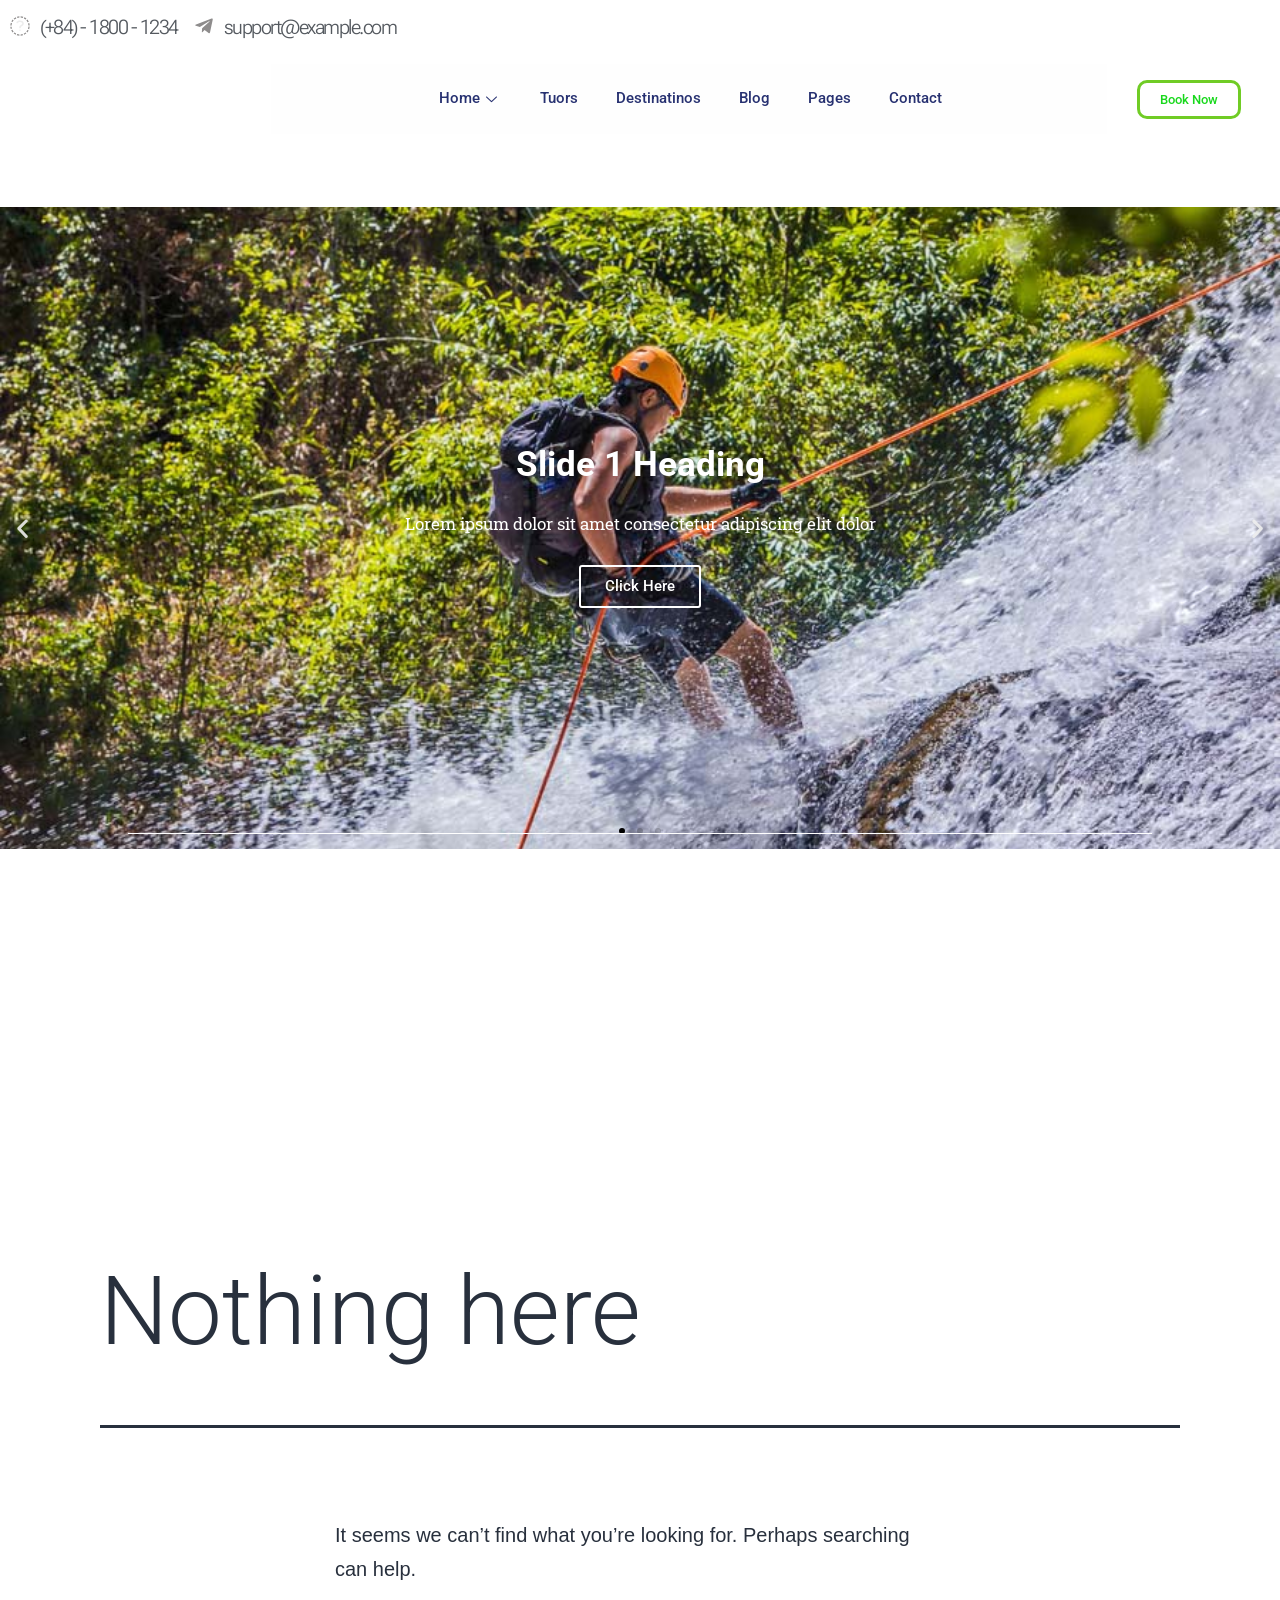
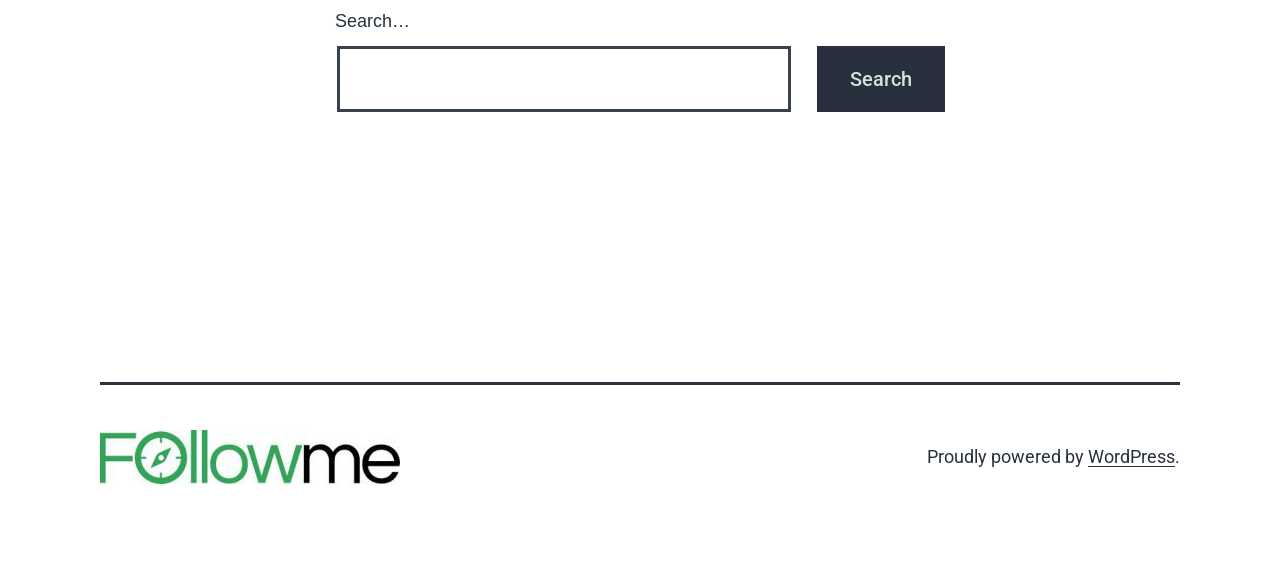
==== index.html @ b7f57b79 "up code lan 1" ====
<!DOCTYPE html>
<html lang="vi">
<head>
	<meta charset="UTF-8">
	<meta name="viewport" content="width=device-width, initial-scale=1">
	<link rel="profile" href="http://gmpg.org/xfn/11">
	<link rel="pingback" href="https://hainguyen09101999.github.io/mywordpress/xmlrpc.php">
	<title>Explore</title>
<meta name="robots" content="max-image-preview:large">
<link rel="alternate" type="application/rss+xml" title="Dòng thông tin Explore &raquo;" href="https://hainguyen09101999.github.io/mywordpress/feed/">
<link rel="alternate" type="application/rss+xml" title="Dòng phản hồi Explore &raquo;" href="https://hainguyen09101999.github.io/mywordpress/comments/feed/">
<script>
window._wpemojiSettings = {"baseUrl":"https:\/\/s.w.org\/images\/core\/emoji\/14.0.0\/72x72\/","ext":".png","svgUrl":"https:\/\/s.w.org\/images\/core\/emoji\/14.0.0\/svg\/","svgExt":".svg","source":{"concatemoji":"https:\/\/hainguyen09101999.github.io\/mywordpress\/wp-includes\/js\/wp-emoji-release.min.js?ver=6.2"}};
/*! This file is auto-generated */
!function(e,a,t){var n,r,o,i=a.createElement("canvas"),p=i.getContext&&i.getContext("2d");function s(e,t){p.clearRect(0,0,i.width,i.height),p.fillText(e,0,0);e=i.toDataURL();return p.clearRect(0,0,i.width,i.height),p.fillText(t,0,0),e===i.toDataURL()}function c(e){var t=a.createElement("script");t.src=e,t.defer=t.type="text/javascript",a.getElementsByTagName("head")[0].appendChild(t)}for(o=Array("flag","emoji"),t.supports={everything:!0,everythingExceptFlag:!0},r=0;r<o.length;r++)t.supports[o[r]]=function(e){if(p&&p.fillText)switch(p.textBaseline="top",p.font="600 32px Arial",e){case"flag":return s("🏳️‍⚧️","🏳️​⚧️")?!1:!s("🇺🇳","🇺​🇳")&&!s("🏴󠁧󠁢󠁥󠁮󠁧󠁿","🏴​󠁧​󠁢​󠁥​󠁮​󠁧​󠁿");case"emoji":return!s("🫱🏻‍🫲🏿","🫱🏻​🫲🏿")}return!1}(o[r]),t.supports.everything=t.supports.everything&&t.supports[o[r]],"flag"!==o[r]&&(t.supports.everythingExceptFlag=t.supports.everythingExceptFlag&&t.supports[o[r]]);t.supports.everythingExceptFlag=t.supports.everythingExceptFlag&&!t.supports.flag,t.DOMReady=!1,t.readyCallback=function(){t.DOMReady=!0},t.supports.everything||(n=function(){t.readyCallback()},a.addEventListener?(a.addEventListener("DOMContentLoaded",n,!1),e.addEventListener("load",n,!1)):(e.attachEvent("onload",n),a.attachEvent("onreadystatechange",function(){"complete"===a.readyState&&t.readyCallback()})),(e=t.source||{}).concatemoji?c(e.concatemoji):e.wpemoji&&e.twemoji&&(c(e.twemoji),c(e.wpemoji)))}(window,document,window._wpemojiSettings);
</script>
<style>img.wp-smiley,
img.emoji {
	display: inline !important;
	border: none !important;
	box-shadow: none !important;
	height: 1em !important;
	width: 1em !important;
	margin: 0 0.07em !important;
	vertical-align: -0.1em !important;
	background: none !important;
	padding: 0 !important;
}</style>
	<link rel="stylesheet" id="wp-block-library-css" href="https://hainguyen09101999.github.io/mywordpress/wp-includes/css/dist/block-library/style.min.css?ver=6.2" media="all">
<style id="wp-block-library-theme-inline-css">.wp-block-audio figcaption{color:#555;font-size:13px;text-align:center}.is-dark-theme .wp-block-audio figcaption{color:hsla(0,0%,100%,.65)}.wp-block-audio{margin:0 0 1em}.wp-block-code{border:1px solid #ccc;border-radius:4px;font-family:Menlo,Consolas,monaco,monospace;padding:.8em 1em}.wp-block-embed figcaption{color:#555;font-size:13px;text-align:center}.is-dark-theme .wp-block-embed figcaption{color:hsla(0,0%,100%,.65)}.wp-block-embed{margin:0 0 1em}.blocks-gallery-caption{color:#555;font-size:13px;text-align:center}.is-dark-theme .blocks-gallery-caption{color:hsla(0,0%,100%,.65)}.wp-block-image figcaption{color:#555;font-size:13px;text-align:center}.is-dark-theme .wp-block-image figcaption{color:hsla(0,0%,100%,.65)}.wp-block-image{margin:0 0 1em}.wp-block-pullquote{border-bottom:4px solid;border-top:4px solid;color:currentColor;margin-bottom:1.75em}.wp-block-pullquote cite,.wp-block-pullquote footer,.wp-block-pullquote__citation{color:currentColor;font-size:.8125em;font-style:normal;text-transform:uppercase}.wp-block-quote{border-left:.25em solid;margin:0 0 1.75em;padding-left:1em}.wp-block-quote cite,.wp-block-quote footer{color:currentColor;font-size:.8125em;font-style:normal;position:relative}.wp-block-quote.has-text-align-right{border-left:none;border-right:.25em solid;padding-left:0;padding-right:1em}.wp-block-quote.has-text-align-center{border:none;padding-left:0}.wp-block-quote.is-large,.wp-block-quote.is-style-large,.wp-block-quote.is-style-plain{border:none}.wp-block-search .wp-block-search__label{font-weight:700}.wp-block-search__button{border:1px solid #ccc;padding:.375em .625em}:where(.wp-block-group.has-background){padding:1.25em 2.375em}.wp-block-separator.has-css-opacity{opacity:.4}.wp-block-separator{border:none;border-bottom:2px solid;margin-left:auto;margin-right:auto}.wp-block-separator.has-alpha-channel-opacity{opacity:1}.wp-block-separator:not(.is-style-wide):not(.is-style-dots){width:100px}.wp-block-separator.has-background:not(.is-style-dots){border-bottom:none;height:1px}.wp-block-separator.has-background:not(.is-style-wide):not(.is-style-dots){height:2px}.wp-block-table{margin:0 0 1em}.wp-block-table td,.wp-block-table th{word-break:normal}.wp-block-table figcaption{color:#555;font-size:13px;text-align:center}.is-dark-theme .wp-block-table figcaption{color:hsla(0,0%,100%,.65)}.wp-block-video figcaption{color:#555;font-size:13px;text-align:center}.is-dark-theme .wp-block-video figcaption{color:hsla(0,0%,100%,.65)}.wp-block-video{margin:0 0 1em}.wp-block-template-part.has-background{margin-bottom:0;margin-top:0;padding:1.25em 2.375em}</style>
<link rel="stylesheet" id="classic-theme-styles-css" href="https://hainguyen09101999.github.io/mywordpress/wp-includes/css/classic-themes.min.css?ver=6.2" media="all">
<style id="global-styles-inline-css">body{--wp--preset--color--black: #000000;--wp--preset--color--cyan-bluish-gray: #abb8c3;--wp--preset--color--white: #FFFFFF;--wp--preset--color--pale-pink: #f78da7;--wp--preset--color--vivid-red: #cf2e2e;--wp--preset--color--luminous-vivid-orange: #ff6900;--wp--preset--color--luminous-vivid-amber: #fcb900;--wp--preset--color--light-green-cyan: #7bdcb5;--wp--preset--color--vivid-green-cyan: #00d084;--wp--preset--color--pale-cyan-blue: #8ed1fc;--wp--preset--color--vivid-cyan-blue: #0693e3;--wp--preset--color--vivid-purple: #9b51e0;--wp--preset--color--dark-gray: #28303D;--wp--preset--color--gray: #39414D;--wp--preset--color--green: #D1E4DD;--wp--preset--color--blue: #D1DFE4;--wp--preset--color--purple: #D1D1E4;--wp--preset--color--red: #E4D1D1;--wp--preset--color--orange: #E4DAD1;--wp--preset--color--yellow: #EEEADD;--wp--preset--gradient--vivid-cyan-blue-to-vivid-purple: linear-gradient(135deg,rgba(6,147,227,1) 0%,rgb(155,81,224) 100%);--wp--preset--gradient--light-green-cyan-to-vivid-green-cyan: linear-gradient(135deg,rgb(122,220,180) 0%,rgb(0,208,130) 100%);--wp--preset--gradient--luminous-vivid-amber-to-luminous-vivid-orange: linear-gradient(135deg,rgba(252,185,0,1) 0%,rgba(255,105,0,1) 100%);--wp--preset--gradient--luminous-vivid-orange-to-vivid-red: linear-gradient(135deg,rgba(255,105,0,1) 0%,rgb(207,46,46) 100%);--wp--preset--gradient--very-light-gray-to-cyan-bluish-gray: linear-gradient(135deg,rgb(238,238,238) 0%,rgb(169,184,195) 100%);--wp--preset--gradient--cool-to-warm-spectrum: linear-gradient(135deg,rgb(74,234,220) 0%,rgb(151,120,209) 20%,rgb(207,42,186) 40%,rgb(238,44,130) 60%,rgb(251,105,98) 80%,rgb(254,248,76) 100%);--wp--preset--gradient--blush-light-purple: linear-gradient(135deg,rgb(255,206,236) 0%,rgb(152,150,240) 100%);--wp--preset--gradient--blush-bordeaux: linear-gradient(135deg,rgb(254,205,165) 0%,rgb(254,45,45) 50%,rgb(107,0,62) 100%);--wp--preset--gradient--luminous-dusk: linear-gradient(135deg,rgb(255,203,112) 0%,rgb(199,81,192) 50%,rgb(65,88,208) 100%);--wp--preset--gradient--pale-ocean: linear-gradient(135deg,rgb(255,245,203) 0%,rgb(182,227,212) 50%,rgb(51,167,181) 100%);--wp--preset--gradient--electric-grass: linear-gradient(135deg,rgb(202,248,128) 0%,rgb(113,206,126) 100%);--wp--preset--gradient--midnight: linear-gradient(135deg,rgb(2,3,129) 0%,rgb(40,116,252) 100%);--wp--preset--gradient--purple-to-yellow: linear-gradient(160deg, #D1D1E4 0%, #EEEADD 100%);--wp--preset--gradient--yellow-to-purple: linear-gradient(160deg, #EEEADD 0%, #D1D1E4 100%);--wp--preset--gradient--green-to-yellow: linear-gradient(160deg, #D1E4DD 0%, #EEEADD 100%);--wp--preset--gradient--yellow-to-green: linear-gradient(160deg, #EEEADD 0%, #D1E4DD 100%);--wp--preset--gradient--red-to-yellow: linear-gradient(160deg, #E4D1D1 0%, #EEEADD 100%);--wp--preset--gradient--yellow-to-red: linear-gradient(160deg, #EEEADD 0%, #E4D1D1 100%);--wp--preset--gradient--purple-to-red: linear-gradient(160deg, #D1D1E4 0%, #E4D1D1 100%);--wp--preset--gradient--red-to-purple: linear-gradient(160deg, #E4D1D1 0%, #D1D1E4 100%);--wp--preset--duotone--dark-grayscale: url('#wp-duotone-dark-grayscale');--wp--preset--duotone--grayscale: url('#wp-duotone-grayscale');--wp--preset--duotone--purple-yellow: url('#wp-duotone-purple-yellow');--wp--preset--duotone--blue-red: url('#wp-duotone-blue-red');--wp--preset--duotone--midnight: url('#wp-duotone-midnight');--wp--preset--duotone--magenta-yellow: url('#wp-duotone-magenta-yellow');--wp--preset--duotone--purple-green: url('#wp-duotone-purple-green');--wp--preset--duotone--blue-orange: url('#wp-duotone-blue-orange');--wp--preset--font-size--small: 18px;--wp--preset--font-size--medium: 20px;--wp--preset--font-size--large: 24px;--wp--preset--font-size--x-large: 42px;--wp--preset--font-size--extra-small: 16px;--wp--preset--font-size--normal: 20px;--wp--preset--font-size--extra-large: 40px;--wp--preset--font-size--huge: 96px;--wp--preset--font-size--gigantic: 144px;--wp--preset--spacing--20: 0.44rem;--wp--preset--spacing--30: 0.67rem;--wp--preset--spacing--40: 1rem;--wp--preset--spacing--50: 1.5rem;--wp--preset--spacing--60: 2.25rem;--wp--preset--spacing--70: 3.38rem;--wp--preset--spacing--80: 5.06rem;--wp--preset--shadow--natural: 6px 6px 9px rgba(0, 0, 0, 0.2);--wp--preset--shadow--deep: 12px 12px 50px rgba(0, 0, 0, 0.4);--wp--preset--shadow--sharp: 6px 6px 0px rgba(0, 0, 0, 0.2);--wp--preset--shadow--outlined: 6px 6px 0px -3px rgba(255, 255, 255, 1), 6px 6px rgba(0, 0, 0, 1);--wp--preset--shadow--crisp: 6px 6px 0px rgba(0, 0, 0, 1);}:where(.is-layout-flex){gap: 0.5em;}body .is-layout-flow > .alignleft{float: left;margin-inline-start: 0;margin-inline-end: 2em;}body .is-layout-flow > .alignright{float: right;margin-inline-start: 2em;margin-inline-end: 0;}body .is-layout-flow > .aligncenter{margin-left: auto !important;margin-right: auto !important;}body .is-layout-constrained > .alignleft{float: left;margin-inline-start: 0;margin-inline-end: 2em;}body .is-layout-constrained > .alignright{float: right;margin-inline-start: 2em;margin-inline-end: 0;}body .is-layout-constrained > .aligncenter{margin-left: auto !important;margin-right: auto !important;}body .is-layout-constrained > :where(:not(.alignleft):not(.alignright):not(.alignfull)){max-width: var(--wp--style--global--content-size);margin-left: auto !important;margin-right: auto !important;}body .is-layout-constrained > .alignwide{max-width: var(--wp--style--global--wide-size);}body .is-layout-flex{display: flex;}body .is-layout-flex{flex-wrap: wrap;align-items: center;}body .is-layout-flex > *{margin: 0;}:where(.wp-block-columns.is-layout-flex){gap: 2em;}.has-black-color{color: var(--wp--preset--color--black) !important;}.has-cyan-bluish-gray-color{color: var(--wp--preset--color--cyan-bluish-gray) !important;}.has-white-color{color: var(--wp--preset--color--white) !important;}.has-pale-pink-color{color: var(--wp--preset--color--pale-pink) !important;}.has-vivid-red-color{color: var(--wp--preset--color--vivid-red) !important;}.has-luminous-vivid-orange-color{color: var(--wp--preset--color--luminous-vivid-orange) !important;}.has-luminous-vivid-amber-color{color: var(--wp--preset--color--luminous-vivid-amber) !important;}.has-light-green-cyan-color{color: var(--wp--preset--color--light-green-cyan) !important;}.has-vivid-green-cyan-color{color: var(--wp--preset--color--vivid-green-cyan) !important;}.has-pale-cyan-blue-color{color: var(--wp--preset--color--pale-cyan-blue) !important;}.has-vivid-cyan-blue-color{color: var(--wp--preset--color--vivid-cyan-blue) !important;}.has-vivid-purple-color{color: var(--wp--preset--color--vivid-purple) !important;}.has-black-background-color{background-color: var(--wp--preset--color--black) !important;}.has-cyan-bluish-gray-background-color{background-color: var(--wp--preset--color--cyan-bluish-gray) !important;}.has-white-background-color{background-color: var(--wp--preset--color--white) !important;}.has-pale-pink-background-color{background-color: var(--wp--preset--color--pale-pink) !important;}.has-vivid-red-background-color{background-color: var(--wp--preset--color--vivid-red) !important;}.has-luminous-vivid-orange-background-color{background-color: var(--wp--preset--color--luminous-vivid-orange) !important;}.has-luminous-vivid-amber-background-color{background-color: var(--wp--preset--color--luminous-vivid-amber) !important;}.has-light-green-cyan-background-color{background-color: var(--wp--preset--color--light-green-cyan) !important;}.has-vivid-green-cyan-background-color{background-color: var(--wp--preset--color--vivid-green-cyan) !important;}.has-pale-cyan-blue-background-color{background-color: var(--wp--preset--color--pale-cyan-blue) !important;}.has-vivid-cyan-blue-background-color{background-color: var(--wp--preset--color--vivid-cyan-blue) !important;}.has-vivid-purple-background-color{background-color: var(--wp--preset--color--vivid-purple) !important;}.has-black-border-color{border-color: var(--wp--preset--color--black) !important;}.has-cyan-bluish-gray-border-color{border-color: var(--wp--preset--color--cyan-bluish-gray) !important;}.has-white-border-color{border-color: var(--wp--preset--color--white) !important;}.has-pale-pink-border-color{border-color: var(--wp--preset--color--pale-pink) !important;}.has-vivid-red-border-color{border-color: var(--wp--preset--color--vivid-red) !important;}.has-luminous-vivid-orange-border-color{border-color: var(--wp--preset--color--luminous-vivid-orange) !important;}.has-luminous-vivid-amber-border-color{border-color: var(--wp--preset--color--luminous-vivid-amber) !important;}.has-light-green-cyan-border-color{border-color: var(--wp--preset--color--light-green-cyan) !important;}.has-vivid-green-cyan-border-color{border-color: var(--wp--preset--color--vivid-green-cyan) !important;}.has-pale-cyan-blue-border-color{border-color: var(--wp--preset--color--pale-cyan-blue) !important;}.has-vivid-cyan-blue-border-color{border-color: var(--wp--preset--color--vivid-cyan-blue) !important;}.has-vivid-purple-border-color{border-color: var(--wp--preset--color--vivid-purple) !important;}.has-vivid-cyan-blue-to-vivid-purple-gradient-background{background: var(--wp--preset--gradient--vivid-cyan-blue-to-vivid-purple) !important;}.has-light-green-cyan-to-vivid-green-cyan-gradient-background{background: var(--wp--preset--gradient--light-green-cyan-to-vivid-green-cyan) !important;}.has-luminous-vivid-amber-to-luminous-vivid-orange-gradient-background{background: var(--wp--preset--gradient--luminous-vivid-amber-to-luminous-vivid-orange) !important;}.has-luminous-vivid-orange-to-vivid-red-gradient-background{background: var(--wp--preset--gradient--luminous-vivid-orange-to-vivid-red) !important;}.has-very-light-gray-to-cyan-bluish-gray-gradient-background{background: var(--wp--preset--gradient--very-light-gray-to-cyan-bluish-gray) !important;}.has-cool-to-warm-spectrum-gradient-background{background: var(--wp--preset--gradient--cool-to-warm-spectrum) !important;}.has-blush-light-purple-gradient-background{background: var(--wp--preset--gradient--blush-light-purple) !important;}.has-blush-bordeaux-gradient-background{background: var(--wp--preset--gradient--blush-bordeaux) !important;}.has-luminous-dusk-gradient-background{background: var(--wp--preset--gradient--luminous-dusk) !important;}.has-pale-ocean-gradient-background{background: var(--wp--preset--gradient--pale-ocean) !important;}.has-electric-grass-gradient-background{background: var(--wp--preset--gradient--electric-grass) !important;}.has-midnight-gradient-background{background: var(--wp--preset--gradient--midnight) !important;}.has-small-font-size{font-size: var(--wp--preset--font-size--small) !important;}.has-medium-font-size{font-size: var(--wp--preset--font-size--medium) !important;}.has-large-font-size{font-size: var(--wp--preset--font-size--large) !important;}.has-x-large-font-size{font-size: var(--wp--preset--font-size--x-large) !important;}
.wp-block-navigation a:where(:not(.wp-element-button)){color: inherit;}
:where(.wp-block-columns.is-layout-flex){gap: 2em;}
.wp-block-pullquote{font-size: 1.5em;line-height: 1.6;}</style>
<link rel="stylesheet" id="dashicons-css" href="https://hainguyen09101999.github.io/mywordpress/wp-includes/css/dashicons.min.css?ver=6.2" media="all">
<link rel="stylesheet" id="everest-forms-general-css" href="https://hainguyen09101999.github.io/mywordpress/wp-content/plugins/everest-forms/assets/css/everest-forms.css?ver=2.0.0.1" media="all">
<link rel="stylesheet" id="odometer-css" href="https://hainguyen09101999.github.io/mywordpress/wp-content/plugins/travel-agency-companion/public/css/odometer.min.css?ver=0.4.6" media="all">
<link rel="stylesheet" id="owl-carousel-css" href="https://hainguyen09101999.github.io/mywordpress/wp-content/plugins/travel-agency-companion/public/css/owl.carousel.min.css?ver=2.3.4" media="all">
<link rel="stylesheet" id="travel-agency-companion-css" href="https://hainguyen09101999.github.io/mywordpress/wp-content/plugins/travel-agency-companion/public/css/travel-agency-companion-public.min.css?ver=1.5.7" media="all">
<style id="travel-agency-companion-inline-css">.activities:after{
                        background: url( https://hainguyen09101999.github.io/mywordpress/wp-content/plugins/travel-agency-companion/includes/images/img2.jpg) no-repeat;
                    }</style>
<link rel="preload" as="style" onload="this.onload=null;this.rel='stylesheet'" id="wp-travel-engine-css" href="https://hainguyen09101999.github.io/mywordpress/wp-content/plugins/wp-travel-engine/dist/public/wte-public.css?ver=1683985059" media="all">
<link rel="stylesheet" id="hfe-style-css" href="https://hainguyen09101999.github.io/mywordpress/wp-content/plugins/header-footer-elementor/assets/css/header-footer-elementor.css?ver=1.6.14" media="all">
<link rel="stylesheet" id="wte-elementor-widget-styles-css" href="https://hainguyen09101999.github.io/mywordpress/wp-content/plugins/wte-elementor-widgets/dist/wte-elementor-widgets.css?ver=1.2.1" media="all">
<link rel="stylesheet" id="wte-elementor-swiper-styles-css" href="https://hainguyen09101999.github.io/mywordpress/wp-content/plugins/wte-elementor-widgets/dist/swiper.min.css?ver=1.2.1" media="all">
<link rel="stylesheet" id="elementor-icons-css" href="https://hainguyen09101999.github.io/mywordpress/wp-content/plugins/elementor/assets/lib/eicons/css/elementor-icons.min.css?ver=5.20.0" media="all">
<link rel="stylesheet" id="elementor-frontend-css" href="https://hainguyen09101999.github.io/mywordpress/wp-content/plugins/elementor/assets/css/frontend-lite.min.css?ver=3.13.2" media="all">
<link rel="stylesheet" id="swiper-css" href="https://hainguyen09101999.github.io/mywordpress/wp-content/plugins/elementor/assets/lib/swiper/v8/css/swiper.min.css?ver=8.4.5" media="all">
<link rel="stylesheet" id="elementor-post-39-css" href="https://hainguyen09101999.github.io/mywordpress/wp-content/uploads/elementor/css/post-39.css?ver=1683938396" media="all">
<link rel="stylesheet" id="elementor-pro-css" href="https://hainguyen09101999.github.io/mywordpress/wp-content/plugins/elementor-pro/assets/css/frontend-lite.min.css?ver=3.12.2" media="all">
<link rel="stylesheet" id="font-awesome-5-all-css" href="https://hainguyen09101999.github.io/mywordpress/wp-content/plugins/elementor/assets/lib/font-awesome/css/all.min.css?ver=3.13.2" media="all">
<link rel="stylesheet" id="font-awesome-4-shim-css" href="https://hainguyen09101999.github.io/mywordpress/wp-content/plugins/elementor/assets/lib/font-awesome/css/v4-shims.min.css?ver=3.13.2" media="all">
<link rel="stylesheet" id="elementor-global-css" href="https://hainguyen09101999.github.io/mywordpress/wp-content/uploads/elementor/css/global.css?ver=1683938407" media="all">
<link rel="stylesheet" id="elementor-post-213-css" href="https://hainguyen09101999.github.io/mywordpress/wp-content/uploads/elementor/css/post-213.css?ver=1684113016" media="all">
<link rel="stylesheet" id="hfe-widgets-style-css" href="https://hainguyen09101999.github.io/mywordpress/wp-content/plugins/header-footer-elementor/inc/widgets-css/frontend.css?ver=1.6.14" media="all">
<link rel="stylesheet" id="twenty-twenty-one-style-css" href="https://hainguyen09101999.github.io/mywordpress/wp-content/themes/twentytwentyone/style.css?ver=1.8" media="all">
<style id="twenty-twenty-one-style-inline-css">body,input,textarea,button,.button,.faux-button,.wp-block-button__link,.wp-block-file__button,.has-drop-cap:not(:focus)::first-letter,.entry-content .wp-block-archives,.entry-content .wp-block-categories,.entry-content .wp-block-cover-image,.entry-content .wp-block-latest-comments,.entry-content .wp-block-latest-posts,.entry-content .wp-block-pullquote,.entry-content .wp-block-quote.is-large,.entry-content .wp-block-quote.is-style-large,.entry-content .wp-block-archives *,.entry-content .wp-block-categories *,.entry-content .wp-block-latest-posts *,.entry-content .wp-block-latest-comments *,.entry-content p,.entry-content ol,.entry-content ul,.entry-content dl,.entry-content dt,.entry-content cite,.entry-content figcaption,.entry-content .wp-caption-text,.comment-content p,.comment-content ol,.comment-content ul,.comment-content dl,.comment-content dt,.comment-content cite,.comment-content figcaption,.comment-content .wp-caption-text,.widget_text p,.widget_text ol,.widget_text ul,.widget_text dl,.widget_text dt,.widget-content .rssSummary,.widget-content cite,.widget-content figcaption,.widget-content .wp-caption-text { font-family: 'Libre Franklin',sans-serif; }</style>
<link rel="stylesheet" id="twenty-twenty-one-print-style-css" href="https://hainguyen09101999.github.io/mywordpress/wp-content/themes/twentytwentyone/assets/css/print.css?ver=1.8" media="print">
<link rel="stylesheet" id="elementor-icons-ekiticons-css" href="https://hainguyen09101999.github.io/mywordpress/wp-content/plugins/elementskit-lite/modules/elementskit-icon-pack/assets/css/ekiticons.css?ver=2.8.8" media="all">
<link rel="stylesheet" id="ekit-widget-styles-css" href="https://hainguyen09101999.github.io/mywordpress/wp-content/plugins/elementskit-lite/widgets/init/assets/css/widget-styles.css?ver=2.8.8" media="all">
<link rel="stylesheet" id="ekit-responsive-css" href="https://hainguyen09101999.github.io/mywordpress/wp-content/plugins/elementskit-lite/widgets/init/assets/css/responsive.css?ver=2.8.8" media="all">
<link rel="stylesheet" id="eael-general-css" href="https://hainguyen09101999.github.io/mywordpress/wp-content/plugins/essential-addons-for-elementor-lite/assets/front-end/css/view/general.min.css?ver=5.7.2" media="all">
<link rel="stylesheet" id="google-fonts-1-css" href="https://fonts.googleapis.com/css?family=Roboto%3A100%2C100italic%2C200%2C200italic%2C300%2C300italic%2C400%2C400italic%2C500%2C500italic%2C600%2C600italic%2C700%2C700italic%2C800%2C800italic%2C900%2C900italic%7CRoboto+Slab%3A100%2C100italic%2C200%2C200italic%2C300%2C300italic%2C400%2C400italic%2C500%2C500italic%2C600%2C600italic%2C700%2C700italic%2C800%2C800italic%2C900%2C900italic%7CRoboto+Flex%3A100%2C100italic%2C200%2C200italic%2C300%2C300italic%2C400%2C400italic%2C500%2C500italic%2C600%2C600italic%2C700%2C700italic%2C800%2C800italic%2C900%2C900italic&#038;display=swap&#038;subset=vietnamese&#038;ver=6.2" media="all">
<link rel="stylesheet" id="elementor-icons-shared-0-css" href="https://hainguyen09101999.github.io/mywordpress/wp-content/plugins/elementor/assets/lib/font-awesome/css/fontawesome.min.css?ver=5.15.3" media="all">
<link rel="stylesheet" id="elementor-icons-fa-solid-css" href="https://hainguyen09101999.github.io/mywordpress/wp-content/plugins/elementor/assets/lib/font-awesome/css/solid.min.css?ver=5.15.3" media="all">
<link rel="stylesheet" id="elementor-icons-fa-brands-css" href="https://hainguyen09101999.github.io/mywordpress/wp-content/plugins/elementor/assets/lib/font-awesome/css/brands.min.css?ver=5.15.3" media="all">
<link rel="preconnect" href="https://fonts.gstatic.com/" crossorigin>
<script src="https://hainguyen09101999.github.io/mywordpress/wp-includes/js/jquery/jquery.min.js?ver=3.6.3" id="jquery-core-js"></script>
<script src="https://hainguyen09101999.github.io/mywordpress/wp-includes/js/jquery/jquery-migrate.min.js?ver=3.4.0" id="jquery-migrate-js"></script>
<script src="https://hainguyen09101999.github.io/mywordpress/wp-content/plugins/elementor/assets/lib/font-awesome/js/v4-shims.min.js?ver=3.13.2" id="font-awesome-4-shim-js"></script>
<link rel="https://api.w.org/" href="https://hainguyen09101999.github.io/mywordpress/wp-json/">
<link rel="EditURI" type="application/rsd+xml" title="RSD" href="https://hainguyen09101999.github.io/mywordpress/xmlrpc.php?rsd">
<link rel="wlwmanifest" type="application/wlwmanifest+xml" href="https://hainguyen09101999.github.io/mywordpress/wp-includes/wlwmanifest.xml">
<meta name="generator" content="WordPress 6.2">
<meta name="generator" content="Everest Forms 2.0.0.1">
	<style>.betterdocs-wraper.betterdocs-main-wraper {
						background-color: #ffffff;		
																				}
		.betterdocs-archive-wrap.betterdocs-archive-main {
			padding-top: 50px;
			padding-bottom: 50px;
			padding-left: 0px;
			padding-right: 0px;
		}
		.betterdocs-archive-wrap.betterdocs-archive-main {
			width: 100%;
			max-width: 1600px;
		}
		.betterdocs-categories-wrap.single-kb.layout-masonry .docs-single-cat-wrap {
			margin-bottom: 15px;
		}
		.betterdocs-categories-wrap.single-kb.layout-flex .docs-single-cat-wrap {
			margin: 15px; 
		}
		.betterdocs-categories-wrap.single-kb .docs-single-cat-wrap .docs-cat-title-wrap { 
			padding-top: 20px; 
		}

		.betterdocs-categories-wrap.single-kb .docs-single-cat-wrap .docs-cat-title-wrap, 
		.betterdocs-archive-main .docs-item-container { 
			padding-right: 20px;
			padding-left: 20px;  
		}
		.betterdocs-archive-main .docs-item-container { 
			padding-bottom: 20px; 
		}
		.betterdocs-categories-wrap.betterdocs-category-box.layout-2.single-kb .docs-single-cat-wrap,
		.betterdocs-categories-wrap.single-kb .docs-single-cat-wrap.docs-cat-list-2-box {
			padding-top: 20px; 
			padding-right: 20px;
			padding-left: 20px; 
			padding-bottom: 20px; 
		}
                .betterdocs-categories-wrap.betterdocs-category-box.border-bottom a.docs-single-cat-wrap:hover {
            border-bottom-style: solid;
            border-bottom-width: 4px;
            border-bottom-color: #FF7D67;
        }
        		.betterdocs-categories-wrap.betterdocs-category-box .docs-single-cat-wrap p{
						color: #566e8b;
					}
		.betterdocs-categories-wrap.single-kb .docs-single-cat-wrap,
		.betterdocs-categories-wrap.single-kb .docs-single-cat-wrap .docs-cat-title-wrap {
						border-top-left-radius: 5px;
									border-top-right-radius: 5px;
					}
		.betterdocs-categories-wrap.single-kb .docs-single-cat-wrap,
		.betterdocs-categories-wrap.single-kb .docs-single-cat-wrap .docs-item-container {
						border-bottom-right-radius: 5px;
									border-bottom-left-radius: 5px;
					}
		.betterdocs-category-list .betterdocs-categories-wrap .docs-single-cat-wrap,
		.betterdocs-category-box.white-bg .docs-single-cat-wrap,
		.betterdocs-categories-wrap.white-bg .docs-single-cat-wrap {
						background-color: #fff;
					}
		.betterdocs-category-box.single-kb.ash-bg .docs-single-cat-wrap {
						background-color: #f8f8fc;
					}
		.betterdocs-category-box.single-kb .docs-single-cat-wrap:hover,
		.betterdocs-categories-wrap.single-kb.white-bg .docs-single-cat-wrap.docs-cat-list-2-box:hover {
						background-color: #fff;
					}
		.betterdocs-category-box.single-kb .docs-single-cat-wrap img {
						margin-bottom: 20px;
					}
		.betterdocs-category-box.single-kb .docs-single-cat-wrap .docs-cat-title,
		.pro-layout-4.single-kb .docs-cat-list-2-box-content .docs-cat-title {
						margin-bottom: 15px;
					}
		.betterdocs-category-box.single-kb .docs-single-cat-wrap p {
						margin-bottom: 15px;
					}
		.betterdocs-category-box.single-kb .docs-single-cat-wrap span {
					}
		.docs-cat-title img {
			height: 32px; 
		}
		.betterdocs-category-box.single-kb .docs-single-cat-wrap img { 
			height: 80px; 
		}
		.single-kb .docs-cat-title-inner .docs-cat-heading,
		.betterdocs-category-box.single-kb .docs-single-cat-wrap .docs-cat-title,
		.single-kb .docs-cat-list-2-box .docs-cat-title,
		.single-kb .docs-cat-list-2-items .docs-cat-title{
			font-size: 20px;
		}
        .single-kb .docs-cat-title-inner .docs-cat-heading {
			color: #528ffe; 
		}
		.betterdocs-category-box.single-kb .docs-single-cat-wrap .docs-cat-title,
		.single-kb .docs-cat-list-2 .docs-cat-title, 
		.betterdocs-category-grid-layout-6 .betterdocs-term-info .betterdocs-term-title {
			color: #333333;
		}
				.docs-cat-title-wrap .docs-cat-title-inner {
			border-color: #528ffe; 
			padding-bottom: 20px;
		}
		.docs-cat-title-inner .docs-item-count span {
			color: #ffffff; 
			font-size: 15px;
		}
		.betterdocs-category-box.single-kb .docs-single-cat-wrap span,
		.single-kb .docs-cat-list-2-box .title-count span {
			color: #707070; 
			font-size: 15px;
		}
		.betterdocs-categories-wrap.single-kb .docs-cat-title-wrap .docs-item-count span {
			font-size: 15px;
			color: #ffffff; 
		}

		.betterdocs-categories-wrap .docs-item-count {
			background-color: #528ffe; 
		}

		.betterdocs-categories-wrap.single-kb .docs-cat-title-inner span {
			background-color: rgba(82,143,254,0.44);
			border-color: #ffffff;
			border-style: none;
			width: 30px; 
			height: 30px;
			border-top-width: 0px;
			border-right-width: 0px;
			border-bottom-width: 0px;
			border-left-width: 0px;
		}
		.betterdocs-categories-wrap.single-kb .docs-item-container ul {
			background-color: rgba(255,255,255,0);
			padding-top: 0px;
			padding-bottom: 0px;
			padding-right: 0px;
			padding-left: 0px;
		}
		.betterdocs-categories-wrap.single-kb .docs-item-container {
			background-color: #ffffff;
		}
		.betterdocs-categories-wrap.single-kb .docs-item-container li,
		.betterdocs-categories-wrap.single-kb .docs-item-container .docs-sub-cat-title,
        .betterdocs-popular-list.single-kb ul li {
			margin-top: 10px;
			margin-right: 10px;
			margin-left: 10px;
		}
        .betterdocs-categories-wrap.single-kb .docs-item-container li,
        .betterdocs-popular-list.single-kb ul li {
            margin-bottom: 10px;
			padding-top: 0px;
			padding-right: 0px;
			padding-bottom: 0px;
			padding-left: 0px;
        }
		.betterdocs-categories-wrap.single-kb .docs-item-container li svg {
			fill: #566e8b;
			font-size: 15px;
            min-width: 15px;
		}
        .betterdocs-popular-list.single-kb ul li svg {
			font-size: 15px;
            min-width: 15px;
		}
        .betterdocs-popular-list.single-kb ul li svg path {
			fill: #566e8b;
		}
		.betterdocs-categories-wrap.single-kb li a,
        .betterdocs-popular-list.single-kb ul li a {
			color: #566e8b;
			font-size: 15px;
		}
				.betterdocs-categories-wrap.single-kb .docs-item-container .docs-sub-cat li a {
			color: #566e8b;
		}
						.betterdocs-categories-wrap.single-kb .docs-item-container .docs-sub-cat li a:hover {
			color: #566e8b;
		}
						.betterdocs-categories-wrap.single-kb .docs-item-container .docs-sub-cat li svg {
			fill: #566e8b;
		}
				.betterdocs-categories-wrap.single-kb li a:hover,
        .betterdocs-popular-list.single-kb ul li a:hover {
			color: #566e8b;
		}
		.betterdocs-categories-wrap.single-kb .docs-item-container .docs-sub-cat-title svg {
			fill: #566e8b;
			font-size: 15px;
		}
		.betterdocs-categories-wrap.single-kb .docs-sub-cat-title a {
			color: #566e8b;
			font-size: 17px;
		}
		.betterdocs-categories-wrap.single-kb .docs-sub-cat-title a:hover {
			color: #566e8b;
		}
		.betterdocs-categories-wrap.single-kb .docs-item-container .docs-cat-link-btn, .betterdocs-categories-wrap.single-kb .docs-item-container .docs-cat-link-btn:visited {
			background-color: #ffffff;
			font-size: 16px;
			color: #528ffe;
			border-color: #528ffe;
			border-top-left-radius: 50px;
			border-top-right-radius: 50px;
			border-bottom-right-radius: 50px;
			border-bottom-left-radius: 50px;
			padding-top: 10px;
			padding-right: 20px;
			padding-bottom: 10px;
			padding-left: 20px;
			border-width: 1px;
		}

		.betterdocs-categories-wrap.single-kb .docs-item-container .docs-cat-link-btn, .betterdocs-categories-wrap.multiple-kb .tabs-content .betterdocs-tab-content .betterdocs-tab-categories .docs-single-cat-wrap .docs-item-container .docs-cat-link-btn{
			border-width: 1px;
		}
		.betterdocs-categories-wrap.single-kb .docs-item-container .docs-cat-link-btn:hover {
			background-color: #528ffe;
			color: #fff;
			border-color: #528ffe;
		}
		.betterdocs-categories-wrap.single-kb .docs-single-cat-wrap .docs-item-container .docs-cat-link-btn {
			margin-top: 10px;
			margin-bottom: 10px;
			margin-left: 20px;
			margin-right: 20px;
		}
		.betterdocs-single-bg .betterdocs-content-area, .betterdocs-single-bg .betterdocs-content-full {
			background-color: rgba(255,255,255,0);	
				
														}
		.betterdocs-single-wraper .betterdocs-content-area {
			padding-top: 30px;
			padding-right: 25px;
			padding-bottom: 30px;
			padding-left: 25px;
			max-width: 1400px;
			width:100%;
		}
		.betterdocs-single-wraper .betterdocs-content-area .docs-single-main {
			padding-top: 20px;
			padding-right: 20px;
			padding-bottom: 20px;
			padding-left: 20px;
		}
		.betterdocs-single-layout4 .betterdocs-content-full {
			padding-top: 30px;
			padding-right: 25px;
			padding-bottom: 30px;
			padding-left: 25px;
		}
		.betterdocs-single-layout4 .betterdocs-content-full{
			background-color: rgba(255,255,255,0);	
				
														}
		.betterdocs-single-layout5 .betterdocs-content-full {
			padding-top: 30px;
			padding-right: 25px;
			padding-bottom: 30px;
			padding-left: 25px;
		}
		.betterdocs-single-layout5 .betterdocs-content-full {
			background-color: rgba(255,255,255,0);	
				
														}
		.betterdocs-single-layout2 .docs-content-full-main .doc-single-content-wrapper {
			padding-top: 0px;
			padding-right: 0px;
			padding-bottom: 0px;
			padding-left: 0px;
		}
		.betterdocs-single-layout3 .docs-content-full-main .doc-single-content-wrapper {
			padding-top: 0px;
			padding-right: 0px;
			padding-bottom: 0px;
			padding-left: 0px;
		}
		.docs-single-title .betterdocs-entry-title {
			font-size: 36px;
			color: #3f5876;
		}
		.betterdocs-breadcrumb .betterdocs-breadcrumb-item a {
			font-size: 16px;
			color: #566e8b;
		}
		.betterdocs-breadcrumb .betterdocs-breadcrumb-list .betterdocs-breadcrumb-item a:hover {
			color: #566e8b;
		}
		.betterdocs-breadcrumb .breadcrumb-delimiter {
			color: #566e8b;
		}
		.betterdocs-breadcrumb-item.current span {
			font-size: 16px;
			color: #528fff;
		}
		.betterdocs-toc {
			background-color: #fff;
			padding-top: 20px;
			padding-right: 25px;
			padding-bottom: 20px;
			padding-left: 20px;
			margin-top: 0px;
			margin-right: 0px;
			margin-bottom: 0px;
			margin-left: 0px;
		}
		.betterdocs-entry-content .betterdocs-toc {
			margin-bottom: 20px;
		}
		.sticky-toc-container {
			width: 320px;
		}
		.sticky-toc-container.toc-sticky {
			z-index: 2;
			margin-top: 0px;
		}
		.betterdocs-toc > .toc-title {
			color: #3f5876;
			font-size: 18px;
		}
		.betterdocs-entry-content .betterdocs-toc.collapsible-sm .angle-icon {
			color: #3f5876;
		}
		.betterdocs-toc > .toc-list a {
			color: #566e8b;
			font-size: 14px;
			margin-top: 5px;
			margin-right: 0px;
			margin-bottom: 5px;
			margin-left: 0px;
		}
		.betterdocs-toc > .toc-list li a:before {
			font-size: 12px;
			color: #566e8b;
		}
		.betterdocs-toc > .toc-list li:before {
			padding-top: 5px;
		}
		.betterdocs-toc > .toc-list a:hover {
			color: #528fff;
		}
		.feedback-form-link .feedback-form-icon svg, .feedback-form-link .feedback-form-icon img {
			width: 26px;
		}
		.betterdocs-toc > .toc-list a.active,
        .betterdocs-toc > .toc-list a.active:before {
			color: #528fff;
		}
        .betterdocs-toc > .toc-list a.active:after {
            background-color: #528fff;
        }
		.betterdocs-content {
			color: #4d4d4d;
			font-size: 16px;
		}
		.betterdocs-social-share .betterdocs-social-share-heading h5 {
			color: #566e8b;
		}
		.betterdocs-entry-footer .feedback-form-link {
			color: #566e8b;
			font-size: 15px;
		}
		.betterdocs-entry-footer .feedback-update-form .feedback-form-link:hover {
			color: #566e8b;
		}
        .betterdocs-entry-footer .feedback-form .modal-content .feedback-form-title {
            color: #3f5876;
            font-size: 21px;
        }
		.docs-navigation a {
			color: #3f5876;
			font-size: 16px;
		}
		.docs-navigation a:hover {
			color: #3f5876;
		}
		.docs-navigation a svg{
			fill: #5edf8e;
			min-width: 16px;
			width: 16px;
		}
		.betterdocs-entry-footer .update-date{
			color: #566e8b;
			font-size: 14px;
		}
		.betterdocs-credit p{
			color: #201d3a;
			font-size: 14px;
		}
		.betterdocs-credit p a{
			color: #528fff;
		}
		.betterdocs-sidebar-content.betterdocs-category-sidebar .betterdocs-categories-wrap,
		.betterdocs-category-wraper .betterdocs-full-sidebar-left {
			background-color: #ffffff;
		}
		.betterdocs-single-layout1 .betterdocs-sidebar-content .betterdocs-categories-wrap {
						border-top-left-radius: 5px;
									border-top-right-radius: 5px;
									border-bottom-right-radius: 5px;
									border-bottom-left-radius: 5px;
					}
		.betterdocs-sidebar-content.betterdocs-category-sidebar .docs-single-cat-wrap .docs-cat-title-wrap{
			background-color: #ffffff;
		}
		.betterdocs-sidebar-content.betterdocs-category-sidebar .docs-cat-title img {
			height: 2px;
		}
		.betterdocs-sidebar-content.betterdocs-category-sidebar .docs-cat-title-inner .docs-cat-heading{
			color: #3f5876;
			font-size: 16px;
		}
		.betterdocs-sidebar-content.betterdocs-category-sidebar .docs-cat-title-inner .docs-cat-heading:hover {
			color: #3f5876 !important;
		}
		.betterdocs-sidebar-content.betterdocs-category-sidebar .docs-cat-title-inner .cat-list-arrow-down {
			color: #3f5876;
		}
		.betterdocs-sidebar-content.betterdocs-category-sidebar .docs-single-cat-wrap .active-title .docs-cat-title-inner .docs-cat-heading,
		.betterdocs-sidebar-content.betterdocs-category-sidebar .active-title .docs-cat-title-inner .docs-cat-heading,
		.betterdocs-category-wraper .betterdocs-full-sidebar-left .docs-cat-title-wrap::after {
			color: #3f5876;
		}
		.betterdocs-sidebar-content.betterdocs-category-sidebar .docs-item-count {
			background-color: #528ffe;
		}
		.betterdocs-sidebar-content.betterdocs-category-sidebar .docs-item-count span {
			background-color: rgba(82, 143, 255, 0.2);
			color: #ffffff;
			font-size: 12px;
		}
		.betterdocs-sidebar-content.betterdocs-category-sidebar .betterdocs-categories-wrap .docs-single-cat-wrap {
			margin-top: 5px;
			margin-right: 0px;
			margin-bottom: 5px;
			margin-left: 0px;
		}
		.betterdocs-sidebar-content.betterdocs-category-sidebar .betterdocs-categories-wrap, .betterdocs-full-sidebar-left .betterdocs-categories-wrap {
			padding-top: 0px;
			padding-right: 0px;
			padding-bottom: 0px;
			padding-left: 0px;
		}
		.betterdocs-sidebar-content.betterdocs-category-sidebar .betterdocs-categories-wrap .docs-single-cat-wrap .docs-cat-title-wrap {
			padding-top: 10px;
			padding-right: 15px;
			padding-bottom: 10px;
			padding-left: 15px;
		}
		.betterdocs-single-layout2 .betterdocs-full-sidebar-left .betterdocs-sidebar-content .betterdocs-categories-wrap .docs-cat-title-inner {
						background-color: #ffffff;		
						padding-top: 10px;
			padding-right: 15px;
			padding-bottom: 10px;
			padding-left: 15px;
		}
		.betterdocs-sidebar-content.betterdocs-category-sidebar .docs-item-container{
			background-color: #ffffff;
		}
		.betterdocs-sidebar-content.betterdocs-category-sidebar .docs-single-cat-wrap .docs-cat-title-wrap.active-title{
			background-color: rgba(90, 148, 255, .1);
			border-color: #528fff;
		}

		.betterdocs-sidebar-content.betterdocs-category-sidebar .betterdocs-categories-wrap .docs-item-container li {
			padding-left: 0;
			margin-top: 10px;
			margin-right: 10px;
			margin-bottom: 10px;
			margin-left: 10px;
		}
		.betterdocs-single-layout2 .betterdocs-sidebar-content .betterdocs-categories-wrap .docs-item-container li {
			margin-right: 0 !important;
		}
		.betterdocs-sidebar-content.betterdocs-category-sidebar .betterdocs-categories-wrap li a {
			color: #566e8b;
			font-size: 14px;
		}
		.betterdocs-sidebar-content.betterdocs-category-sidebar .betterdocs-categories-wrap li a:hover {
			color: #528fff;
		}
		.betterdocs-sidebar-content.betterdocs-category-sidebar .betterdocs-categories-wrap li svg {
			fill: #566e8b;
			font-size: 14px;
		}
        .betterdocs-sidebar-content .betterdocs-categories-wrap li a.active,
        .betterdocs-sidebar-content .betterdocs-categories-wrap li.sub-list a.active {
            color: #528fff;
        }
		.betterdocs-category-wraper.betterdocs-single-wraper{
						background-color: #ffffff;
																				}	
		.betterdocs-category-wraper.betterdocs-single-wraper .docs-listing-main .docs-category-listing{
						background-color: #ffffff;
						margin-top: 0px;
			margin-right: 0px;
			margin-bottom: 0px;
			margin-left: 0px;
			padding-top: 30px;
			padding-right: 30px;
			padding-bottom: 30px;
			padding-left: 30px;
			border-radius: 5px;
		}
		.betterdocs-category-wraper .docs-category-listing .docs-cat-title .docs-cat-heading {
			color: #566e8b;
			font-size: 20px;
			margin-top: 0px;
			margin-right: 0px;
			margin-bottom: 20px;
			margin-left: 0px;
		}
		.betterdocs-category-wraper .docs-category-listing .docs-cat-title p {
			color: #566e8b;
			font-size: 14px;
			margin-top: 0px;
			margin-right: 0px;
			margin-bottom: 20px;
			margin-left: 0px;
		}
		.betterdocs-category-wraper .docs-listing-main .docs-category-listing .docs-list ul li, 
		.betterdocs-category-wraper .docs-listing-main .docs-category-listing .docs-list .docs-sub-cat-title {
			margin-top: 10px;
			margin-right: 0px;
			margin-bottom: 10px;
			margin-left: 0px;
		}
		.betterdocs-category-wraper .docs-listing-main .docs-category-listing .docs-list ul li svg {
			fill: #566e8b;
			font-size: 16px;
            min-width: 16px;
		}
		.betterdocs-category-wraper .docs-listing-main .docs-category-listing .docs-list ul li a {
			color: #566e8b;
			font-size: 14px;
		}
		.betterdocs-category-wraper .docs-listing-main .docs-category-listing .docs-list ul li a:hover {
			color: #528ffe;
		}
				.betterdocs-category-wraper .docs-listing-main .docs-category-listing .docs-list .docs-sub-cat li a {
			color: #566e8b;
		}
						.betterdocs-category-wraper .docs-listing-main .docs-category-listing .docs-list .docs-sub-cat li a:hover {
			color: #566e8b;
		}
						.betterdocs-category-wraper .docs-listing-main .docs-category-listing .docs-list .docs-sub-cat li svg {
			fill: #566e8b;
		}
				.betterdocs-category-wraper .docs-listing-main .docs-category-listing .docs-list .docs-sub-cat-title svg {
			fill: #566e8b;
			font-size: 15px;
		}
		.betterdocs-category-wraper .docs-listing-main .docs-category-listing .docs-list .docs-sub-cat-title a {
			color: #566e8b;
			font-size: 17px;
		}
		.betterdocs-category-wraper .docs-listing-main .docs-category-listing .docs-list .docs-sub-cat-title a:hover {
			color: #566e8b;
		}

		.betterdocs-search-form-wrap{
						background-color: #f7f7f7;
																		padding-top: 50px;
			padding-right: 20px;
			padding-bottom: 50px;
			padding-left: 20px;
			margin-top:0px;
			margin-right:0px;
			margin-bottom:0px;
			margin-left:0px;
					}
		.betterdocs-search-heading h2.heading, .betterdocs-search-heading h1.heading, .betterdocs-search-heading h3.heading, .betterdocs-search-heading h4.heading, .betterdocs-search-heading h5.heading, .betterdocs-search-heading h6.heading {
			line-height: 1.2;
			font-size: 40px;
			color: #566e8b;
			margin-top: 0px;
			margin-right: 0px;
			margin-bottom: 20px;
			margin-left: 0px;
		}
		.betterdocs-search-heading h3.subheading, .betterdocs-search-heading h2.subheading, .betterdocs-search-heading h1.subheading, .betterdocs-search-heading h4.subheading, .betterdocs-search-heading h5.subheading, .betterdocs-search-heading h6.subheading {
			line-height: 1.2;
			font-size: 16px;
			color: #566e8b;
			margin-top: 0px;
			margin-right: 0px;
			margin-bottom: 20px;
			margin-left: 0px;
		}
		.betterdocs-searchform {
			background-color: #ffffff;
			border-radius: 8px;
			padding-top: 22px;
			padding-right: 15px;
			padding-bottom: 22px;
			padding-left: 15px;
		}
		.betterdocs-searchform .betterdocs-search-field {
			font-size: 16px;
			color: #595959;
		}	
		.betterdocs-searchform .betterdocs-search-field:focus{
			color: #595959;
		}
		.betterdocs-searchform .betterdocs-search-field::placeholder{
			color: #595959;
		}
		.betterdocs-searchform svg.docs-search-icon {
			fill: #444b54;
			height: 30px;
		}
		.docs-search-close path.close-line {
			fill: #ff697b;	
		}
		.docs-search-close path.close-border {
			fill: #444b54;	
		}
		.docs-search-loader {
			stroke: #444b54;	
		}
		.betterdocs-searchform svg.docs-search-icon:hover {
			fill: #444b54;
		}
		.betterdocs-live-search .docs-search-result {
			width: 100%;
			max-width: 800px;
			background-color: #fff;
			border-color: #f1f1f1;
		}
		.betterdocs-search-result-wrap::before {
			border-color: transparent transparent #fff;
		}
		.betterdocs-live-search .docs-search-result li {
			border-color: #f5f5f5;
		}
		.betterdocs-live-search .docs-search-result li a {
			font-size: 16px;
			padding-top: 10px;
			padding-right: 10px;
			padding-bottom: 10px;
			padding-left: 10px;
		}
		.betterdocs-live-search .docs-search-result li a .betterdocs-search-title {
			color: #444444;
		}

		.betterdocs-live-search .docs-search-result li a .betterdocs-search-category{
			color: #444444;
		}

		.betterdocs-live-search .docs-search-result li:hover {
			background-color: #f5f5f5;
		}
		.betterdocs-live-search .docs-search-result li a span:hover {
			color: #444444;
		}
		.betterdocs-category-box.pro-layout-3 .docs-single-cat-wrap img,
		.docs-cat-list-2-box img {
			margin-right: 20px;
		}
		.betterdocs-wraper.betterdocs-category-list-2 .betterdocs-search-form-wrap {
			padding-bottom: 130px;
		}

		.betterdocs-article-reactions .betterdocs-article-reactions-heading h5 {
			color: #566e8b;
		}
		.betterdocs-article-reaction-links li a {
			background-color: #00b88a;
		}
		.betterdocs-article-reaction-links li a:hover {
			background-color: #fff;
		}
		.betterdocs-article-reaction-links li a svg path {
			fill: #fff;
		}
		.betterdocs-article-reaction-links li a:hover svg path {
			fill: #00b88a;
		}

		/**
		 * FAQ Layout 1 Customizer CSS
		 */
		.betterdocs-faq-section-title.faq-doc{
			margin: 0px 0px 0px 0px;			color:#15063F;
			font-size: 30px;
		}
		.betterdocs-faq-main-wrapper-layout-1.faq-doc .betterdocs-faq-title h2{
			color: #15063F;
			font-size: 25px;
			padding: 20px 20px 20px 20px;		}

		.betterdocs-faq-main-wrapper-layout-1.faq-doc .betterdocs-faq-list > li .betterdocs-faq-group .betterdocs-faq-post .betterdocs-faq-post-name{
			color: #2f3b48;
			font-size: 17px;
		}

		.betterdocs-faq-main-wrapper-layout-1.faq-doc .betterdocs-faq-list > li .betterdocs-faq-group .betterdocs-faq-post{
			background-color: #f0f1f5;
			padding: 20px 20px 20px 20px;		}
		.betterdocs-faq-main-wrapper-layout-1.faq-doc .betterdocs-faq-group .betterdocs-faq-main-content{
			background-color: #fbfcff;
			font-size: 15px;
			color: #7B7B7B;
		}

		/**
		 * FAQ Layout 2 Customizer CSS
		 */
		.betterdocs-faq-main-wrapper-layout-2.faq-doc .betterdocs-faq-title h2{
			color: #15063F;
			font-size: 25px;
			padding: 20px 20px 20px 20px;		}

		.betterdocs-faq-main-wrapper-layout-2.faq-doc .betterdocs-faq-list > li .betterdocs-faq-group .betterdocs-faq-post-layout-2 .betterdocs-faq-post-name{
			color: #2f3b48;
			font-size: 17px;
		}

		.betterdocs-faq-main-wrapper-layout-2.faq-doc .betterdocs-faq-list-layout-2 > li .betterdocs-faq-group-layout-2{
			background-color: #fff;
		}

		.betterdocs-faq-main-wrapper-layout-2.faq-doc .betterdocs-faq-list-layout-2 > li .betterdocs-faq-group-layout-2 .betterdocs-faq-main-content-layout-2{
			background-color: #fff;
			font-size: 15px;
			color: #7B7B7B;
		}

		.betterdocs-faq-main-wrapper-layout-2.faq-doc .betterdocs-faq-list-layout-2 > li .betterdocs-faq-group-layout-2 .betterdocs-faq-post-layout-2 {
			padding: 20px 20px 20px 20px;		}</style>
	<!--<script>
		jQuery(document).ready(function() {
			var masonryGrid = jQuery(".betterdocs-categories-wrap.layout-masonry");
			var columnPerGrid = jQuery(".betterdocs-categories-wrap.layout-masonry").attr('data-column');
			var masonryItem = jQuery(".betterdocs-categories-wrap.layout-masonry .docs-single-cat-wrap");
			var doc_page_column_space = ;
			var total_margin = columnPerGrid * doc_page_column_space;
			if (masonryGrid.length) {
				masonryItem.css("width", "calc((100% - "+total_margin+"px) / "+parseInt(columnPerGrid)+")");
				masonryGrid.masonry({
					itemSelector: ".docs-single-cat-wrap",
					percentPosition: true,
					gutter: doc_page_column_space
				});
			}
		});
	</script>-->
    		<style>.wpte-bf-book-summary .wpte-bf-trip-name-wrap{display:flex;flex-direction:column;align-items:flex-start}.wpte-bf-trip-code{margin:15px 0 0 0;padding:3px 15px;font-size:15px;letter-spacing:.5px;line-height:1.7;background:var(--primary-color);color:rgba(255,255,255,.85);border-radius:3px;order:3;font-style:italic}.wpte-bf-trip-code span{font-style:normal;font-weight:600}</style>
		<meta name="generator" content="Elementor 3.13.2; features: e_dom_optimization, e_optimized_assets_loading, e_optimized_css_loading, a11y_improvements, additional_custom_breakpoints; settings: css_print_method-external, google_font-enabled, font_display-swap">
<script type="text/javascript">
if (jQuery.fn.chosen === undefined) {
	jQuery.fn.chosen = function(data) {
		// iterate all selected elements
		jQuery(this).each(function() {
			// check is we have a multiple select
			var isMultiple = jQuery(this).prop('multiple');

			if (!0 && !isMultiple) {
				// do not go ahead in case we don't need a custom plugin
				// to handle standard dropdowns
				return this;
			}

			if (data !== undefined) {
				// invoke requested method (e.g. destroy)
				jQuery(this).select2(data);
			} else {
				data = {};
				data.width       = isMultiple ? 300 : 200;
				data.allowClear  = jQuery(this).hasClass('required') ? false : true;
				data.placeholder = Joomla.JText._('JGLOBAL_SELECT_AN_OPTION');

				var firstOption = jQuery(this).find('option').first();

				// in case we don't have an empty option, unset placeholder
				if (!isMultiple && firstOption.length && firstOption.val().length > 0) {
					data.allowClear  = false;
					data.placeholder = null;
				}

				// turn off search when there are 5 options or less
				if (jQuery(this).find('option').length <= 5) {
					data.minimumResultsForSearch = -1;
				}

				// init select2 plugin
				jQuery(this).select2(data);
			}
		});

		return this;
	}
}

jQuery(document).ready(function() {
	jQuery('.btn-toolbar')
		.find('select')
			.chosen()
				.on('chosen:updated', function() {
					// refresh select2 value when triggered
					// jQuery(this).select2('val', jQuery(this).val());
				});
});
</script>
<script type="text/javascript">if (typeof JFormValidator !== 'undefined') {
	JFormValidator.prototype.getLabel = function(input) {
		var name = jQuery(input).attr('name');	

		if (this.labels.hasOwnProperty(name)) {
			return jQuery(this.labels[name]);
		}

		return jQuery(input).parent().find('label').first();
	}
}</script>
<script type="text/javascript">if (typeof VIK_WIDGET_SAVE_LOOKUP === 'undefined') {
	var VIK_WIDGET_SAVE_LOOKUP = {};
}

(function($) {
	$(document).on('widget-added', function(event, control) {
		registerWidgetScripts($(control).find('form'));
	});

	function registerWidgetScripts(form) {
		if (!form) {
			// if the form was not provided, find it using the widget ID (before WP 5.8)
			form = $('div[id$="mod_vikbooking_currencyconverter-1"] form');
		}

		if (typeof JFormValidator !== 'undefined') {
			// init internal validator
			var validator = new JFormValidator(form);

			// validate fields every time the SAVE button is clicked
			form.find('input[name="savewidget"]').on('click', function(event) {
				return validator.validate();
			});
		}

		// init select2 on dropdown with multiple selection
		if (jQuery.fn.select2) {
			form.find('select[multiple]').select2({
				width: '100%'
			});
		}

		// initialize popover within the form
		if (jQuery.fn.popover) {
			form.find('.inline-popover').popover({sanitize: false, container: 'body'});
		}
	}

	$(function() {
		// If the widget is not a template, register the scripts.
		// A widget template ID always ends with "__i__"
		if (!"mod_vikbooking_currencyconverter-1".match(/__i__$/)) {
			registerWidgetScripts();
		}

		// Attach event to the "ADD WIDGET" button
		$('.widgets-chooser-add').on('click', function(e) {
			// find widget parent of the clicked button
			var parent = this.closest('div[id$="mod_vikbooking_currencyconverter-1"]');

			if (!parent) {
				return;
			}

			// extract ID from the template parent (exclude "__i__")
			var id = $(parent).attr('id').match(/(.*?)__i__$/);

			if (!id) {
				return;
			}

			// register scripts with a short delay to make sure the
			// template has been moved on the right side
			setTimeout(function() {
				// obtain the box that has been created
				var createdForm = $('div[id^="' + id.pop() + '"]').last();

				// find form within the box
				var _form = $(createdForm).find('form');

				// register scripts at runtime
				registerWidgetScripts(_form);
			}, 32);
		});

		// register save callback for this kind of widget only once
		if (!VIK_WIDGET_SAVE_LOOKUP.hasOwnProperty('mod_vikbooking_currencyconverter')) {
			// flag as loaded
			VIK_WIDGET_SAVE_LOOKUP['mod_vikbooking_currencyconverter'] = 1;

			// Attach event to SAVE callback
			$(document).ajaxSuccess(function(event, xhr, settings) {
				// make sure the request was used to save the widget settings
				if (!settings.data || typeof settings.data !== 'string' || settings.data.indexOf('action=save-widget') === -1) {
					// wrong request
					return;
				}

				// extract widget ID from request
				var widget_id = settings.data.match(/widget-id=([a-z0-9_-]+)(?:&|$)/i);

				// make sure this is the widget that was saved
				if (!widget_id) {
					// wrong widget
					return;
				}

				// get cleansed widget ID
				widget_id = widget_id.pop();

				// make sure the widget starts with this ID
				if (widget_id.indexOf('mod_vikbooking_currencyconverter') !== 0) {
					// wrong widget
					return;
				}

				// obtain the box that has been updated
				var updatedForm = $('div[id$="' + widget_id + '"]').find('form');

				// register scripts at runtime
				registerWidgetScripts(updatedForm);
			});
		}
	});
})(jQuery);</script>
<script type="text/javascript">if (typeof JFormValidator !== 'undefined') {
	JFormValidator.prototype.getLabel = function(input) {
		var name = jQuery(input).attr('name');	

		if (this.labels.hasOwnProperty(name)) {
			return jQuery(this.labels[name]);
		}

		return jQuery(input).parent().find('label').first();
	}
}</script>
<script type="text/javascript">if (typeof VIK_WIDGET_SAVE_LOOKUP === 'undefined') {
	var VIK_WIDGET_SAVE_LOOKUP = {};
}

(function($) {
	$(document).on('widget-added', function(event, control) {
		registerWidgetScripts($(control).find('form'));
	});

	function registerWidgetScripts(form) {
		if (!form) {
			// if the form was not provided, find it using the widget ID (before WP 5.8)
			form = $('div[id$="mod_vikbooking_horizontalsearch-1"] form');
		}

		if (typeof JFormValidator !== 'undefined') {
			// init internal validator
			var validator = new JFormValidator(form);

			// validate fields every time the SAVE button is clicked
			form.find('input[name="savewidget"]').on('click', function(event) {
				return validator.validate();
			});
		}

		// init select2 on dropdown with multiple selection
		if (jQuery.fn.select2) {
			form.find('select[multiple]').select2({
				width: '100%'
			});
		}

		// initialize popover within the form
		if (jQuery.fn.popover) {
			form.find('.inline-popover').popover({sanitize: false, container: 'body'});
		}
	}

	$(function() {
		// If the widget is not a template, register the scripts.
		// A widget template ID always ends with "__i__"
		if (!"mod_vikbooking_horizontalsearch-1".match(/__i__$/)) {
			registerWidgetScripts();
		}

		// Attach event to the "ADD WIDGET" button
		$('.widgets-chooser-add').on('click', function(e) {
			// find widget parent of the clicked button
			var parent = this.closest('div[id$="mod_vikbooking_horizontalsearch-1"]');

			if (!parent) {
				return;
			}

			// extract ID from the template parent (exclude "__i__")
			var id = $(parent).attr('id').match(/(.*?)__i__$/);

			if (!id) {
				return;
			}

			// register scripts with a short delay to make sure the
			// template has been moved on the right side
			setTimeout(function() {
				// obtain the box that has been created
				var createdForm = $('div[id^="' + id.pop() + '"]').last();

				// find form within the box
				var _form = $(createdForm).find('form');

				// register scripts at runtime
				registerWidgetScripts(_form);
			}, 32);
		});

		// register save callback for this kind of widget only once
		if (!VIK_WIDGET_SAVE_LOOKUP.hasOwnProperty('mod_vikbooking_horizontalsearch')) {
			// flag as loaded
			VIK_WIDGET_SAVE_LOOKUP['mod_vikbooking_horizontalsearch'] = 1;

			// Attach event to SAVE callback
			$(document).ajaxSuccess(function(event, xhr, settings) {
				// make sure the request was used to save the widget settings
				if (!settings.data || typeof settings.data !== 'string' || settings.data.indexOf('action=save-widget') === -1) {
					// wrong request
					return;
				}

				// extract widget ID from request
				var widget_id = settings.data.match(/widget-id=([a-z0-9_-]+)(?:&|$)/i);

				// make sure this is the widget that was saved
				if (!widget_id) {
					// wrong widget
					return;
				}

				// get cleansed widget ID
				widget_id = widget_id.pop();

				// make sure the widget starts with this ID
				if (widget_id.indexOf('mod_vikbooking_horizontalsearch') !== 0) {
					// wrong widget
					return;
				}

				// obtain the box that has been updated
				var updatedForm = $('div[id$="' + widget_id + '"]').find('form');

				// register scripts at runtime
				registerWidgetScripts(updatedForm);
			});
		}
	});
})(jQuery);</script>
<style id="wpforms-css-vars-root">:root {
					--wpforms-field-border-radius: 3px;
--wpforms-field-background-color: #ffffff;
--wpforms-field-border-color: rgba( 0, 0, 0, 0.25 );
--wpforms-field-text-color: rgba( 0, 0, 0, 0.7 );
--wpforms-label-color: rgba( 0, 0, 0, 0.85 );
--wpforms-label-sublabel-color: rgba( 0, 0, 0, 0.55 );
--wpforms-label-error-color: #d63637;
--wpforms-button-border-radius: 3px;
--wpforms-button-background-color: #066aab;
--wpforms-button-text-color: #ffffff;
--wpforms-field-size-input-height: 43px;
--wpforms-field-size-input-spacing: 15px;
--wpforms-field-size-font-size: 16px;
--wpforms-field-size-line-height: 19px;
--wpforms-field-size-padding-h: 14px;
--wpforms-field-size-checkbox-size: 16px;
--wpforms-field-size-sublabel-spacing: 5px;
--wpforms-field-size-icon-size: 1;
--wpforms-label-size-font-size: 16px;
--wpforms-label-size-line-height: 19px;
--wpforms-label-size-sublabel-font-size: 14px;
--wpforms-label-size-sublabel-line-height: 17px;
--wpforms-button-size-font-size: 17px;
--wpforms-button-size-height: 41px;
--wpforms-button-size-padding-h: 15px;
--wpforms-button-size-margin-top: 10px;

				}</style>
</head>

<body class="home blog wp-custom-logo wp-embed-responsive everest-forms-no-js wptravelengine_5610 wptravelengine_css_v2 wpte_has-tooltip ehf-header ehf-template-twentytwentyone ehf-stylesheet-twentytwentyone is-light-theme no-js hfeed has-main-navigation no-widgets elementor-default elementor-kit-39">
<svg xmlns="http://www.w3.org/2000/svg" viewbox="0 0 0 0" width="0" height="0" focusable="false" role="none" style="visibility: hidden; position: absolute; left: -9999px; overflow: hidden;"><defs><filter id="wp-duotone-dark-grayscale"><fecolormatrix color-interpolation-filters="sRGB" type="matrix" values=" .299 .587 .114 0 0 .299 .587 .114 0 0 .299 .587 .114 0 0 .299 .587 .114 0 0 "></fecolormatrix><fecomponenttransfer color-interpolation-filters="sRGB"><fefuncr type="table" tablevalues="0 0.49803921568627"></fefuncr><fefuncg type="table" tablevalues="0 0.49803921568627"></fefuncg><fefuncb type="table" tablevalues="0 0.49803921568627"></fefuncb><fefunca type="table" tablevalues="1 1"></fefunca></fecomponenttransfer><fecomposite in2="SourceGraphic" operator="in"></fecomposite></filter></defs></svg><svg xmlns="http://www.w3.org/2000/svg" viewbox="0 0 0 0" width="0" height="0" focusable="false" role="none" style="visibility: hidden; position: absolute; left: -9999px; overflow: hidden;"><defs><filter id="wp-duotone-grayscale"><fecolormatrix color-interpolation-filters="sRGB" type="matrix" values=" .299 .587 .114 0 0 .299 .587 .114 0 0 .299 .587 .114 0 0 .299 .587 .114 0 0 "></fecolormatrix><fecomponenttransfer color-interpolation-filters="sRGB"><fefuncr type="table" tablevalues="0 1"></fefuncr><fefuncg type="table" tablevalues="0 1"></fefuncg><fefuncb type="table" tablevalues="0 1"></fefuncb><fefunca type="table" tablevalues="1 1"></fefunca></fecomponenttransfer><fecomposite in2="SourceGraphic" operator="in"></fecomposite></filter></defs></svg><svg xmlns="http://www.w3.org/2000/svg" viewbox="0 0 0 0" width="0" height="0" focusable="false" role="none" style="visibility: hidden; position: absolute; left: -9999px; overflow: hidden;"><defs><filter id="wp-duotone-purple-yellow"><fecolormatrix color-interpolation-filters="sRGB" type="matrix" values=" .299 .587 .114 0 0 .299 .587 .114 0 0 .299 .587 .114 0 0 .299 .587 .114 0 0 "></fecolormatrix><fecomponenttransfer color-interpolation-filters="sRGB"><fefuncr type="table" tablevalues="0.54901960784314 0.98823529411765"></fefuncr><fefuncg type="table" tablevalues="0 1"></fefuncg><fefuncb type="table" tablevalues="0.71764705882353 0.25490196078431"></fefuncb><fefunca type="table" tablevalues="1 1"></fefunca></fecomponenttransfer><fecomposite in2="SourceGraphic" operator="in"></fecomposite></filter></defs></svg><svg xmlns="http://www.w3.org/2000/svg" viewbox="0 0 0 0" width="0" height="0" focusable="false" role="none" style="visibility: hidden; position: absolute; left: -9999px; overflow: hidden;"><defs><filter id="wp-duotone-blue-red"><fecolormatrix color-interpolation-filters="sRGB" type="matrix" values=" .299 .587 .114 0 0 .299 .587 .114 0 0 .299 .587 .114 0 0 .299 .587 .114 0 0 "></fecolormatrix><fecomponenttransfer color-interpolation-filters="sRGB"><fefuncr type="table" tablevalues="0 1"></fefuncr><fefuncg type="table" tablevalues="0 0.27843137254902"></fefuncg><fefuncb type="table" tablevalues="0.5921568627451 0.27843137254902"></fefuncb><fefunca type="table" tablevalues="1 1"></fefunca></fecomponenttransfer><fecomposite in2="SourceGraphic" operator="in"></fecomposite></filter></defs></svg><svg xmlns="http://www.w3.org/2000/svg" viewbox="0 0 0 0" width="0" height="0" focusable="false" role="none" style="visibility: hidden; position: absolute; left: -9999px; overflow: hidden;"><defs><filter id="wp-duotone-midnight"><fecolormatrix color-interpolation-filters="sRGB" type="matrix" values=" .299 .587 .114 0 0 .299 .587 .114 0 0 .299 .587 .114 0 0 .299 .587 .114 0 0 "></fecolormatrix><fecomponenttransfer color-interpolation-filters="sRGB"><fefuncr type="table" tablevalues="0 0"></fefuncr><fefuncg type="table" tablevalues="0 0.64705882352941"></fefuncg><fefuncb type="table" tablevalues="0 1"></fefuncb><fefunca type="table" tablevalues="1 1"></fefunca></fecomponenttransfer><fecomposite in2="SourceGraphic" operator="in"></fecomposite></filter></defs></svg><svg xmlns="http://www.w3.org/2000/svg" viewbox="0 0 0 0" width="0" height="0" focusable="false" role="none" style="visibility: hidden; position: absolute; left: -9999px; overflow: hidden;"><defs><filter id="wp-duotone-magenta-yellow"><fecolormatrix color-interpolation-filters="sRGB" type="matrix" values=" .299 .587 .114 0 0 .299 .587 .114 0 0 .299 .587 .114 0 0 .299 .587 .114 0 0 "></fecolormatrix><fecomponenttransfer color-interpolation-filters="sRGB"><fefuncr type="table" tablevalues="0.78039215686275 1"></fefuncr><fefuncg type="table" tablevalues="0 0.94901960784314"></fefuncg><fefuncb type="table" tablevalues="0.35294117647059 0.47058823529412"></fefuncb><fefunca type="table" tablevalues="1 1"></fefunca></fecomponenttransfer><fecomposite in2="SourceGraphic" operator="in"></fecomposite></filter></defs></svg><svg xmlns="http://www.w3.org/2000/svg" viewbox="0 0 0 0" width="0" height="0" focusable="false" role="none" style="visibility: hidden; position: absolute; left: -9999px; overflow: hidden;"><defs><filter id="wp-duotone-purple-green"><fecolormatrix color-interpolation-filters="sRGB" type="matrix" values=" .299 .587 .114 0 0 .299 .587 .114 0 0 .299 .587 .114 0 0 .299 .587 .114 0 0 "></fecolormatrix><fecomponenttransfer color-interpolation-filters="sRGB"><fefuncr type="table" tablevalues="0.65098039215686 0.40392156862745"></fefuncr><fefuncg type="table" tablevalues="0 1"></fefuncg><fefuncb type="table" tablevalues="0.44705882352941 0.4"></fefuncb><fefunca type="table" tablevalues="1 1"></fefunca></fecomponenttransfer><fecomposite in2="SourceGraphic" operator="in"></fecomposite></filter></defs></svg><svg xmlns="http://www.w3.org/2000/svg" viewbox="0 0 0 0" width="0" height="0" focusable="false" role="none" style="visibility: hidden; position: absolute; left: -9999px; overflow: hidden;"><defs><filter id="wp-duotone-blue-orange"><fecolormatrix color-interpolation-filters="sRGB" type="matrix" values=" .299 .587 .114 0 0 .299 .587 .114 0 0 .299 .587 .114 0 0 .299 .587 .114 0 0 "></fecolormatrix><fecomponenttransfer color-interpolation-filters="sRGB"><fefuncr type="table" tablevalues="0.098039215686275 1"></fefuncr><fefuncg type="table" tablevalues="0 0.66274509803922"></fefuncg><fefuncb type="table" tablevalues="0.84705882352941 0.41960784313725"></fefuncb><fefunca type="table" tablevalues="1 1"></fefunca></fecomponenttransfer><fecomposite in2="SourceGraphic" operator="in"></fecomposite></filter></defs></svg><div id="page" class="hfeed site">

		<header id="masthead" itemscope="itemscope" itemtype="https://schema.org/WPHeader">
			<p class="main-title bhf-hidden" itemprop="headline"><a href="https://hainguyen09101999.github.io/mywordpress" title="Explore" rel="home">Explore</a></p>
					<div data-elementor-type="wp-post" data-elementor-id="213" class="elementor elementor-213">
									<section class="elementor-section elementor-top-section elementor-element elementor-element-881444e elementor-section-full_width elementor-section-height-default elementor-section-height-default" data-id="881444e" data-element_type="section">
						<div class="elementor-container elementor-column-gap-default">
					<div class="elementor-column elementor-col-50 elementor-top-column elementor-element elementor-element-638a8a9" data-id="638a8a9" data-element_type="column">
			<div class="elementor-widget-wrap elementor-element-populated">
								<div class="elementor-element elementor-element-6f70fff elementor-icon-list--layout-inline elementor-list-item-link-full_width elementor-widget elementor-widget-icon-list" data-id="6f70fff" data-element_type="widget" data-widget_type="icon-list.default">
				<div class="elementor-widget-container">
			<link rel="stylesheet" href="https://hainguyen09101999.github.io/mywordpress/wp-content/plugins/elementor/assets/css/widget-icon-list.min.css">		<ul class="elementor-icon-list-items elementor-inline-items">
							<li class="elementor-icon-list-item elementor-inline-item">
											<span class="elementor-icon-list-icon">
							<i aria-hidden="true" class="fas fa-phone-square-alt"></i>						</span>
										<span class="elementor-icon-list-text">(+84) - 1800 - 1234</span>
									</li>
								<li class="elementor-icon-list-item elementor-inline-item">
											<span class="elementor-icon-list-icon">
							<i aria-hidden="true" class="fab fa-telegram-plane"></i>						</span>
										<span class="elementor-icon-list-text">support@example.com</span>
									</li>
						</ul>
				</div>
				</div>
					</div>
		</div>
				<div class="elementor-column elementor-col-50 elementor-top-column elementor-element elementor-element-96c413e" data-id="96c413e" data-element_type="column">
			<div class="elementor-widget-wrap">
									</div>
		</div>
							</div>
		</section>
				<header class="elementor-section elementor-top-section elementor-element elementor-element-1be3588 elementor-section-content-middle elementor-section-full_width elementor-section-height-default elementor-section-height-default" data-id="1be3588" data-element_type="section" data-settings="{&quot;background_background&quot;:&quot;classic&quot;,&quot;background_motion_fx_motion_fx_mouse&quot;:&quot;yes&quot;}">
							<div class="elementor-background-overlay"></div>
							<div class="elementor-container elementor-column-gap-default">
					<div class="elementor-column elementor-col-33 elementor-top-column elementor-element elementor-element-2494c307" data-id="2494c307" data-element_type="column">
			<div class="elementor-widget-wrap">
									</div>
		</div>
				<div class="elementor-column elementor-col-33 elementor-top-column elementor-element elementor-element-26bb0ea7" data-id="26bb0ea7" data-element_type="column">
			<div class="elementor-widget-wrap elementor-element-populated">
								<div class="elementor-element elementor-element-30b22d13 elementor-widget elementor-widget-ekit-nav-menu" data-id="30b22d13" data-element_type="widget" data-widget_type="ekit-nav-menu.default">
				<div class="elementor-widget-container">
			<div class="ekit-wid-con ekit_menu_responsive_tablet" data-hamburger-icon="" data-hamburger-icon-type="icon" data-responsive-breakpoint="1024">            <button class="elementskit-menu-hamburger elementskit-menu-toggler" type="button" aria-label="hamburger-icon">
                                    <span class="elementskit-menu-hamburger-icon"></span><span class="elementskit-menu-hamburger-icon"></span><span class="elementskit-menu-hamburger-icon"></span>
                            </button>
            <div id="ekit-megamenu-menu-chinh" class="elementskit-menu-container elementskit-menu-offcanvas-elements elementskit-navbar-nav-default elementskit_line_arrow ekit-nav-menu-one-page-no ekit-nav-dropdown-hover">
<ul id="menu-menu-chinh" class="elementskit-navbar-nav elementskit-menu-po-center submenu-click-on-icon">
<li id="menu-item-1080" class="menu-item menu-item-type-custom menu-item-object-custom menu-item-has-children menu-item-1080 nav-item elementskit-dropdown-has relative_position elementskit-dropdown-menu-default_width elementskit-mobile-builder-content" data-vertical-menu="750px">
<a href="#" class="ekit-menu-nav-link ekit-menu-dropdown-toggle">Home<i class="icon icon-down-arrow1 elementskit-submenu-indicator"></i></a><button class="sub-menu-toggle" aria-expanded="false" onclick="twentytwentyoneExpandSubMenu(this)"><span class="icon-plus"><svg class="svg-icon" width="18" height="18" aria-hidden="true" role="img" focusable="false" viewbox="0 0 24 24" fill="none" xmlns="http://www.w3.org/2000/svg"><path fill-rule="evenodd" clip-rule="evenodd" d="M18 11.2h-5.2V6h-1.6v5.2H6v1.6h5.2V18h1.6v-5.2H18z" fill="currentColor"></path></svg></span><span class="icon-minus"><svg class="svg-icon" width="18" height="18" aria-hidden="true" role="img" focusable="false" viewbox="0 0 24 24" fill="none" xmlns="http://www.w3.org/2000/svg"><path fill-rule="evenodd" clip-rule="evenodd" d="M6 11h12v2H6z" fill="currentColor"></path></svg></span><span class="screen-reader-text">Open menu</span></button>
<ul class="elementskit-dropdown elementskit-submenu-panel">
	<li id="menu-item-1058" class="menu-item menu-item-type-custom menu-item-object-custom menu-item-1058 nav-item elementskit-mobile-builder-content" data-vertical-menu="750px">
<a href="https://hainguyen09101999.github.io/mywordpress/home/home-01" class=" dropdown-item">Home 01</a>	</li>
<li id="menu-item-1059" class="menu-item menu-item-type-custom menu-item-object-custom menu-item-1059 nav-item elementskit-mobile-builder-content" data-vertical-menu="750px">
<a href="https://hainguyen09101999.github.io/mywordpress/home/home-02" class=" dropdown-item">Home 02</a>	</li>
<li id="menu-item-1060" class="menu-item menu-item-type-custom menu-item-object-custom menu-item-1060 nav-item elementskit-mobile-builder-content" data-vertical-menu="750px"><a href="https://hainguyen09101999.github.io/mywordpress/home/home-03" class=" dropdown-item">Home 03</a></li>
</ul>
</li>
<li id="menu-item-247" class="menu-item menu-item-type-post_type menu-item-object-page menu-item-247 nav-item elementskit-mobile-builder-content" data-vertical-menu="750px"><a href="https://hainguyen09101999.github.io/mywordpress/tuors/" class="ekit-menu-nav-link">Tuors</a></li>
<li id="menu-item-254" class="menu-item menu-item-type-post_type menu-item-object-page menu-item-254 nav-item elementskit-mobile-builder-content" data-vertical-menu="750px"><a href="https://hainguyen09101999.github.io/mywordpress/destinatinos/" class="ekit-menu-nav-link">Destinatinos</a></li>
<li id="menu-item-250" class="menu-item menu-item-type-post_type menu-item-object-page menu-item-250 nav-item elementskit-mobile-builder-content" data-vertical-menu="750px"><a href="https://hainguyen09101999.github.io/mywordpress/blog/" class="ekit-menu-nav-link">Blog</a></li>
<li id="menu-item-249" class="menu-item menu-item-type-post_type menu-item-object-page menu-item-249 nav-item elementskit-mobile-builder-content" data-vertical-menu="750px"><a href="https://hainguyen09101999.github.io/mywordpress/pages/" class="ekit-menu-nav-link">Pages</a></li>
<li id="menu-item-248" class="menu-item menu-item-type-post_type menu-item-object-page menu-item-248 nav-item elementskit-mobile-builder-content" data-vertical-menu="750px"><a href="https://hainguyen09101999.github.io/mywordpress/contact/" class="ekit-menu-nav-link">Contact</a></li>
</ul>
<div class="elementskit-nav-identity-panel">
				<div class="elementskit-site-title">
					<a class="elementskit-nav-logo" href="https://hainguyen09101999.github.io/mywordpress" target="_self" rel="">
						<img width="1200" height="800" src="https://hainguyen09101999.github.io/mywordpress/wp-content/uploads/2023/05/placeholder-661-1.png" class="attachment-full size-full" alt="" decoding="async" srcset="https://hainguyen09101999.github.io/mywordpress/wp-content/uploads/2023/05/placeholder-661-1.png 1200w, https://hainguyen09101999.github.io/mywordpress/wp-content/uploads/2023/05/placeholder-661-1-300x200.png 300w, https://hainguyen09101999.github.io/mywordpress/wp-content/uploads/2023/05/placeholder-661-1-1024x683.png 1024w, https://hainguyen09101999.github.io/mywordpress/wp-content/uploads/2023/05/placeholder-661-1-768x512.png 768w" sizes="(max-width: 1200px) 100vw, 1200px">
					</a> 
				</div>
<button class="elementskit-menu-close elementskit-menu-toggler" type="button">X</button>
</div>
</div>
<div class="elementskit-menu-overlay elementskit-menu-offcanvas-elements elementskit-menu-toggler ekit-nav-menu--overlay"></div>
</div>		</div>
				</div>
					</div>
		</div>
				<div class="elementor-column elementor-col-33 elementor-top-column elementor-element elementor-element-13976cb5" data-id="13976cb5" data-element_type="column">
			<div class="elementor-widget-wrap elementor-element-populated">
								<div class="elementor-element elementor-element-27f133b elementor-widget elementor-widget-button" data-id="27f133b" data-element_type="widget" data-widget_type="button.default">
				<div class="elementor-widget-container">
					<div class="elementor-button-wrapper">
			<a class="elementor-button elementor-size-xs" role="button">
						<span class="elementor-button-content-wrapper">
						<span class="elementor-button-text">Book Now</span>
		</span>
					</a>
		</div>
				</div>
				</div>
					</div>
		</div>
							</div>
		</header>
				<section class="elementor-section elementor-top-section elementor-element elementor-element-09354bb elementor-section-boxed elementor-section-height-default elementor-section-height-default" data-id="09354bb" data-element_type="section">
						<div class="elementor-container elementor-column-gap-default">
					<div class="elementor-column elementor-col-100 elementor-top-column elementor-element elementor-element-ab1c018" data-id="ab1c018" data-element_type="column">
			<div class="elementor-widget-wrap">
									</div>
		</div>
							</div>
		</section>
				<section class="elementor-section elementor-top-section elementor-element elementor-element-4b90f461 elementor-section-height-min-height elementor-section-items-stretch elementor-section-full_width elementor-section-height-default" data-id="4b90f461" data-element_type="section" data-settings="{&quot;background_background&quot;:&quot;classic&quot;}">
						<div class="elementor-container elementor-column-gap-default">
					<div class="elementor-column elementor-col-100 elementor-top-column elementor-element elementor-element-73c7d01d" data-id="73c7d01d" data-element_type="column" data-settings="{&quot;background_background&quot;:&quot;classic&quot;}">
			<div class="elementor-widget-wrap elementor-element-populated">
								<div class="elementor-element elementor-element-ef1e686 elementor--h-position-center elementor--v-position-middle elementor-arrows-position-inside elementor-pagination-position-inside elementor-widget elementor-widget-slides" data-id="ef1e686" data-element_type="widget" data-settings="{&quot;navigation&quot;:&quot;both&quot;,&quot;autoplay&quot;:&quot;yes&quot;,&quot;pause_on_hover&quot;:&quot;yes&quot;,&quot;pause_on_interaction&quot;:&quot;yes&quot;,&quot;autoplay_speed&quot;:5000,&quot;infinite&quot;:&quot;yes&quot;,&quot;transition&quot;:&quot;slide&quot;,&quot;transition_speed&quot;:500}" data-widget_type="slides.default">
				<div class="elementor-widget-container">
			<style>/*! elementor-pro - v3.12.2 - 09-04-2023 */
.elementor-slides .swiper-slide-bg{background-size:cover;background-position:50%;background-repeat:no-repeat;min-width:100%;min-height:100%}.elementor-slides .swiper-slide-inner{background-repeat:no-repeat;background-position:50%;position:absolute;top:0;left:0;bottom:0;right:0;padding:50px;margin:auto}.elementor-slides .swiper-slide-inner,.elementor-slides .swiper-slide-inner:hover{color:#fff;display:flex}.elementor-slides .swiper-slide-inner .elementor-background-overlay{position:absolute;z-index:0;top:0;bottom:0;left:0;right:0}.elementor-slides .swiper-slide-inner .elementor-slide-content{position:relative;z-index:1;width:100%}.elementor-slides .swiper-slide-inner .elementor-slide-heading{font-size:35px;font-weight:700;line-height:1}.elementor-slides .swiper-slide-inner .elementor-slide-description{font-size:17px;line-height:1.4}.elementor-slides .swiper-slide-inner .elementor-slide-description:not(:last-child),.elementor-slides .swiper-slide-inner .elementor-slide-heading:not(:last-child){margin-bottom:30px}.elementor-slides .swiper-slide-inner .elementor-slide-button{border:2px solid #fff;color:#fff;background:transparent;display:inline-block}.elementor-slides .swiper-slide-inner .elementor-slide-button,.elementor-slides .swiper-slide-inner .elementor-slide-button:hover{background:transparent;color:inherit;text-decoration:none}.elementor--v-position-top .swiper-slide-inner{align-items:flex-start}.elementor--v-position-bottom .swiper-slide-inner{align-items:flex-end}.elementor--v-position-middle .swiper-slide-inner{align-items:center}.elementor--h-position-left .swiper-slide-inner{justify-content:flex-start}.elementor--h-position-right .swiper-slide-inner{justify-content:flex-end}.elementor--h-position-center .swiper-slide-inner{justify-content:center}body.rtl .elementor-widget-slides .elementor-swiper-button-next{left:10px;right:auto}body.rtl .elementor-widget-slides .elementor-swiper-button-prev{right:10px;left:auto}.elementor-slides-wrapper div:not(.swiper-slide)>.swiper-slide-inner{display:none}@media (max-width:767px){.elementor-slides .swiper-slide-inner{padding:30px}.elementor-slides .swiper-slide-inner .elementor-slide-heading{font-size:23px;line-height:1;margin-bottom:15px}.elementor-slides .swiper-slide-inner .elementor-slide-description{font-size:13px;line-height:1.4;margin-bottom:15px}}</style>		<div class="elementor-swiper">
			<div class="elementor-slides-wrapper elementor-main-swiper swiper" dir="ltr" data-animation="fadeInUp">
				<div class="swiper-wrapper elementor-slides">
										<div class="elementor-repeater-item-6a5141b swiper-slide">
<div class="swiper-slide-bg"></div>
<div class="swiper-slide-inner"><div class="swiper-slide-contents">
<div class="elementor-slide-heading">Slide 1 Heading</div>
<div class="elementor-slide-description">Lorem ipsum dolor sit amet consectetur adipiscing elit dolor</div>
<div class="elementor-button elementor-slide-button elementor-size-sm">Click Here</div>
</div></div>
</div>
<div class="elementor-repeater-item-8889aa1 swiper-slide">
<div class="swiper-slide-bg"></div>
<div class="swiper-slide-inner"><div class="swiper-slide-contents">
<div class="elementor-slide-heading">Slide 2 Heading</div>
<div class="elementor-slide-description">Lorem ipsum dolor sit amet consectetur adipiscing elit dolor</div>
<div class="elementor-button elementor-slide-button elementor-size-sm">Click Here</div>
</div></div>
</div>
<div class="elementor-repeater-item-8dd246d swiper-slide">
<div class="swiper-slide-bg"></div>
<div class="swiper-slide-inner"><div class="swiper-slide-contents">
<div class="elementor-slide-heading">Slide 3 Heading</div>
<div class="elementor-slide-description">Lorem ipsum dolor sit amet consectetur adipiscing elit dolor</div>
<div class="elementor-button elementor-slide-button elementor-size-sm">Click Here</div>
</div></div>
</div>				</div>
															<div class="swiper-pagination"></div>
																<div class="elementor-swiper-button elementor-swiper-button-prev">
							<i aria-hidden="true" class="eicon-chevron-left"></i>							<span class="elementor-screen-only">Previous</span>
						</div>
						<div class="elementor-swiper-button elementor-swiper-button-next">
							<i aria-hidden="true" class="eicon-chevron-right"></i>							<span class="elementor-screen-only">Next</span>
						</div>
												</div>
		</div>
				</div>
				</div>
					</div>
		</div>
							</div>
		</section>
				<section class="elementor-section elementor-top-section elementor-element elementor-element-1176ac5a elementor-section-full_width elementor-section-height-default elementor-section-height-default" data-id="1176ac5a" data-element_type="section">
						<div class="elementor-container elementor-column-gap-default">
					<div class="elementor-column elementor-col-100 elementor-top-column elementor-element elementor-element-5b55278f" data-id="5b55278f" data-element_type="column" data-settings="{&quot;background_background&quot;:&quot;classic&quot;}">
			<div class="elementor-widget-wrap">
					<div class="elementor-background-overlay"></div>
									</div>
		</div>
							</div>
		</section>
				<section class="elementor-section elementor-top-section elementor-element elementor-element-48b9210c elementor-section-height-min-height elementor-section-items-stretch elementor-section-boxed elementor-section-height-default" data-id="48b9210c" data-element_type="section" data-settings="{&quot;motion_fx_motion_fx_scrolling&quot;:&quot;yes&quot;,&quot;motion_fx_translateY_effect&quot;:&quot;yes&quot;,&quot;motion_fx_translateY_direction&quot;:&quot;negative&quot;,&quot;motion_fx_translateY_speed&quot;:{&quot;unit&quot;:&quot;px&quot;,&quot;size&quot;:&quot;2&quot;,&quot;sizes&quot;:[]},&quot;motion_fx_translateY_affectedRange&quot;:{&quot;unit&quot;:&quot;%&quot;,&quot;size&quot;:&quot;&quot;,&quot;sizes&quot;:{&quot;start&quot;:&quot;0&quot;,&quot;end&quot;:&quot;50&quot;}},&quot;motion_fx_devices&quot;:[&quot;desktop&quot;,&quot;tablet&quot;,&quot;mobile&quot;]}">
						<div class="elementor-container elementor-column-gap-default">
					<div class="elementor-column elementor-col-100 elementor-top-column elementor-element elementor-element-4498aac" data-id="4498aac" data-element_type="column">
			<div class="elementor-widget-wrap">
									</div>
		</div>
							</div>
		</section>
							</div>
				</header>

	


<section class="no-results not-found">
	<header class="page-header alignwide">
		
			<h1 class="page-title">Nothing here</h1>

			</header><!-- .page-header -->

	<div class="page-content default-max-width">

		
			<p>It seems we can&rsquo;t find what you&rsquo;re looking for. Perhaps searching can help.</p>
			<form role="search" method="get" class="search-form" action="http://localhost/hainguyen/">
	<label for="search-form-1">Search&hellip;</label>
	<input type="search" id="search-form-1" class="search-field" value="" name="s">
	<input type="submit" class="search-submit" value="Search">
</form>

			</div>
<!-- .page-content -->
</section><!-- .no-results -->
			<!-- #main -->
		</div>
<!-- #primary -->
	<!-- #content -->

	
	<footer id="colophon" class="site-footer">

					<nav aria-label="Secondary menu" class="footer-navigation">
				<ul class="footer-navigation-wrapper">
									</ul>
<!-- .footer-navigation-wrapper -->
			</nav><!-- .footer-navigation -->
				<div class="site-info">
			<div class="site-name">
									<div class="site-logo"><span class="custom-logo-link"><img width="300" height="54" src="https://hainguyen09101999.github.io/mywordpress/wp-content/uploads/2023/05/cropped-logo-e1683862615280.jpg" class="custom-logo" alt="" decoding="async"></span></div>
							</div>
<!-- .site-name -->

			
			<div class="powered-by">
				Proudly powered by <a href="https://wordpress.org/">WordPress</a>.			</div>
<!-- .powered-by -->

		</div>
<!-- .site-info -->
	</footer><!-- #colophon -->

<!-- #page -->

<script>document.body.classList.remove("no-js");</script>	<script>if ( -1 !== navigator.userAgent.indexOf( 'MSIE' ) || -1 !== navigator.appVersion.indexOf( 'Trident/' ) ) {
		document.body.classList.add( 'is-IE' );
	}</script>
		<script type="text/javascript">var c = document.body.className;
		c = c.replace( /everest-forms-no-js/, 'everest-forms-js' );
		document.body.className = c;</script>
	<link rel="stylesheet" id="e-animations-css" href="https://hainguyen09101999.github.io/mywordpress/wp-content/plugins/elementor/assets/lib/animations/animations.min.css?ver=3.13.2" media="all">
<script id="essential-blocks-blocks-localize-js-extra">var EssentialBlocksLocalize = {"eb_plugins_url":"https:\/\/hainguyen09101999.github.io\/mywordpress\/wp-content\/plugins\/essential-blocks\/","eb_wp_version":"6.2","eb_version":"4.0.8","eb_admin_url":"https:\/\/hainguyen09101999.github.io\/mywordpress\/wp-admin\/","rest_rootURL":"https:\/\/hainguyen09101999.github.io\/mywordpress\/wp-json\/","ajax_url":"https:\/\/hainguyen09101999.github.io\/mywordpress\/wp-admin\/admin-ajax.php","nft_nonce":"fe51e3ffd0"};</script>
<script src="https://hainguyen09101999.github.io/mywordpress/wp-content/plugins/essential-blocks/assets/js/eb-blocks-localize.js?ver=4.0.8" id="essential-blocks-blocks-localize-js"></script>
<script src="https://hainguyen09101999.github.io/mywordpress/wp-content/plugins/travel-agency-companion/public/js/owl.carousel.min.js?ver=2.3.4" id="owl-carousel-js"></script>
<script src="https://hainguyen09101999.github.io/mywordpress/wp-content/plugins/travel-agency-companion/public/js/odometer.min.js?ver=0.4.6" id="odometer-js"></script>
<script src="https://hainguyen09101999.github.io/mywordpress/wp-content/plugins/travel-agency-companion/public/js/waypoint.min.js?ver=2.0.3" id="waypoint-js"></script>
<script id="travel-agency-companion-js-extra">var tac_data = {"rtl":""};</script>
<script src="https://hainguyen09101999.github.io/mywordpress/wp-content/plugins/travel-agency-companion/public/js/travel-agency-companion-public.min.js?ver=1.5.7" id="travel-agency-companion-js"></script>
<script src="https://hainguyen09101999.github.io/mywordpress/wp-content/plugins/travel-agency-companion/public/js/fontawesome/all.min.js?ver=5.6.3" id="all-js"></script>
<script src="https://hainguyen09101999.github.io/mywordpress/wp-content/plugins/travel-agency-companion/public/js/fontawesome/v4-shims.min.js?ver=5.6.3" id="v4-shims-js"></script>
<script src="https://hainguyen09101999.github.io/mywordpress/wp-content/plugins/travel-agency-companion/public/js/owl.carousel.aria.min.js?ver=2.0.0" id="owl-carousel-aria-js"></script>
<script src="https://hainguyen09101999.github.io/mywordpress/wp-includes/js/dist/vendor/lodash.min.js?ver=4.17.19" id="lodash-js"></script>
<script id="lodash-js-after">window.lodash = _.noConflict();</script>
<script src="https://hainguyen09101999.github.io/mywordpress/wp-includes/js/dist/vendor/regenerator-runtime.min.js?ver=0.13.11" id="regenerator-runtime-js"></script>
<script id="wp-travel-engine-js-extra">var wteL10n = {"version":"5.6.10","baseCurrency":"USD","baseCurrencySymbol":"$","currency":"USD","currencySymbol":"$","home_url":"https:\/\/hainguyen09101999.github.io\/mywordpress","_nonces":{"addtocart":"36f19ead9a","downloadSystemInfo":"cef3ae03f5"},"wpapi":{"root":"https:\/\/hainguyen09101999.github.io\/mywordpress\/wp-json\/","nonce":"21909d59e5","versionString":"wp\/v2\/"},"wpxhr":{"root":"https:\/\/hainguyen09101999.github.io\/mywordpress\/wp-admin\/admin-ajax.php","nonce":"af3e97bef2"},"format":{"number":{"decimal":"0","decimalSeparator":".","thousandSeparator":""},"price":"%CURRENCY_SYMBOL%%FORMATED_AMOUNT%","date":"j F, Y","time":"g:i a","datetime":{"date":"j F, Y","time":"g:i a","GMTOffset":"+00:00","timezone":""}},"extensions":[],"locale":"vi","l10n":{"invalidCartTraveler":"No. of Travellers' should be at least %s","availableSeatsExceed":"The number of pax can not exceed more than %s","checkout.submitButtonText":"Book Now","checkout.bookingSummary":"Booking Summary","checkout.totalPayable":"Total Payable Now"},"layout":{"showFeaturedTripsOnTop":true}};
var wte_currency_vars = {"code_or_symbol":"symbol"};
var WTEAjaxData = {"ajaxurl":"https:\/\/hainguyen09101999.github.io\/mywordpress\/wp-admin\/admin-ajax.php","nonce":"21909d59e5"};
var wte_strings = {"bookNow":"Book Now","pax_validation":"Number of pax (%1$s) is not eligible for booking. Please choose travellers number between %2$s and %3$s for this trip.","bookingContinue":"Continue"};
var wte = {"personFormat":"\/person","bookNow":"Book Now","totaltxt":"Total:","currency":{"code":"USD","symbol":"$"},"trip":{"id":0,"salePrice":0,"regularPrice":0,"isSalePriceEnabled":false,"price":0,"travellersCost":0,"extraServicesCost":0},"payments":{"locale":"vi","total":0,"total_partial":0},"single_showtabs":"","pax_labels":[],"booking_cutoff":{"enable":false,"cutoff":0,"unit":"days"}};
var wte_cart = [];
var rtl = {"enable":"0"};
var Url = {"paypalurl":"https:\/\/www.paypal.com\/cgi-bin\/webscr","normalurl":"http:\/\/1015"};
var wp_travel_engine = {"ajaxurl":"https:\/\/hainguyen09101999.github.io\/mywordpress\/wp-admin\/admin-ajax.php","cartURL":"","CheckoutURL":"https:\/\/hainguyen09101999.github.io\/mywordpress\/?page_id=1018&wte_id=1684137086"};
var wte_account_page = {"ajax_url":"https:\/\/hainguyen09101999.github.io\/mywordpress\/wp-admin\/admin-ajax.php","change_user_profile_msg":"Click here or Drop new image to update your profile picture"};</script>
<script src="https://hainguyen09101999.github.io/mywordpress/wp-content/plugins/wp-travel-engine/dist/public/wte-public.js?ver=1683985059" id="wp-travel-engine-js"></script>
<script id="wp-travel-engine-js-after">var WPTE_Price_Separator = ""; // Backward compatibility.</script>
<script id="twenty-twenty-one-ie11-polyfills-js-after">
( Element.prototype.matches && Element.prototype.closest && window.NodeList && NodeList.prototype.forEach ) || document.write( '<script src="http://localhost/hainguyen/wp-content/themes/twentytwentyone/assets/js/polyfills.js?ver=1.8"><\/scr' + 'ipt>' );
</script>
<script src="https://hainguyen09101999.github.io/mywordpress/wp-content/themes/twentytwentyone/assets/js/primary-navigation.js?ver=1.8" id="twenty-twenty-one-primary-navigation-script-js"></script>
<script src="https://hainguyen09101999.github.io/mywordpress/wp-content/themes/twentytwentyone/assets/js/responsive-embeds.js?ver=1.8" id="twenty-twenty-one-responsive-embeds-script-js"></script>
<script src="https://hainguyen09101999.github.io/mywordpress/wp-content/plugins/elementskit-lite/libs/framework/assets/js/frontend-script.js?ver=2.8.8" id="elementskit-framework-js-frontend-js"></script>
<script id="elementskit-framework-js-frontend-js-after">var elementskit = {
			resturl: 'https://hainguyen09101999.github.io/mywordpress/wp-json/elementskit/v1/',
		}</script>
<script src="https://hainguyen09101999.github.io/mywordpress/wp-content/plugins/elementskit-lite/widgets/init/assets/js/widget-scripts.js?ver=2.8.8" id="ekit-widget-scripts-js"></script>
<script id="eael-general-js-extra">var localize = {"ajaxurl":"https:\/\/hainguyen09101999.github.io\/mywordpress\/wp-admin\/admin-ajax.php","nonce":"e533b1843f","i18n":{"added":"Added ","compare":"Compare","loading":"Loading..."},"eael_translate_text":{"required_text":"is a required field","invalid_text":"Invalid","billing_text":"Billing","shipping_text":"Shipping","fg_mfp_counter_text":"of"},"page_permalink":"","cart_redirectition":"","cart_page_url":"","el_breakpoints":{"mobile":{"label":"Mobile Portrait","value":767,"default_value":767,"direction":"max","is_enabled":true},"mobile_extra":{"label":"Mobile Landscape","value":880,"default_value":880,"direction":"max","is_enabled":false},"tablet":{"label":"Tablet Portrait","value":1024,"default_value":1024,"direction":"max","is_enabled":true},"tablet_extra":{"label":"Tablet Landscape","value":1200,"default_value":1200,"direction":"max","is_enabled":false},"laptop":{"label":"Laptop","value":1366,"default_value":1366,"direction":"max","is_enabled":false},"widescreen":{"label":"Widescreen","value":2400,"default_value":2400,"direction":"min","is_enabled":false}}};</script>
<script src="https://hainguyen09101999.github.io/mywordpress/wp-content/plugins/essential-addons-for-elementor-lite/assets/front-end/js/view/general.min.js?ver=5.7.2" id="eael-general-js"></script>
<script src="https://hainguyen09101999.github.io/mywordpress/wp-includes/js/imagesloaded.min.js?ver=4.1.4" id="imagesloaded-js"></script>
<script src="https://hainguyen09101999.github.io/mywordpress/wp-content/plugins/elementor-pro/assets/js/webpack-pro.runtime.min.js?ver=3.12.2" id="elementor-pro-webpack-runtime-js"></script>
<script src="https://hainguyen09101999.github.io/mywordpress/wp-content/plugins/elementor/assets/js/webpack.runtime.min.js?ver=3.13.2" id="elementor-webpack-runtime-js"></script>
<script src="https://hainguyen09101999.github.io/mywordpress/wp-content/plugins/elementor/assets/js/frontend-modules.min.js?ver=3.13.2" id="elementor-frontend-modules-js"></script>
<script src="https://hainguyen09101999.github.io/mywordpress/wp-includes/js/dist/vendor/wp-polyfill-inert.min.js?ver=3.1.2" id="wp-polyfill-inert-js"></script>
<script src="https://hainguyen09101999.github.io/mywordpress/wp-includes/js/dist/vendor/wp-polyfill.min.js?ver=3.15.0" id="wp-polyfill-js"></script>
<script src="https://hainguyen09101999.github.io/mywordpress/wp-includes/js/dist/hooks.min.js?ver=4169d3cf8e8d95a3d6d5" id="wp-hooks-js"></script>
<script src="https://hainguyen09101999.github.io/mywordpress/wp-includes/js/dist/i18n.min.js?ver=9e794f35a71bb98672ae" id="wp-i18n-js"></script>
<script id="wp-i18n-js-after">
wp.i18n.setLocaleData( { 'text directionltr': [ 'ltr' ] } );
</script>
<script id="elementor-pro-frontend-js-before">var ElementorProFrontendConfig = {"ajaxurl":"https:\/\/hainguyen09101999.github.io\/mywordpress\/wp-admin\/admin-ajax.php","nonce":"30662ec3c8","urls":{"assets":"https:\/\/hainguyen09101999.github.io\/mywordpress\/wp-content\/plugins\/elementor-pro\/assets\/","rest":"https:\/\/hainguyen09101999.github.io\/mywordpress\/wp-json\/"},"shareButtonsNetworks":{"facebook":{"title":"Facebook","has_counter":true},"twitter":{"title":"Twitter"},"linkedin":{"title":"LinkedIn","has_counter":true},"pinterest":{"title":"Pinterest","has_counter":true},"reddit":{"title":"Reddit","has_counter":true},"vk":{"title":"VK","has_counter":true},"odnoklassniki":{"title":"OK","has_counter":true},"tumblr":{"title":"Tumblr"},"digg":{"title":"Digg"},"skype":{"title":"Skype"},"stumbleupon":{"title":"StumbleUpon","has_counter":true},"mix":{"title":"Mix"},"telegram":{"title":"Telegram"},"pocket":{"title":"Pocket","has_counter":true},"xing":{"title":"XING","has_counter":true},"whatsapp":{"title":"WhatsApp"},"email":{"title":"Email"},"print":{"title":"Print"}},"facebook_sdk":{"lang":"vi","app_id":""},"lottie":{"defaultAnimationUrl":"https:\/\/hainguyen09101999.github.io\/mywordpress\/wp-content\/plugins\/elementor-pro\/modules\/lottie\/assets\/animations\/default.json"}};</script>
<script src="https://hainguyen09101999.github.io/mywordpress/wp-content/plugins/elementor-pro/assets/js/frontend.min.js?ver=3.12.2" id="elementor-pro-frontend-js"></script>
<script src="https://hainguyen09101999.github.io/mywordpress/wp-content/plugins/elementor/assets/lib/waypoints/waypoints.min.js?ver=4.0.2" id="elementor-waypoints-js"></script>
<script src="https://hainguyen09101999.github.io/mywordpress/wp-includes/js/jquery/ui/core.min.js?ver=1.13.2" id="jquery-ui-core-js"></script>
<script id="elementor-frontend-js-before">var elementorFrontendConfig = {"environmentMode":{"edit":false,"wpPreview":false,"isScriptDebug":false},"i18n":{"shareOnFacebook":"Chia sẻ trên Facebook","shareOnTwitter":"Chia sẻ trên Twitter","pinIt":"Ghim nó","download":"Tải xuống","downloadImage":"Tải hình ảnh","fullscreen":"Toàn màn hình","zoom":"Thu phóng","share":"Chia sẻ","playVideo":"Chơi Video","previous":"Previous","next":"Next","close":"Đóng"},"is_rtl":false,"breakpoints":{"xs":0,"sm":480,"md":768,"lg":1025,"xl":1440,"xxl":1600},"responsive":{"breakpoints":{"mobile":{"label":"Mobile Portrait","value":767,"default_value":767,"direction":"max","is_enabled":true},"mobile_extra":{"label":"Mobile Landscape","value":880,"default_value":880,"direction":"max","is_enabled":false},"tablet":{"label":"Tablet Portrait","value":1024,"default_value":1024,"direction":"max","is_enabled":true},"tablet_extra":{"label":"Tablet Landscape","value":1200,"default_value":1200,"direction":"max","is_enabled":false},"laptop":{"label":"Laptop","value":1366,"default_value":1366,"direction":"max","is_enabled":false},"widescreen":{"label":"Widescreen","value":2400,"default_value":2400,"direction":"min","is_enabled":false}}},"version":"3.13.2","is_static":false,"experimentalFeatures":{"e_dom_optimization":true,"e_optimized_assets_loading":true,"e_optimized_css_loading":true,"a11y_improvements":true,"additional_custom_breakpoints":true,"e_swiper_latest":true,"theme_builder_v2":true,"landing-pages":true,"page-transitions":true,"notes":true,"loop":true,"form-submissions":true,"e_scroll_snap":true},"urls":{"assets":"https:\/\/hainguyen09101999.github.io\/mywordpress\/wp-content\/plugins\/elementor\/assets\/"},"swiperClass":"swiper","settings":{"editorPreferences":[]},"kit":{"body_background_background":"gradient","active_breakpoints":["viewport_mobile","viewport_tablet"],"global_image_lightbox":"yes","lightbox_enable_counter":"yes","lightbox_enable_fullscreen":"yes","lightbox_enable_zoom":"yes","lightbox_enable_share":"yes","lightbox_title_src":"title","lightbox_description_src":"description"},"post":{"id":0,"title":"Explore","excerpt":""}};</script>
<script src="https://hainguyen09101999.github.io/mywordpress/wp-content/plugins/elementor/assets/js/frontend.min.js?ver=3.13.2" id="elementor-frontend-js"></script>
<script src="https://hainguyen09101999.github.io/mywordpress/wp-content/plugins/elementor-pro/assets/js/elements-handlers.min.js?ver=3.12.2" id="pro-elements-handlers-js"></script>
<script src="https://hainguyen09101999.github.io/mywordpress/wp-content/plugins/elementskit-lite/widgets/init/assets/js/animate-circle.js?ver=2.8.8" id="animate-circle-js"></script>
<script id="elementskit-elementor-js-extra">var ekit_config = {"ajaxurl":"https:\/\/hainguyen09101999.github.io\/mywordpress\/wp-admin\/admin-ajax.php","nonce":"a941068b95"};</script>
<script src="https://hainguyen09101999.github.io/mywordpress/wp-content/plugins/elementskit-lite/widgets/init/assets/js/elementor.js?ver=2.8.8" id="elementskit-elementor-js"></script>
<script src="https://hainguyen09101999.github.io/mywordpress/wp-includes/js/underscore.min.js?ver=1.13.4" id="underscore-js"></script>
<script id="wp-util-js-extra">var _wpUtilSettings = {"ajax":{"url":"\/hainguyen\/wp-admin\/admin-ajax.php"}};</script>
<script src="https://hainguyen09101999.github.io/mywordpress/wp-includes/js/wp-util.min.js?ver=6.2" id="wp-util-js"></script>
<script id="wpforms-elementor-js-extra">var wpformsElementorVars = {"captcha_provider":"recaptcha","recaptcha_type":"v2"};</script>
<script src="https://hainguyen09101999.github.io/mywordpress/wp-content/plugins/wpforms-lite/assets/js/integrations/elementor/frontend.min.js?ver=1.8.1.2" id="wpforms-elementor-js"></script>
		<script>/(trident|msie)/i.test(navigator.userAgent)&&document.getElementById&&window.addEventListener&&window.addEventListener("hashchange",(function(){var t,e=location.hash.substring(1);/^[A-z0-9_-]+$/.test(e)&&(t=document.getElementById(e))&&(/^(?:a|select|input|button|textarea)$/i.test(t.tagName)||(t.tabIndex=-1),t.focus())}),!1);</script>
		
</body>
</html>
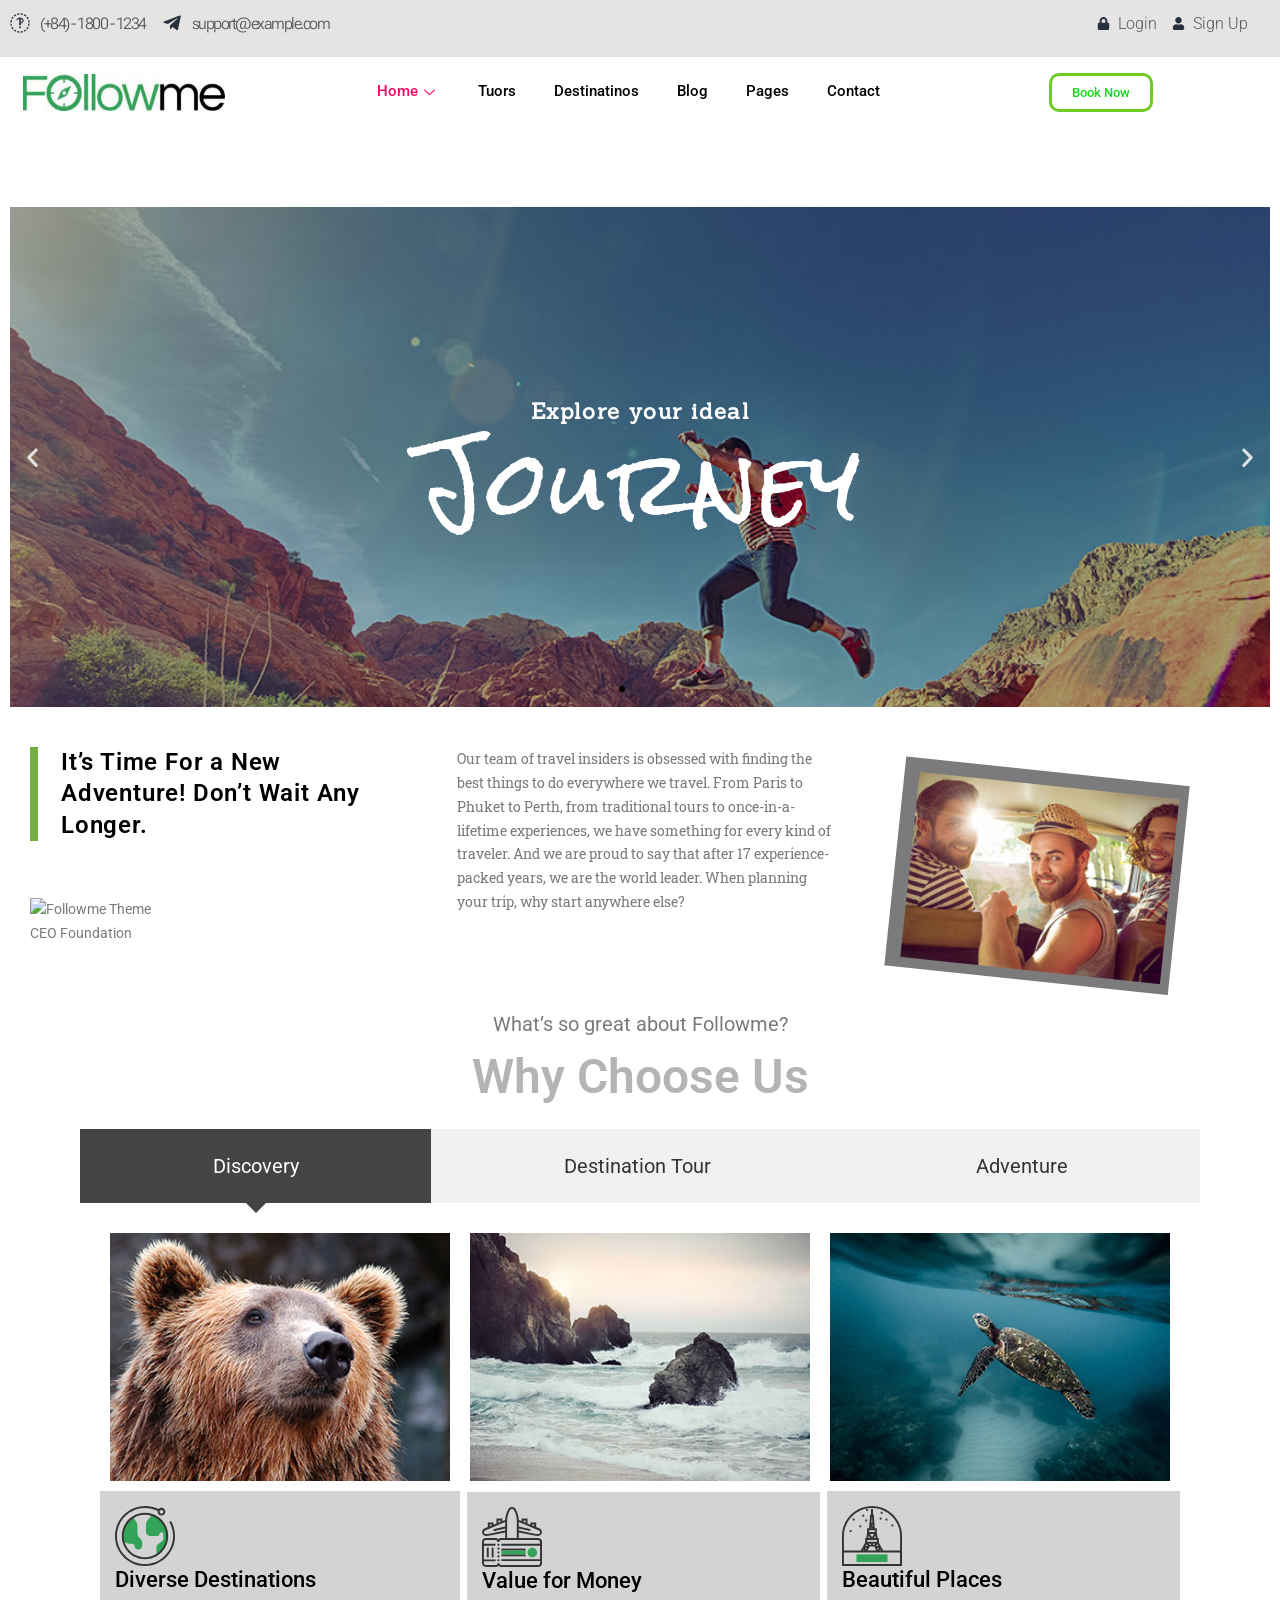
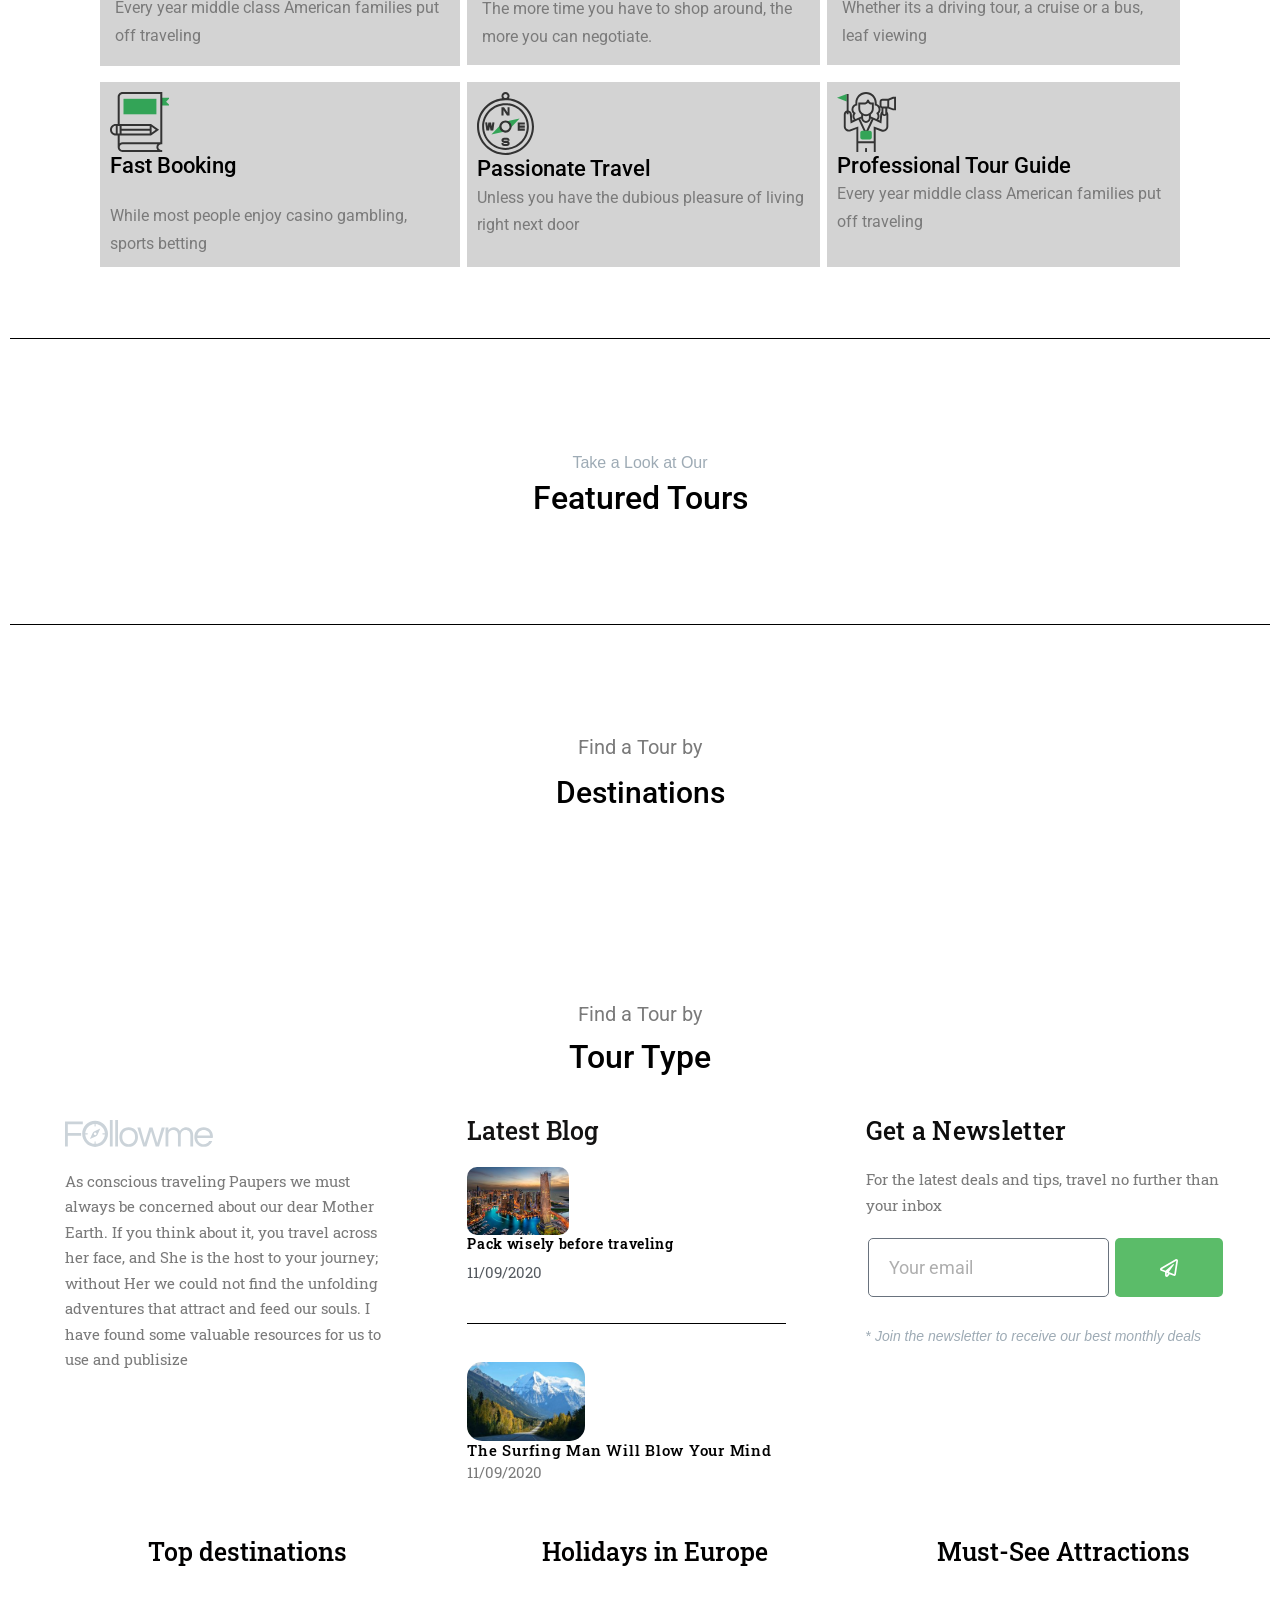
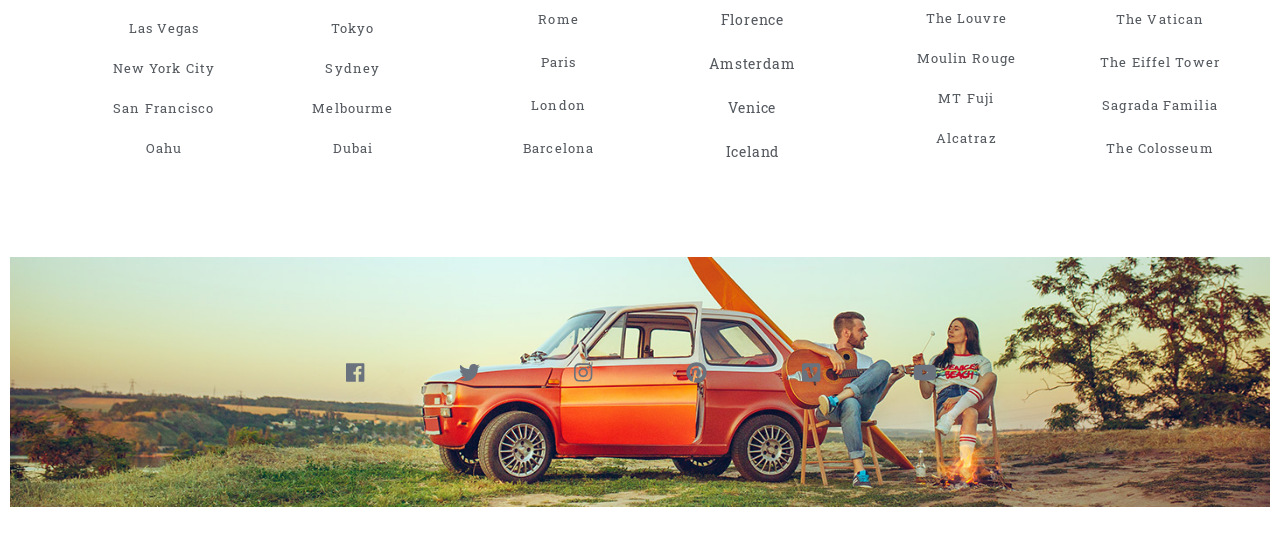
==== commit 313eb31a: "up lan2" ====
--- a/index.html
+++ b/index.html
@@ -10,7 +10,7 @@
 <link rel="alternate" type="application/rss+xml" title="Dòng thông tin Explore &raquo;" href="https://hainguyen09101999.github.io/mywordpress/feed/">
 <link rel="alternate" type="application/rss+xml" title="Dòng phản hồi Explore &raquo;" href="https://hainguyen09101999.github.io/mywordpress/comments/feed/">
 <script>
-window._wpemojiSettings = {"baseUrl":"https:\/\/s.w.org\/images\/core\/emoji\/14.0.0\/72x72\/","ext":".png","svgUrl":"https:\/\/s.w.org\/images\/core\/emoji\/14.0.0\/svg\/","svgExt":".svg","source":{"concatemoji":"https:\/\/hainguyen09101999.github.io\/mywordpress\/wp-includes\/js\/wp-emoji-release.min.js?ver=6.2"}};
+window._wpemojiSettings = {"baseUrl":"https:\/\/s.w.org\/images\/core\/emoji\/14.0.0\/72x72\/","ext":".png","svgUrl":"https:\/\/s.w.org\/images\/core\/emoji\/14.0.0\/svg\/","svgExt":".svg","source":{"concatemoji":"https:\/\/hainguyen09101999.github.io\/mywordpress\/wp-includes\/js\/wp-emoji-release.min.js?ver=6.2.2"}};
 /*! This file is auto-generated */
 !function(e,a,t){var n,r,o,i=a.createElement("canvas"),p=i.getContext&&i.getContext("2d");function s(e,t){p.clearRect(0,0,i.width,i.height),p.fillText(e,0,0);e=i.toDataURL();return p.clearRect(0,0,i.width,i.height),p.fillText(t,0,0),e===i.toDataURL()}function c(e){var t=a.createElement("script");t.src=e,t.defer=t.type="text/javascript",a.getElementsByTagName("head")[0].appendChild(t)}for(o=Array("flag","emoji"),t.supports={everything:!0,everythingExceptFlag:!0},r=0;r<o.length;r++)t.supports[o[r]]=function(e){if(p&&p.fillText)switch(p.textBaseline="top",p.font="600 32px Arial",e){case"flag":return s("🏳️‍⚧️","🏳️​⚧️")?!1:!s("🇺🇳","🇺​🇳")&&!s("🏴󠁧󠁢󠁥󠁮󠁧󠁿","🏴​󠁧​󠁢​󠁥​󠁮​󠁧​󠁿");case"emoji":return!s("🫱🏻‍🫲🏿","🫱🏻​🫲🏿")}return!1}(o[r]),t.supports.everything=t.supports.everything&&t.supports[o[r]],"flag"!==o[r]&&(t.supports.everythingExceptFlag=t.supports.everythingExceptFlag&&t.supports[o[r]]);t.supports.everythingExceptFlag=t.supports.everythingExceptFlag&&!t.supports.flag,t.DOMReady=!1,t.readyCallback=function(){t.DOMReady=!0},t.supports.everything||(n=function(){t.readyCallback()},a.addEventListener?(a.addEventListener("DOMContentLoaded",n,!1),e.addEventListener("load",n,!1)):(e.attachEvent("onload",n),a.attachEvent("onreadystatechange",function(){"complete"===a.readyState&&t.readyCallback()})),(e=t.source||{}).concatemoji?c(e.concatemoji):e.wpemoji&&e.twemoji&&(c(e.twemoji),c(e.wpemoji)))}(window,document,window._wpemojiSettings);
 </script>
@@ -26,14 +26,19 @@
 	background: none !important;
 	padding: 0 !important;
 }</style>
-	<link rel="stylesheet" id="wp-block-library-css" href="https://hainguyen09101999.github.io/mywordpress/wp-includes/css/dist/block-library/style.min.css?ver=6.2" media="all">
+	<link rel="stylesheet" id="bdt-uikit-css" href="https://hainguyen09101999.github.io/mywordpress/wp-content/plugins/bdthemes-element-pack-lite/assets/css/bdt-uikit.css?ver=3.13.1" media="all">
+<link rel="stylesheet" id="ep-helper-css" href="https://hainguyen09101999.github.io/mywordpress/wp-content/plugins/bdthemes-element-pack-lite/assets/css/ep-helper.css?ver=5.0.0" media="all">
+<link rel="stylesheet" id="wp-block-library-css" href="https://hainguyen09101999.github.io/mywordpress/wp-includes/css/dist/block-library/style.min.css?ver=6.2.2" media="all">
 <style id="wp-block-library-theme-inline-css">.wp-block-audio figcaption{color:#555;font-size:13px;text-align:center}.is-dark-theme .wp-block-audio figcaption{color:hsla(0,0%,100%,.65)}.wp-block-audio{margin:0 0 1em}.wp-block-code{border:1px solid #ccc;border-radius:4px;font-family:Menlo,Consolas,monaco,monospace;padding:.8em 1em}.wp-block-embed figcaption{color:#555;font-size:13px;text-align:center}.is-dark-theme .wp-block-embed figcaption{color:hsla(0,0%,100%,.65)}.wp-block-embed{margin:0 0 1em}.blocks-gallery-caption{color:#555;font-size:13px;text-align:center}.is-dark-theme .blocks-gallery-caption{color:hsla(0,0%,100%,.65)}.wp-block-image figcaption{color:#555;font-size:13px;text-align:center}.is-dark-theme .wp-block-image figcaption{color:hsla(0,0%,100%,.65)}.wp-block-image{margin:0 0 1em}.wp-block-pullquote{border-bottom:4px solid;border-top:4px solid;color:currentColor;margin-bottom:1.75em}.wp-block-pullquote cite,.wp-block-pullquote footer,.wp-block-pullquote__citation{color:currentColor;font-size:.8125em;font-style:normal;text-transform:uppercase}.wp-block-quote{border-left:.25em solid;margin:0 0 1.75em;padding-left:1em}.wp-block-quote cite,.wp-block-quote footer{color:currentColor;font-size:.8125em;font-style:normal;position:relative}.wp-block-quote.has-text-align-right{border-left:none;border-right:.25em solid;padding-left:0;padding-right:1em}.wp-block-quote.has-text-align-center{border:none;padding-left:0}.wp-block-quote.is-large,.wp-block-quote.is-style-large,.wp-block-quote.is-style-plain{border:none}.wp-block-search .wp-block-search__label{font-weight:700}.wp-block-search__button{border:1px solid #ccc;padding:.375em .625em}:where(.wp-block-group.has-background){padding:1.25em 2.375em}.wp-block-separator.has-css-opacity{opacity:.4}.wp-block-separator{border:none;border-bottom:2px solid;margin-left:auto;margin-right:auto}.wp-block-separator.has-alpha-channel-opacity{opacity:1}.wp-block-separator:not(.is-style-wide):not(.is-style-dots){width:100px}.wp-block-separator.has-background:not(.is-style-dots){border-bottom:none;height:1px}.wp-block-separator.has-background:not(.is-style-wide):not(.is-style-dots){height:2px}.wp-block-table{margin:0 0 1em}.wp-block-table td,.wp-block-table th{word-break:normal}.wp-block-table figcaption{color:#555;font-size:13px;text-align:center}.is-dark-theme .wp-block-table figcaption{color:hsla(0,0%,100%,.65)}.wp-block-video figcaption{color:#555;font-size:13px;text-align:center}.is-dark-theme .wp-block-video figcaption{color:hsla(0,0%,100%,.65)}.wp-block-video{margin:0 0 1em}.wp-block-template-part.has-background{margin-bottom:0;margin-top:0;padding:1.25em 2.375em}</style>
-<link rel="stylesheet" id="classic-theme-styles-css" href="https://hainguyen09101999.github.io/mywordpress/wp-includes/css/classic-themes.min.css?ver=6.2" media="all">
+<link rel="stylesheet" id="classic-theme-styles-css" href="https://hainguyen09101999.github.io/mywordpress/wp-includes/css/classic-themes.min.css?ver=6.2.2" media="all">
 <style id="global-styles-inline-css">body{--wp--preset--color--black: #000000;--wp--preset--color--cyan-bluish-gray: #abb8c3;--wp--preset--color--white: #FFFFFF;--wp--preset--color--pale-pink: #f78da7;--wp--preset--color--vivid-red: #cf2e2e;--wp--preset--color--luminous-vivid-orange: #ff6900;--wp--preset--color--luminous-vivid-amber: #fcb900;--wp--preset--color--light-green-cyan: #7bdcb5;--wp--preset--color--vivid-green-cyan: #00d084;--wp--preset--color--pale-cyan-blue: #8ed1fc;--wp--preset--color--vivid-cyan-blue: #0693e3;--wp--preset--color--vivid-purple: #9b51e0;--wp--preset--color--dark-gray: #28303D;--wp--preset--color--gray: #39414D;--wp--preset--color--green: #D1E4DD;--wp--preset--color--blue: #D1DFE4;--wp--preset--color--purple: #D1D1E4;--wp--preset--color--red: #E4D1D1;--wp--preset--color--orange: #E4DAD1;--wp--preset--color--yellow: #EEEADD;--wp--preset--gradient--vivid-cyan-blue-to-vivid-purple: linear-gradient(135deg,rgba(6,147,227,1) 0%,rgb(155,81,224) 100%);--wp--preset--gradient--light-green-cyan-to-vivid-green-cyan: linear-gradient(135deg,rgb(122,220,180) 0%,rgb(0,208,130) 100%);--wp--preset--gradient--luminous-vivid-amber-to-luminous-vivid-orange: linear-gradient(135deg,rgba(252,185,0,1) 0%,rgba(255,105,0,1) 100%);--wp--preset--gradient--luminous-vivid-orange-to-vivid-red: linear-gradient(135deg,rgba(255,105,0,1) 0%,rgb(207,46,46) 100%);--wp--preset--gradient--very-light-gray-to-cyan-bluish-gray: linear-gradient(135deg,rgb(238,238,238) 0%,rgb(169,184,195) 100%);--wp--preset--gradient--cool-to-warm-spectrum: linear-gradient(135deg,rgb(74,234,220) 0%,rgb(151,120,209) 20%,rgb(207,42,186) 40%,rgb(238,44,130) 60%,rgb(251,105,98) 80%,rgb(254,248,76) 100%);--wp--preset--gradient--blush-light-purple: linear-gradient(135deg,rgb(255,206,236) 0%,rgb(152,150,240) 100%);--wp--preset--gradient--blush-bordeaux: linear-gradient(135deg,rgb(254,205,165) 0%,rgb(254,45,45) 50%,rgb(107,0,62) 100%);--wp--preset--gradient--luminous-dusk: linear-gradient(135deg,rgb(255,203,112) 0%,rgb(199,81,192) 50%,rgb(65,88,208) 100%);--wp--preset--gradient--pale-ocean: linear-gradient(135deg,rgb(255,245,203) 0%,rgb(182,227,212) 50%,rgb(51,167,181) 100%);--wp--preset--gradient--electric-grass: linear-gradient(135deg,rgb(202,248,128) 0%,rgb(113,206,126) 100%);--wp--preset--gradient--midnight: linear-gradient(135deg,rgb(2,3,129) 0%,rgb(40,116,252) 100%);--wp--preset--gradient--purple-to-yellow: linear-gradient(160deg, #D1D1E4 0%, #EEEADD 100%);--wp--preset--gradient--yellow-to-purple: linear-gradient(160deg, #EEEADD 0%, #D1D1E4 100%);--wp--preset--gradient--green-to-yellow: linear-gradient(160deg, #D1E4DD 0%, #EEEADD 100%);--wp--preset--gradient--yellow-to-green: linear-gradient(160deg, #EEEADD 0%, #D1E4DD 100%);--wp--preset--gradient--red-to-yellow: linear-gradient(160deg, #E4D1D1 0%, #EEEADD 100%);--wp--preset--gradient--yellow-to-red: linear-gradient(160deg, #EEEADD 0%, #E4D1D1 100%);--wp--preset--gradient--purple-to-red: linear-gradient(160deg, #D1D1E4 0%, #E4D1D1 100%);--wp--preset--gradient--red-to-purple: linear-gradient(160deg, #E4D1D1 0%, #D1D1E4 100%);--wp--preset--duotone--dark-grayscale: url('#wp-duotone-dark-grayscale');--wp--preset--duotone--grayscale: url('#wp-duotone-grayscale');--wp--preset--duotone--purple-yellow: url('#wp-duotone-purple-yellow');--wp--preset--duotone--blue-red: url('#wp-duotone-blue-red');--wp--preset--duotone--midnight: url('#wp-duotone-midnight');--wp--preset--duotone--magenta-yellow: url('#wp-duotone-magenta-yellow');--wp--preset--duotone--purple-green: url('#wp-duotone-purple-green');--wp--preset--duotone--blue-orange: url('#wp-duotone-blue-orange');--wp--preset--font-size--small: 18px;--wp--preset--font-size--medium: 20px;--wp--preset--font-size--large: 24px;--wp--preset--font-size--x-large: 42px;--wp--preset--font-size--extra-small: 16px;--wp--preset--font-size--normal: 20px;--wp--preset--font-size--extra-large: 40px;--wp--preset--font-size--huge: 96px;--wp--preset--font-size--gigantic: 144px;--wp--preset--spacing--20: 0.44rem;--wp--preset--spacing--30: 0.67rem;--wp--preset--spacing--40: 1rem;--wp--preset--spacing--50: 1.5rem;--wp--preset--spacing--60: 2.25rem;--wp--preset--spacing--70: 3.38rem;--wp--preset--spacing--80: 5.06rem;--wp--preset--shadow--natural: 6px 6px 9px rgba(0, 0, 0, 0.2);--wp--preset--shadow--deep: 12px 12px 50px rgba(0, 0, 0, 0.4);--wp--preset--shadow--sharp: 6px 6px 0px rgba(0, 0, 0, 0.2);--wp--preset--shadow--outlined: 6px 6px 0px -3px rgba(255, 255, 255, 1), 6px 6px rgba(0, 0, 0, 1);--wp--preset--shadow--crisp: 6px 6px 0px rgba(0, 0, 0, 1);}:where(.is-layout-flex){gap: 0.5em;}body .is-layout-flow > .alignleft{float: left;margin-inline-start: 0;margin-inline-end: 2em;}body .is-layout-flow > .alignright{float: right;margin-inline-start: 2em;margin-inline-end: 0;}body .is-layout-flow > .aligncenter{margin-left: auto !important;margin-right: auto !important;}body .is-layout-constrained > .alignleft{float: left;margin-inline-start: 0;margin-inline-end: 2em;}body .is-layout-constrained > .alignright{float: right;margin-inline-start: 2em;margin-inline-end: 0;}body .is-layout-constrained > .aligncenter{margin-left: auto !important;margin-right: auto !important;}body .is-layout-constrained > :where(:not(.alignleft):not(.alignright):not(.alignfull)){max-width: var(--wp--style--global--content-size);margin-left: auto !important;margin-right: auto !important;}body .is-layout-constrained > .alignwide{max-width: var(--wp--style--global--wide-size);}body .is-layout-flex{display: flex;}body .is-layout-flex{flex-wrap: wrap;align-items: center;}body .is-layout-flex > *{margin: 0;}:where(.wp-block-columns.is-layout-flex){gap: 2em;}.has-black-color{color: var(--wp--preset--color--black) !important;}.has-cyan-bluish-gray-color{color: var(--wp--preset--color--cyan-bluish-gray) !important;}.has-white-color{color: var(--wp--preset--color--white) !important;}.has-pale-pink-color{color: var(--wp--preset--color--pale-pink) !important;}.has-vivid-red-color{color: var(--wp--preset--color--vivid-red) !important;}.has-luminous-vivid-orange-color{color: var(--wp--preset--color--luminous-vivid-orange) !important;}.has-luminous-vivid-amber-color{color: var(--wp--preset--color--luminous-vivid-amber) !important;}.has-light-green-cyan-color{color: var(--wp--preset--color--light-green-cyan) !important;}.has-vivid-green-cyan-color{color: var(--wp--preset--color--vivid-green-cyan) !important;}.has-pale-cyan-blue-color{color: var(--wp--preset--color--pale-cyan-blue) !important;}.has-vivid-cyan-blue-color{color: var(--wp--preset--color--vivid-cyan-blue) !important;}.has-vivid-purple-color{color: var(--wp--preset--color--vivid-purple) !important;}.has-black-background-color{background-color: var(--wp--preset--color--black) !important;}.has-cyan-bluish-gray-background-color{background-color: var(--wp--preset--color--cyan-bluish-gray) !important;}.has-white-background-color{background-color: var(--wp--preset--color--white) !important;}.has-pale-pink-background-color{background-color: var(--wp--preset--color--pale-pink) !important;}.has-vivid-red-background-color{background-color: var(--wp--preset--color--vivid-red) !important;}.has-luminous-vivid-orange-background-color{background-color: var(--wp--preset--color--luminous-vivid-orange) !important;}.has-luminous-vivid-amber-background-color{background-color: var(--wp--preset--color--luminous-vivid-amber) !important;}.has-light-green-cyan-background-color{background-color: var(--wp--preset--color--light-green-cyan) !important;}.has-vivid-green-cyan-background-color{background-color: var(--wp--preset--color--vivid-green-cyan) !important;}.has-pale-cyan-blue-background-color{background-color: var(--wp--preset--color--pale-cyan-blue) !important;}.has-vivid-cyan-blue-background-color{background-color: var(--wp--preset--color--vivid-cyan-blue) !important;}.has-vivid-purple-background-color{background-color: var(--wp--preset--color--vivid-purple) !important;}.has-black-border-color{border-color: var(--wp--preset--color--black) !important;}.has-cyan-bluish-gray-border-color{border-color: var(--wp--preset--color--cyan-bluish-gray) !important;}.has-white-border-color{border-color: var(--wp--preset--color--white) !important;}.has-pale-pink-border-color{border-color: var(--wp--preset--color--pale-pink) !important;}.has-vivid-red-border-color{border-color: var(--wp--preset--color--vivid-red) !important;}.has-luminous-vivid-orange-border-color{border-color: var(--wp--preset--color--luminous-vivid-orange) !important;}.has-luminous-vivid-amber-border-color{border-color: var(--wp--preset--color--luminous-vivid-amber) !important;}.has-light-green-cyan-border-color{border-color: var(--wp--preset--color--light-green-cyan) !important;}.has-vivid-green-cyan-border-color{border-color: var(--wp--preset--color--vivid-green-cyan) !important;}.has-pale-cyan-blue-border-color{border-color: var(--wp--preset--color--pale-cyan-blue) !important;}.has-vivid-cyan-blue-border-color{border-color: var(--wp--preset--color--vivid-cyan-blue) !important;}.has-vivid-purple-border-color{border-color: var(--wp--preset--color--vivid-purple) !important;}.has-vivid-cyan-blue-to-vivid-purple-gradient-background{background: var(--wp--preset--gradient--vivid-cyan-blue-to-vivid-purple) !important;}.has-light-green-cyan-to-vivid-green-cyan-gradient-background{background: var(--wp--preset--gradient--light-green-cyan-to-vivid-green-cyan) !important;}.has-luminous-vivid-amber-to-luminous-vivid-orange-gradient-background{background: var(--wp--preset--gradient--luminous-vivid-amber-to-luminous-vivid-orange) !important;}.has-luminous-vivid-orange-to-vivid-red-gradient-background{background: var(--wp--preset--gradient--luminous-vivid-orange-to-vivid-red) !important;}.has-very-light-gray-to-cyan-bluish-gray-gradient-background{background: var(--wp--preset--gradient--very-light-gray-to-cyan-bluish-gray) !important;}.has-cool-to-warm-spectrum-gradient-background{background: var(--wp--preset--gradient--cool-to-warm-spectrum) !important;}.has-blush-light-purple-gradient-background{background: var(--wp--preset--gradient--blush-light-purple) !important;}.has-blush-bordeaux-gradient-background{background: var(--wp--preset--gradient--blush-bordeaux) !important;}.has-luminous-dusk-gradient-background{background: var(--wp--preset--gradient--luminous-dusk) !important;}.has-pale-ocean-gradient-background{background: var(--wp--preset--gradient--pale-ocean) !important;}.has-electric-grass-gradient-background{background: var(--wp--preset--gradient--electric-grass) !important;}.has-midnight-gradient-background{background: var(--wp--preset--gradient--midnight) !important;}.has-small-font-size{font-size: var(--wp--preset--font-size--small) !important;}.has-medium-font-size{font-size: var(--wp--preset--font-size--medium) !important;}.has-large-font-size{font-size: var(--wp--preset--font-size--large) !important;}.has-x-large-font-size{font-size: var(--wp--preset--font-size--x-large) !important;}
 .wp-block-navigation a:where(:not(.wp-element-button)){color: inherit;}
 :where(.wp-block-columns.is-layout-flex){gap: 2em;}
 .wp-block-pullquote{font-size: 1.5em;line-height: 1.6;}</style>
-<link rel="stylesheet" id="dashicons-css" href="https://hainguyen09101999.github.io/mywordpress/wp-includes/css/dashicons.min.css?ver=6.2" media="all">
+<link rel="stylesheet" id="betterdocs-el-edit-css" href="https://hainguyen09101999.github.io/mywordpress/wp-content/plugins/betterdocs/admin/assets/css/betterdocs-el-edit.css?ver=2.3.6" media="all">
+<link rel="stylesheet" id="betterdocs-css" href="https://hainguyen09101999.github.io/mywordpress/wp-content/plugins/betterdocs/public/css/betterdocs-public.css?ver=2.3.6" media="all">
+<link rel="stylesheet" id="simplebar-css" href="https://hainguyen09101999.github.io/mywordpress/wp-content/plugins/betterdocs/public/css/simplebar.css?ver=2.3.6" media="all">
+<link rel="stylesheet" id="dashicons-css" href="https://hainguyen09101999.github.io/mywordpress/wp-includes/css/dashicons.min.css?ver=6.2.2" media="all">
 <link rel="stylesheet" id="everest-forms-general-css" href="https://hainguyen09101999.github.io/mywordpress/wp-content/plugins/everest-forms/assets/css/everest-forms.css?ver=2.0.0.1" media="all">
 <link rel="stylesheet" id="odometer-css" href="https://hainguyen09101999.github.io/mywordpress/wp-content/plugins/travel-agency-companion/public/css/odometer.min.css?ver=0.4.6" media="all">
 <link rel="stylesheet" id="owl-carousel-css" href="https://hainguyen09101999.github.io/mywordpress/wp-content/plugins/travel-agency-companion/public/css/owl.carousel.min.css?ver=2.3.4" media="all">
@@ -43,38 +48,52 @@
                     }</style>
 <link rel="preload" as="style" onload="this.onload=null;this.rel='stylesheet'" id="wp-travel-engine-css" href="https://hainguyen09101999.github.io/mywordpress/wp-content/plugins/wp-travel-engine/dist/public/wte-public.css?ver=1683985059" media="all">
 <link rel="stylesheet" id="hfe-style-css" href="https://hainguyen09101999.github.io/mywordpress/wp-content/plugins/header-footer-elementor/assets/css/header-footer-elementor.css?ver=1.6.14" media="all">
+<link rel="stylesheet" id="elementor-frontend-css" href="https://hainguyen09101999.github.io/mywordpress/wp-content/plugins/elementor/assets/css/frontend-lite.min.css?ver=3.13.2" media="all">
+<link rel="stylesheet" id="eael-general-css" href="https://hainguyen09101999.github.io/mywordpress/wp-content/plugins/essential-addons-for-elementor-lite/assets/front-end/css/view/general.min.css?ver=5.7.2" media="all">
+<link rel="stylesheet" id="eael-1441-css" href="https://hainguyen09101999.github.io/mywordpress/wp-content/uploads/essential-addons-elementor/eael-1441.css?ver=1684757762" media="all">
 <link rel="stylesheet" id="wte-elementor-widget-styles-css" href="https://hainguyen09101999.github.io/mywordpress/wp-content/plugins/wte-elementor-widgets/dist/wte-elementor-widgets.css?ver=1.2.1" media="all">
 <link rel="stylesheet" id="wte-elementor-swiper-styles-css" href="https://hainguyen09101999.github.io/mywordpress/wp-content/plugins/wte-elementor-widgets/dist/swiper.min.css?ver=1.2.1" media="all">
 <link rel="stylesheet" id="elementor-icons-css" href="https://hainguyen09101999.github.io/mywordpress/wp-content/plugins/elementor/assets/lib/eicons/css/elementor-icons.min.css?ver=5.20.0" media="all">
-<link rel="stylesheet" id="elementor-frontend-css" href="https://hainguyen09101999.github.io/mywordpress/wp-content/plugins/elementor/assets/css/frontend-lite.min.css?ver=3.13.2" media="all">
 <link rel="stylesheet" id="swiper-css" href="https://hainguyen09101999.github.io/mywordpress/wp-content/plugins/elementor/assets/lib/swiper/v8/css/swiper.min.css?ver=8.4.5" media="all">
-<link rel="stylesheet" id="elementor-post-39-css" href="https://hainguyen09101999.github.io/mywordpress/wp-content/uploads/elementor/css/post-39.css?ver=1683938396" media="all">
+<link rel="stylesheet" id="elementor-post-39-css" href="https://hainguyen09101999.github.io/mywordpress/wp-content/uploads/elementor/css/post-39.css?ver=1684599921" media="all">
 <link rel="stylesheet" id="elementor-pro-css" href="https://hainguyen09101999.github.io/mywordpress/wp-content/plugins/elementor-pro/assets/css/frontend-lite.min.css?ver=3.12.2" media="all">
 <link rel="stylesheet" id="font-awesome-5-all-css" href="https://hainguyen09101999.github.io/mywordpress/wp-content/plugins/elementor/assets/lib/font-awesome/css/all.min.css?ver=3.13.2" media="all">
 <link rel="stylesheet" id="font-awesome-4-shim-css" href="https://hainguyen09101999.github.io/mywordpress/wp-content/plugins/elementor/assets/lib/font-awesome/css/v4-shims.min.css?ver=3.13.2" media="all">
-<link rel="stylesheet" id="elementor-global-css" href="https://hainguyen09101999.github.io/mywordpress/wp-content/uploads/elementor/css/global.css?ver=1683938407" media="all">
-<link rel="stylesheet" id="elementor-post-213-css" href="https://hainguyen09101999.github.io/mywordpress/wp-content/uploads/elementor/css/post-213.css?ver=1684113016" media="all">
+<link rel="stylesheet" id="elementor-global-css" href="https://hainguyen09101999.github.io/mywordpress/wp-content/uploads/elementor/css/global.css?ver=1684599925" media="all">
+<link rel="stylesheet" id="elementor-post-1441-css" href="https://hainguyen09101999.github.io/mywordpress/wp-content/uploads/elementor/css/post-1441.css?ver=1684767731" media="all">
 <link rel="stylesheet" id="hfe-widgets-style-css" href="https://hainguyen09101999.github.io/mywordpress/wp-content/plugins/header-footer-elementor/inc/widgets-css/frontend.css?ver=1.6.14" media="all">
+<link rel="stylesheet" id="elementor-post-1618-css" href="https://hainguyen09101999.github.io/mywordpress/wp-content/uploads/elementor/css/post-1618.css?ver=1684746970" media="all">
+<link rel="stylesheet" id="elementor-post-1634-css" href="https://hainguyen09101999.github.io/mywordpress/wp-content/uploads/elementor/css/post-1634.css?ver=1684748284" media="all">
+<link rel="stylesheet" id="elementor-post-1642-css" href="https://hainguyen09101999.github.io/mywordpress/wp-content/uploads/elementor/css/post-1642.css?ver=1684748846" media="all">
+<link rel="stylesheet" id="elementor-post-213-css" href="https://hainguyen09101999.github.io/mywordpress/wp-content/uploads/elementor/css/post-213.css?ver=1684720040" media="all">
+<link rel="stylesheet" id="elementor-post-1117-css" href="https://hainguyen09101999.github.io/mywordpress/wp-content/uploads/elementor/css/post-1117.css?ver=1684720686" media="all">
 <link rel="stylesheet" id="twenty-twenty-one-style-css" href="https://hainguyen09101999.github.io/mywordpress/wp-content/themes/twentytwentyone/style.css?ver=1.8" media="all">
 <style id="twenty-twenty-one-style-inline-css">body,input,textarea,button,.button,.faux-button,.wp-block-button__link,.wp-block-file__button,.has-drop-cap:not(:focus)::first-letter,.entry-content .wp-block-archives,.entry-content .wp-block-categories,.entry-content .wp-block-cover-image,.entry-content .wp-block-latest-comments,.entry-content .wp-block-latest-posts,.entry-content .wp-block-pullquote,.entry-content .wp-block-quote.is-large,.entry-content .wp-block-quote.is-style-large,.entry-content .wp-block-archives *,.entry-content .wp-block-categories *,.entry-content .wp-block-latest-posts *,.entry-content .wp-block-latest-comments *,.entry-content p,.entry-content ol,.entry-content ul,.entry-content dl,.entry-content dt,.entry-content cite,.entry-content figcaption,.entry-content .wp-caption-text,.comment-content p,.comment-content ol,.comment-content ul,.comment-content dl,.comment-content dt,.comment-content cite,.comment-content figcaption,.comment-content .wp-caption-text,.widget_text p,.widget_text ol,.widget_text ul,.widget_text dl,.widget_text dt,.widget-content .rssSummary,.widget-content cite,.widget-content figcaption,.widget-content .wp-caption-text { font-family: 'Libre Franklin',sans-serif; }</style>
 <link rel="stylesheet" id="twenty-twenty-one-print-style-css" href="https://hainguyen09101999.github.io/mywordpress/wp-content/themes/twentytwentyone/assets/css/print.css?ver=1.8" media="print">
+<link rel="stylesheet" id="elementor-post-1272-css" href="https://hainguyen09101999.github.io/mywordpress/wp-content/uploads/elementor/css/post-1272.css?ver=1684599935" media="all">
 <link rel="stylesheet" id="elementor-icons-ekiticons-css" href="https://hainguyen09101999.github.io/mywordpress/wp-content/plugins/elementskit-lite/modules/elementskit-icon-pack/assets/css/ekiticons.css?ver=2.8.8" media="all">
+<link rel="stylesheet" id="loftloader-lite-animation-css" href="https://hainguyen09101999.github.io/mywordpress/wp-content/plugins/loftloader/assets/css/loftloader.min.css?ver=2022112601" media="all">
 <link rel="stylesheet" id="ekit-widget-styles-css" href="https://hainguyen09101999.github.io/mywordpress/wp-content/plugins/elementskit-lite/widgets/init/assets/css/widget-styles.css?ver=2.8.8" media="all">
 <link rel="stylesheet" id="ekit-responsive-css" href="https://hainguyen09101999.github.io/mywordpress/wp-content/plugins/elementskit-lite/widgets/init/assets/css/responsive.css?ver=2.8.8" media="all">
-<link rel="stylesheet" id="eael-general-css" href="https://hainguyen09101999.github.io/mywordpress/wp-content/plugins/essential-addons-for-elementor-lite/assets/front-end/css/view/general.min.css?ver=5.7.2" media="all">
-<link rel="stylesheet" id="google-fonts-1-css" href="https://fonts.googleapis.com/css?family=Roboto%3A100%2C100italic%2C200%2C200italic%2C300%2C300italic%2C400%2C400italic%2C500%2C500italic%2C600%2C600italic%2C700%2C700italic%2C800%2C800italic%2C900%2C900italic%7CRoboto+Slab%3A100%2C100italic%2C200%2C200italic%2C300%2C300italic%2C400%2C400italic%2C500%2C500italic%2C600%2C600italic%2C700%2C700italic%2C800%2C800italic%2C900%2C900italic%7CRoboto+Flex%3A100%2C100italic%2C200%2C200italic%2C300%2C300italic%2C400%2C400italic%2C500%2C500italic%2C600%2C600italic%2C700%2C700italic%2C800%2C800italic%2C900%2C900italic&#038;display=swap&#038;subset=vietnamese&#038;ver=6.2" media="all">
+<link rel="stylesheet" id="google-fonts-1-css" href="https://fonts.googleapis.com/css?family=Roboto%3A100%2C100italic%2C200%2C200italic%2C300%2C300italic%2C400%2C400italic%2C500%2C500italic%2C600%2C600italic%2C700%2C700italic%2C800%2C800italic%2C900%2C900italic%7CRoboto+Slab%3A100%2C100italic%2C200%2C200italic%2C300%2C300italic%2C400%2C400italic%2C500%2C500italic%2C600%2C600italic%2C700%2C700italic%2C800%2C800italic%2C900%2C900italic%7CSanchez%3A100%2C100italic%2C200%2C200italic%2C300%2C300italic%2C400%2C400italic%2C500%2C500italic%2C600%2C600italic%2C700%2C700italic%2C800%2C800italic%2C900%2C900italic%7CRock+Salt%3A100%2C100italic%2C200%2C200italic%2C300%2C300italic%2C400%2C400italic%2C500%2C500italic%2C600%2C600italic%2C700%2C700italic%2C800%2C800italic%2C900%2C900italic%7CRoboto+Flex%3A100%2C100italic%2C200%2C200italic%2C300%2C300italic%2C400%2C400italic%2C500%2C500italic%2C600%2C600italic%2C700%2C700italic%2C800%2C800italic%2C900%2C900italic&#038;display=swap&#038;subset=vietnamese&#038;ver=6.2.2" media="all">
 <link rel="stylesheet" id="elementor-icons-shared-0-css" href="https://hainguyen09101999.github.io/mywordpress/wp-content/plugins/elementor/assets/lib/font-awesome/css/fontawesome.min.css?ver=5.15.3" media="all">
 <link rel="stylesheet" id="elementor-icons-fa-solid-css" href="https://hainguyen09101999.github.io/mywordpress/wp-content/plugins/elementor/assets/lib/font-awesome/css/solid.min.css?ver=5.15.3" media="all">
 <link rel="stylesheet" id="elementor-icons-fa-brands-css" href="https://hainguyen09101999.github.io/mywordpress/wp-content/plugins/elementor/assets/lib/font-awesome/css/brands.min.css?ver=5.15.3" media="all">
+<link rel="stylesheet" id="elementor-icons-fa-regular-css" href="https://hainguyen09101999.github.io/mywordpress/wp-content/plugins/elementor/assets/lib/font-awesome/css/regular.min.css?ver=5.15.3" media="all">
 <link rel="preconnect" href="https://fonts.gstatic.com/" crossorigin>
-<script src="https://hainguyen09101999.github.io/mywordpress/wp-includes/js/jquery/jquery.min.js?ver=3.6.3" id="jquery-core-js"></script>
+<script src="https://hainguyen09101999.github.io/mywordpress/wp-includes/js/jquery/jquery.min.js?ver=3.6.4" id="jquery-core-js"></script>
 <script src="https://hainguyen09101999.github.io/mywordpress/wp-includes/js/jquery/jquery-migrate.min.js?ver=3.4.0" id="jquery-migrate-js"></script>
 <script src="https://hainguyen09101999.github.io/mywordpress/wp-content/plugins/elementor/assets/lib/font-awesome/js/v4-shims.min.js?ver=3.13.2" id="font-awesome-4-shim-js"></script>
 <link rel="https://api.w.org/" href="https://hainguyen09101999.github.io/mywordpress/wp-json/">
+<link rel="alternate" type="application/json" href="https://hainguyen09101999.github.io/mywordpress/wp-json/wp/v2/pages/1441">
 <link rel="EditURI" type="application/rsd+xml" title="RSD" href="https://hainguyen09101999.github.io/mywordpress/xmlrpc.php?rsd">
 <link rel="wlwmanifest" type="application/wlwmanifest+xml" href="https://hainguyen09101999.github.io/mywordpress/wp-includes/wlwmanifest.xml">
-<meta name="generator" content="WordPress 6.2">
+<meta name="generator" content="WordPress 6.2.2">
 <meta name="generator" content="Everest Forms 2.0.0.1">
+<link rel="canonical" href="https://hainguyen09101999.github.io/mywordpress/">
+<link rel="shortlink" href="https://hainguyen09101999.github.io/mywordpress/">
+<link rel="alternate" type="application/json+oembed" href="https://hainguyen09101999.github.io/mywordpress/wp-json/oembed/1.0/embed?url=https%3A%2F%2Fhainguyen09101999.github.io%2Fmywordpress%2F">
+<link rel="alternate" type="text/xml+oembed" href="https://hainguyen09101999.github.io/mywordpress/wp-json/oembed/1.0/embed?url=https%3A%2F%2Fhainguyen09101999.github.io%2Fmywordpress%2F#038;format=xml">
 	<style>.betterdocs-wraper.betterdocs-main-wraper {
 						background-color: #ffffff;		
 																				}
@@ -1134,53 +1153,45 @@
 		}
 	});
 })(jQuery);</script>
-<style id="wpforms-css-vars-root">:root {
-					--wpforms-field-border-radius: 3px;
---wpforms-field-background-color: #ffffff;
---wpforms-field-border-color: rgba( 0, 0, 0, 0.25 );
---wpforms-field-text-color: rgba( 0, 0, 0, 0.7 );
---wpforms-label-color: rgba( 0, 0, 0, 0.85 );
---wpforms-label-sublabel-color: rgba( 0, 0, 0, 0.55 );
---wpforms-label-error-color: #d63637;
---wpforms-button-border-radius: 3px;
---wpforms-button-background-color: #066aab;
---wpforms-button-text-color: #ffffff;
---wpforms-field-size-input-height: 43px;
---wpforms-field-size-input-spacing: 15px;
---wpforms-field-size-font-size: 16px;
---wpforms-field-size-line-height: 19px;
---wpforms-field-size-padding-h: 14px;
---wpforms-field-size-checkbox-size: 16px;
---wpforms-field-size-sublabel-spacing: 5px;
---wpforms-field-size-icon-size: 1;
---wpforms-label-size-font-size: 16px;
---wpforms-label-size-line-height: 19px;
---wpforms-label-size-sublabel-font-size: 14px;
---wpforms-label-size-sublabel-line-height: 17px;
---wpforms-button-size-font-size: 17px;
---wpforms-button-size-height: 41px;
---wpforms-button-size-padding-h: 15px;
---wpforms-button-size-margin-top: 10px;
-
-				}</style>
+<style id="loftloader-lite-custom-bg-color">#loftloader-wrapper .loader-section {
+	background: #000000;
+}</style>
+<style id="loftloader-lite-custom-bg-opacity">#loftloader-wrapper .loader-section {
+	opacity: 0.95;
+}</style>
+<style id="loftloader-lite-custom-loader">#loftloader-wrapper.pl-imgloading #loader {
+	width: 76px;
+}
+#loftloader-wrapper.pl-imgloading #loader span {
+	background-size: cover;
+	background-image: url(https://hainguyen09101999.github.io/mywordpress/wp-content/uploads/2023/05/6a9c811c-62ae-47c8-a1a3-c9773cda7471.png);
+}</style>
 </head>
 
-<body class="home blog wp-custom-logo wp-embed-responsive everest-forms-no-js wptravelengine_5610 wptravelengine_css_v2 wpte_has-tooltip ehf-header ehf-template-twentytwentyone ehf-stylesheet-twentytwentyone is-light-theme no-js hfeed has-main-navigation no-widgets elementor-default elementor-kit-39">
+<body class="home page-template-default page page-id-1441 page-parent wp-custom-logo wp-embed-responsive everest-forms-no-js wptravelengine_5610 wptravelengine_css_v2 wpte_has-tooltip ehf-header ehf-footer ehf-template-twentytwentyone ehf-stylesheet-twentytwentyone is-light-theme no-js singular has-main-navigation no-widgets loftloader-lite-enabled elementor-default elementor-template-full-width elementor-kit-39 elementor-page elementor-page-1441">
+<div id="loftloader-wrapper" class="pl-imgloading" data-show-close-time="15000" data-max-load-time="0">
+<div class="loader-section section-fade"></div>
+<div class="loader-inner"><div id="loader">
+<div class="imgloading-container"><span style="background-image: url(https://hainguyen09101999.github.io/mywordpress/wp-content/uploads/2023/05/6a9c811c-62ae-47c8-a1a3-c9773cda7471.png);"></span></div>
+<img width="76" height="76" data-no-lazy="1" class="skip-lazy" alt="loader image" src="https://hainguyen09101999.github.io/mywordpress/wp-content/uploads/2023/05/6a9c811c-62ae-47c8-a1a3-c9773cda7471.png">
+</div></div>
+<div class="loader-close-button" style="display: none;"><span class="screen-reader-text">Close</span></div>
+</div>
 <svg xmlns="http://www.w3.org/2000/svg" viewbox="0 0 0 0" width="0" height="0" focusable="false" role="none" style="visibility: hidden; position: absolute; left: -9999px; overflow: hidden;"><defs><filter id="wp-duotone-dark-grayscale"><fecolormatrix color-interpolation-filters="sRGB" type="matrix" values=" .299 .587 .114 0 0 .299 .587 .114 0 0 .299 .587 .114 0 0 .299 .587 .114 0 0 "></fecolormatrix><fecomponenttransfer color-interpolation-filters="sRGB"><fefuncr type="table" tablevalues="0 0.49803921568627"></fefuncr><fefuncg type="table" tablevalues="0 0.49803921568627"></fefuncg><fefuncb type="table" tablevalues="0 0.49803921568627"></fefuncb><fefunca type="table" tablevalues="1 1"></fefunca></fecomponenttransfer><fecomposite in2="SourceGraphic" operator="in"></fecomposite></filter></defs></svg><svg xmlns="http://www.w3.org/2000/svg" viewbox="0 0 0 0" width="0" height="0" focusable="false" role="none" style="visibility: hidden; position: absolute; left: -9999px; overflow: hidden;"><defs><filter id="wp-duotone-grayscale"><fecolormatrix color-interpolation-filters="sRGB" type="matrix" values=" .299 .587 .114 0 0 .299 .587 .114 0 0 .299 .587 .114 0 0 .299 .587 .114 0 0 "></fecolormatrix><fecomponenttransfer color-interpolation-filters="sRGB"><fefuncr type="table" tablevalues="0 1"></fefuncr><fefuncg type="table" tablevalues="0 1"></fefuncg><fefuncb type="table" tablevalues="0 1"></fefuncb><fefunca type="table" tablevalues="1 1"></fefunca></fecomponenttransfer><fecomposite in2="SourceGraphic" operator="in"></fecomposite></filter></defs></svg><svg xmlns="http://www.w3.org/2000/svg" viewbox="0 0 0 0" width="0" height="0" focusable="false" role="none" style="visibility: hidden; position: absolute; left: -9999px; overflow: hidden;"><defs><filter id="wp-duotone-purple-yellow"><fecolormatrix color-interpolation-filters="sRGB" type="matrix" values=" .299 .587 .114 0 0 .299 .587 .114 0 0 .299 .587 .114 0 0 .299 .587 .114 0 0 "></fecolormatrix><fecomponenttransfer color-interpolation-filters="sRGB"><fefuncr type="table" tablevalues="0.54901960784314 0.98823529411765"></fefuncr><fefuncg type="table" tablevalues="0 1"></fefuncg><fefuncb type="table" tablevalues="0.71764705882353 0.25490196078431"></fefuncb><fefunca type="table" tablevalues="1 1"></fefunca></fecomponenttransfer><fecomposite in2="SourceGraphic" operator="in"></fecomposite></filter></defs></svg><svg xmlns="http://www.w3.org/2000/svg" viewbox="0 0 0 0" width="0" height="0" focusable="false" role="none" style="visibility: hidden; position: absolute; left: -9999px; overflow: hidden;"><defs><filter id="wp-duotone-blue-red"><fecolormatrix color-interpolation-filters="sRGB" type="matrix" values=" .299 .587 .114 0 0 .299 .587 .114 0 0 .299 .587 .114 0 0 .299 .587 .114 0 0 "></fecolormatrix><fecomponenttransfer color-interpolation-filters="sRGB"><fefuncr type="table" tablevalues="0 1"></fefuncr><fefuncg type="table" tablevalues="0 0.27843137254902"></fefuncg><fefuncb type="table" tablevalues="0.5921568627451 0.27843137254902"></fefuncb><fefunca type="table" tablevalues="1 1"></fefunca></fecomponenttransfer><fecomposite in2="SourceGraphic" operator="in"></fecomposite></filter></defs></svg><svg xmlns="http://www.w3.org/2000/svg" viewbox="0 0 0 0" width="0" height="0" focusable="false" role="none" style="visibility: hidden; position: absolute; left: -9999px; overflow: hidden;"><defs><filter id="wp-duotone-midnight"><fecolormatrix color-interpolation-filters="sRGB" type="matrix" values=" .299 .587 .114 0 0 .299 .587 .114 0 0 .299 .587 .114 0 0 .299 .587 .114 0 0 "></fecolormatrix><fecomponenttransfer color-interpolation-filters="sRGB"><fefuncr type="table" tablevalues="0 0"></fefuncr><fefuncg type="table" tablevalues="0 0.64705882352941"></fefuncg><fefuncb type="table" tablevalues="0 1"></fefuncb><fefunca type="table" tablevalues="1 1"></fefunca></fecomponenttransfer><fecomposite in2="SourceGraphic" operator="in"></fecomposite></filter></defs></svg><svg xmlns="http://www.w3.org/2000/svg" viewbox="0 0 0 0" width="0" height="0" focusable="false" role="none" style="visibility: hidden; position: absolute; left: -9999px; overflow: hidden;"><defs><filter id="wp-duotone-magenta-yellow"><fecolormatrix color-interpolation-filters="sRGB" type="matrix" values=" .299 .587 .114 0 0 .299 .587 .114 0 0 .299 .587 .114 0 0 .299 .587 .114 0 0 "></fecolormatrix><fecomponenttransfer color-interpolation-filters="sRGB"><fefuncr type="table" tablevalues="0.78039215686275 1"></fefuncr><fefuncg type="table" tablevalues="0 0.94901960784314"></fefuncg><fefuncb type="table" tablevalues="0.35294117647059 0.47058823529412"></fefuncb><fefunca type="table" tablevalues="1 1"></fefunca></fecomponenttransfer><fecomposite in2="SourceGraphic" operator="in"></fecomposite></filter></defs></svg><svg xmlns="http://www.w3.org/2000/svg" viewbox="0 0 0 0" width="0" height="0" focusable="false" role="none" style="visibility: hidden; position: absolute; left: -9999px; overflow: hidden;"><defs><filter id="wp-duotone-purple-green"><fecolormatrix color-interpolation-filters="sRGB" type="matrix" values=" .299 .587 .114 0 0 .299 .587 .114 0 0 .299 .587 .114 0 0 .299 .587 .114 0 0 "></fecolormatrix><fecomponenttransfer color-interpolation-filters="sRGB"><fefuncr type="table" tablevalues="0.65098039215686 0.40392156862745"></fefuncr><fefuncg type="table" tablevalues="0 1"></fefuncg><fefuncb type="table" tablevalues="0.44705882352941 0.4"></fefuncb><fefunca type="table" tablevalues="1 1"></fefunca></fecomponenttransfer><fecomposite in2="SourceGraphic" operator="in"></fecomposite></filter></defs></svg><svg xmlns="http://www.w3.org/2000/svg" viewbox="0 0 0 0" width="0" height="0" focusable="false" role="none" style="visibility: hidden; position: absolute; left: -9999px; overflow: hidden;"><defs><filter id="wp-duotone-blue-orange"><fecolormatrix color-interpolation-filters="sRGB" type="matrix" values=" .299 .587 .114 0 0 .299 .587 .114 0 0 .299 .587 .114 0 0 .299 .587 .114 0 0 "></fecolormatrix><fecomponenttransfer color-interpolation-filters="sRGB"><fefuncr type="table" tablevalues="0.098039215686275 1"></fefuncr><fefuncg type="table" tablevalues="0 0.66274509803922"></fefuncg><fefuncb type="table" tablevalues="0.84705882352941 0.41960784313725"></fefuncb><fefunca type="table" tablevalues="1 1"></fefunca></fecomponenttransfer><fecomposite in2="SourceGraphic" operator="in"></fecomposite></filter></defs></svg><div id="page" class="hfeed site">
 
 		<header id="masthead" itemscope="itemscope" itemtype="https://schema.org/WPHeader">
 			<p class="main-title bhf-hidden" itemprop="headline"><a href="https://hainguyen09101999.github.io/mywordpress" title="Explore" rel="home">Explore</a></p>
 					<div data-elementor-type="wp-post" data-elementor-id="213" class="elementor elementor-213">
-									<section class="elementor-section elementor-top-section elementor-element elementor-element-881444e elementor-section-full_width elementor-section-height-default elementor-section-height-default" data-id="881444e" data-element_type="section">
+									<section class="elementor-section elementor-top-section elementor-element elementor-element-881444e elementor-section-full_width elementor-section-height-default elementor-section-height-default" data-id="881444e" data-element_type="section" data-settings="{&quot;background_background&quot;:&quot;gradient&quot;}">
 						<div class="elementor-container elementor-column-gap-default">
 					<div class="elementor-column elementor-col-50 elementor-top-column elementor-element elementor-element-638a8a9" data-id="638a8a9" data-element_type="column">
 			<div class="elementor-widget-wrap elementor-element-populated">
-								<div class="elementor-element elementor-element-6f70fff elementor-icon-list--layout-inline elementor-list-item-link-full_width elementor-widget elementor-widget-icon-list" data-id="6f70fff" data-element_type="widget" data-widget_type="icon-list.default">
+								<div class="elementor-element elementor-element-6f70fff elementor-icon-list--layout-inline elementor-widget__width-initial elementor-list-item-link-full_width elementor-widget elementor-widget-icon-list" data-id="6f70fff" data-element_type="widget" data-widget_type="icon-list.default">
 				<div class="elementor-widget-container">
 			<link rel="stylesheet" href="https://hainguyen09101999.github.io/mywordpress/wp-content/plugins/elementor/assets/css/widget-icon-list.min.css">		<ul class="elementor-icon-list-items elementor-inline-items">
 							<li class="elementor-icon-list-item elementor-inline-item">
 											<span class="elementor-icon-list-icon">
-							<i aria-hidden="true" class="fas fa-phone-square-alt"></i>						</span>
+							<i aria-hidden="true" class="fas fa-phone-alt"></i>						</span>
 										<span class="elementor-icon-list-text">(+84) - 1800 - 1234</span>
 									</li>
 								<li class="elementor-icon-list-item elementor-inline-item">
@@ -1194,17 +1205,60 @@
 					</div>
 		</div>
 				<div class="elementor-column elementor-col-50 elementor-top-column elementor-element elementor-element-96c413e" data-id="96c413e" data-element_type="column">
-			<div class="elementor-widget-wrap">
-									</div>
-		</div>
-							</div>
-		</section>
-				<header class="elementor-section elementor-top-section elementor-element elementor-element-1be3588 elementor-section-content-middle elementor-section-full_width elementor-section-height-default elementor-section-height-default" data-id="1be3588" data-element_type="section" data-settings="{&quot;background_background&quot;:&quot;classic&quot;,&quot;background_motion_fx_motion_fx_mouse&quot;:&quot;yes&quot;}">
+			<div class="elementor-widget-wrap elementor-element-populated">
+								<section class="elementor-section elementor-inner-section elementor-element elementor-element-8be6403 elementor-section-boxed elementor-section-height-default elementor-section-height-default" data-id="8be6403" data-element_type="section">
+						<div class="elementor-container elementor-column-gap-default">
+					<div class="elementor-column elementor-col-100 elementor-inner-column elementor-element elementor-element-1cea8ea" data-id="1cea8ea" data-element_type="column">
+			<div class="elementor-widget-wrap elementor-element-populated">
+								<div class="elementor-element elementor-element-ee241a7 elementor-icon-list--layout-inline elementor-list-item-link-inline elementor-align-right elementor-widget__width-initial elementor-widget elementor-widget-icon-list" data-id="ee241a7" data-element_type="widget" data-widget_type="icon-list.default">
+				<div class="elementor-widget-container">
+					<ul class="elementor-icon-list-items elementor-inline-items">
+							<li class="elementor-icon-list-item elementor-inline-item">
+											<a href="#elementor-action%3Aaction%3Dpopup%3Aopen%26settings%3DeyJpZCI6IjEyNzIiLCJ0b2dnbGUiOmZhbHNlfQ%3D%3D">
+
+												<span class="elementor-icon-list-icon">
+							<i aria-hidden="true" class="fas fa-lock"></i>						</span>
+										<span class="elementor-icon-list-text">Login</span>
+											</a>
+									</li>
+								<li class="elementor-icon-list-item elementor-inline-item">
+											<a href="#elementor-action%3Aaction%3Dpopup%3Aopen%26settings%3DeyJpZCI6IjEyNTgiLCJ0b2dnbGUiOmZhbHNlfQ%3D%3D">
+
+												<span class="elementor-icon-list-icon">
+							<i aria-hidden="true" class="fas fa-user"></i>						</span>
+										<span class="elementor-icon-list-text">Sign Up</span>
+											</a>
+									</li>
+						</ul>
+				</div>
+				</div>
+					</div>
+		</div>
+							</div>
+		</section>
+					</div>
+		</div>
+							</div>
+		</section>
+				<header class="elementor-section elementor-top-section elementor-element elementor-element-1be3588 elementor-section-content-middle elementor-section-full_width elementor-section-stretched ops-section elementor-section-height-default elementor-section-height-default" data-id="1be3588" data-element_type="section" data-settings="{&quot;background_background&quot;:&quot;classic&quot;,&quot;stretch_section&quot;:&quot;section-stretched&quot;,&quot;ekit_has_onepagescroll&quot;:&quot;section&quot;,&quot;motion_fx_motion_fx_scrolling&quot;:&quot;yes&quot;,&quot;motion_fx_devices&quot;:[&quot;desktop&quot;,&quot;tablet&quot;,&quot;mobile&quot;]}">
 							<div class="elementor-background-overlay"></div>
 							<div class="elementor-container elementor-column-gap-default">
-					<div class="elementor-column elementor-col-33 elementor-top-column elementor-element elementor-element-2494c307" data-id="2494c307" data-element_type="column">
-			<div class="elementor-widget-wrap">
-									</div>
+					<div class="elementor-column elementor-col-33 elementor-top-column elementor-element elementor-element-acfd517" data-id="acfd517" data-element_type="column">
+			<div class="elementor-widget-wrap elementor-element-populated">
+								<div class="elementor-element elementor-element-0d01ffd elementor-widget elementor-widget-site-logo" data-id="0d01ffd" data-element_type="widget" data-settings="{&quot;width&quot;:{&quot;unit&quot;:&quot;%&quot;,&quot;size&quot;:89,&quot;sizes&quot;:[]},&quot;align&quot;:&quot;center&quot;,&quot;width_tablet&quot;:{&quot;unit&quot;:&quot;%&quot;,&quot;size&quot;:&quot;&quot;,&quot;sizes&quot;:[]},&quot;width_mobile&quot;:{&quot;unit&quot;:&quot;%&quot;,&quot;size&quot;:&quot;&quot;,&quot;sizes&quot;:[]},&quot;space&quot;:{&quot;unit&quot;:&quot;%&quot;,&quot;size&quot;:&quot;&quot;,&quot;sizes&quot;:[]},&quot;space_tablet&quot;:{&quot;unit&quot;:&quot;%&quot;,&quot;size&quot;:&quot;&quot;,&quot;sizes&quot;:[]},&quot;space_mobile&quot;:{&quot;unit&quot;:&quot;%&quot;,&quot;size&quot;:&quot;&quot;,&quot;sizes&quot;:[]},&quot;image_border_radius&quot;:{&quot;unit&quot;:&quot;px&quot;,&quot;top&quot;:&quot;&quot;,&quot;right&quot;:&quot;&quot;,&quot;bottom&quot;:&quot;&quot;,&quot;left&quot;:&quot;&quot;,&quot;isLinked&quot;:true},&quot;image_border_radius_tablet&quot;:{&quot;unit&quot;:&quot;px&quot;,&quot;top&quot;:&quot;&quot;,&quot;right&quot;:&quot;&quot;,&quot;bottom&quot;:&quot;&quot;,&quot;left&quot;:&quot;&quot;,&quot;isLinked&quot;:true},&quot;image_border_radius_mobile&quot;:{&quot;unit&quot;:&quot;px&quot;,&quot;top&quot;:&quot;&quot;,&quot;right&quot;:&quot;&quot;,&quot;bottom&quot;:&quot;&quot;,&quot;left&quot;:&quot;&quot;,&quot;isLinked&quot;:true},&quot;caption_padding&quot;:{&quot;unit&quot;:&quot;px&quot;,&quot;top&quot;:&quot;&quot;,&quot;right&quot;:&quot;&quot;,&quot;bottom&quot;:&quot;&quot;,&quot;left&quot;:&quot;&quot;,&quot;isLinked&quot;:true},&quot;caption_padding_tablet&quot;:{&quot;unit&quot;:&quot;px&quot;,&quot;top&quot;:&quot;&quot;,&quot;right&quot;:&quot;&quot;,&quot;bottom&quot;:&quot;&quot;,&quot;left&quot;:&quot;&quot;,&quot;isLinked&quot;:true},&quot;caption_padding_mobile&quot;:{&quot;unit&quot;:&quot;px&quot;,&quot;top&quot;:&quot;&quot;,&quot;right&quot;:&quot;&quot;,&quot;bottom&quot;:&quot;&quot;,&quot;left&quot;:&quot;&quot;,&quot;isLinked&quot;:true},&quot;caption_space&quot;:{&quot;unit&quot;:&quot;px&quot;,&quot;size&quot;:0,&quot;sizes&quot;:[]},&quot;caption_space_tablet&quot;:{&quot;unit&quot;:&quot;px&quot;,&quot;size&quot;:&quot;&quot;,&quot;sizes&quot;:[]},&quot;caption_space_mobile&quot;:{&quot;unit&quot;:&quot;px&quot;,&quot;size&quot;:&quot;&quot;,&quot;sizes&quot;:[]}}" data-widget_type="site-logo.default">
+				<div class="elementor-widget-container">
+					<div class="hfe-site-logo">
+													<a data-elementor-open-lightbox="" class="elementor-clickable" href="https://hainguyen09101999.github.io/mywordpress">
+							<div class="hfe-site-logo-set">           
+				<div class="hfe-site-logo-container">
+					<img class="hfe-site-logo-img elementor-animation-" src="https://hainguyen09101999.github.io/mywordpress/wp-content/uploads/2023/05/cropped-logo-e1683862615280.jpg" alt="">
+				</div>
+			</div>
+							</a>
+						</div>  
+					</div>
+				</div>
+					</div>
 		</div>
 				<div class="elementor-column elementor-col-33 elementor-top-column elementor-element elementor-element-26bb0ea7" data-id="26bb0ea7" data-element_type="column">
 			<div class="elementor-widget-wrap elementor-element-populated">
@@ -1215,8 +1269,8 @@
                             </button>
             <div id="ekit-megamenu-menu-chinh" class="elementskit-menu-container elementskit-menu-offcanvas-elements elementskit-navbar-nav-default elementskit_line_arrow ekit-nav-menu-one-page-no ekit-nav-dropdown-hover">
 <ul id="menu-menu-chinh" class="elementskit-navbar-nav elementskit-menu-po-center submenu-click-on-icon">
-<li id="menu-item-1080" class="menu-item menu-item-type-custom menu-item-object-custom menu-item-has-children menu-item-1080 nav-item elementskit-dropdown-has relative_position elementskit-dropdown-menu-default_width elementskit-mobile-builder-content" data-vertical-menu="750px">
-<a href="#" class="ekit-menu-nav-link ekit-menu-dropdown-toggle">Home<i class="icon icon-down-arrow1 elementskit-submenu-indicator"></i></a><button class="sub-menu-toggle" aria-expanded="false" onclick="twentytwentyoneExpandSubMenu(this)"><span class="icon-plus"><svg class="svg-icon" width="18" height="18" aria-hidden="true" role="img" focusable="false" viewbox="0 0 24 24" fill="none" xmlns="http://www.w3.org/2000/svg"><path fill-rule="evenodd" clip-rule="evenodd" d="M18 11.2h-5.2V6h-1.6v5.2H6v1.6h5.2V18h1.6v-5.2H18z" fill="currentColor"></path></svg></span><span class="icon-minus"><svg class="svg-icon" width="18" height="18" aria-hidden="true" role="img" focusable="false" viewbox="0 0 24 24" fill="none" xmlns="http://www.w3.org/2000/svg"><path fill-rule="evenodd" clip-rule="evenodd" d="M6 11h12v2H6z" fill="currentColor"></path></svg></span><span class="screen-reader-text">Open menu</span></button>
+<li id="menu-item-1080" class="menu-item menu-item-type-custom menu-item-object-custom current-menu-item menu-item-home menu-item-has-children menu-item-1080 nav-item elementskit-dropdown-has relative_position elementskit-dropdown-menu-default_width elementskit-mobile-builder-content active" data-vertical-menu="750px">
+<a href="https://hainguyen09101999.github.io/mywordpress" class="ekit-menu-nav-link ekit-menu-dropdown-toggle active">Home<i class="icon icon-down-arrow1 elementskit-submenu-indicator"></i></a><button class="sub-menu-toggle" aria-expanded="false" onclick="twentytwentyoneExpandSubMenu(this)"><span class="icon-plus"><svg class="svg-icon" width="18" height="18" aria-hidden="true" role="img" focusable="false" viewbox="0 0 24 24" fill="none" xmlns="http://www.w3.org/2000/svg"><path fill-rule="evenodd" clip-rule="evenodd" d="M18 11.2h-5.2V6h-1.6v5.2H6v1.6h5.2V18h1.6v-5.2H18z" fill="currentColor"></path></svg></span><span class="icon-minus"><svg class="svg-icon" width="18" height="18" aria-hidden="true" role="img" focusable="false" viewbox="0 0 24 24" fill="none" xmlns="http://www.w3.org/2000/svg"><path fill-rule="evenodd" clip-rule="evenodd" d="M6 11h12v2H6z" fill="currentColor"></path></svg></span><span class="screen-reader-text">Open menu</span></button>
 <ul class="elementskit-dropdown elementskit-submenu-panel">
 	<li id="menu-item-1058" class="menu-item menu-item-type-custom menu-item-object-custom menu-item-1058 nav-item elementskit-mobile-builder-content" data-vertical-menu="750px">
 <a href="https://hainguyen09101999.github.io/mywordpress/home/home-01" class=" dropdown-item">Home 01</a>	</li>
@@ -1262,46 +1316,55 @@
 		</div>
 							</div>
 		</header>
-				<section class="elementor-section elementor-top-section elementor-element elementor-element-09354bb elementor-section-boxed elementor-section-height-default elementor-section-height-default" data-id="09354bb" data-element_type="section">
-						<div class="elementor-container elementor-column-gap-default">
-					<div class="elementor-column elementor-col-100 elementor-top-column elementor-element elementor-element-ab1c018" data-id="ab1c018" data-element_type="column">
-			<div class="elementor-widget-wrap">
-									</div>
-		</div>
-							</div>
-		</section>
-				<section class="elementor-section elementor-top-section elementor-element elementor-element-4b90f461 elementor-section-height-min-height elementor-section-items-stretch elementor-section-full_width elementor-section-height-default" data-id="4b90f461" data-element_type="section" data-settings="{&quot;background_background&quot;:&quot;classic&quot;}">
-						<div class="elementor-container elementor-column-gap-default">
-					<div class="elementor-column elementor-col-100 elementor-top-column elementor-element elementor-element-73c7d01d" data-id="73c7d01d" data-element_type="column" data-settings="{&quot;background_background&quot;:&quot;classic&quot;}">
-			<div class="elementor-widget-wrap elementor-element-populated">
-								<div class="elementor-element elementor-element-ef1e686 elementor--h-position-center elementor--v-position-middle elementor-arrows-position-inside elementor-pagination-position-inside elementor-widget elementor-widget-slides" data-id="ef1e686" data-element_type="widget" data-settings="{&quot;navigation&quot;:&quot;both&quot;,&quot;autoplay&quot;:&quot;yes&quot;,&quot;pause_on_hover&quot;:&quot;yes&quot;,&quot;pause_on_interaction&quot;:&quot;yes&quot;,&quot;autoplay_speed&quot;:5000,&quot;infinite&quot;:&quot;yes&quot;,&quot;transition&quot;:&quot;slide&quot;,&quot;transition_speed&quot;:500}" data-widget_type="slides.default">
+				<section class="elementor-section elementor-top-section elementor-element elementor-element-b151cea elementor-section-boxed elementor-section-height-default elementor-section-height-default" data-id="b151cea" data-element_type="section">
+						<div class="elementor-container elementor-column-gap-default">
+					<div class="elementor-column elementor-col-100 elementor-top-column elementor-element elementor-element-8b4ac78" data-id="8b4ac78" data-element_type="column">
+			<div class="elementor-widget-wrap elementor-element-populated">
+								<div class="elementor-element elementor-element-4d2577d elementor-widget elementor-widget-spacer" data-id="4d2577d" data-element_type="widget" data-widget_type="spacer.default">
+				<div class="elementor-widget-container">
+			<style>/*! elementor - v3.13.2 - 11-05-2023 */
+.elementor-column .elementor-spacer-inner{height:var(--spacer-size)}.e-con{--container-widget-width:100%}.e-con-inner>.elementor-widget-spacer,.e-con>.elementor-widget-spacer{width:var(--container-widget-width,var(--spacer-size));--align-self:var(--container-widget-align-self,initial);--flex-shrink:0}.e-con-inner>.elementor-widget-spacer>.elementor-widget-container,.e-con-inner>.elementor-widget-spacer>.elementor-widget-container>.elementor-spacer,.e-con>.elementor-widget-spacer>.elementor-widget-container,.e-con>.elementor-widget-spacer>.elementor-widget-container>.elementor-spacer{height:100%}.e-con-inner>.elementor-widget-spacer>.elementor-widget-container>.elementor-spacer>.elementor-spacer-inner,.e-con>.elementor-widget-spacer>.elementor-widget-container>.elementor-spacer>.elementor-spacer-inner{height:var(--container-widget-height,var(--spacer-size))}</style>		<div class="elementor-spacer">
+			<div class="elementor-spacer-inner"></div>
+		</div>
+				</div>
+				</div>
+					</div>
+		</div>
+							</div>
+		</section>
+							</div>
+				</header>
+
+			<div data-elementor-type="wp-page" data-elementor-id="1441" class="elementor elementor-1441">
+									<section class="elementor-section elementor-top-section elementor-element elementor-element-97b6196 elementor-section-full_width elementor-section-height-default elementor-section-height-default" data-id="97b6196" data-element_type="section">
+						<div class="elementor-container elementor-column-gap-default">
+					<div class="elementor-column elementor-col-100 elementor-top-column elementor-element elementor-element-c16df9b" data-id="c16df9b" data-element_type="column">
+			<div class="elementor-widget-wrap elementor-element-populated">
+								<div class="elementor-element elementor-element-624b944 elementor--h-position-center elementor--v-position-middle elementor-arrows-position-inside elementor-pagination-position-inside elementor-widget elementor-widget-slides" data-id="624b944" data-element_type="widget" data-settings="{&quot;autoplay_speed&quot;:3000,&quot;transition&quot;:&quot;fade&quot;,&quot;transition_speed&quot;:300,&quot;motion_fx_motion_fx_mouse&quot;:&quot;yes&quot;,&quot;navigation&quot;:&quot;both&quot;,&quot;autoplay&quot;:&quot;yes&quot;,&quot;pause_on_hover&quot;:&quot;yes&quot;,&quot;pause_on_interaction&quot;:&quot;yes&quot;,&quot;infinite&quot;:&quot;yes&quot;}" data-widget_type="slides.default">
 				<div class="elementor-widget-container">
 			<style>/*! elementor-pro - v3.12.2 - 09-04-2023 */
 .elementor-slides .swiper-slide-bg{background-size:cover;background-position:50%;background-repeat:no-repeat;min-width:100%;min-height:100%}.elementor-slides .swiper-slide-inner{background-repeat:no-repeat;background-position:50%;position:absolute;top:0;left:0;bottom:0;right:0;padding:50px;margin:auto}.elementor-slides .swiper-slide-inner,.elementor-slides .swiper-slide-inner:hover{color:#fff;display:flex}.elementor-slides .swiper-slide-inner .elementor-background-overlay{position:absolute;z-index:0;top:0;bottom:0;left:0;right:0}.elementor-slides .swiper-slide-inner .elementor-slide-content{position:relative;z-index:1;width:100%}.elementor-slides .swiper-slide-inner .elementor-slide-heading{font-size:35px;font-weight:700;line-height:1}.elementor-slides .swiper-slide-inner .elementor-slide-description{font-size:17px;line-height:1.4}.elementor-slides .swiper-slide-inner .elementor-slide-description:not(:last-child),.elementor-slides .swiper-slide-inner .elementor-slide-heading:not(:last-child){margin-bottom:30px}.elementor-slides .swiper-slide-inner .elementor-slide-button{border:2px solid #fff;color:#fff;background:transparent;display:inline-block}.elementor-slides .swiper-slide-inner .elementor-slide-button,.elementor-slides .swiper-slide-inner .elementor-slide-button:hover{background:transparent;color:inherit;text-decoration:none}.elementor--v-position-top .swiper-slide-inner{align-items:flex-start}.elementor--v-position-bottom .swiper-slide-inner{align-items:flex-end}.elementor--v-position-middle .swiper-slide-inner{align-items:center}.elementor--h-position-left .swiper-slide-inner{justify-content:flex-start}.elementor--h-position-right .swiper-slide-inner{justify-content:flex-end}.elementor--h-position-center .swiper-slide-inner{justify-content:center}body.rtl .elementor-widget-slides .elementor-swiper-button-next{left:10px;right:auto}body.rtl .elementor-widget-slides .elementor-swiper-button-prev{right:10px;left:auto}.elementor-slides-wrapper div:not(.swiper-slide)>.swiper-slide-inner{display:none}@media (max-width:767px){.elementor-slides .swiper-slide-inner{padding:30px}.elementor-slides .swiper-slide-inner .elementor-slide-heading{font-size:23px;line-height:1;margin-bottom:15px}.elementor-slides .swiper-slide-inner .elementor-slide-description{font-size:13px;line-height:1.4;margin-bottom:15px}}</style>		<div class="elementor-swiper">
-			<div class="elementor-slides-wrapper elementor-main-swiper swiper" dir="ltr" data-animation="fadeInUp">
+			<div class="elementor-slides-wrapper elementor-main-swiper swiper" dir="ltr" data-animation="">
 				<div class="swiper-wrapper elementor-slides">
-										<div class="elementor-repeater-item-6a5141b swiper-slide">
-<div class="swiper-slide-bg"></div>
+										<div class="elementor-repeater-item-67ff108 swiper-slide">
+<div class="swiper-slide-bg elementor-ken-burns elementor-ken-burns--in"></div>
 <div class="swiper-slide-inner"><div class="swiper-slide-contents">
-<div class="elementor-slide-heading">Slide 1 Heading</div>
-<div class="elementor-slide-description">Lorem ipsum dolor sit amet consectetur adipiscing elit dolor</div>
-<div class="elementor-button elementor-slide-button elementor-size-sm">Click Here</div>
+<div class="elementor-slide-heading">Explore your ideal</div>
+<div class="elementor-slide-description">Journey</div>
 </div></div>
 </div>
-<div class="elementor-repeater-item-8889aa1 swiper-slide">
-<div class="swiper-slide-bg"></div>
+<div class="elementor-repeater-item-7853f8f swiper-slide">
+<div class="swiper-slide-bg elementor-ken-burns elementor-ken-burns--in"></div>
 <div class="swiper-slide-inner"><div class="swiper-slide-contents">
-<div class="elementor-slide-heading">Slide 2 Heading</div>
-<div class="elementor-slide-description">Lorem ipsum dolor sit amet consectetur adipiscing elit dolor</div>
-<div class="elementor-button elementor-slide-button elementor-size-sm">Click Here</div>
+<div class="elementor-slide-heading">Explore your ideal</div>
+<div class="elementor-slide-description">Journey</div>
 </div></div>
 </div>
-<div class="elementor-repeater-item-8dd246d swiper-slide">
-<div class="swiper-slide-bg"></div>
+<div class="elementor-repeater-item-f43f4dd swiper-slide">
+<div class="swiper-slide-bg elementor-ken-burns elementor-ken-burns--out"></div>
 <div class="swiper-slide-inner"><div class="swiper-slide-contents">
-<div class="elementor-slide-heading">Slide 3 Heading</div>
-<div class="elementor-slide-description">Lorem ipsum dolor sit amet consectetur adipiscing elit dolor</div>
-<div class="elementor-button elementor-slide-button elementor-size-sm">Click Here</div>
+<div class="elementor-slide-heading">Explore your ideal</div>
+<div class="elementor-slide-description">Journey</div>
 </div></div>
 </div>				</div>
 															<div class="swiper-pagination"></div>
@@ -1319,88 +1382,928 @@
 		</div>
 							</div>
 		</section>
-				<section class="elementor-section elementor-top-section elementor-element elementor-element-1176ac5a elementor-section-full_width elementor-section-height-default elementor-section-height-default" data-id="1176ac5a" data-element_type="section">
-						<div class="elementor-container elementor-column-gap-default">
-					<div class="elementor-column elementor-col-100 elementor-top-column elementor-element elementor-element-5b55278f" data-id="5b55278f" data-element_type="column" data-settings="{&quot;background_background&quot;:&quot;classic&quot;}">
-			<div class="elementor-widget-wrap">
-					<div class="elementor-background-overlay"></div>
-									</div>
-		</div>
-							</div>
-		</section>
-				<section class="elementor-section elementor-top-section elementor-element elementor-element-48b9210c elementor-section-height-min-height elementor-section-items-stretch elementor-section-boxed elementor-section-height-default" data-id="48b9210c" data-element_type="section" data-settings="{&quot;motion_fx_motion_fx_scrolling&quot;:&quot;yes&quot;,&quot;motion_fx_translateY_effect&quot;:&quot;yes&quot;,&quot;motion_fx_translateY_direction&quot;:&quot;negative&quot;,&quot;motion_fx_translateY_speed&quot;:{&quot;unit&quot;:&quot;px&quot;,&quot;size&quot;:&quot;2&quot;,&quot;sizes&quot;:[]},&quot;motion_fx_translateY_affectedRange&quot;:{&quot;unit&quot;:&quot;%&quot;,&quot;size&quot;:&quot;&quot;,&quot;sizes&quot;:{&quot;start&quot;:&quot;0&quot;,&quot;end&quot;:&quot;50&quot;}},&quot;motion_fx_devices&quot;:[&quot;desktop&quot;,&quot;tablet&quot;,&quot;mobile&quot;]}">
-						<div class="elementor-container elementor-column-gap-default">
-					<div class="elementor-column elementor-col-100 elementor-top-column elementor-element elementor-element-4498aac" data-id="4498aac" data-element_type="column">
-			<div class="elementor-widget-wrap">
-									</div>
-		</div>
-							</div>
-		</section>
-							</div>
-				</header>
-
-	
-
-
-<section class="no-results not-found">
-	<header class="page-header alignwide">
+				<section class="elementor-section elementor-top-section elementor-element elementor-element-92ce404 elementor-section-full_width elementor-section-height-default elementor-section-height-default" data-id="92ce404" data-element_type="section">
+						<div class="elementor-container elementor-column-gap-wider">
+					<div class="elementor-column elementor-col-33 elementor-top-column elementor-element elementor-element-f2a5430" data-id="f2a5430" data-element_type="column">
+			<div class="elementor-widget-wrap elementor-element-populated">
+								<div class="elementor-element elementor-element-cfeda32 elementor-widget__width-initial elementor-widget elementor-widget-heading" data-id="cfeda32" data-element_type="widget" data-widget_type="heading.default">
+				<div class="elementor-widget-container">
+			<h5 class="elementor-heading-title elementor-size-default">It’s Time For a New Adventure! Don’t Wait Any Longer.</h5>		</div>
+				</div>
+				<div class="elementor-element elementor-element-a9760c3 elementor-widget elementor-widget-spacer" data-id="a9760c3" data-element_type="widget" data-widget_type="spacer.default">
+				<div class="elementor-widget-container">
+					<div class="elementor-spacer">
+			<div class="elementor-spacer-inner"></div>
+		</div>
+				</div>
+				</div>
+				<div class="elementor-element elementor-element-d84c0db elementor-widget elementor-widget-text-editor" data-id="d84c0db" data-element_type="widget" data-widget_type="text-editor.default">
+				<div class="elementor-widget-container">
+							<p><img decoding="async" class="attachment-full size-full" src="https://demo2.prestabrain.com/followme/wp-content/uploads/2021/06/h2_howard.png" alt="Followme Theme" width="139" height="32"></p>
+<p>CEO Foundation</p>						</div>
+				</div>
+					</div>
+		</div>
+				<div class="elementor-column elementor-col-33 elementor-top-column elementor-element elementor-element-7f2df40" data-id="7f2df40" data-element_type="column">
+			<div class="elementor-widget-wrap elementor-element-populated">
+								<div class="elementor-element elementor-element-71df4af elementor-widget elementor-widget-text-editor" data-id="71df4af" data-element_type="widget" data-widget_type="text-editor.default">
+				<div class="elementor-widget-container">
+							<p>Our team of travel insiders is obsessed with finding the best things to do everywhere we travel. From Paris to Phuket to Perth, from traditional tours to once-in-a-lifetime experiences, we have something for every kind of traveler. And we are proud to say that after 17 experience-packed years, we are the world leader. When planning your trip, why start anywhere else?</p>						</div>
+				</div>
+					</div>
+		</div>
+				<div class="elementor-column elementor-col-33 elementor-top-column elementor-element elementor-element-5d0d73c" data-id="5d0d73c" data-element_type="column">
+			<div class="elementor-widget-wrap elementor-element-populated">
+								<div class="elementor-element elementor-element-2f96b68 e-transform elementor-widget__width-initial elementor-widget elementor-widget-image" data-id="2f96b68" data-element_type="widget" data-settings="{&quot;_transform_rotateZ_effect&quot;:{&quot;unit&quot;:&quot;px&quot;,&quot;size&quot;:6,&quot;sizes&quot;:[]},&quot;_transform_rotateZ_effect_tablet&quot;:{&quot;unit&quot;:&quot;deg&quot;,&quot;size&quot;:&quot;&quot;,&quot;sizes&quot;:[]},&quot;_transform_rotateZ_effect_mobile&quot;:{&quot;unit&quot;:&quot;deg&quot;,&quot;size&quot;:&quot;&quot;,&quot;sizes&quot;:[]}}" data-widget_type="image.default">
+				<div class="elementor-widget-container">
+															<img decoding="async" width="350" height="250" src="https://hainguyen09101999.github.io/mywordpress/wp-content/uploads/2023/05/h2_img-1.jpg" class="attachment-medium_large size-medium_large wp-image-1422" alt="" srcset="https://hainguyen09101999.github.io/mywordpress/wp-content/uploads/2023/05/h2_img-1.jpg 350w, https://hainguyen09101999.github.io/mywordpress/wp-content/uploads/2023/05/h2_img-1-300x214.jpg 300w" sizes="(max-width: 350px) 100vw, 350px" style="width:100%;height:71.43%;max-width:350px">															</div>
+				</div>
+					</div>
+		</div>
+							</div>
+		</section>
+				<section class="elementor-section elementor-top-section elementor-element elementor-element-a2b35bb elementor-section-full_width elementor-section-height-default elementor-section-height-default" data-id="a2b35bb" data-element_type="section">
+						<div class="elementor-container elementor-column-gap-default">
+					<div class="elementor-column elementor-col-100 elementor-top-column elementor-element elementor-element-0659c40" data-id="0659c40" data-element_type="column">
+			<div class="elementor-widget-wrap elementor-element-populated">
+								<div class="elementor-element elementor-element-7ea84a4 elementor-widget elementor-widget-text-editor" data-id="7ea84a4" data-element_type="widget" data-widget_type="text-editor.default">
+				<div class="elementor-widget-container">
+							<p>What’s so great about Followme?</p>						</div>
+				</div>
+				<div class="elementor-element elementor-element-fcb3848 elementor-widget elementor-widget-heading" data-id="fcb3848" data-element_type="widget" data-widget_type="heading.default">
+				<div class="elementor-widget-container">
+			<h2 class="elementor-heading-title elementor-size-default">Why Choose Us</h2>		</div>
+				</div>
+					</div>
+		</div>
+							</div>
+		</section>
+				<section class="elementor-section elementor-top-section elementor-element elementor-element-1c6a329 elementor-section-boxed elementor-section-height-default elementor-section-height-default" data-id="1c6a329" data-element_type="section">
+							<div class="elementor-background-overlay"></div>
+							<div class="elementor-container elementor-column-gap-default">
+					<div class="elementor-column elementor-col-100 elementor-top-column elementor-element elementor-element-2d268a7" data-id="2d268a7" data-element_type="column">
+			<div class="elementor-widget-wrap elementor-element-populated">
+								<div class="elementor-element elementor-element-a4b16cb elementor-widget elementor-widget-eael-adv-tabs" data-id="a4b16cb" data-element_type="widget" data-widget_type="eael-adv-tabs.default">
+				<div class="elementor-widget-container">
+			        <div id="eael-advance-tabs-a4b16cb" class="eael-advance-tabs eael-tabs-horizontal eael-tab-auto-active" data-tabid="a4b16cb">
+            <div class="eael-tabs-nav">
+                <ul class="eael-tab-top-icon">
+                                            <li id="discovery" class="inactive eael-tab-item-trigger" aria-selected="true" data-tab="1" role="tab" tabindex="0" aria-controls="discovery-tab" aria-expanded="false">
+                            
+                                                        
+                            
+                                                            <span class="eael-tab-title  title-after-icon">Discovery</span>                                                    </li>
+                                            <li id="destination-tour" class="inactive eael-tab-item-trigger" aria-selected="false" data-tab="2" role="tab" tabindex="-1" aria-controls="destination-tour-tab" aria-expanded="false">
+                            
+                                                        
+                            
+                                                            <span class="eael-tab-title  title-after-icon">Destination Tour</span>                                                    </li>
+                                            <li id="adventure" class="inactive eael-tab-item-trigger" aria-selected="false" data-tab="3" role="tab" tabindex="-1" aria-controls="adventure-tab" aria-expanded="false">
+                            
+                                                        
+                            
+                                                            <span class="eael-tab-title  title-after-icon">Adventure</span>                                                    </li>
+                                    </ul>
+            </div>
+            
+            <div class="eael-tabs-content">
+		        
+                    <div id="discovery-tab" class="clearfix eael-tab-content-item inactive" data-title-link="discovery-tab">
+				        					        		<div data-elementor-type="doc-archive" data-elementor-id="1618" class="elementor elementor-1618">
+								<section class="elementor-section elementor-top-section elementor-element elementor-element-946eac8 elementor-section-boxed elementor-section-height-default elementor-section-height-default" data-id="946eac8" data-element_type="section">
+						<div class="elementor-container elementor-column-gap-default">
+					<div class="elementor-column elementor-col-33 elementor-top-column elementor-element elementor-element-982e896" data-id="982e896" data-element_type="column">
+			<div class="elementor-widget-wrap elementor-element-populated">
+								<div class="elementor-element elementor-element-85b5e1a elementor-widget elementor-widget-image" data-id="85b5e1a" data-element_type="widget" data-widget_type="image.default">
+				<div class="elementor-widget-container">
+															<img decoding="async" width="370" height="270" src="https://hainguyen09101999.github.io/mywordpress/wp-content/uploads/2023/05/8c3a9eba-4ff8-4448-b29e-e4a1f0868c6b.jpg" class="attachment-large size-large wp-image-1598" alt="" style="width:100%;height:72.97%;max-width:370px" srcset="https://hainguyen09101999.github.io/mywordpress/wp-content/uploads/2023/05/8c3a9eba-4ff8-4448-b29e-e4a1f0868c6b.jpg 370w, https://hainguyen09101999.github.io/mywordpress/wp-content/uploads/2023/05/8c3a9eba-4ff8-4448-b29e-e4a1f0868c6b-300x219.jpg 300w" sizes="(max-width: 370px) 100vw, 370px">															</div>
+				</div>
+					</div>
+		</div>
+				<div class="elementor-column elementor-col-33 elementor-top-column elementor-element elementor-element-421a4f3" data-id="421a4f3" data-element_type="column">
+			<div class="elementor-widget-wrap elementor-element-populated">
+								<div class="elementor-element elementor-element-4646854 elementor-widget elementor-widget-image" data-id="4646854" data-element_type="widget" data-widget_type="image.default">
+				<div class="elementor-widget-container">
+															<img decoding="async" width="370" height="270" src="https://hainguyen09101999.github.io/mywordpress/wp-content/uploads/2023/05/26c51a6f-1226-499a-b4aa-bc086c32103b.jpg" class="attachment-large size-large wp-image-1599" alt="" style="width:100%;height:72.97%;max-width:370px" srcset="https://hainguyen09101999.github.io/mywordpress/wp-content/uploads/2023/05/26c51a6f-1226-499a-b4aa-bc086c32103b.jpg 370w, https://hainguyen09101999.github.io/mywordpress/wp-content/uploads/2023/05/26c51a6f-1226-499a-b4aa-bc086c32103b-300x219.jpg 300w" sizes="(max-width: 370px) 100vw, 370px">															</div>
+				</div>
+					</div>
+		</div>
+				<div class="elementor-column elementor-col-33 elementor-top-column elementor-element elementor-element-9508434" data-id="9508434" data-element_type="column">
+			<div class="elementor-widget-wrap elementor-element-populated">
+								<div class="elementor-element elementor-element-7af5ead elementor-widget elementor-widget-image" data-id="7af5ead" data-element_type="widget" data-widget_type="image.default">
+				<div class="elementor-widget-container">
+															<img decoding="async" width="370" height="270" src="https://hainguyen09101999.github.io/mywordpress/wp-content/uploads/2023/05/aa234a7c-c311-4f10-b9c5-15a1aaf68d69.jpg" class="attachment-large size-large wp-image-1600" alt="" style="width:100%;height:72.97%;max-width:370px" srcset="https://hainguyen09101999.github.io/mywordpress/wp-content/uploads/2023/05/aa234a7c-c311-4f10-b9c5-15a1aaf68d69.jpg 370w, https://hainguyen09101999.github.io/mywordpress/wp-content/uploads/2023/05/aa234a7c-c311-4f10-b9c5-15a1aaf68d69-300x219.jpg 300w" sizes="(max-width: 370px) 100vw, 370px">															</div>
+				</div>
+					</div>
+		</div>
+							</div>
+		</section>
+				<section class="elementor-section elementor-top-section elementor-element elementor-element-6bde2e9 elementor-section-boxed elementor-section-height-default elementor-section-height-default" data-id="6bde2e9" data-element_type="section">
+						<div class="elementor-container elementor-column-gap-extended">
+					<div class="elementor-column elementor-col-33 elementor-top-column elementor-element elementor-element-0c63ba4" data-id="0c63ba4" data-element_type="column" data-settings="{&quot;background_background&quot;:&quot;gradient&quot;}">
+			<div class="elementor-widget-wrap elementor-element-populated">
+								<div class="elementor-element elementor-element-c973699 elementor-position-left elementor-vertical-align-top elementor-widget elementor-widget-image-box" data-id="c973699" data-element_type="widget" data-widget_type="image-box.default">
+				<div class="elementor-widget-container">
+			<div class="elementor-image-box-wrapper">
+<figure class="elementor-image-box-img"><img decoding="async" width="60" height="60" src="https://hainguyen09101999.github.io/mywordpress/wp-content/uploads/2023/05/1.svg" class="attachment-thumbnail size-thumbnail wp-image-1620" alt="" style="width:100%;height:100%;max-width:60px"></figure><div class="elementor-image-box-content">
+<h3 class="elementor-image-box-title">Diverse Destinations</h3>
+<p class="elementor-image-box-description">Every year middle class American families put off traveling</p>
+</div>
+</div>		</div>
+				</div>
+					</div>
+		</div>
+				<div class="elementor-column elementor-col-33 elementor-top-column elementor-element elementor-element-b497aba" data-id="b497aba" data-element_type="column" data-settings="{&quot;background_background&quot;:&quot;gradient&quot;}">
+			<div class="elementor-widget-wrap elementor-element-populated">
+								<div class="elementor-element elementor-element-d99a750 elementor-position-left elementor-vertical-align-top elementor-widget elementor-widget-image-box" data-id="d99a750" data-element_type="widget" data-widget_type="image-box.default">
+				<div class="elementor-widget-container">
+			<div class="elementor-image-box-wrapper">
+<figure class="elementor-image-box-img"><img decoding="async" width="60" height="60" src="https://hainguyen09101999.github.io/mywordpress/wp-content/uploads/2023/05/2.svg" class="attachment-thumbnail size-thumbnail wp-image-1621" alt="" style="width:100%;height:100%;max-width:60px"></figure><div class="elementor-image-box-content">
+<h3 class="elementor-image-box-title">Value for Money</h3>
+<p class="elementor-image-box-description">The more time you have to shop around, the more you can negotiate.</p>
+</div>
+</div>		</div>
+				</div>
+					</div>
+		</div>
+				<div class="elementor-column elementor-col-33 elementor-top-column elementor-element elementor-element-6e36a1a" data-id="6e36a1a" data-element_type="column" data-settings="{&quot;background_background&quot;:&quot;gradient&quot;}">
+			<div class="elementor-widget-wrap elementor-element-populated">
+								<div class="elementor-element elementor-element-90ad5dd elementor-position-left elementor-vertical-align-top elementor-widget elementor-widget-image-box" data-id="90ad5dd" data-element_type="widget" data-widget_type="image-box.default">
+				<div class="elementor-widget-container">
+			<div class="elementor-image-box-wrapper">
+<figure class="elementor-image-box-img"><img decoding="async" width="60" height="60" src="https://hainguyen09101999.github.io/mywordpress/wp-content/uploads/2023/05/10001.svg" class="attachment-thumbnail size-thumbnail wp-image-1624" alt="" style="width:100%;height:100%;max-width:60px"></figure><div class="elementor-image-box-content">
+<h3 class="elementor-image-box-title">Beautiful Places</h3>
+<p class="elementor-image-box-description">Whether its a driving tour, a cruise or a bus, leaf viewing</p>
+</div>
+</div>		</div>
+				</div>
+					</div>
+		</div>
+							</div>
+		</section>
+				<section class="elementor-section elementor-top-section elementor-element elementor-element-1477f4b elementor-section-boxed elementor-section-height-default elementor-section-height-default" data-id="1477f4b" data-element_type="section">
+						<div class="elementor-container elementor-column-gap-default">
+					<div class="elementor-column elementor-col-33 elementor-top-column elementor-element elementor-element-7080d28" data-id="7080d28" data-element_type="column" data-settings="{&quot;background_background&quot;:&quot;gradient&quot;}">
+			<div class="elementor-widget-wrap elementor-element-populated">
+								<div class="elementor-element elementor-element-4ebccd3 elementor-position-left elementor-vertical-align-top elementor-widget elementor-widget-image-box" data-id="4ebccd3" data-element_type="widget" data-widget_type="image-box.default">
+				<div class="elementor-widget-container">
+			<div class="elementor-image-box-wrapper">
+<figure class="elementor-image-box-img"><img decoding="async" width="59" height="60" src="https://hainguyen09101999.github.io/mywordpress/wp-content/uploads/2023/05/lz.svg" class="attachment-thumbnail size-thumbnail wp-image-1619" alt="" style="width:100%;height:101.69%;max-width:59px"></figure><div class="elementor-image-box-content">
+<h3 class="elementor-image-box-title">Fast Booking</h3>
+<p class="elementor-image-box-description">While most people enjoy casino gambling, sports betting</p>
+</div>
+</div>		</div>
+				</div>
+					</div>
+		</div>
+				<div class="elementor-column elementor-col-33 elementor-top-column elementor-element elementor-element-3f6416b" data-id="3f6416b" data-element_type="column" data-settings="{&quot;background_background&quot;:&quot;gradient&quot;}">
+			<div class="elementor-widget-wrap elementor-element-populated">
+								<div class="elementor-element elementor-element-e429552 elementor-position-left elementor-vertical-align-top elementor-widget elementor-widget-image-box" data-id="e429552" data-element_type="widget" data-widget_type="image-box.default">
+				<div class="elementor-widget-container">
+			<div class="elementor-image-box-wrapper">
+<figure class="elementor-image-box-img"><img decoding="async" width="57" height="64" src="https://hainguyen09101999.github.io/mywordpress/wp-content/uploads/2023/05/3.svg" class="attachment-thumbnail size-thumbnail wp-image-1622" alt="" style="width:100%;height:112.28%;max-width:57px"></figure><div class="elementor-image-box-content">
+<h3 class="elementor-image-box-title">Passionate Travel</h3>
+<p class="elementor-image-box-description">Unless you have the dubious pleasure of living right next door</p>
+</div>
+</div>		</div>
+				</div>
+					</div>
+		</div>
+				<div class="elementor-column elementor-col-33 elementor-top-column elementor-element elementor-element-24a7acd" data-id="24a7acd" data-element_type="column" data-settings="{&quot;background_background&quot;:&quot;gradient&quot;}">
+			<div class="elementor-widget-wrap elementor-element-populated">
+								<div class="elementor-element elementor-element-87cd21b elementor-position-left elementor-vertical-align-top elementor-widget elementor-widget-image-box" data-id="87cd21b" data-element_type="widget" data-widget_type="image-box.default">
+				<div class="elementor-widget-container">
+			<div class="elementor-image-box-wrapper">
+<figure class="elementor-image-box-img"><img decoding="async" width="59" height="60" src="https://hainguyen09101999.github.io/mywordpress/wp-content/uploads/2023/05/10002.svg" class="attachment-thumbnail size-thumbnail wp-image-1623" alt="" style="width:100%;height:101.69%;max-width:59px"></figure><div class="elementor-image-box-content">
+<h3 class="elementor-image-box-title">Professional Tour Guide</h3>
+<p class="elementor-image-box-description">Every year middle class American families put off traveling</p>
+</div>
+</div>		</div>
+				</div>
+					</div>
+		</div>
+							</div>
+		</section>
+						</div>
 		
-			<h1 class="page-title">Nothing here</h1>
-
-			</header><!-- .page-header -->
-
-	<div class="page-content default-max-width">
-
+				                            </div>
+		        
+                    <div id="destination-tour-tab" class="clearfix eael-tab-content-item inactive" data-title-link="destination-tour-tab">
+				        					        		<div data-elementor-type="doc-archive" data-elementor-id="1634" class="elementor elementor-1634">
+								<section class="elementor-section elementor-top-section elementor-element elementor-element-afee098 elementor-section-boxed elementor-section-height-default elementor-section-height-default" data-id="afee098" data-element_type="section">
+						<div class="elementor-container elementor-column-gap-default">
+					<div class="elementor-column elementor-col-50 elementor-top-column elementor-element elementor-element-873379b" data-id="873379b" data-element_type="column">
+			<div class="elementor-widget-wrap elementor-element-populated">
+								<div class="elementor-element elementor-element-ea610d1 elementor-widget elementor-widget-image" data-id="ea610d1" data-element_type="widget" data-widget_type="image.default">
+				<div class="elementor-widget-container">
+															<img decoding="async" width="570" height="430" src="https://hainguyen09101999.github.io/mywordpress/wp-content/uploads/2023/05/9d453f18-2b85-4ad4-b0b0-aa562fc3c096.jpg" class="attachment-large size-large wp-image-1636" alt="" style="width:100%;height:75.44%;max-width:570px" srcset="https://hainguyen09101999.github.io/mywordpress/wp-content/uploads/2023/05/9d453f18-2b85-4ad4-b0b0-aa562fc3c096.jpg 570w, https://hainguyen09101999.github.io/mywordpress/wp-content/uploads/2023/05/9d453f18-2b85-4ad4-b0b0-aa562fc3c096-300x226.jpg 300w" sizes="(max-width: 570px) 100vw, 570px">															</div>
+				</div>
+					</div>
+		</div>
+				<div class="elementor-column elementor-col-50 elementor-top-column elementor-element elementor-element-e35ca6a" data-id="e35ca6a" data-element_type="column">
+			<div class="elementor-widget-wrap elementor-element-populated">
+								<div class="elementor-element elementor-element-f16991f elementor-widget elementor-widget-heading" data-id="f16991f" data-element_type="widget" data-widget_type="heading.default">
+				<div class="elementor-widget-container">
+			<h2 class="elementor-heading-title elementor-size-default">Passionate Travel</h2>		</div>
+				</div>
+				<div class="elementor-element elementor-element-6d04243 elementor-widget elementor-widget-text-editor" data-id="6d04243" data-element_type="widget" data-widget_type="text-editor.default">
+				<div class="elementor-widget-container">
+							<p>Unless you have the dubious pleasure of living right next door to an airport one of the biggest downsides of going on holiday is catching a flight at an ungodly hour of the day.</p>						</div>
+				</div>
+				<div class="elementor-element elementor-element-787a675 elementor-widget elementor-widget-heading" data-id="787a675" data-element_type="widget" data-widget_type="heading.default">
+				<div class="elementor-widget-container">
+			<h2 class="elementor-heading-title elementor-size-default">Beautiful Places</h2>		</div>
+				</div>
+				<div class="elementor-element elementor-element-55864c5 elementor-widget elementor-widget-text-editor" data-id="55864c5" data-element_type="widget" data-widget_type="text-editor.default">
+				<div class="elementor-widget-container">
+							<p>Whether its a driving tour, a cruise or a bus, leaf viewing is a great way to spend a fall vacation. It’s also big tour business and the are many options.</p>						</div>
+				</div>
+				<div class="elementor-element elementor-element-4b82971 elementor-widget elementor-widget-heading" data-id="4b82971" data-element_type="widget" data-widget_type="heading.default">
+				<div class="elementor-widget-container">
+			<h2 class="elementor-heading-title elementor-size-default">Professional Tour Guide</h2>		</div>
+				</div>
+				<div class="elementor-element elementor-element-d4c7cc0 elementor-widget elementor-widget-text-editor" data-id="d4c7cc0" data-element_type="widget" data-widget_type="text-editor.default">
+				<div class="elementor-widget-container">
+							<p>To keep you on the road to safety, here are a few basic tips for motorists at rail crossings:</p>						</div>
+				</div>
+					</div>
+		</div>
+							</div>
+		</section>
+						</div>
+						                            </div>
+		        
+                    <div id="adventure-tab" class="clearfix eael-tab-content-item inactive" data-title-link="adventure-tab">
+				        					        		<div data-elementor-type="doc-archive" data-elementor-id="1642" class="elementor elementor-1642">
+								<section class="elementor-section elementor-top-section elementor-element elementor-element-737f5b9 elementor-section-boxed elementor-section-height-default elementor-section-height-default" data-id="737f5b9" data-element_type="section">
+						<div class="elementor-container elementor-column-gap-default">
+					<div class="elementor-column elementor-col-50 elementor-top-column elementor-element elementor-element-ce29e29" data-id="ce29e29" data-element_type="column">
+			<div class="elementor-widget-wrap elementor-element-populated">
+								<div class="elementor-element elementor-element-d881768 elementor-widget elementor-widget-heading" data-id="d881768" data-element_type="widget" data-widget_type="heading.default">
+				<div class="elementor-widget-container">
+			<h2 class="elementor-heading-title elementor-size-default">Diverse Destinations</h2>		</div>
+				</div>
+				<div class="elementor-element elementor-element-fe140fd elementor-widget elementor-widget-text-editor" data-id="fe140fd" data-element_type="widget" data-widget_type="text-editor.default">
+				<div class="elementor-widget-container">
+							<p>Every year middle class American families put off traveling because they’re too busy or too tired or they just don’t have enough money.</p>						</div>
+				</div>
+				<div class="elementor-element elementor-element-e81efce elementor-widget elementor-widget-heading" data-id="e81efce" data-element_type="widget" data-widget_type="heading.default">
+				<div class="elementor-widget-container">
+			<h2 class="elementor-heading-title elementor-size-default">Fast Booking</h2>		</div>
+				</div>
+				<div class="elementor-element elementor-element-230e537 elementor-widget elementor-widget-text-editor" data-id="230e537" data-element_type="widget" data-widget_type="text-editor.default">
+				<div class="elementor-widget-container">
+							<p>While most people enjoy casino gambling, sports betting, lottery and bingo playing for the fun and excitement it provides, others may experience gambling as an addictive and distractive habit.</p>						</div>
+				</div>
+				<div class="elementor-element elementor-element-bc2bb99 elementor-widget elementor-widget-heading" data-id="bc2bb99" data-element_type="widget" data-widget_type="heading.default">
+				<div class="elementor-widget-container">
+			<h2 class="elementor-heading-title elementor-size-default">Value for Money</h2>		</div>
+				</div>
+				<div class="elementor-element elementor-element-206da6a elementor-widget elementor-widget-text-editor" data-id="206da6a" data-element_type="widget" data-widget_type="text-editor.default">
+				<div class="elementor-widget-container">
+							<p>Don’t leave your shopping to the last minute. The more time you have to shop around, the more you can negotiate.</p>						</div>
+				</div>
+					</div>
+		</div>
+				<div class="elementor-column elementor-col-50 elementor-top-column elementor-element elementor-element-85875b2" data-id="85875b2" data-element_type="column">
+			<div class="elementor-widget-wrap elementor-element-populated">
+								<div class="elementor-element elementor-element-1b1b616 elementor-widget elementor-widget-image" data-id="1b1b616" data-element_type="widget" data-widget_type="image.default">
+				<div class="elementor-widget-container">
+															<img decoding="async" width="676" height="495" src="https://hainguyen09101999.github.io/mywordpress/wp-content/uploads/2023/05/a87db475-3187-439d-9af0-0e0d2af9d7c8.jpg" class="attachment-large size-large wp-image-1644" alt="" style="width:100%;height:73.22%;max-width:676px" srcset="https://hainguyen09101999.github.io/mywordpress/wp-content/uploads/2023/05/a87db475-3187-439d-9af0-0e0d2af9d7c8.jpg 676w, https://hainguyen09101999.github.io/mywordpress/wp-content/uploads/2023/05/a87db475-3187-439d-9af0-0e0d2af9d7c8-300x220.jpg 300w" sizes="(max-width: 676px) 100vw, 676px">															</div>
+				</div>
+					</div>
+		</div>
+							</div>
+		</section>
+						</div>
+						                            </div>
+		                    </div>
+        </div>
+		</div>
+				</div>
+					</div>
+		</div>
+							</div>
+		</section>
+				<section class="elementor-section elementor-top-section elementor-element elementor-element-01d67f7 elementor-section-full_width elementor-section-height-default elementor-section-height-default" data-id="01d67f7" data-element_type="section">
+						<div class="elementor-container elementor-column-gap-default">
+					<div class="elementor-column elementor-col-100 elementor-top-column elementor-element elementor-element-642e2b2" data-id="642e2b2" data-element_type="column">
+			<div class="elementor-widget-wrap elementor-element-populated">
+								<div class="elementor-element elementor-element-dd44319 elementor-widget-divider--view-line elementor-widget elementor-widget-divider" data-id="dd44319" data-element_type="widget" data-widget_type="divider.default">
+				<div class="elementor-widget-container">
+			<style>/*! elementor - v3.13.2 - 11-05-2023 */
+.elementor-widget-divider{--divider-border-style:none;--divider-border-width:1px;--divider-color:#0c0d0e;--divider-icon-size:20px;--divider-element-spacing:10px;--divider-pattern-height:24px;--divider-pattern-size:20px;--divider-pattern-url:none;--divider-pattern-repeat:repeat-x}.elementor-widget-divider .elementor-divider{display:flex}.elementor-widget-divider .elementor-divider__text{font-size:15px;line-height:1;max-width:95%}.elementor-widget-divider .elementor-divider__element{margin:0 var(--divider-element-spacing);flex-shrink:0}.elementor-widget-divider .elementor-icon{font-size:var(--divider-icon-size)}.elementor-widget-divider .elementor-divider-separator{display:flex;margin:0;direction:ltr}.elementor-widget-divider--view-line_icon .elementor-divider-separator,.elementor-widget-divider--view-line_text .elementor-divider-separator{align-items:center}.elementor-widget-divider--view-line_icon .elementor-divider-separator:after,.elementor-widget-divider--view-line_icon .elementor-divider-separator:before,.elementor-widget-divider--view-line_text .elementor-divider-separator:after,.elementor-widget-divider--view-line_text .elementor-divider-separator:before{display:block;content:"";border-bottom:0;flex-grow:1;border-top:var(--divider-border-width) var(--divider-border-style) var(--divider-color)}.elementor-widget-divider--element-align-left .elementor-divider .elementor-divider-separator>.elementor-divider__svg:first-of-type{flex-grow:0;flex-shrink:100}.elementor-widget-divider--element-align-left .elementor-divider-separator:before{content:none}.elementor-widget-divider--element-align-left .elementor-divider__element{margin-left:0}.elementor-widget-divider--element-align-right .elementor-divider .elementor-divider-separator>.elementor-divider__svg:last-of-type{flex-grow:0;flex-shrink:100}.elementor-widget-divider--element-align-right .elementor-divider-separator:after{content:none}.elementor-widget-divider--element-align-right .elementor-divider__element{margin-right:0}.elementor-widget-divider:not(.elementor-widget-divider--view-line_text):not(.elementor-widget-divider--view-line_icon) .elementor-divider-separator{border-top:var(--divider-border-width) var(--divider-border-style) var(--divider-color)}.elementor-widget-divider--separator-type-pattern{--divider-border-style:none}.elementor-widget-divider--separator-type-pattern.elementor-widget-divider--view-line .elementor-divider-separator,.elementor-widget-divider--separator-type-pattern:not(.elementor-widget-divider--view-line) .elementor-divider-separator:after,.elementor-widget-divider--separator-type-pattern:not(.elementor-widget-divider--view-line) .elementor-divider-separator:before,.elementor-widget-divider--separator-type-pattern:not([class*=elementor-widget-divider--view]) .elementor-divider-separator{width:100%;min-height:var(--divider-pattern-height);-webkit-mask-size:var(--divider-pattern-size) 100%;mask-size:var(--divider-pattern-size) 100%;-webkit-mask-repeat:var(--divider-pattern-repeat);mask-repeat:var(--divider-pattern-repeat);background-color:var(--divider-color);-webkit-mask-image:var(--divider-pattern-url);mask-image:var(--divider-pattern-url)}.elementor-widget-divider--no-spacing{--divider-pattern-size:auto}.elementor-widget-divider--bg-round{--divider-pattern-repeat:round}.rtl .elementor-widget-divider .elementor-divider__text{direction:rtl}.e-con-inner>.elementor-widget-divider,.e-con>.elementor-widget-divider{width:var(--container-widget-width,100%);--flex-grow:var(--container-widget-flex-grow)}</style>		<div class="elementor-divider">
+			<span class="elementor-divider-separator">
+						</span>
+		</div>
+				</div>
+				</div>
+					</div>
+		</div>
+							</div>
+		</section>
+				<section class="elementor-section elementor-top-section elementor-element elementor-element-cf0171b elementor-section-boxed elementor-section-height-default elementor-section-height-default" data-id="cf0171b" data-element_type="section">
+						<div class="elementor-container elementor-column-gap-default">
+					<div class="elementor-column elementor-col-100 elementor-top-column elementor-element elementor-element-cded860" data-id="cded860" data-element_type="column">
+			<div class="elementor-widget-wrap elementor-element-populated">
+								<div class="elementor-element elementor-element-16d72e1 elementor-widget elementor-widget-spacer" data-id="16d72e1" data-element_type="widget" data-widget_type="spacer.default">
+				<div class="elementor-widget-container">
+					<div class="elementor-spacer">
+			<div class="elementor-spacer-inner"></div>
+		</div>
+				</div>
+				</div>
+					</div>
+		</div>
+							</div>
+		</section>
+				<section class="elementor-section elementor-top-section elementor-element elementor-element-03ca274 elementor-section-boxed elementor-section-height-default elementor-section-height-default" data-id="03ca274" data-element_type="section">
+						<div class="elementor-container elementor-column-gap-default">
+					<div class="elementor-column elementor-col-100 elementor-top-column elementor-element elementor-element-5c83faa" data-id="5c83faa" data-element_type="column">
+			<div class="elementor-widget-wrap elementor-element-populated">
+								<div class="elementor-element elementor-element-3994d38 elementor-widget elementor-widget-text-editor" data-id="3994d38" data-element_type="widget" data-widget_type="text-editor.default">
+				<div class="elementor-widget-container">
+							<p style="text-align: center;"><span style="color: #9eabb5; font-family: followme, sans-serif; font-size: 16px; text-align: center;">Take a Look at Our</span></p>						</div>
+				</div>
+					</div>
+		</div>
+							</div>
+		</section>
+				<section class="elementor-section elementor-top-section elementor-element elementor-element-eb0847f elementor-section-boxed elementor-section-height-default elementor-section-height-default" data-id="eb0847f" data-element_type="section">
+						<div class="elementor-container elementor-column-gap-default">
+					<div class="elementor-column elementor-col-100 elementor-top-column elementor-element elementor-element-c8966fd" data-id="c8966fd" data-element_type="column">
+			<div class="elementor-widget-wrap elementor-element-populated">
+								<div class="elementor-element elementor-element-9f1b4eb elementor-widget elementor-widget-heading" data-id="9f1b4eb" data-element_type="widget" data-widget_type="heading.default">
+				<div class="elementor-widget-container">
+			<h2 class="elementor-heading-title elementor-size-default">Featured Tours</h2>		</div>
+				</div>
+					</div>
+		</div>
+							</div>
+		</section>
+				<section class="elementor-section elementor-top-section elementor-element elementor-element-bc32334 elementor-section-boxed elementor-section-height-default elementor-section-height-default" data-id="bc32334" data-element_type="section">
+						<div class="elementor-container elementor-column-gap-default">
+					<div class="elementor-column elementor-col-100 elementor-top-column elementor-element elementor-element-40a7aed" data-id="40a7aed" data-element_type="column">
+			<div class="elementor-widget-wrap elementor-element-populated">
+								<div class="elementor-element elementor-element-06d4d7b elementor-widget elementor-widget-spacer" data-id="06d4d7b" data-element_type="widget" data-widget_type="spacer.default">
+				<div class="elementor-widget-container">
+					<div class="elementor-spacer">
+			<div class="elementor-spacer-inner"></div>
+		</div>
+				</div>
+				</div>
+					</div>
+		</div>
+							</div>
+		</section>
+				<section class="elementor-section elementor-top-section elementor-element elementor-element-119d2d7 elementor-section-full_width elementor-section-height-default elementor-section-height-default" data-id="119d2d7" data-element_type="section">
+						<div class="elementor-container elementor-column-gap-default">
+					<div class="elementor-column elementor-col-100 elementor-top-column elementor-element elementor-element-ab649b3" data-id="ab649b3" data-element_type="column">
+			<div class="elementor-widget-wrap elementor-element-populated">
+								<div class="elementor-element elementor-element-9164137 elementor-widget-divider--view-line elementor-widget elementor-widget-divider" data-id="9164137" data-element_type="widget" data-widget_type="divider.default">
+				<div class="elementor-widget-container">
+					<div class="elementor-divider">
+			<span class="elementor-divider-separator">
+						</span>
+		</div>
+				</div>
+				</div>
+					</div>
+		</div>
+							</div>
+		</section>
+				<section class="elementor-section elementor-top-section elementor-element elementor-element-87d9c9b elementor-section-boxed elementor-section-height-default elementor-section-height-default" data-id="87d9c9b" data-element_type="section">
+						<div class="elementor-container elementor-column-gap-default">
+					<div class="elementor-column elementor-col-100 elementor-top-column elementor-element elementor-element-f0b1b44" data-id="f0b1b44" data-element_type="column">
+			<div class="elementor-widget-wrap elementor-element-populated">
+								<div class="elementor-element elementor-element-0457a60 elementor-widget elementor-widget-spacer" data-id="0457a60" data-element_type="widget" data-widget_type="spacer.default">
+				<div class="elementor-widget-container">
+					<div class="elementor-spacer">
+			<div class="elementor-spacer-inner"></div>
+		</div>
+				</div>
+				</div>
+					</div>
+		</div>
+							</div>
+		</section>
+				<section class="elementor-section elementor-top-section elementor-element elementor-element-f7d3866 elementor-section-boxed elementor-section-height-default elementor-section-height-default" data-id="f7d3866" data-element_type="section">
+						<div class="elementor-container elementor-column-gap-default">
+					<div class="elementor-column elementor-col-100 elementor-top-column elementor-element elementor-element-dacd3e5" data-id="dacd3e5" data-element_type="column">
+			<div class="elementor-widget-wrap elementor-element-populated">
+								<div class="elementor-element elementor-element-fc4c5e4 elementor-widget elementor-widget-text-editor" data-id="fc4c5e4" data-element_type="widget" data-widget_type="text-editor.default">
+				<div class="elementor-widget-container">
+							<p style="text-align: center;">Find a Tour by</p>						</div>
+				</div>
+				<div class="elementor-element elementor-element-2c2841f elementor-widget elementor-widget-heading" data-id="2c2841f" data-element_type="widget" data-widget_type="heading.default">
+				<div class="elementor-widget-container">
+			<h2 class="elementor-heading-title elementor-size-default">Destinations</h2>		</div>
+				</div>
+					</div>
+		</div>
+							</div>
+		</section>
+				<section class="elementor-section elementor-top-section elementor-element elementor-element-7bada06 elementor-section-boxed elementor-section-height-default elementor-section-height-default" data-id="7bada06" data-element_type="section">
+						<div class="elementor-container elementor-column-gap-default">
+					<div class="elementor-column elementor-col-100 elementor-top-column elementor-element elementor-element-4789b9a" data-id="4789b9a" data-element_type="column">
+			<div class="elementor-widget-wrap elementor-element-populated">
+								<div class="elementor-element elementor-element-b5ead93 elementor-widget elementor-widget-spacer" data-id="b5ead93" data-element_type="widget" data-widget_type="spacer.default">
+				<div class="elementor-widget-container">
+					<div class="elementor-spacer">
+			<div class="elementor-spacer-inner"></div>
+		</div>
+				</div>
+				</div>
+					</div>
+		</div>
+							</div>
+		</section>
+				<section class="elementor-section elementor-top-section elementor-element elementor-element-b3b3a9b elementor-section-boxed elementor-section-height-default elementor-section-height-default" data-id="b3b3a9b" data-element_type="section">
+						<div class="elementor-container elementor-column-gap-default">
+					<div class="elementor-column elementor-col-100 elementor-top-column elementor-element elementor-element-c00e118" data-id="c00e118" data-element_type="column">
+			<div class="elementor-widget-wrap elementor-element-populated">
+								<div class="elementor-element elementor-element-a8a2476 elementor-widget elementor-widget-text-editor" data-id="a8a2476" data-element_type="widget" data-widget_type="text-editor.default">
+				<div class="elementor-widget-container">
+							<p style="text-align: center;">Find a Tour by</p>						</div>
+				</div>
+				<div class="elementor-element elementor-element-b09afa7 elementor-widget elementor-widget-heading" data-id="b09afa7" data-element_type="widget" data-widget_type="heading.default">
+				<div class="elementor-widget-container">
+			<h2 class="elementor-heading-title elementor-size-default">Tour Type</h2>		</div>
+				</div>
+					</div>
+		</div>
+							</div>
+		</section>
+							</div>
 		
-			<p>It seems we can&rsquo;t find what you&rsquo;re looking for. Perhaps searching can help.</p>
-			<form role="search" method="get" class="search-form" action="http://localhost/hainguyen/">
-	<label for="search-form-1">Search&hellip;</label>
-	<input type="search" id="search-form-1" class="search-field" value="" name="s">
-	<input type="submit" class="search-submit" value="Search">
-</form>
-
+		<footer itemtype="https://schema.org/WPFooter" itemscope="itemscope" id="colophon" role="contentinfo">
+			<div class="footer-width-fixer">		<div data-elementor-type="wp-post" data-elementor-id="1117" class="elementor elementor-1117">
+									<section class="elementor-section elementor-top-section elementor-element elementor-element-7fa144b elementor-section-full_width elementor-section-height-default elementor-section-height-default" data-id="7fa144b" data-element_type="section">
+						<div class="elementor-container elementor-column-gap-custom">
+					<div class="elementor-column elementor-col-33 elementor-top-column elementor-element elementor-element-122e5c7" data-id="122e5c7" data-element_type="column">
+			<div class="elementor-widget-wrap elementor-element-populated">
+								<div class="elementor-element elementor-element-0c611e5 elementor-widget elementor-widget-site-logo" data-id="0c611e5" data-element_type="widget" data-settings="{&quot;align&quot;:&quot;left&quot;,&quot;width&quot;:{&quot;unit&quot;:&quot;%&quot;,&quot;size&quot;:46,&quot;sizes&quot;:[]},&quot;width_tablet&quot;:{&quot;unit&quot;:&quot;%&quot;,&quot;size&quot;:&quot;&quot;,&quot;sizes&quot;:[]},&quot;width_mobile&quot;:{&quot;unit&quot;:&quot;%&quot;,&quot;size&quot;:&quot;&quot;,&quot;sizes&quot;:[]},&quot;space&quot;:{&quot;unit&quot;:&quot;%&quot;,&quot;size&quot;:&quot;&quot;,&quot;sizes&quot;:[]},&quot;space_tablet&quot;:{&quot;unit&quot;:&quot;%&quot;,&quot;size&quot;:&quot;&quot;,&quot;sizes&quot;:[]},&quot;space_mobile&quot;:{&quot;unit&quot;:&quot;%&quot;,&quot;size&quot;:&quot;&quot;,&quot;sizes&quot;:[]},&quot;image_border_radius&quot;:{&quot;unit&quot;:&quot;px&quot;,&quot;top&quot;:&quot;&quot;,&quot;right&quot;:&quot;&quot;,&quot;bottom&quot;:&quot;&quot;,&quot;left&quot;:&quot;&quot;,&quot;isLinked&quot;:true},&quot;image_border_radius_tablet&quot;:{&quot;unit&quot;:&quot;px&quot;,&quot;top&quot;:&quot;&quot;,&quot;right&quot;:&quot;&quot;,&quot;bottom&quot;:&quot;&quot;,&quot;left&quot;:&quot;&quot;,&quot;isLinked&quot;:true},&quot;image_border_radius_mobile&quot;:{&quot;unit&quot;:&quot;px&quot;,&quot;top&quot;:&quot;&quot;,&quot;right&quot;:&quot;&quot;,&quot;bottom&quot;:&quot;&quot;,&quot;left&quot;:&quot;&quot;,&quot;isLinked&quot;:true},&quot;caption_padding&quot;:{&quot;unit&quot;:&quot;px&quot;,&quot;top&quot;:&quot;&quot;,&quot;right&quot;:&quot;&quot;,&quot;bottom&quot;:&quot;&quot;,&quot;left&quot;:&quot;&quot;,&quot;isLinked&quot;:true},&quot;caption_padding_tablet&quot;:{&quot;unit&quot;:&quot;px&quot;,&quot;top&quot;:&quot;&quot;,&quot;right&quot;:&quot;&quot;,&quot;bottom&quot;:&quot;&quot;,&quot;left&quot;:&quot;&quot;,&quot;isLinked&quot;:true},&quot;caption_padding_mobile&quot;:{&quot;unit&quot;:&quot;px&quot;,&quot;top&quot;:&quot;&quot;,&quot;right&quot;:&quot;&quot;,&quot;bottom&quot;:&quot;&quot;,&quot;left&quot;:&quot;&quot;,&quot;isLinked&quot;:true},&quot;caption_space&quot;:{&quot;unit&quot;:&quot;px&quot;,&quot;size&quot;:0,&quot;sizes&quot;:[]},&quot;caption_space_tablet&quot;:{&quot;unit&quot;:&quot;px&quot;,&quot;size&quot;:&quot;&quot;,&quot;sizes&quot;:[]},&quot;caption_space_mobile&quot;:{&quot;unit&quot;:&quot;px&quot;,&quot;size&quot;:&quot;&quot;,&quot;sizes&quot;:[]}}" data-widget_type="site-logo.default">
+				<div class="elementor-widget-container">
+					<div class="hfe-site-logo">
+									<div class="hfe-site-logo-set">           
+				<div class="hfe-site-logo-container">
+					<img class="hfe-site-logo-img elementor-animation-" src="https://hainguyen09101999.github.io/mywordpress/wp-content/uploads/2023/05/7c46d8b2-9eb9-4a23-a893-8887c6707180.svg" alt="7c46d8b2-9eb9-4a23-a893-8887c6707180">
+				</div>
 			</div>
-<!-- .page-content -->
-</section><!-- .no-results -->
-			<!-- #main -->
-		</div>
-<!-- #primary -->
-	<!-- #content -->
-
-	
-	<footer id="colophon" class="site-footer">
-
-					<nav aria-label="Secondary menu" class="footer-navigation">
-				<ul class="footer-navigation-wrapper">
-									</ul>
-<!-- .footer-navigation-wrapper -->
-			</nav><!-- .footer-navigation -->
-				<div class="site-info">
-			<div class="site-name">
-									<div class="site-logo"><span class="custom-logo-link"><img width="300" height="54" src="https://hainguyen09101999.github.io/mywordpress/wp-content/uploads/2023/05/cropped-logo-e1683862615280.jpg" class="custom-logo" alt="" decoding="async"></span></div>
-							</div>
-<!-- .site-name -->
-
+						</div>  
+					</div>
+				</div>
+				<div class="elementor-element elementor-element-94388e2 elementor-widget__width-initial elementor-widget elementor-widget-text-editor" data-id="94388e2" data-element_type="widget" data-widget_type="text-editor.default">
+				<div class="elementor-widget-container">
+							<p>As conscious traveling Paupers we must always be concerned about our dear Mother Earth. If you think about it, you travel across her face, and She is the host to your journey; without Her we could not find the unfolding adventures that attract and feed our souls. I have found some valuable resources for us to use and publisize</p>						</div>
+				</div>
+					</div>
+		</div>
+				<div class="elementor-column elementor-col-33 elementor-top-column elementor-element elementor-element-1e6f678" data-id="1e6f678" data-element_type="column">
+			<div class="elementor-widget-wrap elementor-element-populated">
+								<div class="elementor-element elementor-element-546db53 elementor-widget elementor-widget-heading" data-id="546db53" data-element_type="widget" data-widget_type="heading.default">
+				<div class="elementor-widget-container">
+			<h4 class="elementor-heading-title elementor-size-default">Latest Blog</h4>		</div>
+				</div>
+				<div class="elementor-element elementor-element-25a4d96 elementor-position-left elementor-widget__width-inherit elementor-vertical-align-top elementor-widget elementor-widget-image-box" data-id="25a4d96" data-element_type="widget" data-widget_type="image-box.default">
+				<div class="elementor-widget-container">
+			<div class="elementor-image-box-wrapper">
+<figure class="elementor-image-box-img"><img width="300" height="200" src="https://hainguyen09101999.github.io/mywordpress/wp-content/uploads/2023/05/blog-2-300x200-1.jpg" class="attachment-full size-full wp-image-1282" alt="" style="width:100%;height:66.67%;max-width:300px"></figure><div class="elementor-image-box-content">
+<h5 class="elementor-image-box-title"> Pack wisely before traveling</h5>
+<p class="elementor-image-box-description">11/09/2020</p>
+</div>
+</div>		</div>
+				</div>
+				<div class="elementor-element elementor-element-613faa0 elementor-widget-divider--view-line elementor-widget elementor-widget-divider" data-id="613faa0" data-element_type="widget" data-widget_type="divider.default">
+				<div class="elementor-widget-container">
+					<div class="elementor-divider">
+			<span class="elementor-divider-separator">
+						</span>
+		</div>
+				</div>
+				</div>
+				<div class="elementor-element elementor-element-a066395 elementor-position-left elementor-vertical-align-top elementor-widget elementor-widget-image-box" data-id="a066395" data-element_type="widget" data-widget_type="image-box.default">
+				<div class="elementor-widget-container">
+			<div class="elementor-image-box-wrapper">
+<figure class="elementor-image-box-img"><img width="300" height="200" src="https://hainguyen09101999.github.io/mywordpress/wp-content/uploads/2023/05/blog-3-300x200-1.jpg" class="attachment-full size-full wp-image-1286" alt="" style="width:100%;height:66.67%;max-width:300px"></figure><div class="elementor-image-box-content">
+<h5 class="elementor-image-box-title">The Surfing Man Will Blow Your Mind</h5>
+<p class="elementor-image-box-description">
+11/09/2020</p>
+</div>
+</div>		</div>
+				</div>
+					</div>
+		</div>
+				<div class="elementor-column elementor-col-33 elementor-top-column elementor-element elementor-element-aab534a" data-id="aab534a" data-element_type="column">
+			<div class="elementor-widget-wrap elementor-element-populated">
+								<div class="elementor-element elementor-element-3509c15 elementor-widget elementor-widget-heading" data-id="3509c15" data-element_type="widget" data-widget_type="heading.default">
+				<div class="elementor-widget-container">
+			<h3 class="elementor-heading-title elementor-size-default">Get a Newsletter</h3>		</div>
+				</div>
+				<div class="elementor-element elementor-element-943218f elementor-widget elementor-widget-text-editor" data-id="943218f" data-element_type="widget" data-widget_type="text-editor.default">
+				<div class="elementor-widget-container">
+							<p>For the latest deals and tips, travel no further than your inbox</p>						</div>
+				</div>
+				<div class="elementor-element elementor-element-1536093 elementor-button-align-stretch elementor-widget elementor-widget-form" data-id="1536093" data-element_type="widget" data-settings="{&quot;button_width&quot;:&quot;30&quot;,&quot;step_next_label&quot;:&quot;Next&quot;,&quot;step_previous_label&quot;:&quot;Previous&quot;,&quot;step_type&quot;:&quot;number_text&quot;,&quot;step_icon_shape&quot;:&quot;circle&quot;}" data-widget_type="form.default">
+				<div class="elementor-widget-container">
+			<style>/*! elementor-pro - v3.12.2 - 09-04-2023 */
+.elementor-button.elementor-hidden,.elementor-hidden{display:none}.e-form__step{width:100%}.e-form__step:not(.elementor-hidden){display:flex;flex-wrap:wrap}.e-form__buttons{flex-wrap:wrap}.e-form__buttons,.e-form__buttons__wrapper{display:flex}.e-form__indicators{display:flex;justify-content:space-between;align-items:center;flex-wrap:nowrap;font-size:13px;margin-bottom:var(--e-form-steps-indicators-spacing)}.e-form__indicators__indicator{display:flex;flex-direction:column;align-items:center;justify-content:center;flex-basis:0;padding:0 var(--e-form-steps-divider-gap)}.e-form__indicators__indicator__progress{width:100%;position:relative;background-color:var(--e-form-steps-indicator-progress-background-color);border-radius:var(--e-form-steps-indicator-progress-border-radius);overflow:hidden}.e-form__indicators__indicator__progress__meter{width:var(--e-form-steps-indicator-progress-meter-width,0);height:var(--e-form-steps-indicator-progress-height);line-height:var(--e-form-steps-indicator-progress-height);padding-right:15px;border-radius:var(--e-form-steps-indicator-progress-border-radius);background-color:var(--e-form-steps-indicator-progress-color);color:var(--e-form-steps-indicator-progress-meter-color);text-align:right;transition:width .1s linear}.e-form__indicators__indicator:first-child{padding-left:0}.e-form__indicators__indicator:last-child{padding-right:0}.e-form__indicators__indicator--state-inactive{color:var(--e-form-steps-indicator-inactive-primary-color,#c2cbd2)}.e-form__indicators__indicator--state-inactive [class*=indicator--shape-]:not(.e-form__indicators__indicator--shape-none){background-color:var(--e-form-steps-indicator-inactive-secondary-color,#fff)}.e-form__indicators__indicator--state-inactive object,.e-form__indicators__indicator--state-inactive svg{fill:var(--e-form-steps-indicator-inactive-primary-color,#c2cbd2)}.e-form__indicators__indicator--state-active{color:var(--e-form-steps-indicator-active-primary-color,#39b54a);border-color:var(--e-form-steps-indicator-active-secondary-color,#fff)}.e-form__indicators__indicator--state-active [class*=indicator--shape-]:not(.e-form__indicators__indicator--shape-none){background-color:var(--e-form-steps-indicator-active-secondary-color,#fff)}.e-form__indicators__indicator--state-active object,.e-form__indicators__indicator--state-active svg{fill:var(--e-form-steps-indicator-active-primary-color,#39b54a)}.e-form__indicators__indicator--state-completed{color:var(--e-form-steps-indicator-completed-secondary-color,#fff)}.e-form__indicators__indicator--state-completed [class*=indicator--shape-]:not(.e-form__indicators__indicator--shape-none){background-color:var(--e-form-steps-indicator-completed-primary-color,#39b54a)}.e-form__indicators__indicator--state-completed .e-form__indicators__indicator__label{color:var(--e-form-steps-indicator-completed-primary-color,#39b54a)}.e-form__indicators__indicator--state-completed .e-form__indicators__indicator--shape-none{color:var(--e-form-steps-indicator-completed-primary-color,#39b54a);background-color:initial}.e-form__indicators__indicator--state-completed object,.e-form__indicators__indicator--state-completed svg{fill:var(--e-form-steps-indicator-completed-secondary-color,#fff)}.e-form__indicators__indicator__icon{width:var(--e-form-steps-indicator-padding,30px);height:var(--e-form-steps-indicator-padding,30px);font-size:var(--e-form-steps-indicator-icon-size);border-width:1px;border-style:solid;display:flex;justify-content:center;align-items:center;overflow:hidden;margin-bottom:10px}.e-form__indicators__indicator__icon img,.e-form__indicators__indicator__icon object,.e-form__indicators__indicator__icon svg{width:var(--e-form-steps-indicator-icon-size);height:auto}.e-form__indicators__indicator__icon .e-font-icon-svg{height:1em}.e-form__indicators__indicator__number{width:var(--e-form-steps-indicator-padding,30px);height:var(--e-form-steps-indicator-padding,30px);border-width:1px;border-style:solid;display:flex;justify-content:center;align-items:center;margin-bottom:10px}.e-form__indicators__indicator--shape-circle{border-radius:50%}.e-form__indicators__indicator--shape-square{border-radius:0}.e-form__indicators__indicator--shape-rounded{border-radius:5px}.e-form__indicators__indicator--shape-none{border:0}.e-form__indicators__indicator__label{text-align:center}.e-form__indicators__indicator__separator{width:100%;height:var(--e-form-steps-divider-width);background-color:#babfc5}.e-form__indicators--type-icon,.e-form__indicators--type-icon_text,.e-form__indicators--type-number,.e-form__indicators--type-number_text{align-items:flex-start}.e-form__indicators--type-icon .e-form__indicators__indicator__separator,.e-form__indicators--type-icon_text .e-form__indicators__indicator__separator,.e-form__indicators--type-number .e-form__indicators__indicator__separator,.e-form__indicators--type-number_text .e-form__indicators__indicator__separator{margin-top:calc(var(--e-form-steps-indicator-padding, 30px) / 2 - var(--e-form-steps-divider-width, 1px) / 2)}.elementor-field-type-hidden{display:none}.elementor-field-type-html{display:inline-block}.elementor-login .elementor-lost-password,.elementor-login .elementor-remember-me{font-size:.85em}.elementor-field-type-recaptcha_v3 .elementor-field-label{display:none}.elementor-field-type-recaptcha_v3 .grecaptcha-badge{z-index:1}.elementor-button .elementor-form-spinner{order:3}.elementor-form .elementor-button>span{display:flex;justify-content:center;align-items:center}.elementor-form .elementor-button .elementor-button-text{white-space:normal;flex-grow:0}.elementor-form .elementor-button svg{height:auto}.elementor-form .elementor-button .e-font-icon-svg{height:1em}.elementor-select-wrapper .select-caret-down-wrapper{position:absolute;top:50%;transform:translateY(-50%);inset-inline-end:10px;pointer-events:none;font-size:11px}.elementor-select-wrapper .select-caret-down-wrapper svg{display:unset;width:1em;aspect-ratio:unset;fill:currentColor}.elementor-select-wrapper .select-caret-down-wrapper i{font-size:19px;line-height:2}.elementor-select-wrapper.remove-before:before{content:""!important}</style>		<form class="elementor-form" method="post" name="New Form">
+			<input type="hidden" name="post_id" value="1117">
+			<input type="hidden" name="form_id" value="1536093">
+			<input type="hidden" name="referer_title" value="">
+
+							<input type="hidden" name="queried_id" value="1441">
 			
-			<div class="powered-by">
-				Proudly powered by <a href="https://wordpress.org/">WordPress</a>.			</div>
-<!-- .powered-by -->
-
-		</div>
-<!-- .site-info -->
-	</footer><!-- #colophon -->
-
+			<div class="elementor-form-fields-wrapper elementor-labels-above">
+								<div class="elementor-field-type-email elementor-field-group elementor-column elementor-field-group-email elementor-col-66 elementor-field-required">
+													<input size="1" type="email" name="form_fields[email]" id="form-field-email" class="elementor-field elementor-size-lg  elementor-field-textual" placeholder="Your email" required="required" aria-required="true">
+											</div>
+								<div class="elementor-field-group elementor-column elementor-field-type-submit elementor-col-30 e-form__buttons">
+					<button type="submit" class="elementor-button elementor-size-lg">
+						<span>
+															<span class="elementor-align-icon-right elementor-button-icon">
+									<i aria-hidden="true" class="far fa-paper-plane"></i>																			<span class="elementor-screen-only">Submit</span>
+																	</span>
+																				</span>
+					</button>
+				</div>
+			</div>
+		</form>
+				</div>
+				</div>
+				<div class="elementor-element elementor-element-ebdbb3b elementor-widget elementor-widget-text-editor" data-id="ebdbb3b" data-element_type="widget" data-widget_type="text-editor.default">
+				<div class="elementor-widget-container">
+							<p><span style="color: #9eabb5; font-family: followme, helveticaneue-light, 'helvetica neue light', 'helvetica neue', Helvetica, Arial, 'lucida grande', sans-serif; font-size: 14px; background-color: #ffffff;">*</span><span style="color: #9eabb5; font-family: followme, helveticaneue-light, 'helvetica neue light', 'helvetica neue', Helvetica, Arial, 'lucida grande', sans-serif; font-size: 14px; font-style: italic; background-color: #ffffff;"> Join the newsletter to receive our best monthly deals</span></p>						</div>
+				</div>
+					</div>
+		</div>
+							</div>
+		</section>
+				<section class="elementor-section elementor-top-section elementor-element elementor-element-e2c246b elementor-section-full_width elementor-section-height-default elementor-section-height-default" data-id="e2c246b" data-element_type="section">
+						<div class="elementor-container elementor-column-gap-custom">
+					<div class="elementor-column elementor-col-33 elementor-top-column elementor-element elementor-element-1df133e" data-id="1df133e" data-element_type="column">
+			<div class="elementor-widget-wrap elementor-element-populated">
+								<div class="elementor-element elementor-element-5a583d3 elementor-widget elementor-widget-heading" data-id="5a583d3" data-element_type="widget" data-widget_type="heading.default">
+				<div class="elementor-widget-container">
+			<h3 class="elementor-heading-title elementor-size-default">Top destinations</h3>		</div>
+				</div>
+				<section class="elementor-section elementor-inner-section elementor-element elementor-element-1b15068 elementor-section-boxed elementor-section-height-default elementor-section-height-default" data-id="1b15068" data-element_type="section">
+						<div class="elementor-container elementor-column-gap-default">
+					<div class="elementor-column elementor-col-50 elementor-inner-column elementor-element elementor-element-97fb9c9" data-id="97fb9c9" data-element_type="column">
+			<div class="elementor-widget-wrap elementor-element-populated">
+								<div class="elementor-element elementor-element-2ef0aaa elementor-widget__width-initial elementor-align-center elementor-icon-list--layout-traditional elementor-list-item-link-full_width elementor-widget elementor-widget-icon-list" data-id="2ef0aaa" data-element_type="widget" data-widget_type="icon-list.default">
+				<div class="elementor-widget-container">
+					<ul class="elementor-icon-list-items">
+							<li class="elementor-icon-list-item">
+										<span class="elementor-icon-list-text">Las Vegas</span>
+									</li>
+								<li class="elementor-icon-list-item">
+										<span class="elementor-icon-list-text">New York City</span>
+									</li>
+								<li class="elementor-icon-list-item">
+										<span class="elementor-icon-list-text">San Francisco</span>
+									</li>
+								<li class="elementor-icon-list-item">
+										<span class="elementor-icon-list-text">Oahu</span>
+									</li>
+						</ul>
+				</div>
+				</div>
+					</div>
+		</div>
+				<div class="elementor-column elementor-col-50 elementor-inner-column elementor-element elementor-element-b0dc6b6" data-id="b0dc6b6" data-element_type="column">
+			<div class="elementor-widget-wrap elementor-element-populated">
+								<div class="elementor-element elementor-element-940f410 elementor-align-center elementor-icon-list--layout-traditional elementor-list-item-link-full_width elementor-widget elementor-widget-icon-list" data-id="940f410" data-element_type="widget" data-widget_type="icon-list.default">
+				<div class="elementor-widget-container">
+					<ul class="elementor-icon-list-items">
+							<li class="elementor-icon-list-item">
+										<span class="elementor-icon-list-text">Tokyo</span>
+									</li>
+								<li class="elementor-icon-list-item">
+										<span class="elementor-icon-list-text">Sydney</span>
+									</li>
+								<li class="elementor-icon-list-item">
+										<span class="elementor-icon-list-text">Melbourme</span>
+									</li>
+								<li class="elementor-icon-list-item">
+										<span class="elementor-icon-list-text">Dubai</span>
+									</li>
+						</ul>
+				</div>
+				</div>
+					</div>
+		</div>
+							</div>
+		</section>
+					</div>
+		</div>
+				<div class="elementor-column elementor-col-33 elementor-top-column elementor-element elementor-element-c0b9319" data-id="c0b9319" data-element_type="column">
+			<div class="elementor-widget-wrap elementor-element-populated">
+								<div class="elementor-element elementor-element-17197ef elementor-widget elementor-widget-heading" data-id="17197ef" data-element_type="widget" data-widget_type="heading.default">
+				<div class="elementor-widget-container">
+			<h3 class="elementor-heading-title elementor-size-default">Holidays in Europe</h3>		</div>
+				</div>
+				<section class="elementor-section elementor-inner-section elementor-element elementor-element-c27837b elementor-section-boxed elementor-section-height-default elementor-section-height-default" data-id="c27837b" data-element_type="section">
+						<div class="elementor-container elementor-column-gap-default">
+					<div class="elementor-column elementor-col-50 elementor-inner-column elementor-element elementor-element-7de500f" data-id="7de500f" data-element_type="column">
+			<div class="elementor-widget-wrap elementor-element-populated">
+								<div class="elementor-element elementor-element-e61c65c elementor-widget__width-initial elementor-align-center elementor-icon-list--layout-traditional elementor-list-item-link-full_width elementor-widget elementor-widget-icon-list" data-id="e61c65c" data-element_type="widget" data-widget_type="icon-list.default">
+				<div class="elementor-widget-container">
+					<ul class="elementor-icon-list-items">
+							<li class="elementor-icon-list-item">
+										<span class="elementor-icon-list-text">Rome</span>
+									</li>
+								<li class="elementor-icon-list-item">
+										<span class="elementor-icon-list-text">Paris</span>
+									</li>
+								<li class="elementor-icon-list-item">
+										<span class="elementor-icon-list-text">London</span>
+									</li>
+								<li class="elementor-icon-list-item">
+										<span class="elementor-icon-list-text">Barcelona</span>
+									</li>
+						</ul>
+				</div>
+				</div>
+					</div>
+		</div>
+				<div class="elementor-column elementor-col-50 elementor-inner-column elementor-element elementor-element-609ada0" data-id="609ada0" data-element_type="column">
+			<div class="elementor-widget-wrap elementor-element-populated">
+								<div class="elementor-element elementor-element-0e98105 elementor-widget__width-initial elementor-align-center elementor-icon-list--layout-traditional elementor-list-item-link-full_width elementor-widget elementor-widget-icon-list" data-id="0e98105" data-element_type="widget" data-widget_type="icon-list.default">
+				<div class="elementor-widget-container">
+					<ul class="elementor-icon-list-items">
+							<li class="elementor-icon-list-item">
+										<span class="elementor-icon-list-text">Florence</span>
+									</li>
+								<li class="elementor-icon-list-item">
+										<span class="elementor-icon-list-text">Amsterdam</span>
+									</li>
+								<li class="elementor-icon-list-item">
+										<span class="elementor-icon-list-text">Venice</span>
+									</li>
+								<li class="elementor-icon-list-item">
+										<span class="elementor-icon-list-text">Iceland</span>
+									</li>
+						</ul>
+				</div>
+				</div>
+					</div>
+		</div>
+							</div>
+		</section>
+					</div>
+		</div>
+				<div class="elementor-column elementor-col-33 elementor-top-column elementor-element elementor-element-6decfb5" data-id="6decfb5" data-element_type="column">
+			<div class="elementor-widget-wrap elementor-element-populated">
+								<div class="elementor-element elementor-element-a77713d elementor-widget elementor-widget-heading" data-id="a77713d" data-element_type="widget" data-widget_type="heading.default">
+				<div class="elementor-widget-container">
+			<h4 class="elementor-heading-title elementor-size-default">Must-See Attractions</h4>		</div>
+				</div>
+				<section class="elementor-section elementor-inner-section elementor-element elementor-element-b434baf elementor-section-boxed elementor-section-height-default elementor-section-height-default" data-id="b434baf" data-element_type="section">
+						<div class="elementor-container elementor-column-gap-default">
+					<div class="elementor-column elementor-col-50 elementor-inner-column elementor-element elementor-element-403c9ea" data-id="403c9ea" data-element_type="column">
+			<div class="elementor-widget-wrap elementor-element-populated">
+								<div class="elementor-element elementor-element-462e176 elementor-widget__width-initial elementor-align-center elementor-icon-list--layout-traditional elementor-list-item-link-full_width elementor-widget elementor-widget-icon-list" data-id="462e176" data-element_type="widget" data-widget_type="icon-list.default">
+				<div class="elementor-widget-container">
+					<ul class="elementor-icon-list-items">
+							<li class="elementor-icon-list-item">
+										<span class="elementor-icon-list-text">The Louvre</span>
+									</li>
+								<li class="elementor-icon-list-item">
+										<span class="elementor-icon-list-text">Moulin Rouge</span>
+									</li>
+								<li class="elementor-icon-list-item">
+										<span class="elementor-icon-list-text">MT Fuji</span>
+									</li>
+								<li class="elementor-icon-list-item">
+										<span class="elementor-icon-list-text">Alcatraz</span>
+									</li>
+						</ul>
+				</div>
+				</div>
+					</div>
+		</div>
+				<div class="elementor-column elementor-col-50 elementor-inner-column elementor-element elementor-element-c433098" data-id="c433098" data-element_type="column">
+			<div class="elementor-widget-wrap elementor-element-populated">
+								<div class="elementor-element elementor-element-3ae1c37 elementor-widget__width-initial elementor-align-center elementor-icon-list--layout-traditional elementor-list-item-link-full_width elementor-widget elementor-widget-icon-list" data-id="3ae1c37" data-element_type="widget" data-widget_type="icon-list.default">
+				<div class="elementor-widget-container">
+					<ul class="elementor-icon-list-items">
+							<li class="elementor-icon-list-item">
+										<span class="elementor-icon-list-text">The Vatican</span>
+									</li>
+								<li class="elementor-icon-list-item">
+										<span class="elementor-icon-list-text">The Eiffel Tower</span>
+									</li>
+								<li class="elementor-icon-list-item">
+										<span class="elementor-icon-list-text">Sagrada  Familia</span>
+									</li>
+								<li class="elementor-icon-list-item">
+										<span class="elementor-icon-list-text">The Colosseum</span>
+									</li>
+						</ul>
+				</div>
+				</div>
+					</div>
+		</div>
+							</div>
+		</section>
+					</div>
+		</div>
+							</div>
+		</section>
+				<section class="elementor-section elementor-top-section elementor-element elementor-element-9a758ee elementor-section-boxed elementor-section-height-default elementor-section-height-default" data-id="9a758ee" data-element_type="section">
+						<div class="elementor-container elementor-column-gap-default">
+					<div class="elementor-column elementor-col-100 elementor-top-column elementor-element elementor-element-8eb0b98" data-id="8eb0b98" data-element_type="column">
+			<div class="elementor-widget-wrap elementor-element-populated">
+								<div class="elementor-element elementor-element-fb43c8b elementor-widget elementor-widget-spacer" data-id="fb43c8b" data-element_type="widget" data-widget_type="spacer.default">
+				<div class="elementor-widget-container">
+					<div class="elementor-spacer">
+			<div class="elementor-spacer-inner"></div>
+		</div>
+				</div>
+				</div>
+					</div>
+		</div>
+							</div>
+		</section>
+				<section class="elementor-section elementor-top-section elementor-element elementor-element-a620dcd elementor-section-full_width elementor-section-height-default elementor-section-height-default" data-id="a620dcd" data-element_type="section">
+						<div class="elementor-container elementor-column-gap-default">
+					<div class="elementor-column elementor-col-100 elementor-top-column elementor-element elementor-element-0793045" data-id="0793045" data-element_type="column">
+			<div class="elementor-widget-wrap elementor-element-populated">
+								<div class="elementor-element elementor-element-6d17d73 elementor-widget elementor-widget-image" data-id="6d17d73" data-element_type="widget" data-widget_type="image.default">
+				<div class="elementor-widget-container">
+															<img src="https://hainguyen09101999.github.io/mywordpress/wp-content/uploads/2023/05/9f34faf4-f9a3-4d9c-b7f9-2f6960ae878b.jpg" title="9f34faf4-f9a3-4d9c-b7f9-2f6960ae878b" alt="9f34faf4-f9a3-4d9c-b7f9-2f6960ae878b" loading="lazy">															</div>
+				</div>
+					</div>
+		</div>
+							</div>
+		</section>
+				<section class="elementor-section elementor-top-section elementor-element elementor-element-eae78d5 elementor-section-full_width elementor-section-height-default elementor-section-height-default" data-id="eae78d5" data-element_type="section">
+							<div class="elementor-background-overlay"></div>
+							<div class="elementor-container elementor-column-gap-default">
+					<div class="elementor-column elementor-col-100 elementor-top-column elementor-element elementor-element-d830f15" data-id="d830f15" data-element_type="column">
+			<div class="elementor-widget-wrap elementor-element-populated">
+								<div class="elementor-element elementor-element-e6ba361 elementor-shape-rounded elementor-grid-0 e-grid-align-center elementor-widget elementor-widget-social-icons" data-id="e6ba361" data-element_type="widget" data-widget_type="social-icons.default">
+				<div class="elementor-widget-container">
+			<style>/*! elementor - v3.13.2 - 11-05-2023 */
+.elementor-widget-social-icons.elementor-grid-0 .elementor-widget-container,.elementor-widget-social-icons.elementor-grid-mobile-0 .elementor-widget-container,.elementor-widget-social-icons.elementor-grid-tablet-0 .elementor-widget-container{line-height:1;font-size:0}.elementor-widget-social-icons:not(.elementor-grid-0):not(.elementor-grid-tablet-0):not(.elementor-grid-mobile-0) .elementor-grid{display:inline-grid}.elementor-widget-social-icons .elementor-grid{grid-column-gap:var(--grid-column-gap,5px);grid-row-gap:var(--grid-row-gap,5px);grid-template-columns:var(--grid-template-columns);justify-content:var(--justify-content,center);justify-items:var(--justify-content,center)}.elementor-icon.elementor-social-icon{font-size:var(--icon-size,25px);line-height:var(--icon-size,25px);width:calc(var(--icon-size, 25px) + (2 * var(--icon-padding, .5em)));height:calc(var(--icon-size, 25px) + (2 * var(--icon-padding, .5em)))}.elementor-social-icon{--e-social-icon-icon-color:#fff;display:inline-flex;background-color:#69727d;align-items:center;justify-content:center;text-align:center;cursor:pointer}.elementor-social-icon i{color:var(--e-social-icon-icon-color)}.elementor-social-icon svg{fill:var(--e-social-icon-icon-color)}.elementor-social-icon:last-child{margin:0}.elementor-social-icon:hover{opacity:.9;color:#fff}.elementor-social-icon-android{background-color:#a4c639}.elementor-social-icon-apple{background-color:#999}.elementor-social-icon-behance{background-color:#1769ff}.elementor-social-icon-bitbucket{background-color:#205081}.elementor-social-icon-codepen{background-color:#000}.elementor-social-icon-delicious{background-color:#39f}.elementor-social-icon-deviantart{background-color:#05cc47}.elementor-social-icon-digg{background-color:#005be2}.elementor-social-icon-dribbble{background-color:#ea4c89}.elementor-social-icon-elementor{background-color:#d30c5c}.elementor-social-icon-envelope{background-color:#ea4335}.elementor-social-icon-facebook,.elementor-social-icon-facebook-f{background-color:#3b5998}.elementor-social-icon-flickr{background-color:#0063dc}.elementor-social-icon-foursquare{background-color:#2d5be3}.elementor-social-icon-free-code-camp,.elementor-social-icon-freecodecamp{background-color:#006400}.elementor-social-icon-github{background-color:#333}.elementor-social-icon-gitlab{background-color:#e24329}.elementor-social-icon-globe{background-color:#69727d}.elementor-social-icon-google-plus,.elementor-social-icon-google-plus-g{background-color:#dd4b39}.elementor-social-icon-houzz{background-color:#7ac142}.elementor-social-icon-instagram{background-color:#262626}.elementor-social-icon-jsfiddle{background-color:#487aa2}.elementor-social-icon-link{background-color:#818a91}.elementor-social-icon-linkedin,.elementor-social-icon-linkedin-in{background-color:#0077b5}.elementor-social-icon-medium{background-color:#00ab6b}.elementor-social-icon-meetup{background-color:#ec1c40}.elementor-social-icon-mixcloud{background-color:#273a4b}.elementor-social-icon-odnoklassniki{background-color:#f4731c}.elementor-social-icon-pinterest{background-color:#bd081c}.elementor-social-icon-product-hunt{background-color:#da552f}.elementor-social-icon-reddit{background-color:#ff4500}.elementor-social-icon-rss{background-color:#f26522}.elementor-social-icon-shopping-cart{background-color:#4caf50}.elementor-social-icon-skype{background-color:#00aff0}.elementor-social-icon-slideshare{background-color:#0077b5}.elementor-social-icon-snapchat{background-color:#fffc00}.elementor-social-icon-soundcloud{background-color:#f80}.elementor-social-icon-spotify{background-color:#2ebd59}.elementor-social-icon-stack-overflow{background-color:#fe7a15}.elementor-social-icon-steam{background-color:#00adee}.elementor-social-icon-stumbleupon{background-color:#eb4924}.elementor-social-icon-telegram{background-color:#2ca5e0}.elementor-social-icon-thumb-tack{background-color:#1aa1d8}.elementor-social-icon-tripadvisor{background-color:#589442}.elementor-social-icon-tumblr{background-color:#35465c}.elementor-social-icon-twitch{background-color:#6441a5}.elementor-social-icon-twitter{background-color:#1da1f2}.elementor-social-icon-viber{background-color:#665cac}.elementor-social-icon-vimeo{background-color:#1ab7ea}.elementor-social-icon-vk{background-color:#45668e}.elementor-social-icon-weibo{background-color:#dd2430}.elementor-social-icon-weixin{background-color:#31a918}.elementor-social-icon-whatsapp{background-color:#25d366}.elementor-social-icon-wordpress{background-color:#21759b}.elementor-social-icon-xing{background-color:#026466}.elementor-social-icon-yelp{background-color:#af0606}.elementor-social-icon-youtube{background-color:#cd201f}.elementor-social-icon-500px{background-color:#0099e5}.elementor-shape-rounded .elementor-icon.elementor-social-icon{border-radius:10%}.elementor-shape-circle .elementor-icon.elementor-social-icon{border-radius:50%}</style>		<div class="elementor-social-icons-wrapper elementor-grid">
+							<span class="elementor-grid-item">
+					<a class="elementor-icon elementor-social-icon elementor-social-icon-facebook elementor-repeater-item-8325ba4" target="_blank">
+						<span class="elementor-screen-only">Facebook</span>
+						<i class="fab fa-facebook"></i>					</a>
+				</span>
+							<span class="elementor-grid-item">
+					<a class="elementor-icon elementor-social-icon elementor-social-icon-twitter elementor-repeater-item-4e86025" target="_blank">
+						<span class="elementor-screen-only">Twitter</span>
+						<i class="fab fa-twitter"></i>					</a>
+				</span>
+							<span class="elementor-grid-item">
+					<a class="elementor-icon elementor-social-icon elementor-social-icon-instagram elementor-repeater-item-638358f" target="_blank">
+						<span class="elementor-screen-only">Instagram</span>
+						<i class="fab fa-instagram"></i>					</a>
+				</span>
+							<span class="elementor-grid-item">
+					<a class="elementor-icon elementor-social-icon elementor-social-icon-pinterest elementor-repeater-item-29c5d0c" target="_blank">
+						<span class="elementor-screen-only">Pinterest</span>
+						<i class="fab fa-pinterest"></i>					</a>
+				</span>
+							<span class="elementor-grid-item">
+					<a class="elementor-icon elementor-social-icon elementor-social-icon-vimeo elementor-repeater-item-1b04142" target="_blank">
+						<span class="elementor-screen-only">Vimeo</span>
+						<i class="fab fa-vimeo"></i>					</a>
+				</span>
+							<span class="elementor-grid-item">
+					<a class="elementor-icon elementor-social-icon elementor-social-icon-youtube elementor-repeater-item-e9e7c04" target="_blank">
+						<span class="elementor-screen-only">Youtube</span>
+						<i class="fab fa-youtube"></i>					</a>
+				</span>
+					</div>
+				</div>
+				</div>
+					</div>
+		</div>
+							</div>
+		</section>
+							</div>
+		</div>		</footer>
+	</div>
 <!-- #page -->
-
 <script>document.body.classList.remove("no-js");</script>	<script>if ( -1 !== navigator.userAgent.indexOf( 'MSIE' ) || -1 !== navigator.appVersion.indexOf( 'Trident/' ) ) {
 		document.body.classList.add( 'is-IE' );
 	}</script>
-		<script type="text/javascript">var c = document.body.className;
+			<div data-elementor-type="popup" data-elementor-id="1272" class="elementor elementor-1272 elementor-location-popup" data-elementor-settings="{&quot;a11y_navigation&quot;:&quot;yes&quot;,&quot;triggers&quot;:[],&quot;timing&quot;:[]}">
+								<section class="elementor-section elementor-top-section elementor-element elementor-element-080cb3a elementor-section-boxed elementor-section-height-default elementor-section-height-default" data-id="080cb3a" data-element_type="section">
+						<div class="elementor-container elementor-column-gap-default">
+					<div class="elementor-column elementor-col-100 elementor-top-column elementor-element elementor-element-44a39ab" data-id="44a39ab" data-element_type="column">
+			<div class="elementor-widget-wrap elementor-element-populated">
+								<div class="elementor-element elementor-element-3ad8327 elementor-button-align-stretch elementor-widget elementor-widget-form" data-id="3ad8327" data-element_type="widget" data-settings="{&quot;step_next_label&quot;:&quot;Next&quot;,&quot;step_previous_label&quot;:&quot;Previous&quot;,&quot;button_width&quot;:&quot;100&quot;,&quot;step_type&quot;:&quot;number_text&quot;,&quot;step_icon_shape&quot;:&quot;circle&quot;}" data-widget_type="form.default">
+				<div class="elementor-widget-container">
+					<form class="elementor-form" method="post" name="New Form">
+			<input type="hidden" name="post_id" value="1272">
+			<input type="hidden" name="form_id" value="3ad8327">
+			<input type="hidden" name="referer_title" value="">
+
+							<input type="hidden" name="queried_id" value="1441">
+			
+			<div class="elementor-form-fields-wrapper elementor-labels-above">
+								<div class="elementor-field-type-text elementor-field-group elementor-column elementor-field-group-name elementor-col-100">
+												<label for="form-field-name" class="elementor-field-label">
+								Username or email							</label>
+														<input size="1" type="text" name="form_fields[name]" id="form-field-name" class="elementor-field elementor-size-sm  elementor-field-textual">
+											</div>
+								<div class="elementor-field-type-password elementor-field-group elementor-column elementor-field-group-field_2ddfcc2 elementor-col-100 elementor-field-required">
+												<label for="form-field-field_2ddfcc2" class="elementor-field-label">
+								Password							</label>
+														<input size="1" type="password" name="form_fields[field_2ddfcc2]" id="form-field-field_2ddfcc2" class="elementor-field elementor-size-sm  elementor-field-textual" required="required" aria-required="true">
+											</div>
+								<div class="elementor-field-group elementor-column elementor-field-type-submit elementor-col-100 e-form__buttons">
+					<button type="submit" class="elementor-button elementor-size-sm">
+						<span>
+															<span class=" elementor-button-icon">
+																										</span>
+																						<span class="elementor-button-text">Sign in</span>
+													</span>
+					</button>
+				</div>
+			</div>
+		</form>
+				</div>
+				</div>
+					</div>
+		</div>
+							</div>
+		</section>
+						</div>
+				<div data-elementor-type="popup" data-elementor-id="1258" class="elementor elementor-1258 elementor-location-popup" data-elementor-settings="{&quot;a11y_navigation&quot;:&quot;yes&quot;,&quot;timing&quot;:[]}">
+								<section class="elementor-section elementor-top-section elementor-element elementor-element-cf80407 elementor-section-boxed elementor-section-height-default elementor-section-height-default" data-id="cf80407" data-element_type="section">
+						<div class="elementor-container elementor-column-gap-default">
+					<div class="elementor-column elementor-col-100 elementor-top-column elementor-element elementor-element-6c241bf" data-id="6c241bf" data-element_type="column">
+			<div class="elementor-widget-wrap elementor-element-populated">
+								<div class="elementor-element elementor-element-a0aa5dd elementor-button-align-stretch elementor-widget elementor-widget-form" data-id="a0aa5dd" data-element_type="widget" data-settings="{&quot;step_next_label&quot;:&quot;Next&quot;,&quot;step_previous_label&quot;:&quot;Previous&quot;,&quot;button_width&quot;:&quot;100&quot;,&quot;step_type&quot;:&quot;number_text&quot;,&quot;step_icon_shape&quot;:&quot;circle&quot;}" data-widget_type="form.default">
+				<div class="elementor-widget-container">
+					<form class="elementor-form" method="post" name="New Form">
+			<input type="hidden" name="post_id" value="1258">
+			<input type="hidden" name="form_id" value="a0aa5dd">
+			<input type="hidden" name="referer_title" value="">
+
+							<input type="hidden" name="queried_id" value="1441">
+			
+			<div class="elementor-form-fields-wrapper elementor-labels-above">
+								<div class="elementor-field-type-text elementor-field-group elementor-column elementor-field-group-field_88548b7 elementor-col-100 elementor-field-required">
+												<label for="form-field-field_88548b7" class="elementor-field-label">
+								Username							</label>
+														<input size="1" type="text" name="form_fields[field_88548b7]" id="form-field-field_88548b7" class="elementor-field elementor-size-sm  elementor-field-textual" required="required" aria-required="true">
+											</div>
+								<div class="elementor-field-type-text elementor-field-group elementor-column elementor-field-group-field_ff8017b elementor-col-100 elementor-field-required">
+												<label for="form-field-field_ff8017b" class="elementor-field-label">
+								First name							</label>
+														<input size="1" type="text" name="form_fields[field_ff8017b]" id="form-field-field_ff8017b" class="elementor-field elementor-size-sm  elementor-field-textual" required="required" aria-required="true">
+											</div>
+								<div class="elementor-field-type-text elementor-field-group elementor-column elementor-field-group-field_c4ab683 elementor-col-100 elementor-field-required">
+												<label for="form-field-field_c4ab683" class="elementor-field-label">
+								Last name							</label>
+														<input size="1" type="text" name="form_fields[field_c4ab683]" id="form-field-field_c4ab683" class="elementor-field elementor-size-sm  elementor-field-textual" required="required" aria-required="true">
+											</div>
+								<div class="elementor-field-type-email elementor-field-group elementor-column elementor-field-group-field_24ee903 elementor-col-100 elementor-field-required">
+												<label for="form-field-field_24ee903" class="elementor-field-label">
+								Your email							</label>
+														<input size="1" type="email" name="form_fields[field_24ee903]" id="form-field-field_24ee903" class="elementor-field elementor-size-sm  elementor-field-textual" required="required" aria-required="true">
+											</div>
+								<div class="elementor-field-type-email elementor-field-group elementor-column elementor-field-group-field_b19df4a elementor-col-100 elementor-field-required">
+												<label for="form-field-field_b19df4a" class="elementor-field-label">
+								Confirm email							</label>
+														<input size="1" type="email" name="form_fields[field_b19df4a]" id="form-field-field_b19df4a" class="elementor-field elementor-size-sm  elementor-field-textual" required="required" aria-required="true">
+											</div>
+								<div class="elementor-field-group elementor-column elementor-field-type-submit elementor-col-100 e-form__buttons">
+					<button type="submit" class="elementor-button elementor-size-sm">
+						<span>
+															<span class=" elementor-button-icon">
+																										</span>
+																						<span class="elementor-button-text">Sign in</span>
+													</span>
+					</button>
+				</div>
+			</div>
+		</form>
+				</div>
+				</div>
+					</div>
+		</div>
+							</div>
+		</section>
+						</div>
+			<script type="text/javascript">var c = document.body.className;
 		c = c.replace( /everest-forms-no-js/, 'everest-forms-js' );
 		document.body.className = c;</script>
-	<link rel="stylesheet" id="e-animations-css" href="https://hainguyen09101999.github.io/mywordpress/wp-content/plugins/elementor/assets/lib/animations/animations.min.css?ver=3.13.2" media="all">
-<script id="essential-blocks-blocks-localize-js-extra">var EssentialBlocksLocalize = {"eb_plugins_url":"https:\/\/hainguyen09101999.github.io\/mywordpress\/wp-content\/plugins\/essential-blocks\/","eb_wp_version":"6.2","eb_version":"4.0.8","eb_admin_url":"https:\/\/hainguyen09101999.github.io\/mywordpress\/wp-admin\/","rest_rootURL":"https:\/\/hainguyen09101999.github.io\/mywordpress\/wp-json\/","ajax_url":"https:\/\/hainguyen09101999.github.io\/mywordpress\/wp-admin\/admin-ajax.php","nft_nonce":"fe51e3ffd0"};</script>
+	<link rel="stylesheet" id="elementor-post-1258-css" href="https://hainguyen09101999.github.io/mywordpress/wp-content/uploads/elementor/css/post-1258.css?ver=1684599937" media="all">
+<script id="essential-blocks-blocks-localize-js-extra">var EssentialBlocksLocalize = {"eb_plugins_url":"https:\/\/hainguyen09101999.github.io\/mywordpress\/wp-content\/plugins\/essential-blocks\/","eb_wp_version":"6.2","eb_version":"4.0.8","eb_admin_url":"https:\/\/hainguyen09101999.github.io\/mywordpress\/wp-admin\/","rest_rootURL":"https:\/\/hainguyen09101999.github.io\/mywordpress\/wp-json\/","ajax_url":"https:\/\/hainguyen09101999.github.io\/mywordpress\/wp-admin\/admin-ajax.php","nft_nonce":"759d0a2caa"};</script>
 <script src="https://hainguyen09101999.github.io/mywordpress/wp-content/plugins/essential-blocks/assets/js/eb-blocks-localize.js?ver=4.0.8" id="essential-blocks-blocks-localize-js"></script>
+<script src="https://hainguyen09101999.github.io/mywordpress/wp-content/plugins/betterdocs/admin/assets/js/betterdocs-el-editor.js?ver=2.3.6" id="betterdocs-el-editor-js"></script>
+<script src="https://hainguyen09101999.github.io/mywordpress/wp-content/plugins/betterdocs/public/js/simplebar.js?ver=2.3.6" id="simplebar-js"></script>
+<script id="betterdocs-js-extra">var betterdocspublic = {"ajax_url":"https:\/\/hainguyen09101999.github.io\/mywordpress\/wp-admin\/admin-ajax.php","post_id":"1441","copy_text":"Copied","sticky_toc_offset":"100","nonce":"34c43a1386"};
+var betterdocspublic = {"ajax_url":"https:\/\/hainguyen09101999.github.io\/mywordpress\/wp-admin\/admin-ajax.php","post_id":"1441","copy_text":"Copied","sticky_toc_offset":"100","nonce":"34c43a1386","search_letter_limit":"3","FEEDBACK":{"DISPLAY":true,"TEXT":"How did you feel?","SUCCESS":"Thanks for your feedback","URL":"https:\/\/hainguyen09101999.github.io\/mywordpress?rest_route=\/betterdocs\/feedback"}};</script>
+<script src="https://hainguyen09101999.github.io/mywordpress/wp-content/plugins/betterdocs/public/js/betterdocs-public.js?ver=2.3.6" id="betterdocs-js"></script>
+<script src="https://hainguyen09101999.github.io/mywordpress/wp-includes/js/clipboard.min.js?ver=2.0.11" id="clipboard-js"></script>
 <script src="https://hainguyen09101999.github.io/mywordpress/wp-content/plugins/travel-agency-companion/public/js/owl.carousel.min.js?ver=2.3.4" id="owl-carousel-js"></script>
 <script src="https://hainguyen09101999.github.io/mywordpress/wp-content/plugins/travel-agency-companion/public/js/odometer.min.js?ver=0.4.6" id="odometer-js"></script>
 <script src="https://hainguyen09101999.github.io/mywordpress/wp-content/plugins/travel-agency-companion/public/js/waypoint.min.js?ver=2.0.3" id="waypoint-js"></script>
@@ -1412,18 +2315,21 @@
 <script src="https://hainguyen09101999.github.io/mywordpress/wp-includes/js/dist/vendor/lodash.min.js?ver=4.17.19" id="lodash-js"></script>
 <script id="lodash-js-after">window.lodash = _.noConflict();</script>
 <script src="https://hainguyen09101999.github.io/mywordpress/wp-includes/js/dist/vendor/regenerator-runtime.min.js?ver=0.13.11" id="regenerator-runtime-js"></script>
-<script id="wp-travel-engine-js-extra">var wteL10n = {"version":"5.6.10","baseCurrency":"USD","baseCurrencySymbol":"$","currency":"USD","currencySymbol":"$","home_url":"https:\/\/hainguyen09101999.github.io\/mywordpress","_nonces":{"addtocart":"36f19ead9a","downloadSystemInfo":"cef3ae03f5"},"wpapi":{"root":"https:\/\/hainguyen09101999.github.io\/mywordpress\/wp-json\/","nonce":"21909d59e5","versionString":"wp\/v2\/"},"wpxhr":{"root":"https:\/\/hainguyen09101999.github.io\/mywordpress\/wp-admin\/admin-ajax.php","nonce":"af3e97bef2"},"format":{"number":{"decimal":"0","decimalSeparator":".","thousandSeparator":""},"price":"%CURRENCY_SYMBOL%%FORMATED_AMOUNT%","date":"j F, Y","time":"g:i a","datetime":{"date":"j F, Y","time":"g:i a","GMTOffset":"+00:00","timezone":""}},"extensions":[],"locale":"vi","l10n":{"invalidCartTraveler":"No. of Travellers' should be at least %s","availableSeatsExceed":"The number of pax can not exceed more than %s","checkout.submitButtonText":"Book Now","checkout.bookingSummary":"Booking Summary","checkout.totalPayable":"Total Payable Now"},"layout":{"showFeaturedTripsOnTop":true}};
+<script id="wp-travel-engine-js-extra">var wteL10n = {"version":"5.6.10","baseCurrency":"USD","baseCurrencySymbol":"$","currency":"USD","currencySymbol":"$","home_url":"https:\/\/hainguyen09101999.github.io\/mywordpress","_nonces":{"addtocart":"8ef9178d5a","downloadSystemInfo":"d0e18ba3c6"},"wpapi":{"root":"https:\/\/hainguyen09101999.github.io\/mywordpress\/wp-json\/","nonce":"11f1963de3","versionString":"wp\/v2\/"},"wpxhr":{"root":"https:\/\/hainguyen09101999.github.io\/mywordpress\/wp-admin\/admin-ajax.php","nonce":"0e49903e9a"},"format":{"number":{"decimal":"0","decimalSeparator":".","thousandSeparator":""},"price":"%CURRENCY_SYMBOL%%FORMATED_AMOUNT%","date":"j F, Y","time":"g:i a","datetime":{"date":"j F, Y","time":"g:i a","GMTOffset":"+00:00","timezone":""}},"extensions":[],"locale":"vi","l10n":{"invalidCartTraveler":"No. of Travellers' should be at least %s","availableSeatsExceed":"The number of pax can not exceed more than %s","checkout.submitButtonText":"Book Now","checkout.bookingSummary":"Booking Summary","checkout.totalPayable":"Total Payable Now"},"layout":{"showFeaturedTripsOnTop":true}};
 var wte_currency_vars = {"code_or_symbol":"symbol"};
-var WTEAjaxData = {"ajaxurl":"https:\/\/hainguyen09101999.github.io\/mywordpress\/wp-admin\/admin-ajax.php","nonce":"21909d59e5"};
+var WTEAjaxData = {"ajaxurl":"https:\/\/hainguyen09101999.github.io\/mywordpress\/wp-admin\/admin-ajax.php","nonce":"11f1963de3"};
 var wte_strings = {"bookNow":"Book Now","pax_validation":"Number of pax (%1$s) is not eligible for booking. Please choose travellers number between %2$s and %3$s for this trip.","bookingContinue":"Continue"};
-var wte = {"personFormat":"\/person","bookNow":"Book Now","totaltxt":"Total:","currency":{"code":"USD","symbol":"$"},"trip":{"id":0,"salePrice":0,"regularPrice":0,"isSalePriceEnabled":false,"price":0,"travellersCost":0,"extraServicesCost":0},"payments":{"locale":"vi","total":0,"total_partial":0},"single_showtabs":"","pax_labels":[],"booking_cutoff":{"enable":false,"cutoff":0,"unit":"days"}};
+var wte = {"personFormat":"\/person","bookNow":"Book Now","totaltxt":"Total:","currency":{"code":"USD","symbol":"$"},"trip":{"id":1441,"salePrice":0,"regularPrice":0,"isSalePriceEnabled":false,"price":0,"travellersCost":0,"extraServicesCost":0},"payments":{"locale":"vi","total":0,"total_partial":0},"single_showtabs":"","pax_labels":[],"booking_cutoff":{"enable":false,"cutoff":0,"unit":"days"}};
 var wte_cart = [];
 var rtl = {"enable":"0"};
 var Url = {"paypalurl":"https:\/\/www.paypal.com\/cgi-bin\/webscr","normalurl":"http:\/\/1015"};
-var wp_travel_engine = {"ajaxurl":"https:\/\/hainguyen09101999.github.io\/mywordpress\/wp-admin\/admin-ajax.php","cartURL":"","CheckoutURL":"https:\/\/hainguyen09101999.github.io\/mywordpress\/?page_id=1018&wte_id=1684137086"};
+var wp_travel_engine = {"ajaxurl":"https:\/\/hainguyen09101999.github.io\/mywordpress\/wp-admin\/admin-ajax.php","cartURL":"","CheckoutURL":"https:\/\/hainguyen09101999.github.io\/mywordpress\/?page_id=1018&wte_id=1684808768"};
 var wte_account_page = {"ajax_url":"https:\/\/hainguyen09101999.github.io\/mywordpress\/wp-admin\/admin-ajax.php","change_user_profile_msg":"Click here or Drop new image to update your profile picture"};</script>
 <script src="https://hainguyen09101999.github.io/mywordpress/wp-content/plugins/wp-travel-engine/dist/public/wte-public.js?ver=1683985059" id="wp-travel-engine-js"></script>
 <script id="wp-travel-engine-js-after">var WPTE_Price_Separator = ""; // Backward compatibility.</script>
+<script id="eael-general-js-extra">var localize = {"ajaxurl":"https:\/\/hainguyen09101999.github.io\/mywordpress\/wp-admin\/admin-ajax.php","nonce":"6062224683","i18n":{"added":"Added ","compare":"Compare","loading":"Loading..."},"eael_translate_text":{"required_text":"is a required field","invalid_text":"Invalid","billing_text":"Billing","shipping_text":"Shipping","fg_mfp_counter_text":"of"},"page_permalink":"https:\/\/hainguyen09101999.github.io\/mywordpress\/","cart_redirectition":"","cart_page_url":"","el_breakpoints":{"mobile":{"label":"Mobile Portrait","value":767,"default_value":767,"direction":"max","is_enabled":true},"mobile_extra":{"label":"Mobile Landscape","value":880,"default_value":880,"direction":"max","is_enabled":false},"tablet":{"label":"Tablet Portrait","value":1024,"default_value":1024,"direction":"max","is_enabled":true},"tablet_extra":{"label":"Tablet Landscape","value":1200,"default_value":1200,"direction":"max","is_enabled":false},"laptop":{"label":"Laptop","value":1366,"default_value":1366,"direction":"max","is_enabled":false},"widescreen":{"label":"Widescreen","value":2400,"default_value":2400,"direction":"min","is_enabled":false}}};</script>
+<script src="https://hainguyen09101999.github.io/mywordpress/wp-content/plugins/essential-addons-for-elementor-lite/assets/front-end/js/view/general.min.js?ver=5.7.2" id="eael-general-js"></script>
+<script src="https://hainguyen09101999.github.io/mywordpress/wp-content/uploads/essential-addons-elementor/eael-1441.js?ver=1684757762" id="eael-1441-js"></script>
 <script id="twenty-twenty-one-ie11-polyfills-js-after">
 ( Element.prototype.matches && Element.prototype.closest && window.NodeList && NodeList.prototype.forEach ) || document.write( '<script src="http://localhost/hainguyen/wp-content/themes/twentytwentyone/assets/js/polyfills.js?ver=1.8"><\/scr' + 'ipt>' );
 </script>
@@ -1434,12 +2340,19 @@
 			resturl: 'https://hainguyen09101999.github.io/mywordpress/wp-json/elementskit/v1/',
 		}</script>
 <script src="https://hainguyen09101999.github.io/mywordpress/wp-content/plugins/elementskit-lite/widgets/init/assets/js/widget-scripts.js?ver=2.8.8" id="ekit-widget-scripts-js"></script>
-<script id="eael-general-js-extra">var localize = {"ajaxurl":"https:\/\/hainguyen09101999.github.io\/mywordpress\/wp-admin\/admin-ajax.php","nonce":"e533b1843f","i18n":{"added":"Added ","compare":"Compare","loading":"Loading..."},"eael_translate_text":{"required_text":"is a required field","invalid_text":"Invalid","billing_text":"Billing","shipping_text":"Shipping","fg_mfp_counter_text":"of"},"page_permalink":"","cart_redirectition":"","cart_page_url":"","el_breakpoints":{"mobile":{"label":"Mobile Portrait","value":767,"default_value":767,"direction":"max","is_enabled":true},"mobile_extra":{"label":"Mobile Landscape","value":880,"default_value":880,"direction":"max","is_enabled":false},"tablet":{"label":"Tablet Portrait","value":1024,"default_value":1024,"direction":"max","is_enabled":true},"tablet_extra":{"label":"Tablet Landscape","value":1200,"default_value":1200,"direction":"max","is_enabled":false},"laptop":{"label":"Laptop","value":1366,"default_value":1366,"direction":"max","is_enabled":false},"widescreen":{"label":"Widescreen","value":2400,"default_value":2400,"direction":"min","is_enabled":false}}};</script>
-<script src="https://hainguyen09101999.github.io/mywordpress/wp-content/plugins/essential-addons-for-elementor-lite/assets/front-end/js/view/general.min.js?ver=5.7.2" id="eael-general-js"></script>
+<script src="https://hainguyen09101999.github.io/mywordpress/wp-content/plugins/loftloader/assets/js/loftloader.min.js?ver=2022112601" id="loftloader-lite-front-main-js"></script>
 <script src="https://hainguyen09101999.github.io/mywordpress/wp-includes/js/imagesloaded.min.js?ver=4.1.4" id="imagesloaded-js"></script>
-<script src="https://hainguyen09101999.github.io/mywordpress/wp-content/plugins/elementor-pro/assets/js/webpack-pro.runtime.min.js?ver=3.12.2" id="elementor-pro-webpack-runtime-js"></script>
+<script id="bdt-uikit-js-extra">var element_pack_ajax_login_config = {"ajaxurl":"https:\/\/hainguyen09101999.github.io\/mywordpress\/wp-admin\/admin-ajax.php","language":"vi","loadingmessage":"Sending user info, please wait...","unknownerror":"Unknown error, make sure access is correct!"};
+var ElementPackConfig = {"ajaxurl":"https:\/\/hainguyen09101999.github.io\/mywordpress\/wp-admin\/admin-ajax.php","nonce":"45dd730a82","data_table":{"language":{"lengthMenu":"Show _MENU_ Entries","info":"Showing _START_ to _END_ of _TOTAL_ entries","search":"Search :","paginate":{"previous":"Previous","next":"Next"}}},"contact_form":{"sending_msg":"Sending message please wait...","captcha_nd":"Invisible captcha not defined!","captcha_nr":"Could not get invisible captcha response!"},"mailchimp":{"subscribing":"Subscribing you please wait..."},"elements_data":{"sections":[],"columns":[],"widgets":[]}};</script>
+<script src="https://hainguyen09101999.github.io/mywordpress/wp-content/plugins/bdthemes-element-pack-lite/assets/js/bdt-uikit.min.js?ver=3.13.1" id="bdt-uikit-js"></script>
 <script src="https://hainguyen09101999.github.io/mywordpress/wp-content/plugins/elementor/assets/js/webpack.runtime.min.js?ver=3.13.2" id="elementor-webpack-runtime-js"></script>
 <script src="https://hainguyen09101999.github.io/mywordpress/wp-content/plugins/elementor/assets/js/frontend-modules.min.js?ver=3.13.2" id="elementor-frontend-modules-js"></script>
+<script src="https://hainguyen09101999.github.io/mywordpress/wp-content/plugins/elementor/assets/lib/waypoints/waypoints.min.js?ver=4.0.2" id="elementor-waypoints-js"></script>
+<script src="https://hainguyen09101999.github.io/mywordpress/wp-includes/js/jquery/ui/core.min.js?ver=1.13.2" id="jquery-ui-core-js"></script>
+<script id="elementor-frontend-js-before">var elementorFrontendConfig = {"environmentMode":{"edit":false,"wpPreview":false,"isScriptDebug":false},"i18n":{"shareOnFacebook":"Chia sẻ trên Facebook","shareOnTwitter":"Chia sẻ trên Twitter","pinIt":"Ghim nó","download":"Tải xuống","downloadImage":"Tải hình ảnh","fullscreen":"Toàn màn hình","zoom":"Thu phóng","share":"Chia sẻ","playVideo":"Chơi Video","previous":"Previous","next":"Next","close":"Đóng"},"is_rtl":false,"breakpoints":{"xs":0,"sm":480,"md":768,"lg":1025,"xl":1440,"xxl":1600},"responsive":{"breakpoints":{"mobile":{"label":"Mobile Portrait","value":767,"default_value":767,"direction":"max","is_enabled":true},"mobile_extra":{"label":"Mobile Landscape","value":880,"default_value":880,"direction":"max","is_enabled":false},"tablet":{"label":"Tablet Portrait","value":1024,"default_value":1024,"direction":"max","is_enabled":true},"tablet_extra":{"label":"Tablet Landscape","value":1200,"default_value":1200,"direction":"max","is_enabled":false},"laptop":{"label":"Laptop","value":1366,"default_value":1366,"direction":"max","is_enabled":false},"widescreen":{"label":"Widescreen","value":2400,"default_value":2400,"direction":"min","is_enabled":false}}},"version":"3.13.2","is_static":false,"experimentalFeatures":{"e_dom_optimization":true,"e_optimized_assets_loading":true,"e_optimized_css_loading":true,"a11y_improvements":true,"additional_custom_breakpoints":true,"e_swiper_latest":true,"theme_builder_v2":true,"landing-pages":true,"page-transitions":true,"notes":true,"loop":true,"form-submissions":true,"e_scroll_snap":true},"urls":{"assets":"https:\/\/hainguyen09101999.github.io\/mywordpress\/wp-content\/plugins\/elementor\/assets\/"},"swiperClass":"swiper","settings":{"page":[],"editorPreferences":[]},"kit":{"body_background_background":"gradient","active_breakpoints":["viewport_mobile","viewport_tablet"],"global_image_lightbox":"yes","lightbox_enable_counter":"yes","lightbox_enable_fullscreen":"yes","lightbox_enable_zoom":"yes","lightbox_enable_share":"yes","lightbox_title_src":"title","lightbox_description_src":"description"},"post":{"id":1441,"title":"Explore","excerpt":"","featuredImage":false}};</script>
+<script src="https://hainguyen09101999.github.io/mywordpress/wp-content/plugins/elementor/assets/js/frontend.min.js?ver=3.13.2" id="elementor-frontend-js"></script>
+<script src="https://hainguyen09101999.github.io/mywordpress/wp-content/plugins/bdthemes-element-pack-lite/assets/js/common/helper.min.js?ver=5.0.0" id="element-pack-helper-js"></script>
+<script src="https://hainguyen09101999.github.io/mywordpress/wp-content/plugins/elementor-pro/assets/js/webpack-pro.runtime.min.js?ver=3.12.2" id="elementor-pro-webpack-runtime-js"></script>
 <script src="https://hainguyen09101999.github.io/mywordpress/wp-includes/js/dist/vendor/wp-polyfill-inert.min.js?ver=3.1.2" id="wp-polyfill-inert-js"></script>
 <script src="https://hainguyen09101999.github.io/mywordpress/wp-includes/js/dist/vendor/wp-polyfill.min.js?ver=3.15.0" id="wp-polyfill-js"></script>
 <script src="https://hainguyen09101999.github.io/mywordpress/wp-includes/js/dist/hooks.min.js?ver=4169d3cf8e8d95a3d6d5" id="wp-hooks-js"></script>
@@ -1447,22 +2360,12 @@
 <script id="wp-i18n-js-after">
 wp.i18n.setLocaleData( { 'text directionltr': [ 'ltr' ] } );
 </script>
-<script id="elementor-pro-frontend-js-before">var ElementorProFrontendConfig = {"ajaxurl":"https:\/\/hainguyen09101999.github.io\/mywordpress\/wp-admin\/admin-ajax.php","nonce":"30662ec3c8","urls":{"assets":"https:\/\/hainguyen09101999.github.io\/mywordpress\/wp-content\/plugins\/elementor-pro\/assets\/","rest":"https:\/\/hainguyen09101999.github.io\/mywordpress\/wp-json\/"},"shareButtonsNetworks":{"facebook":{"title":"Facebook","has_counter":true},"twitter":{"title":"Twitter"},"linkedin":{"title":"LinkedIn","has_counter":true},"pinterest":{"title":"Pinterest","has_counter":true},"reddit":{"title":"Reddit","has_counter":true},"vk":{"title":"VK","has_counter":true},"odnoklassniki":{"title":"OK","has_counter":true},"tumblr":{"title":"Tumblr"},"digg":{"title":"Digg"},"skype":{"title":"Skype"},"stumbleupon":{"title":"StumbleUpon","has_counter":true},"mix":{"title":"Mix"},"telegram":{"title":"Telegram"},"pocket":{"title":"Pocket","has_counter":true},"xing":{"title":"XING","has_counter":true},"whatsapp":{"title":"WhatsApp"},"email":{"title":"Email"},"print":{"title":"Print"}},"facebook_sdk":{"lang":"vi","app_id":""},"lottie":{"defaultAnimationUrl":"https:\/\/hainguyen09101999.github.io\/mywordpress\/wp-content\/plugins\/elementor-pro\/modules\/lottie\/assets\/animations\/default.json"}};</script>
+<script id="elementor-pro-frontend-js-before">var ElementorProFrontendConfig = {"ajaxurl":"https:\/\/hainguyen09101999.github.io\/mywordpress\/wp-admin\/admin-ajax.php","nonce":"955a5c233e","urls":{"assets":"https:\/\/hainguyen09101999.github.io\/mywordpress\/wp-content\/plugins\/elementor-pro\/assets\/","rest":"https:\/\/hainguyen09101999.github.io\/mywordpress\/wp-json\/"},"shareButtonsNetworks":{"facebook":{"title":"Facebook","has_counter":true},"twitter":{"title":"Twitter"},"linkedin":{"title":"LinkedIn","has_counter":true},"pinterest":{"title":"Pinterest","has_counter":true},"reddit":{"title":"Reddit","has_counter":true},"vk":{"title":"VK","has_counter":true},"odnoklassniki":{"title":"OK","has_counter":true},"tumblr":{"title":"Tumblr"},"digg":{"title":"Digg"},"skype":{"title":"Skype"},"stumbleupon":{"title":"StumbleUpon","has_counter":true},"mix":{"title":"Mix"},"telegram":{"title":"Telegram"},"pocket":{"title":"Pocket","has_counter":true},"xing":{"title":"XING","has_counter":true},"whatsapp":{"title":"WhatsApp"},"email":{"title":"Email"},"print":{"title":"Print"}},"facebook_sdk":{"lang":"vi","app_id":""},"lottie":{"defaultAnimationUrl":"https:\/\/hainguyen09101999.github.io\/mywordpress\/wp-content\/plugins\/elementor-pro\/modules\/lottie\/assets\/animations\/default.json"}};</script>
 <script src="https://hainguyen09101999.github.io/mywordpress/wp-content/plugins/elementor-pro/assets/js/frontend.min.js?ver=3.12.2" id="elementor-pro-frontend-js"></script>
-<script src="https://hainguyen09101999.github.io/mywordpress/wp-content/plugins/elementor/assets/lib/waypoints/waypoints.min.js?ver=4.0.2" id="elementor-waypoints-js"></script>
-<script src="https://hainguyen09101999.github.io/mywordpress/wp-includes/js/jquery/ui/core.min.js?ver=1.13.2" id="jquery-ui-core-js"></script>
-<script id="elementor-frontend-js-before">var elementorFrontendConfig = {"environmentMode":{"edit":false,"wpPreview":false,"isScriptDebug":false},"i18n":{"shareOnFacebook":"Chia sẻ trên Facebook","shareOnTwitter":"Chia sẻ trên Twitter","pinIt":"Ghim nó","download":"Tải xuống","downloadImage":"Tải hình ảnh","fullscreen":"Toàn màn hình","zoom":"Thu phóng","share":"Chia sẻ","playVideo":"Chơi Video","previous":"Previous","next":"Next","close":"Đóng"},"is_rtl":false,"breakpoints":{"xs":0,"sm":480,"md":768,"lg":1025,"xl":1440,"xxl":1600},"responsive":{"breakpoints":{"mobile":{"label":"Mobile Portrait","value":767,"default_value":767,"direction":"max","is_enabled":true},"mobile_extra":{"label":"Mobile Landscape","value":880,"default_value":880,"direction":"max","is_enabled":false},"tablet":{"label":"Tablet Portrait","value":1024,"default_value":1024,"direction":"max","is_enabled":true},"tablet_extra":{"label":"Tablet Landscape","value":1200,"default_value":1200,"direction":"max","is_enabled":false},"laptop":{"label":"Laptop","value":1366,"default_value":1366,"direction":"max","is_enabled":false},"widescreen":{"label":"Widescreen","value":2400,"default_value":2400,"direction":"min","is_enabled":false}}},"version":"3.13.2","is_static":false,"experimentalFeatures":{"e_dom_optimization":true,"e_optimized_assets_loading":true,"e_optimized_css_loading":true,"a11y_improvements":true,"additional_custom_breakpoints":true,"e_swiper_latest":true,"theme_builder_v2":true,"landing-pages":true,"page-transitions":true,"notes":true,"loop":true,"form-submissions":true,"e_scroll_snap":true},"urls":{"assets":"https:\/\/hainguyen09101999.github.io\/mywordpress\/wp-content\/plugins\/elementor\/assets\/"},"swiperClass":"swiper","settings":{"editorPreferences":[]},"kit":{"body_background_background":"gradient","active_breakpoints":["viewport_mobile","viewport_tablet"],"global_image_lightbox":"yes","lightbox_enable_counter":"yes","lightbox_enable_fullscreen":"yes","lightbox_enable_zoom":"yes","lightbox_enable_share":"yes","lightbox_title_src":"title","lightbox_description_src":"description"},"post":{"id":0,"title":"Explore","excerpt":""}};</script>
-<script src="https://hainguyen09101999.github.io/mywordpress/wp-content/plugins/elementor/assets/js/frontend.min.js?ver=3.13.2" id="elementor-frontend-js"></script>
 <script src="https://hainguyen09101999.github.io/mywordpress/wp-content/plugins/elementor-pro/assets/js/elements-handlers.min.js?ver=3.12.2" id="pro-elements-handlers-js"></script>
 <script src="https://hainguyen09101999.github.io/mywordpress/wp-content/plugins/elementskit-lite/widgets/init/assets/js/animate-circle.js?ver=2.8.8" id="animate-circle-js"></script>
-<script id="elementskit-elementor-js-extra">var ekit_config = {"ajaxurl":"https:\/\/hainguyen09101999.github.io\/mywordpress\/wp-admin\/admin-ajax.php","nonce":"a941068b95"};</script>
+<script id="elementskit-elementor-js-extra">var ekit_config = {"ajaxurl":"https:\/\/hainguyen09101999.github.io\/mywordpress\/wp-admin\/admin-ajax.php","nonce":"2380b0880c"};</script>
 <script src="https://hainguyen09101999.github.io/mywordpress/wp-content/plugins/elementskit-lite/widgets/init/assets/js/elementor.js?ver=2.8.8" id="elementskit-elementor-js"></script>
-<script src="https://hainguyen09101999.github.io/mywordpress/wp-includes/js/underscore.min.js?ver=1.13.4" id="underscore-js"></script>
-<script id="wp-util-js-extra">var _wpUtilSettings = {"ajax":{"url":"\/hainguyen\/wp-admin\/admin-ajax.php"}};</script>
-<script src="https://hainguyen09101999.github.io/mywordpress/wp-includes/js/wp-util.min.js?ver=6.2" id="wp-util-js"></script>
-<script id="wpforms-elementor-js-extra">var wpformsElementorVars = {"captcha_provider":"recaptcha","recaptcha_type":"v2"};</script>
-<script src="https://hainguyen09101999.github.io/mywordpress/wp-content/plugins/wpforms-lite/assets/js/integrations/elementor/frontend.min.js?ver=1.8.1.2" id="wpforms-elementor-js"></script>
 		<script>/(trident|msie)/i.test(navigator.userAgent)&&document.getElementById&&window.addEventListener&&window.addEventListener("hashchange",(function(){var t,e=location.hash.substring(1);/^[A-z0-9_-]+$/.test(e)&&(t=document.getElementById(e))&&(/^(?:a|select|input|button|textarea)$/i.test(t.tagName)||(t.tabIndex=-1),t.focus())}),!1);</script>
-		
-</body>
+		</body>
 </html>
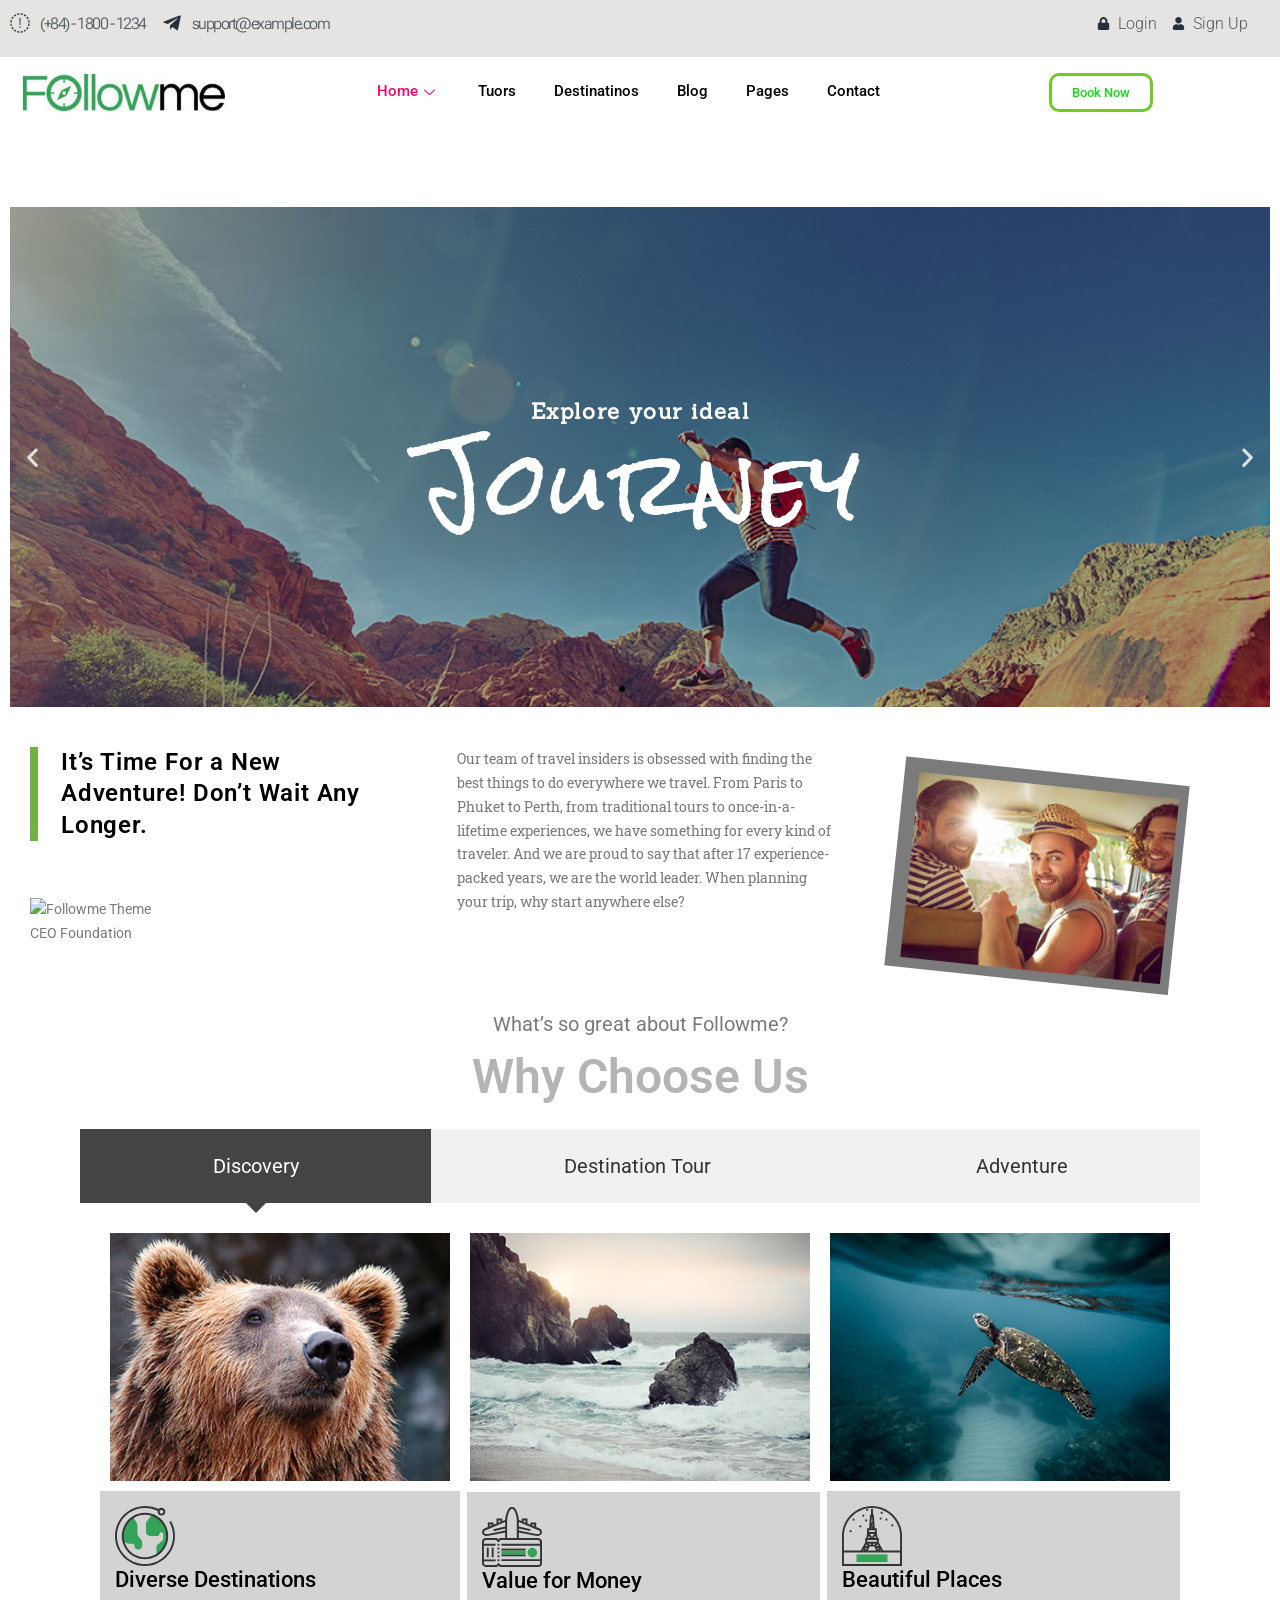
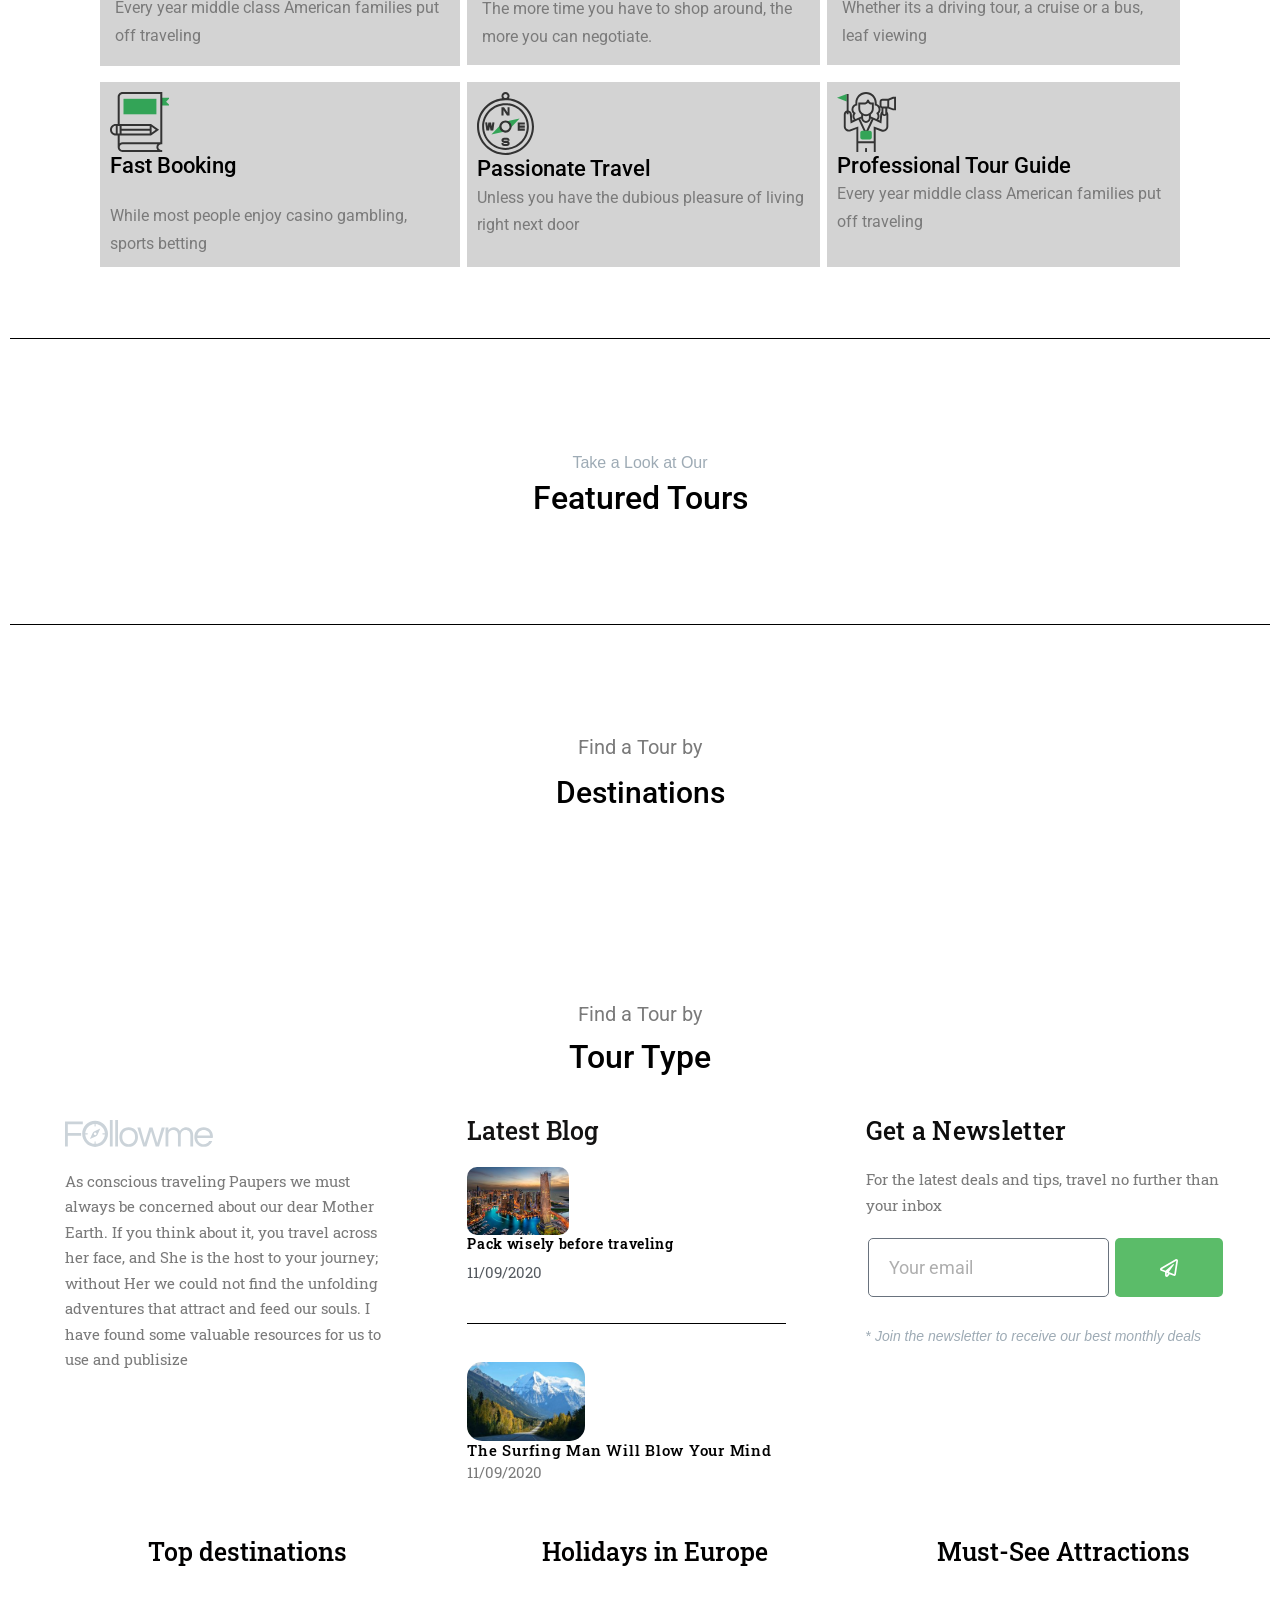
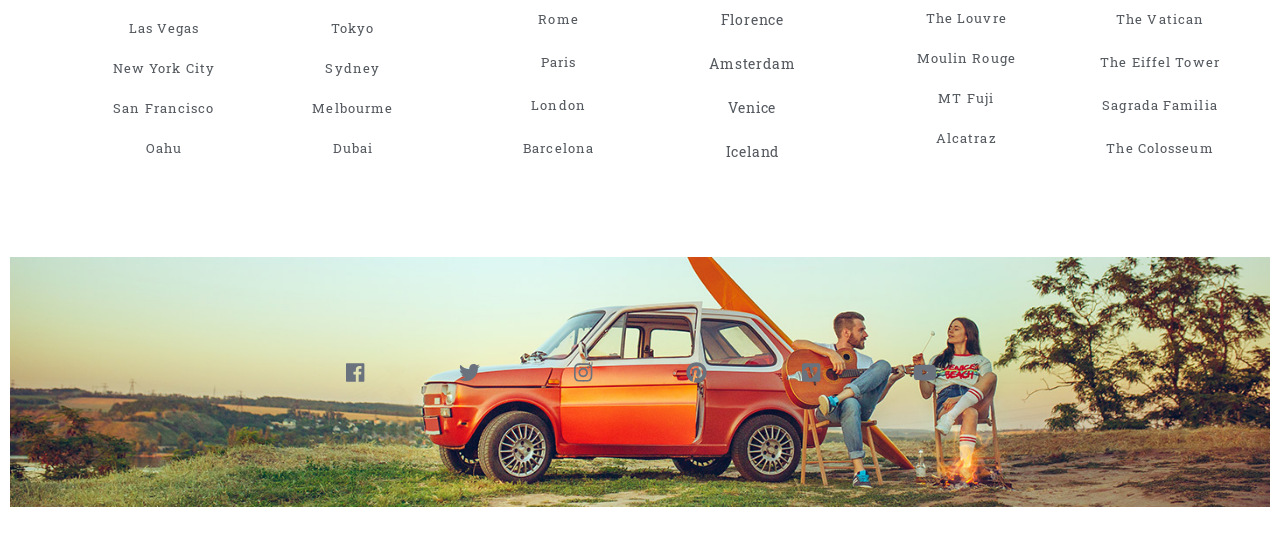
==== commit a619ee8f: "up lan3" ====
--- a/index.html
+++ b/index.html
@@ -2323,7 +2323,7 @@
 var wte_cart = [];
 var rtl = {"enable":"0"};
 var Url = {"paypalurl":"https:\/\/www.paypal.com\/cgi-bin\/webscr","normalurl":"http:\/\/1015"};
-var wp_travel_engine = {"ajaxurl":"https:\/\/hainguyen09101999.github.io\/mywordpress\/wp-admin\/admin-ajax.php","cartURL":"","CheckoutURL":"https:\/\/hainguyen09101999.github.io\/mywordpress\/?page_id=1018&wte_id=1684808768"};
+var wp_travel_engine = {"ajaxurl":"https:\/\/hainguyen09101999.github.io\/mywordpress\/wp-admin\/admin-ajax.php","cartURL":"","CheckoutURL":"https:\/\/hainguyen09101999.github.io\/mywordpress\/?page_id=1018&wte_id=1684809411"};
 var wte_account_page = {"ajax_url":"https:\/\/hainguyen09101999.github.io\/mywordpress\/wp-admin\/admin-ajax.php","change_user_profile_msg":"Click here or Drop new image to update your profile picture"};</script>
 <script src="https://hainguyen09101999.github.io/mywordpress/wp-content/plugins/wp-travel-engine/dist/public/wte-public.js?ver=1683985059" id="wp-travel-engine-js"></script>
 <script id="wp-travel-engine-js-after">var WPTE_Price_Separator = ""; // Backward compatibility.</script>
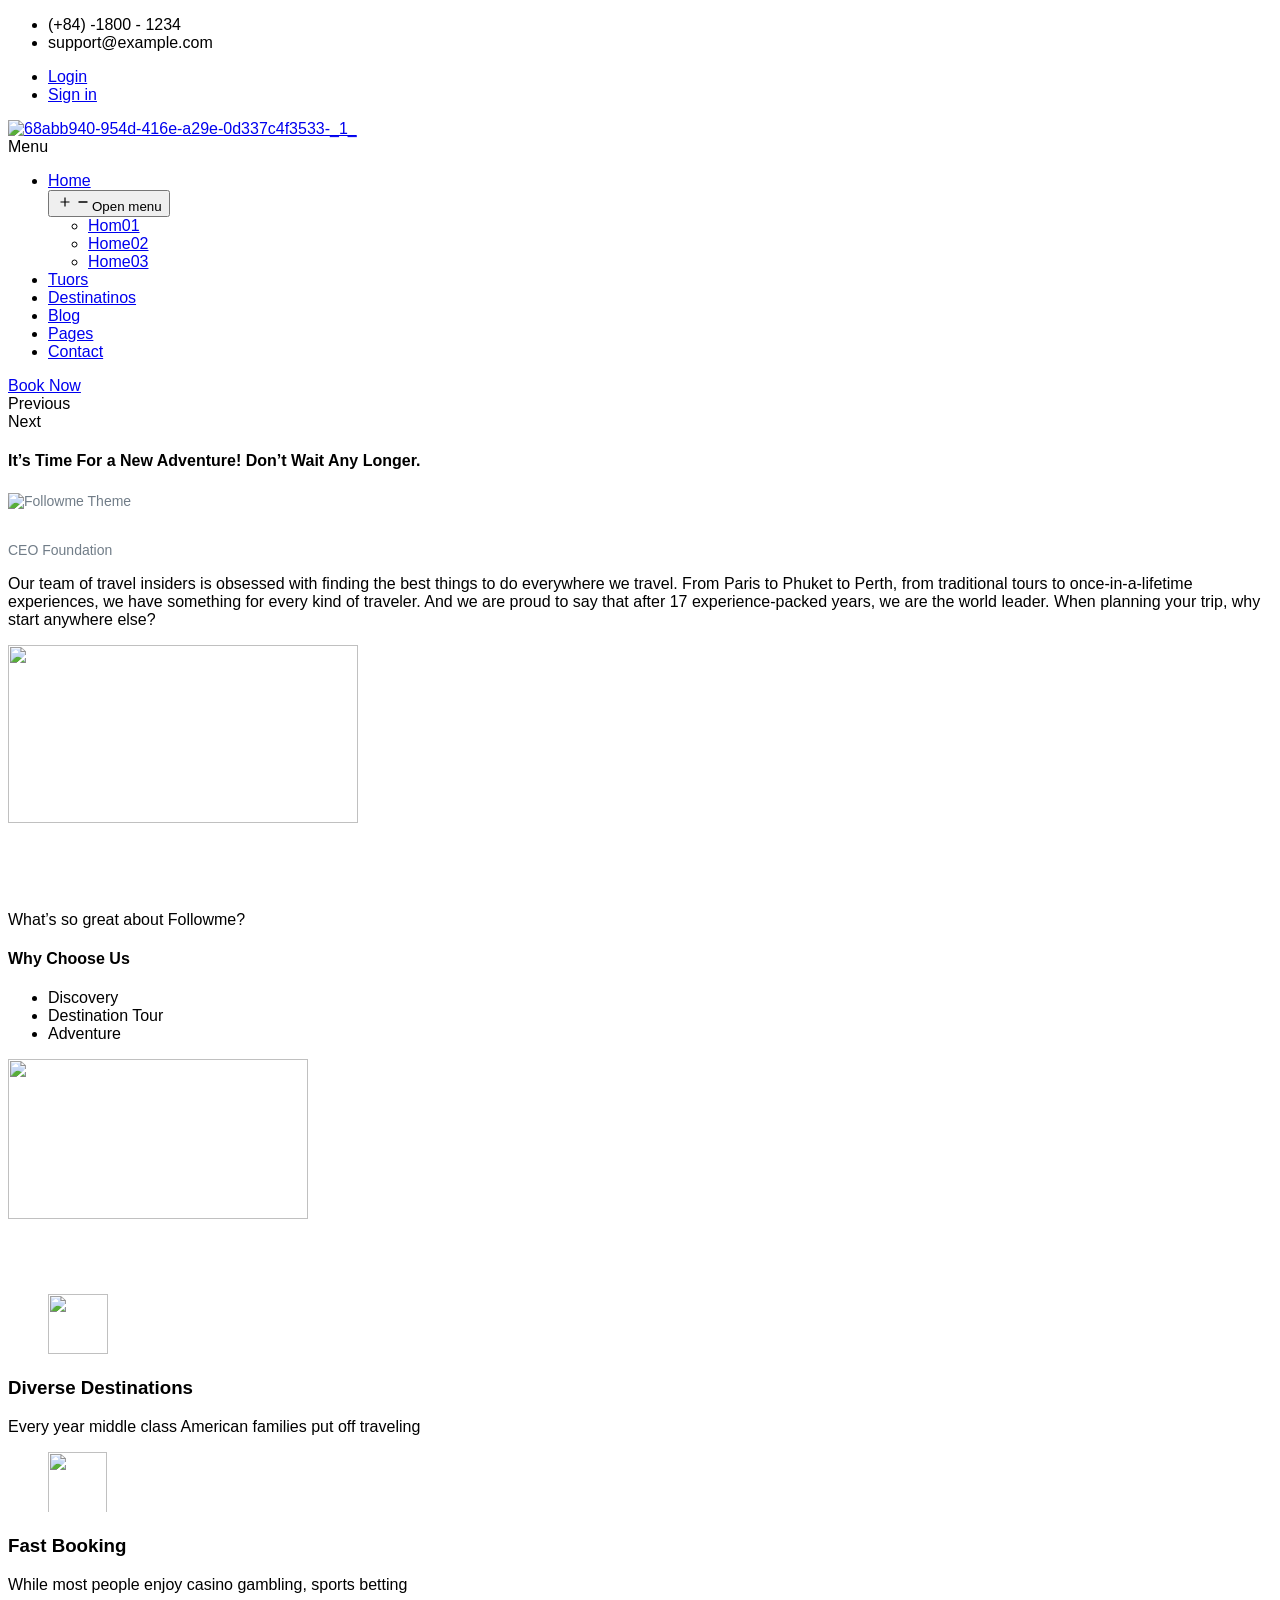
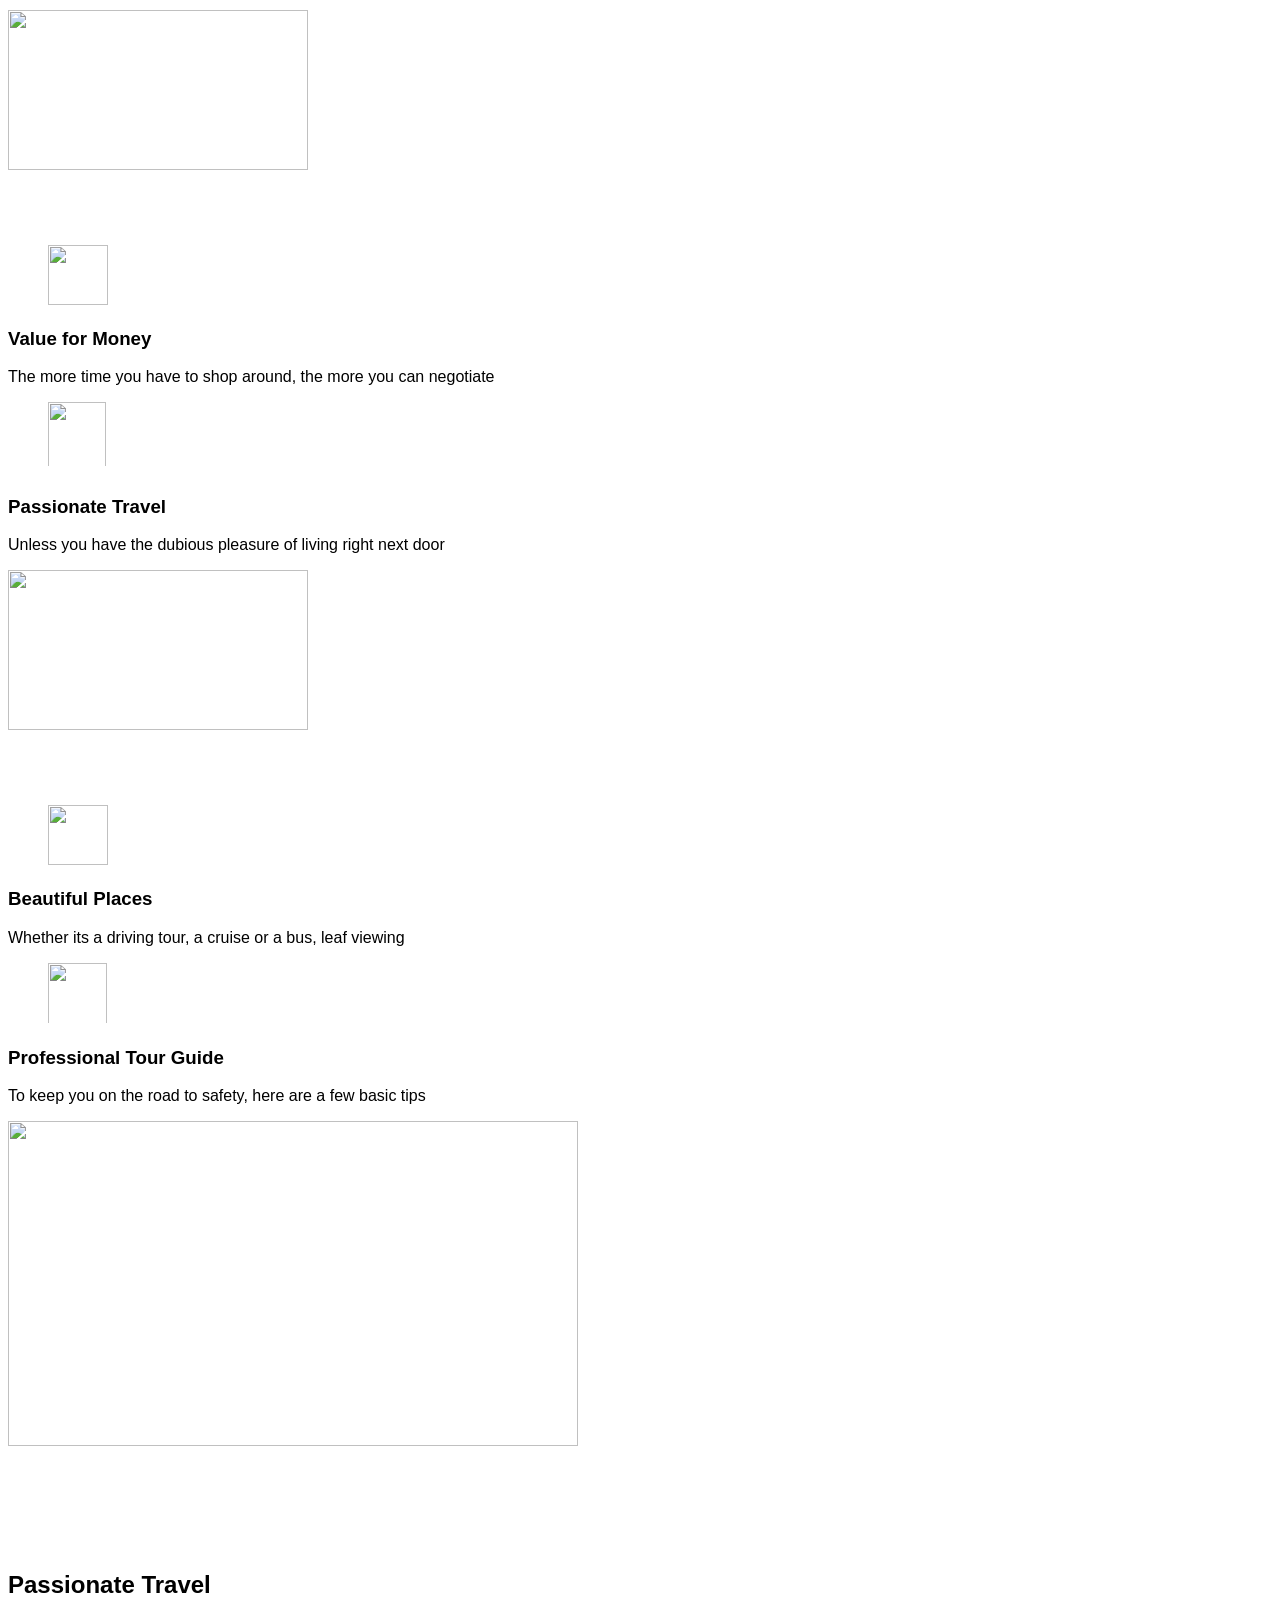
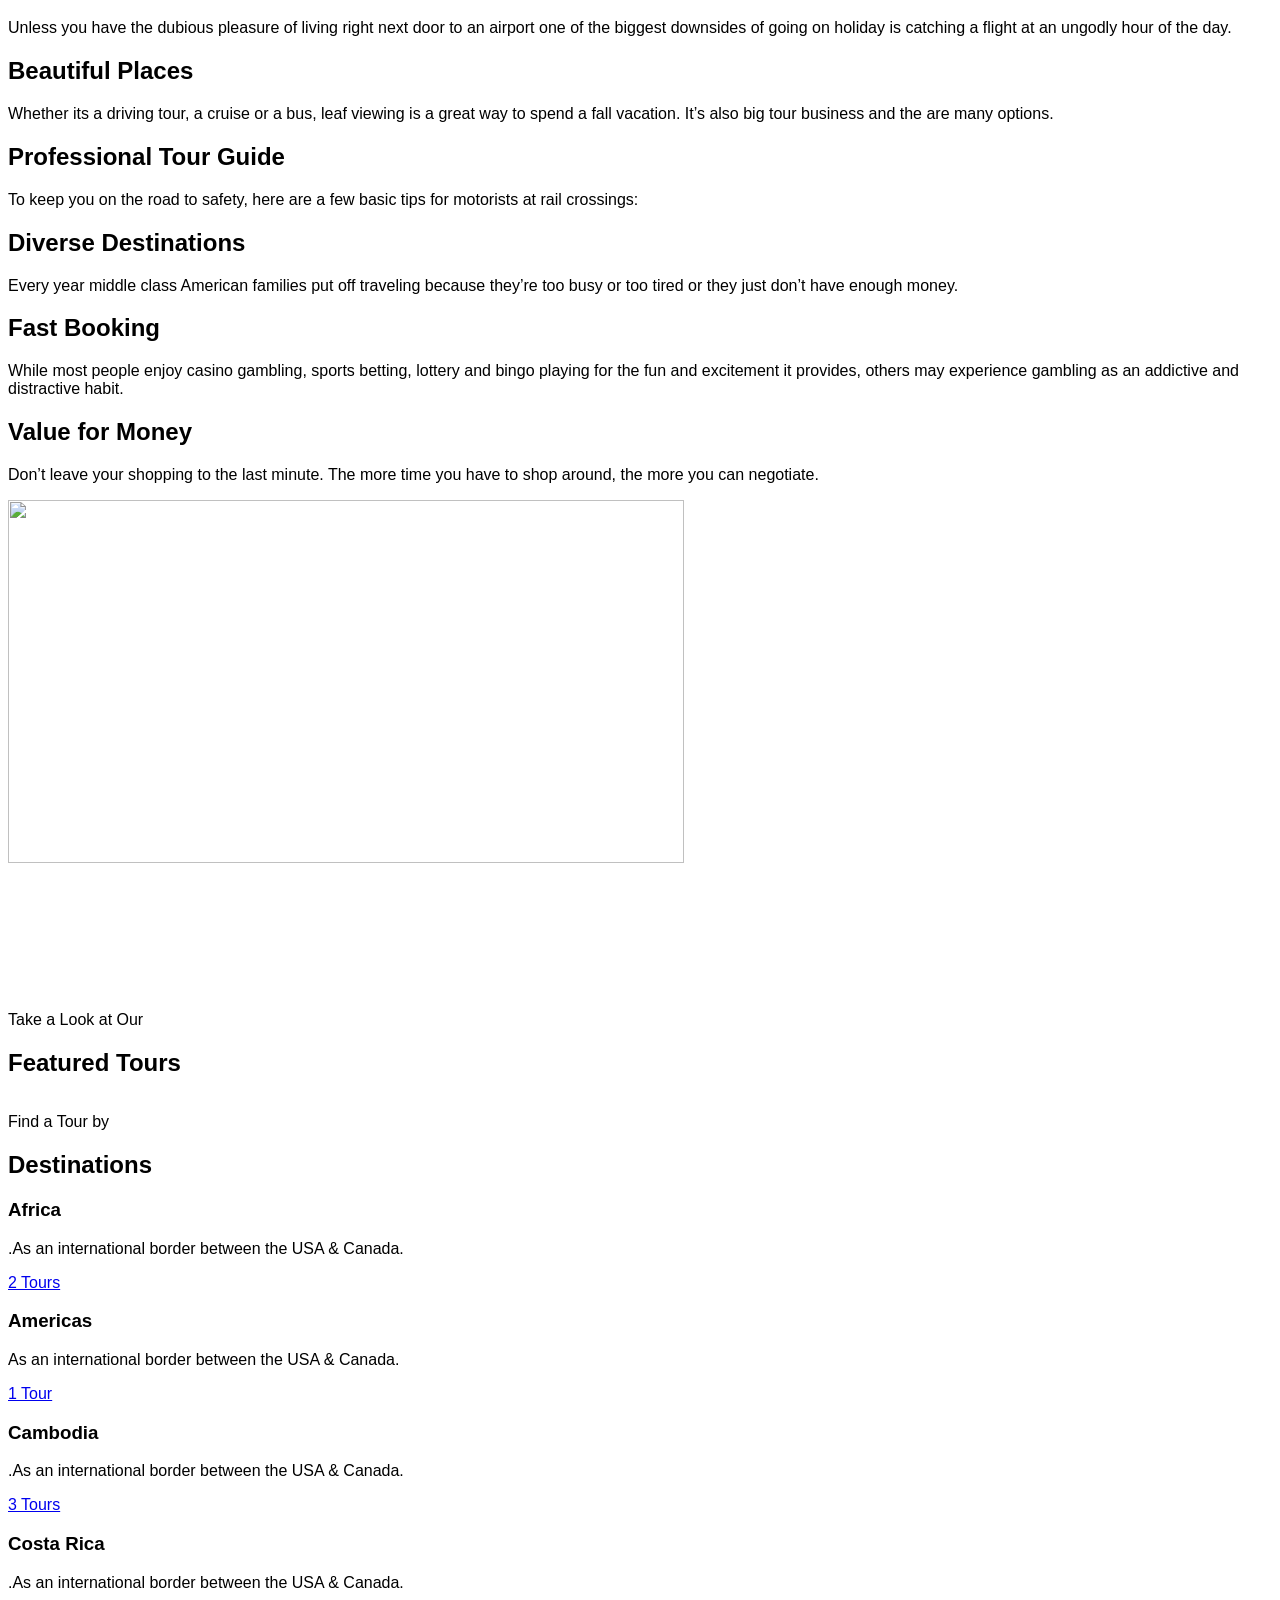
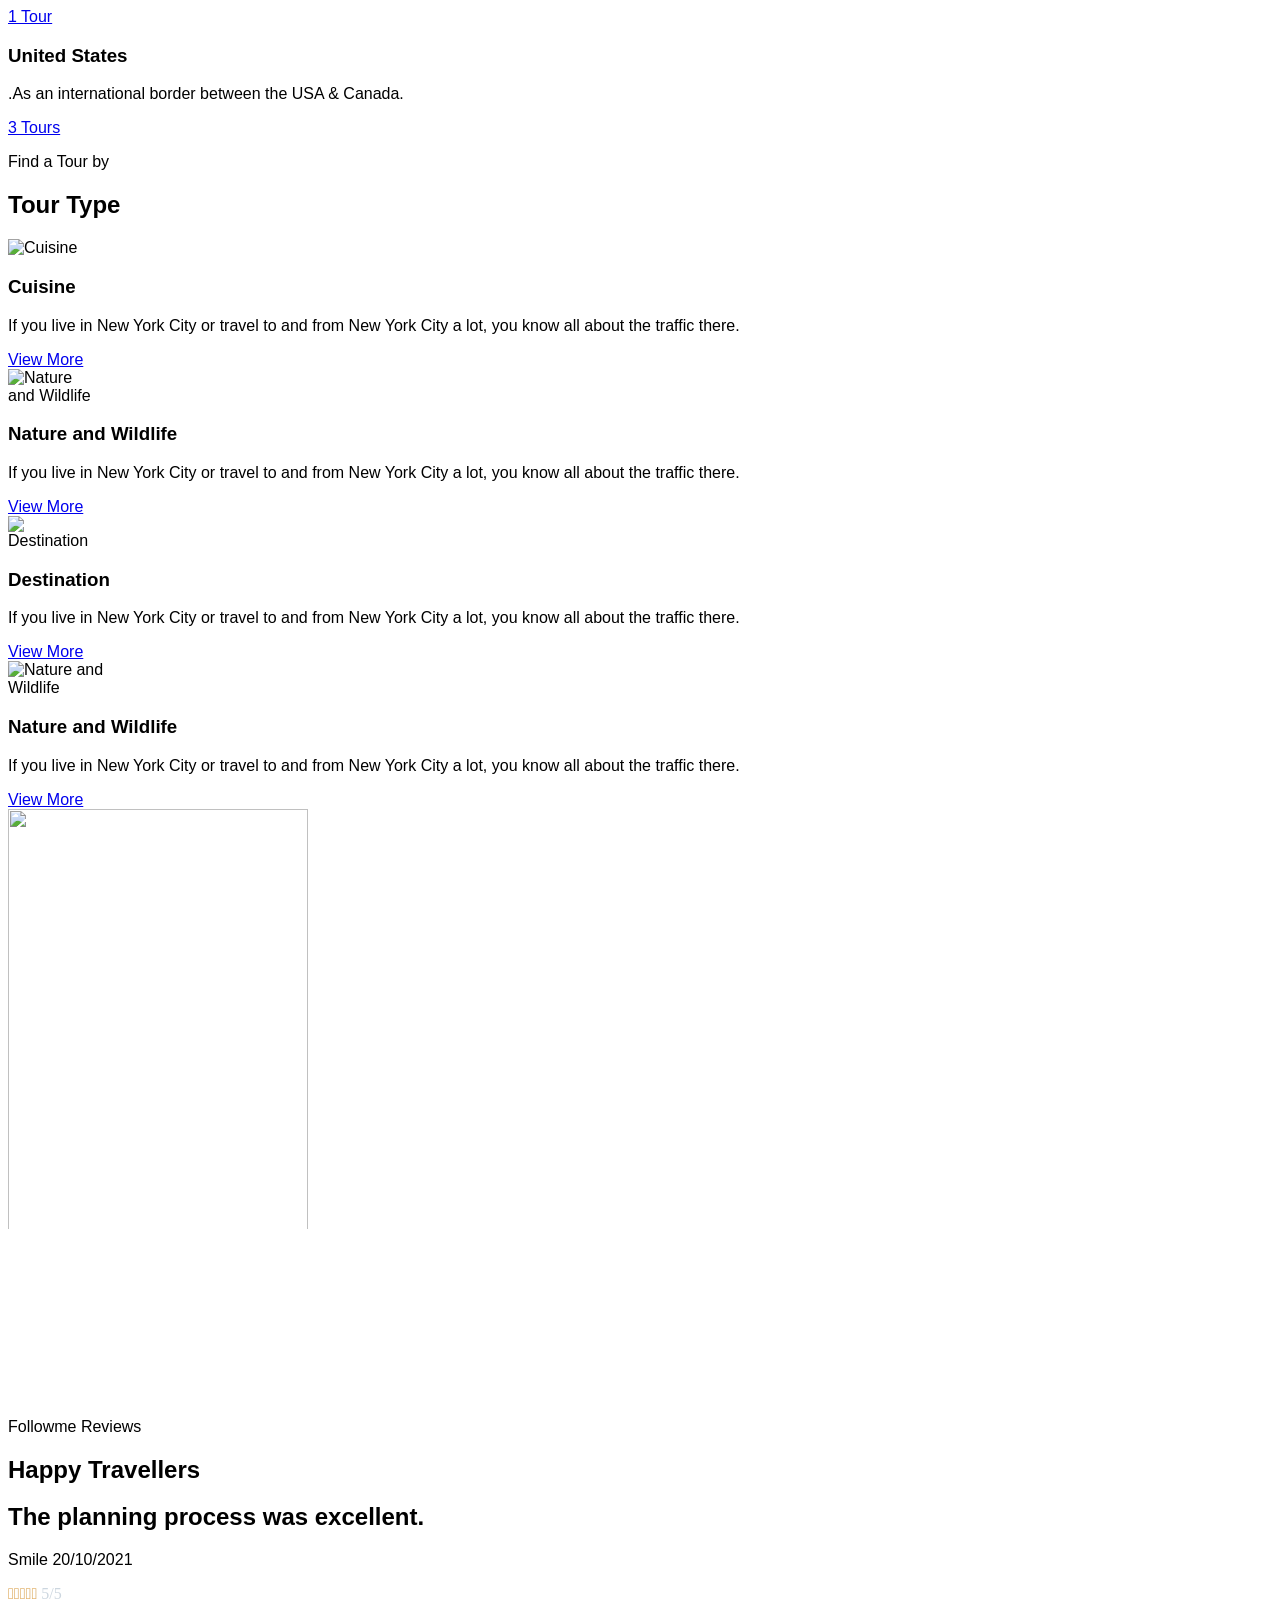
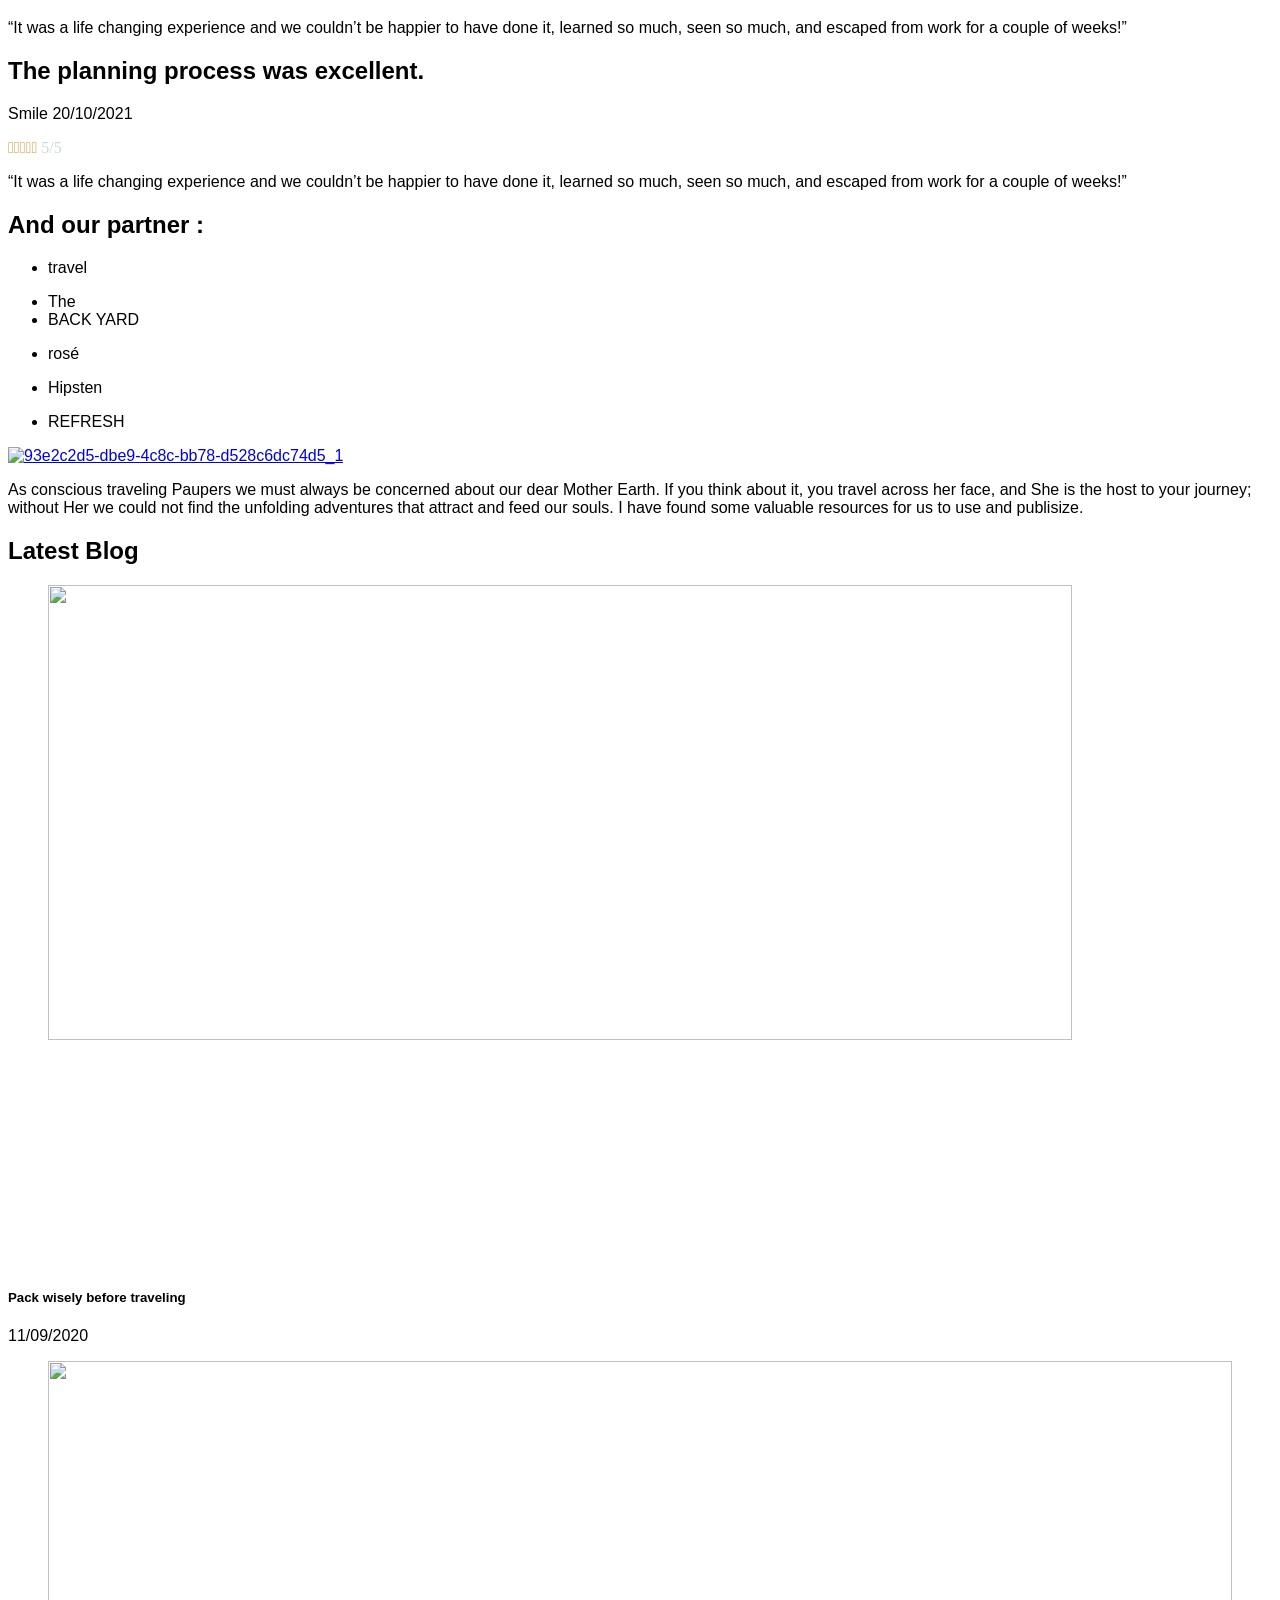
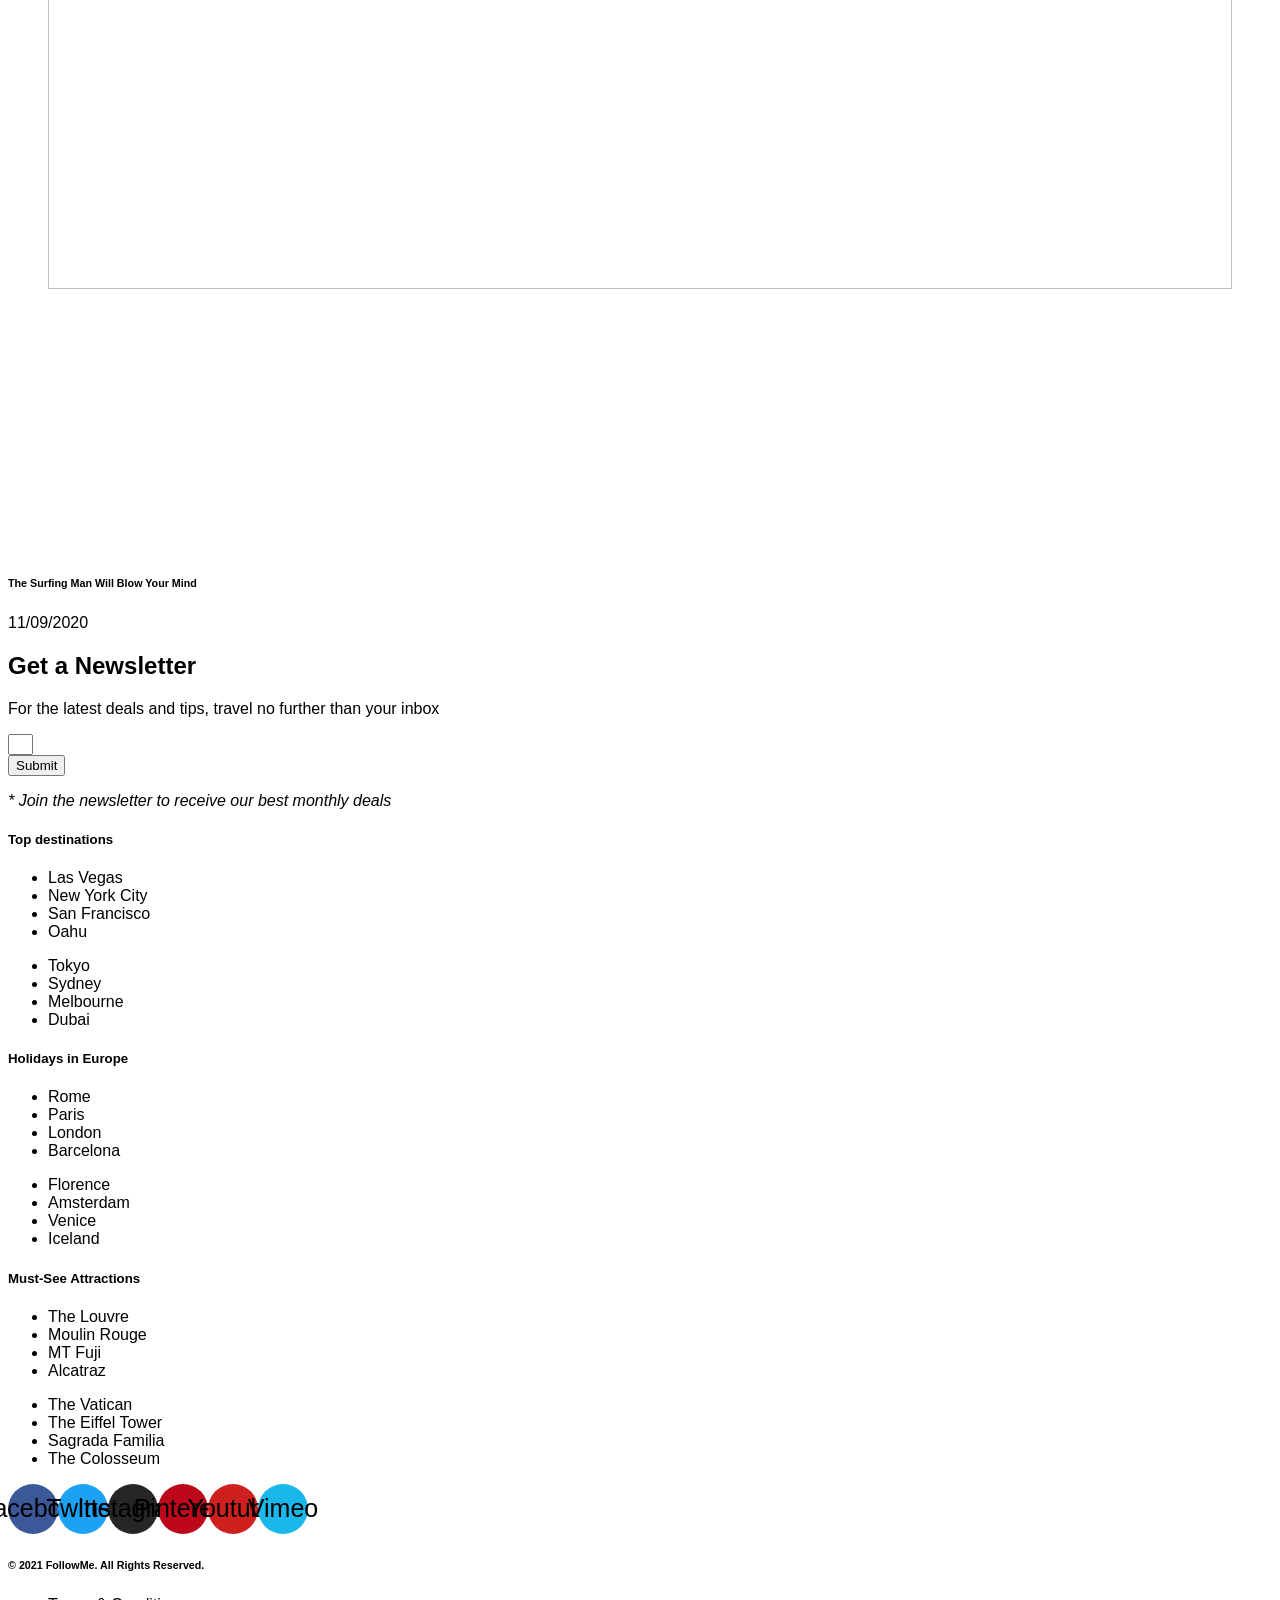
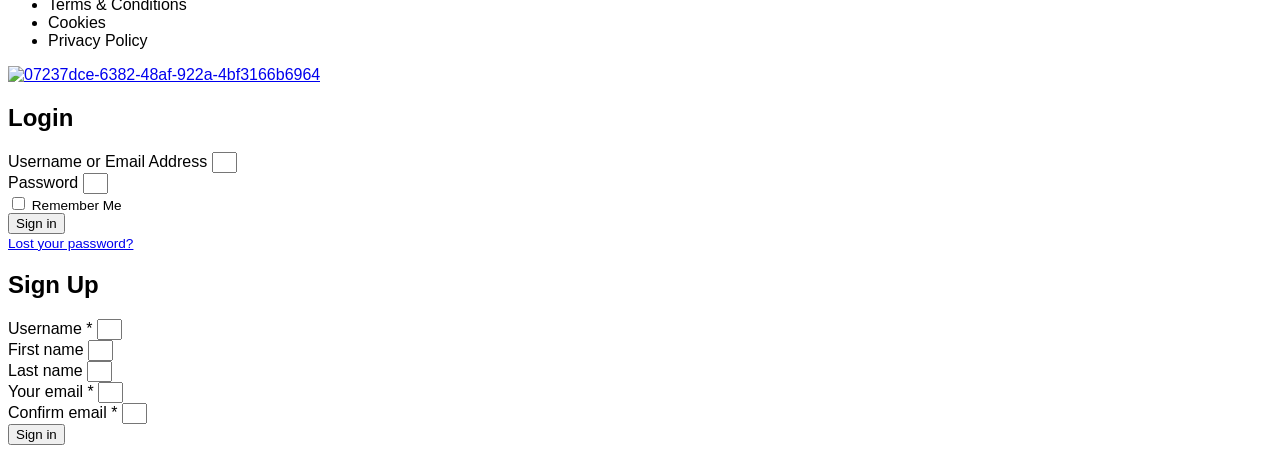
==== commit 5ae02f3a: "up code lan 1" ====
--- a/index.html
+++ b/index.html
@@ -4,13 +4,13 @@
 	<meta charset="UTF-8">
 	<meta name="viewport" content="width=device-width, initial-scale=1">
 	<link rel="profile" href="http://gmpg.org/xfn/11">
-	<link rel="pingback" href="https://hainguyen09101999.github.io/mywordpress/xmlrpc.php">
-	<title>Explore</title>
+	<link rel="pingback" href="https://hainguyen091019.github.io/mywordpress/xmlrpc.php">
+	<title></title>
 <meta name="robots" content="max-image-preview:large">
-<link rel="alternate" type="application/rss+xml" title="Dòng thông tin Explore &raquo;" href="https://hainguyen09101999.github.io/mywordpress/feed/">
-<link rel="alternate" type="application/rss+xml" title="Dòng phản hồi Explore &raquo;" href="https://hainguyen09101999.github.io/mywordpress/comments/feed/">
+<link rel="alternate" type="application/rss+xml" title="Dòng thông tin  &raquo;" href="https://hainguyen091019.github.io/mywordpress/feed/">
+<link rel="alternate" type="application/rss+xml" title="Dòng phản hồi  &raquo;" href="https://hainguyen091019.github.io/mywordpress/comments/feed/">
 <script>
-window._wpemojiSettings = {"baseUrl":"https:\/\/s.w.org\/images\/core\/emoji\/14.0.0\/72x72\/","ext":".png","svgUrl":"https:\/\/s.w.org\/images\/core\/emoji\/14.0.0\/svg\/","svgExt":".svg","source":{"concatemoji":"https:\/\/hainguyen09101999.github.io\/mywordpress\/wp-includes\/js\/wp-emoji-release.min.js?ver=6.2.2"}};
+window._wpemojiSettings = {"baseUrl":"https:\/\/s.w.org\/images\/core\/emoji\/14.0.0\/72x72\/","ext":".png","svgUrl":"https:\/\/s.w.org\/images\/core\/emoji\/14.0.0\/svg\/","svgExt":".svg","source":{"concatemoji":"https:\/\/hainguyen091019.github.io\/mywordpress\/wp-includes\/js\/wp-emoji-release.min.js?ver=6.2.2"}};
 /*! This file is auto-generated */
 !function(e,a,t){var n,r,o,i=a.createElement("canvas"),p=i.getContext&&i.getContext("2d");function s(e,t){p.clearRect(0,0,i.width,i.height),p.fillText(e,0,0);e=i.toDataURL();return p.clearRect(0,0,i.width,i.height),p.fillText(t,0,0),e===i.toDataURL()}function c(e){var t=a.createElement("script");t.src=e,t.defer=t.type="text/javascript",a.getElementsByTagName("head")[0].appendChild(t)}for(o=Array("flag","emoji"),t.supports={everything:!0,everythingExceptFlag:!0},r=0;r<o.length;r++)t.supports[o[r]]=function(e){if(p&&p.fillText)switch(p.textBaseline="top",p.font="600 32px Arial",e){case"flag":return s("🏳️‍⚧️","🏳️​⚧️")?!1:!s("🇺🇳","🇺​🇳")&&!s("🏴󠁧󠁢󠁥󠁮󠁧󠁿","🏴​󠁧​󠁢​󠁥​󠁮​󠁧​󠁿");case"emoji":return!s("🫱🏻‍🫲🏿","🫱🏻​🫲🏿")}return!1}(o[r]),t.supports.everything=t.supports.everything&&t.supports[o[r]],"flag"!==o[r]&&(t.supports.everythingExceptFlag=t.supports.everythingExceptFlag&&t.supports[o[r]]);t.supports.everythingExceptFlag=t.supports.everythingExceptFlag&&!t.supports.flag,t.DOMReady=!1,t.readyCallback=function(){t.DOMReady=!0},t.supports.everything||(n=function(){t.readyCallback()},a.addEventListener?(a.addEventListener("DOMContentLoaded",n,!1),e.addEventListener("load",n,!1)):(e.attachEvent("onload",n),a.attachEvent("onreadystatechange",function(){"complete"===a.readyState&&t.readyCallback()})),(e=t.source||{}).concatemoji?c(e.concatemoji):e.wpemoji&&e.twemoji&&(c(e.twemoji),c(e.wpemoji)))}(window,document,window._wpemojiSettings);
 </script>
@@ -26,1173 +26,104 @@
 	background: none !important;
 	padding: 0 !important;
 }</style>
-	<link rel="stylesheet" id="bdt-uikit-css" href="https://hainguyen09101999.github.io/mywordpress/wp-content/plugins/bdthemes-element-pack-lite/assets/css/bdt-uikit.css?ver=3.13.1" media="all">
-<link rel="stylesheet" id="ep-helper-css" href="https://hainguyen09101999.github.io/mywordpress/wp-content/plugins/bdthemes-element-pack-lite/assets/css/ep-helper.css?ver=5.0.0" media="all">
-<link rel="stylesheet" id="wp-block-library-css" href="https://hainguyen09101999.github.io/mywordpress/wp-includes/css/dist/block-library/style.min.css?ver=6.2.2" media="all">
+	<link rel="stylesheet" id="bdt-uikit-css" href="https://hainguyen091019.github.io/mywordpress/wp-content/plugins/bdthemes-element-pack-lite/assets/css/bdt-uikit.css?ver=3.13.1" media="all">
+<link rel="stylesheet" id="ep-helper-css" href="https://hainguyen091019.github.io/mywordpress/wp-content/plugins/bdthemes-element-pack-lite/assets/css/ep-helper.css?ver=5.0.1" media="all">
+<link rel="stylesheet" id="premium-addons-css" href="https://hainguyen091019.github.io/mywordpress/wp-content/plugins/premium-addons-for-elementor/assets/frontend/min-css/premium-addons.min.css?ver=4.9.57" media="all">
+<link rel="stylesheet" id="wp-block-library-css" href="https://hainguyen091019.github.io/mywordpress/wp-includes/css/dist/block-library/style.min.css?ver=6.2.2" media="all">
 <style id="wp-block-library-theme-inline-css">.wp-block-audio figcaption{color:#555;font-size:13px;text-align:center}.is-dark-theme .wp-block-audio figcaption{color:hsla(0,0%,100%,.65)}.wp-block-audio{margin:0 0 1em}.wp-block-code{border:1px solid #ccc;border-radius:4px;font-family:Menlo,Consolas,monaco,monospace;padding:.8em 1em}.wp-block-embed figcaption{color:#555;font-size:13px;text-align:center}.is-dark-theme .wp-block-embed figcaption{color:hsla(0,0%,100%,.65)}.wp-block-embed{margin:0 0 1em}.blocks-gallery-caption{color:#555;font-size:13px;text-align:center}.is-dark-theme .blocks-gallery-caption{color:hsla(0,0%,100%,.65)}.wp-block-image figcaption{color:#555;font-size:13px;text-align:center}.is-dark-theme .wp-block-image figcaption{color:hsla(0,0%,100%,.65)}.wp-block-image{margin:0 0 1em}.wp-block-pullquote{border-bottom:4px solid;border-top:4px solid;color:currentColor;margin-bottom:1.75em}.wp-block-pullquote cite,.wp-block-pullquote footer,.wp-block-pullquote__citation{color:currentColor;font-size:.8125em;font-style:normal;text-transform:uppercase}.wp-block-quote{border-left:.25em solid;margin:0 0 1.75em;padding-left:1em}.wp-block-quote cite,.wp-block-quote footer{color:currentColor;font-size:.8125em;font-style:normal;position:relative}.wp-block-quote.has-text-align-right{border-left:none;border-right:.25em solid;padding-left:0;padding-right:1em}.wp-block-quote.has-text-align-center{border:none;padding-left:0}.wp-block-quote.is-large,.wp-block-quote.is-style-large,.wp-block-quote.is-style-plain{border:none}.wp-block-search .wp-block-search__label{font-weight:700}.wp-block-search__button{border:1px solid #ccc;padding:.375em .625em}:where(.wp-block-group.has-background){padding:1.25em 2.375em}.wp-block-separator.has-css-opacity{opacity:.4}.wp-block-separator{border:none;border-bottom:2px solid;margin-left:auto;margin-right:auto}.wp-block-separator.has-alpha-channel-opacity{opacity:1}.wp-block-separator:not(.is-style-wide):not(.is-style-dots){width:100px}.wp-block-separator.has-background:not(.is-style-dots){border-bottom:none;height:1px}.wp-block-separator.has-background:not(.is-style-wide):not(.is-style-dots){height:2px}.wp-block-table{margin:0 0 1em}.wp-block-table td,.wp-block-table th{word-break:normal}.wp-block-table figcaption{color:#555;font-size:13px;text-align:center}.is-dark-theme .wp-block-table figcaption{color:hsla(0,0%,100%,.65)}.wp-block-video figcaption{color:#555;font-size:13px;text-align:center}.is-dark-theme .wp-block-video figcaption{color:hsla(0,0%,100%,.65)}.wp-block-video{margin:0 0 1em}.wp-block-template-part.has-background{margin-bottom:0;margin-top:0;padding:1.25em 2.375em}</style>
-<link rel="stylesheet" id="classic-theme-styles-css" href="https://hainguyen09101999.github.io/mywordpress/wp-includes/css/classic-themes.min.css?ver=6.2.2" media="all">
+<link rel="stylesheet" id="classic-theme-styles-css" href="https://hainguyen091019.github.io/mywordpress/wp-includes/css/classic-themes.min.css?ver=6.2.2" media="all">
 <style id="global-styles-inline-css">body{--wp--preset--color--black: #000000;--wp--preset--color--cyan-bluish-gray: #abb8c3;--wp--preset--color--white: #FFFFFF;--wp--preset--color--pale-pink: #f78da7;--wp--preset--color--vivid-red: #cf2e2e;--wp--preset--color--luminous-vivid-orange: #ff6900;--wp--preset--color--luminous-vivid-amber: #fcb900;--wp--preset--color--light-green-cyan: #7bdcb5;--wp--preset--color--vivid-green-cyan: #00d084;--wp--preset--color--pale-cyan-blue: #8ed1fc;--wp--preset--color--vivid-cyan-blue: #0693e3;--wp--preset--color--vivid-purple: #9b51e0;--wp--preset--color--dark-gray: #28303D;--wp--preset--color--gray: #39414D;--wp--preset--color--green: #D1E4DD;--wp--preset--color--blue: #D1DFE4;--wp--preset--color--purple: #D1D1E4;--wp--preset--color--red: #E4D1D1;--wp--preset--color--orange: #E4DAD1;--wp--preset--color--yellow: #EEEADD;--wp--preset--gradient--vivid-cyan-blue-to-vivid-purple: linear-gradient(135deg,rgba(6,147,227,1) 0%,rgb(155,81,224) 100%);--wp--preset--gradient--light-green-cyan-to-vivid-green-cyan: linear-gradient(135deg,rgb(122,220,180) 0%,rgb(0,208,130) 100%);--wp--preset--gradient--luminous-vivid-amber-to-luminous-vivid-orange: linear-gradient(135deg,rgba(252,185,0,1) 0%,rgba(255,105,0,1) 100%);--wp--preset--gradient--luminous-vivid-orange-to-vivid-red: linear-gradient(135deg,rgba(255,105,0,1) 0%,rgb(207,46,46) 100%);--wp--preset--gradient--very-light-gray-to-cyan-bluish-gray: linear-gradient(135deg,rgb(238,238,238) 0%,rgb(169,184,195) 100%);--wp--preset--gradient--cool-to-warm-spectrum: linear-gradient(135deg,rgb(74,234,220) 0%,rgb(151,120,209) 20%,rgb(207,42,186) 40%,rgb(238,44,130) 60%,rgb(251,105,98) 80%,rgb(254,248,76) 100%);--wp--preset--gradient--blush-light-purple: linear-gradient(135deg,rgb(255,206,236) 0%,rgb(152,150,240) 100%);--wp--preset--gradient--blush-bordeaux: linear-gradient(135deg,rgb(254,205,165) 0%,rgb(254,45,45) 50%,rgb(107,0,62) 100%);--wp--preset--gradient--luminous-dusk: linear-gradient(135deg,rgb(255,203,112) 0%,rgb(199,81,192) 50%,rgb(65,88,208) 100%);--wp--preset--gradient--pale-ocean: linear-gradient(135deg,rgb(255,245,203) 0%,rgb(182,227,212) 50%,rgb(51,167,181) 100%);--wp--preset--gradient--electric-grass: linear-gradient(135deg,rgb(202,248,128) 0%,rgb(113,206,126) 100%);--wp--preset--gradient--midnight: linear-gradient(135deg,rgb(2,3,129) 0%,rgb(40,116,252) 100%);--wp--preset--gradient--purple-to-yellow: linear-gradient(160deg, #D1D1E4 0%, #EEEADD 100%);--wp--preset--gradient--yellow-to-purple: linear-gradient(160deg, #EEEADD 0%, #D1D1E4 100%);--wp--preset--gradient--green-to-yellow: linear-gradient(160deg, #D1E4DD 0%, #EEEADD 100%);--wp--preset--gradient--yellow-to-green: linear-gradient(160deg, #EEEADD 0%, #D1E4DD 100%);--wp--preset--gradient--red-to-yellow: linear-gradient(160deg, #E4D1D1 0%, #EEEADD 100%);--wp--preset--gradient--yellow-to-red: linear-gradient(160deg, #EEEADD 0%, #E4D1D1 100%);--wp--preset--gradient--purple-to-red: linear-gradient(160deg, #D1D1E4 0%, #E4D1D1 100%);--wp--preset--gradient--red-to-purple: linear-gradient(160deg, #E4D1D1 0%, #D1D1E4 100%);--wp--preset--duotone--dark-grayscale: url('#wp-duotone-dark-grayscale');--wp--preset--duotone--grayscale: url('#wp-duotone-grayscale');--wp--preset--duotone--purple-yellow: url('#wp-duotone-purple-yellow');--wp--preset--duotone--blue-red: url('#wp-duotone-blue-red');--wp--preset--duotone--midnight: url('#wp-duotone-midnight');--wp--preset--duotone--magenta-yellow: url('#wp-duotone-magenta-yellow');--wp--preset--duotone--purple-green: url('#wp-duotone-purple-green');--wp--preset--duotone--blue-orange: url('#wp-duotone-blue-orange');--wp--preset--font-size--small: 18px;--wp--preset--font-size--medium: 20px;--wp--preset--font-size--large: 24px;--wp--preset--font-size--x-large: 42px;--wp--preset--font-size--extra-small: 16px;--wp--preset--font-size--normal: 20px;--wp--preset--font-size--extra-large: 40px;--wp--preset--font-size--huge: 96px;--wp--preset--font-size--gigantic: 144px;--wp--preset--spacing--20: 0.44rem;--wp--preset--spacing--30: 0.67rem;--wp--preset--spacing--40: 1rem;--wp--preset--spacing--50: 1.5rem;--wp--preset--spacing--60: 2.25rem;--wp--preset--spacing--70: 3.38rem;--wp--preset--spacing--80: 5.06rem;--wp--preset--shadow--natural: 6px 6px 9px rgba(0, 0, 0, 0.2);--wp--preset--shadow--deep: 12px 12px 50px rgba(0, 0, 0, 0.4);--wp--preset--shadow--sharp: 6px 6px 0px rgba(0, 0, 0, 0.2);--wp--preset--shadow--outlined: 6px 6px 0px -3px rgba(255, 255, 255, 1), 6px 6px rgba(0, 0, 0, 1);--wp--preset--shadow--crisp: 6px 6px 0px rgba(0, 0, 0, 1);}:where(.is-layout-flex){gap: 0.5em;}body .is-layout-flow > .alignleft{float: left;margin-inline-start: 0;margin-inline-end: 2em;}body .is-layout-flow > .alignright{float: right;margin-inline-start: 2em;margin-inline-end: 0;}body .is-layout-flow > .aligncenter{margin-left: auto !important;margin-right: auto !important;}body .is-layout-constrained > .alignleft{float: left;margin-inline-start: 0;margin-inline-end: 2em;}body .is-layout-constrained > .alignright{float: right;margin-inline-start: 2em;margin-inline-end: 0;}body .is-layout-constrained > .aligncenter{margin-left: auto !important;margin-right: auto !important;}body .is-layout-constrained > :where(:not(.alignleft):not(.alignright):not(.alignfull)){max-width: var(--wp--style--global--content-size);margin-left: auto !important;margin-right: auto !important;}body .is-layout-constrained > .alignwide{max-width: var(--wp--style--global--wide-size);}body .is-layout-flex{display: flex;}body .is-layout-flex{flex-wrap: wrap;align-items: center;}body .is-layout-flex > *{margin: 0;}:where(.wp-block-columns.is-layout-flex){gap: 2em;}.has-black-color{color: var(--wp--preset--color--black) !important;}.has-cyan-bluish-gray-color{color: var(--wp--preset--color--cyan-bluish-gray) !important;}.has-white-color{color: var(--wp--preset--color--white) !important;}.has-pale-pink-color{color: var(--wp--preset--color--pale-pink) !important;}.has-vivid-red-color{color: var(--wp--preset--color--vivid-red) !important;}.has-luminous-vivid-orange-color{color: var(--wp--preset--color--luminous-vivid-orange) !important;}.has-luminous-vivid-amber-color{color: var(--wp--preset--color--luminous-vivid-amber) !important;}.has-light-green-cyan-color{color: var(--wp--preset--color--light-green-cyan) !important;}.has-vivid-green-cyan-color{color: var(--wp--preset--color--vivid-green-cyan) !important;}.has-pale-cyan-blue-color{color: var(--wp--preset--color--pale-cyan-blue) !important;}.has-vivid-cyan-blue-color{color: var(--wp--preset--color--vivid-cyan-blue) !important;}.has-vivid-purple-color{color: var(--wp--preset--color--vivid-purple) !important;}.has-black-background-color{background-color: var(--wp--preset--color--black) !important;}.has-cyan-bluish-gray-background-color{background-color: var(--wp--preset--color--cyan-bluish-gray) !important;}.has-white-background-color{background-color: var(--wp--preset--color--white) !important;}.has-pale-pink-background-color{background-color: var(--wp--preset--color--pale-pink) !important;}.has-vivid-red-background-color{background-color: var(--wp--preset--color--vivid-red) !important;}.has-luminous-vivid-orange-background-color{background-color: var(--wp--preset--color--luminous-vivid-orange) !important;}.has-luminous-vivid-amber-background-color{background-color: var(--wp--preset--color--luminous-vivid-amber) !important;}.has-light-green-cyan-background-color{background-color: var(--wp--preset--color--light-green-cyan) !important;}.has-vivid-green-cyan-background-color{background-color: var(--wp--preset--color--vivid-green-cyan) !important;}.has-pale-cyan-blue-background-color{background-color: var(--wp--preset--color--pale-cyan-blue) !important;}.has-vivid-cyan-blue-background-color{background-color: var(--wp--preset--color--vivid-cyan-blue) !important;}.has-vivid-purple-background-color{background-color: var(--wp--preset--color--vivid-purple) !important;}.has-black-border-color{border-color: var(--wp--preset--color--black) !important;}.has-cyan-bluish-gray-border-color{border-color: var(--wp--preset--color--cyan-bluish-gray) !important;}.has-white-border-color{border-color: var(--wp--preset--color--white) !important;}.has-pale-pink-border-color{border-color: var(--wp--preset--color--pale-pink) !important;}.has-vivid-red-border-color{border-color: var(--wp--preset--color--vivid-red) !important;}.has-luminous-vivid-orange-border-color{border-color: var(--wp--preset--color--luminous-vivid-orange) !important;}.has-luminous-vivid-amber-border-color{border-color: var(--wp--preset--color--luminous-vivid-amber) !important;}.has-light-green-cyan-border-color{border-color: var(--wp--preset--color--light-green-cyan) !important;}.has-vivid-green-cyan-border-color{border-color: var(--wp--preset--color--vivid-green-cyan) !important;}.has-pale-cyan-blue-border-color{border-color: var(--wp--preset--color--pale-cyan-blue) !important;}.has-vivid-cyan-blue-border-color{border-color: var(--wp--preset--color--vivid-cyan-blue) !important;}.has-vivid-purple-border-color{border-color: var(--wp--preset--color--vivid-purple) !important;}.has-vivid-cyan-blue-to-vivid-purple-gradient-background{background: var(--wp--preset--gradient--vivid-cyan-blue-to-vivid-purple) !important;}.has-light-green-cyan-to-vivid-green-cyan-gradient-background{background: var(--wp--preset--gradient--light-green-cyan-to-vivid-green-cyan) !important;}.has-luminous-vivid-amber-to-luminous-vivid-orange-gradient-background{background: var(--wp--preset--gradient--luminous-vivid-amber-to-luminous-vivid-orange) !important;}.has-luminous-vivid-orange-to-vivid-red-gradient-background{background: var(--wp--preset--gradient--luminous-vivid-orange-to-vivid-red) !important;}.has-very-light-gray-to-cyan-bluish-gray-gradient-background{background: var(--wp--preset--gradient--very-light-gray-to-cyan-bluish-gray) !important;}.has-cool-to-warm-spectrum-gradient-background{background: var(--wp--preset--gradient--cool-to-warm-spectrum) !important;}.has-blush-light-purple-gradient-background{background: var(--wp--preset--gradient--blush-light-purple) !important;}.has-blush-bordeaux-gradient-background{background: var(--wp--preset--gradient--blush-bordeaux) !important;}.has-luminous-dusk-gradient-background{background: var(--wp--preset--gradient--luminous-dusk) !important;}.has-pale-ocean-gradient-background{background: var(--wp--preset--gradient--pale-ocean) !important;}.has-electric-grass-gradient-background{background: var(--wp--preset--gradient--electric-grass) !important;}.has-midnight-gradient-background{background: var(--wp--preset--gradient--midnight) !important;}.has-small-font-size{font-size: var(--wp--preset--font-size--small) !important;}.has-medium-font-size{font-size: var(--wp--preset--font-size--medium) !important;}.has-large-font-size{font-size: var(--wp--preset--font-size--large) !important;}.has-x-large-font-size{font-size: var(--wp--preset--font-size--x-large) !important;}
 .wp-block-navigation a:where(:not(.wp-element-button)){color: inherit;}
 :where(.wp-block-columns.is-layout-flex){gap: 2em;}
 .wp-block-pullquote{font-size: 1.5em;line-height: 1.6;}</style>
-<link rel="stylesheet" id="betterdocs-el-edit-css" href="https://hainguyen09101999.github.io/mywordpress/wp-content/plugins/betterdocs/admin/assets/css/betterdocs-el-edit.css?ver=2.3.6" media="all">
-<link rel="stylesheet" id="betterdocs-css" href="https://hainguyen09101999.github.io/mywordpress/wp-content/plugins/betterdocs/public/css/betterdocs-public.css?ver=2.3.6" media="all">
-<link rel="stylesheet" id="simplebar-css" href="https://hainguyen09101999.github.io/mywordpress/wp-content/plugins/betterdocs/public/css/simplebar.css?ver=2.3.6" media="all">
-<link rel="stylesheet" id="dashicons-css" href="https://hainguyen09101999.github.io/mywordpress/wp-includes/css/dashicons.min.css?ver=6.2.2" media="all">
-<link rel="stylesheet" id="everest-forms-general-css" href="https://hainguyen09101999.github.io/mywordpress/wp-content/plugins/everest-forms/assets/css/everest-forms.css?ver=2.0.0.1" media="all">
-<link rel="stylesheet" id="odometer-css" href="https://hainguyen09101999.github.io/mywordpress/wp-content/plugins/travel-agency-companion/public/css/odometer.min.css?ver=0.4.6" media="all">
-<link rel="stylesheet" id="owl-carousel-css" href="https://hainguyen09101999.github.io/mywordpress/wp-content/plugins/travel-agency-companion/public/css/owl.carousel.min.css?ver=2.3.4" media="all">
-<link rel="stylesheet" id="travel-agency-companion-css" href="https://hainguyen09101999.github.io/mywordpress/wp-content/plugins/travel-agency-companion/public/css/travel-agency-companion-public.min.css?ver=1.5.7" media="all">
-<style id="travel-agency-companion-inline-css">.activities:after{
-                        background: url( https://hainguyen09101999.github.io/mywordpress/wp-content/plugins/travel-agency-companion/includes/images/img2.jpg) no-repeat;
-                    }</style>
-<link rel="preload" as="style" onload="this.onload=null;this.rel='stylesheet'" id="wp-travel-engine-css" href="https://hainguyen09101999.github.io/mywordpress/wp-content/plugins/wp-travel-engine/dist/public/wte-public.css?ver=1683985059" media="all">
-<link rel="stylesheet" id="hfe-style-css" href="https://hainguyen09101999.github.io/mywordpress/wp-content/plugins/header-footer-elementor/assets/css/header-footer-elementor.css?ver=1.6.14" media="all">
-<link rel="stylesheet" id="elementor-frontend-css" href="https://hainguyen09101999.github.io/mywordpress/wp-content/plugins/elementor/assets/css/frontend-lite.min.css?ver=3.13.2" media="all">
-<link rel="stylesheet" id="eael-general-css" href="https://hainguyen09101999.github.io/mywordpress/wp-content/plugins/essential-addons-for-elementor-lite/assets/front-end/css/view/general.min.css?ver=5.7.2" media="all">
-<link rel="stylesheet" id="eael-1441-css" href="https://hainguyen09101999.github.io/mywordpress/wp-content/uploads/essential-addons-elementor/eael-1441.css?ver=1684757762" media="all">
-<link rel="stylesheet" id="wte-elementor-widget-styles-css" href="https://hainguyen09101999.github.io/mywordpress/wp-content/plugins/wte-elementor-widgets/dist/wte-elementor-widgets.css?ver=1.2.1" media="all">
-<link rel="stylesheet" id="wte-elementor-swiper-styles-css" href="https://hainguyen09101999.github.io/mywordpress/wp-content/plugins/wte-elementor-widgets/dist/swiper.min.css?ver=1.2.1" media="all">
-<link rel="stylesheet" id="elementor-icons-css" href="https://hainguyen09101999.github.io/mywordpress/wp-content/plugins/elementor/assets/lib/eicons/css/elementor-icons.min.css?ver=5.20.0" media="all">
-<link rel="stylesheet" id="swiper-css" href="https://hainguyen09101999.github.io/mywordpress/wp-content/plugins/elementor/assets/lib/swiper/v8/css/swiper.min.css?ver=8.4.5" media="all">
-<link rel="stylesheet" id="elementor-post-39-css" href="https://hainguyen09101999.github.io/mywordpress/wp-content/uploads/elementor/css/post-39.css?ver=1684599921" media="all">
-<link rel="stylesheet" id="elementor-pro-css" href="https://hainguyen09101999.github.io/mywordpress/wp-content/plugins/elementor-pro/assets/css/frontend-lite.min.css?ver=3.12.2" media="all">
-<link rel="stylesheet" id="font-awesome-5-all-css" href="https://hainguyen09101999.github.io/mywordpress/wp-content/plugins/elementor/assets/lib/font-awesome/css/all.min.css?ver=3.13.2" media="all">
-<link rel="stylesheet" id="font-awesome-4-shim-css" href="https://hainguyen09101999.github.io/mywordpress/wp-content/plugins/elementor/assets/lib/font-awesome/css/v4-shims.min.css?ver=3.13.2" media="all">
-<link rel="stylesheet" id="elementor-global-css" href="https://hainguyen09101999.github.io/mywordpress/wp-content/uploads/elementor/css/global.css?ver=1684599925" media="all">
-<link rel="stylesheet" id="elementor-post-1441-css" href="https://hainguyen09101999.github.io/mywordpress/wp-content/uploads/elementor/css/post-1441.css?ver=1684767731" media="all">
-<link rel="stylesheet" id="hfe-widgets-style-css" href="https://hainguyen09101999.github.io/mywordpress/wp-content/plugins/header-footer-elementor/inc/widgets-css/frontend.css?ver=1.6.14" media="all">
-<link rel="stylesheet" id="elementor-post-1618-css" href="https://hainguyen09101999.github.io/mywordpress/wp-content/uploads/elementor/css/post-1618.css?ver=1684746970" media="all">
-<link rel="stylesheet" id="elementor-post-1634-css" href="https://hainguyen09101999.github.io/mywordpress/wp-content/uploads/elementor/css/post-1634.css?ver=1684748284" media="all">
-<link rel="stylesheet" id="elementor-post-1642-css" href="https://hainguyen09101999.github.io/mywordpress/wp-content/uploads/elementor/css/post-1642.css?ver=1684748846" media="all">
-<link rel="stylesheet" id="elementor-post-213-css" href="https://hainguyen09101999.github.io/mywordpress/wp-content/uploads/elementor/css/post-213.css?ver=1684720040" media="all">
-<link rel="stylesheet" id="elementor-post-1117-css" href="https://hainguyen09101999.github.io/mywordpress/wp-content/uploads/elementor/css/post-1117.css?ver=1684720686" media="all">
-<link rel="stylesheet" id="twenty-twenty-one-style-css" href="https://hainguyen09101999.github.io/mywordpress/wp-content/themes/twentytwentyone/style.css?ver=1.8" media="all">
-<style id="twenty-twenty-one-style-inline-css">body,input,textarea,button,.button,.faux-button,.wp-block-button__link,.wp-block-file__button,.has-drop-cap:not(:focus)::first-letter,.entry-content .wp-block-archives,.entry-content .wp-block-categories,.entry-content .wp-block-cover-image,.entry-content .wp-block-latest-comments,.entry-content .wp-block-latest-posts,.entry-content .wp-block-pullquote,.entry-content .wp-block-quote.is-large,.entry-content .wp-block-quote.is-style-large,.entry-content .wp-block-archives *,.entry-content .wp-block-categories *,.entry-content .wp-block-latest-posts *,.entry-content .wp-block-latest-comments *,.entry-content p,.entry-content ol,.entry-content ul,.entry-content dl,.entry-content dt,.entry-content cite,.entry-content figcaption,.entry-content .wp-caption-text,.comment-content p,.comment-content ol,.comment-content ul,.comment-content dl,.comment-content dt,.comment-content cite,.comment-content figcaption,.comment-content .wp-caption-text,.widget_text p,.widget_text ol,.widget_text ul,.widget_text dl,.widget_text dt,.widget-content .rssSummary,.widget-content cite,.widget-content figcaption,.widget-content .wp-caption-text { font-family: 'Libre Franklin',sans-serif; }</style>
-<link rel="stylesheet" id="twenty-twenty-one-print-style-css" href="https://hainguyen09101999.github.io/mywordpress/wp-content/themes/twentytwentyone/assets/css/print.css?ver=1.8" media="print">
-<link rel="stylesheet" id="elementor-post-1272-css" href="https://hainguyen09101999.github.io/mywordpress/wp-content/uploads/elementor/css/post-1272.css?ver=1684599935" media="all">
-<link rel="stylesheet" id="elementor-icons-ekiticons-css" href="https://hainguyen09101999.github.io/mywordpress/wp-content/plugins/elementskit-lite/modules/elementskit-icon-pack/assets/css/ekiticons.css?ver=2.8.8" media="all">
-<link rel="stylesheet" id="loftloader-lite-animation-css" href="https://hainguyen09101999.github.io/mywordpress/wp-content/plugins/loftloader/assets/css/loftloader.min.css?ver=2022112601" media="all">
-<link rel="stylesheet" id="ekit-widget-styles-css" href="https://hainguyen09101999.github.io/mywordpress/wp-content/plugins/elementskit-lite/widgets/init/assets/css/widget-styles.css?ver=2.8.8" media="all">
-<link rel="stylesheet" id="ekit-responsive-css" href="https://hainguyen09101999.github.io/mywordpress/wp-content/plugins/elementskit-lite/widgets/init/assets/css/responsive.css?ver=2.8.8" media="all">
-<link rel="stylesheet" id="google-fonts-1-css" href="https://fonts.googleapis.com/css?family=Roboto%3A100%2C100italic%2C200%2C200italic%2C300%2C300italic%2C400%2C400italic%2C500%2C500italic%2C600%2C600italic%2C700%2C700italic%2C800%2C800italic%2C900%2C900italic%7CRoboto+Slab%3A100%2C100italic%2C200%2C200italic%2C300%2C300italic%2C400%2C400italic%2C500%2C500italic%2C600%2C600italic%2C700%2C700italic%2C800%2C800italic%2C900%2C900italic%7CSanchez%3A100%2C100italic%2C200%2C200italic%2C300%2C300italic%2C400%2C400italic%2C500%2C500italic%2C600%2C600italic%2C700%2C700italic%2C800%2C800italic%2C900%2C900italic%7CRock+Salt%3A100%2C100italic%2C200%2C200italic%2C300%2C300italic%2C400%2C400italic%2C500%2C500italic%2C600%2C600italic%2C700%2C700italic%2C800%2C800italic%2C900%2C900italic%7CRoboto+Flex%3A100%2C100italic%2C200%2C200italic%2C300%2C300italic%2C400%2C400italic%2C500%2C500italic%2C600%2C600italic%2C700%2C700italic%2C800%2C800italic%2C900%2C900italic&#038;display=swap&#038;subset=vietnamese&#038;ver=6.2.2" media="all">
-<link rel="stylesheet" id="elementor-icons-shared-0-css" href="https://hainguyen09101999.github.io/mywordpress/wp-content/plugins/elementor/assets/lib/font-awesome/css/fontawesome.min.css?ver=5.15.3" media="all">
-<link rel="stylesheet" id="elementor-icons-fa-solid-css" href="https://hainguyen09101999.github.io/mywordpress/wp-content/plugins/elementor/assets/lib/font-awesome/css/solid.min.css?ver=5.15.3" media="all">
-<link rel="stylesheet" id="elementor-icons-fa-brands-css" href="https://hainguyen09101999.github.io/mywordpress/wp-content/plugins/elementor/assets/lib/font-awesome/css/brands.min.css?ver=5.15.3" media="all">
-<link rel="stylesheet" id="elementor-icons-fa-regular-css" href="https://hainguyen09101999.github.io/mywordpress/wp-content/plugins/elementor/assets/lib/font-awesome/css/regular.min.css?ver=5.15.3" media="all">
+<link rel="stylesheet" id="hfe-style-css" href="https://hainguyen091019.github.io/mywordpress/wp-content/plugins/header-footer-elementor/assets/css/header-footer-elementor.css?ver=1.6.14" media="all">
+<link rel="stylesheet" id="elementor-frontend-css" href="https://hainguyen091019.github.io/mywordpress/wp-content/plugins/elementor/assets/css/frontend-lite.min.css?ver=3.13.2" media="all">
+<link rel="stylesheet" id="eael-general-css" href="https://hainguyen091019.github.io/mywordpress/wp-content/plugins/essential-addons-for-elementor-lite/assets/front-end/css/view/general.min.css?ver=5.7.3" media="all">
+<link rel="stylesheet" id="eael-66-css" href="https://hainguyen091019.github.io/mywordpress/wp-content/uploads/essential-addons-elementor/eael-66.css?ver=1685320226" media="all">
+<link rel="stylesheet" id="elementor-icons-css" href="https://hainguyen091019.github.io/mywordpress/wp-content/plugins/elementor/assets/lib/eicons/css/elementor-icons.min.css?ver=5.20.0" media="all">
+<style id="elementor-icons-inline-css">.elementor-add-new-section .elementor-add-templately-promo-button{
+            background-color: #5d4fff;
+            background-image: url(https://hainguyen091019.github.io/mywordpress/wp-content/plugins/essential-addons-for-elementor-lite/assets/admin/images/templately/logo-icon.svg);
+            background-repeat: no-repeat;
+            background-position: center center;
+            position: relative;
+        }
+        
+		.elementor-add-new-section .elementor-add-templately-promo-button > i{
+            height: 12px;
+        }
+        
+        body .elementor-add-new-section .elementor-add-section-area-button {
+            margin-left: 0;
+        }
+
+		.elementor-add-new-section .elementor-add-templately-promo-button{
+            background-color: #5d4fff;
+            background-image: url(https://hainguyen091019.github.io/mywordpress/wp-content/plugins/essential-addons-for-elementor-lite/assets/admin/images/templately/logo-icon.svg);
+            background-repeat: no-repeat;
+            background-position: center center;
+            position: relative;
+        }
+        
+		.elementor-add-new-section .elementor-add-templately-promo-button > i{
+            height: 12px;
+        }
+        
+        body .elementor-add-new-section .elementor-add-section-area-button {
+            margin-left: 0;
+        }</style>
+<link rel="stylesheet" id="swiper-css" href="https://hainguyen091019.github.io/mywordpress/wp-content/plugins/elementor/assets/lib/swiper/v8/css/swiper.min.css?ver=8.4.5" media="all">
+<link rel="stylesheet" id="elementor-post-256-css" href="https://hainguyen091019.github.io/mywordpress/wp-content/uploads/elementor/css/post-256.css?ver=1685161016" media="all">
+<link rel="stylesheet" id="elementor-pro-css" href="https://hainguyen091019.github.io/mywordpress/wp-content/plugins/elementor-pro/assets/css/frontend-lite.min.css?ver=3.12.2" media="all">
+<link rel="stylesheet" id="elementor-global-css" href="https://hainguyen091019.github.io/mywordpress/wp-content/uploads/elementor/css/global.css?ver=1685252559" media="all">
+<link rel="stylesheet" id="elementor-post-66-css" href="https://hainguyen091019.github.io/mywordpress/wp-content/uploads/elementor/css/post-66.css?ver=1685320579" media="all">
+<link rel="stylesheet" id="hfe-widgets-style-css" href="https://hainguyen091019.github.io/mywordpress/wp-content/plugins/header-footer-elementor/inc/widgets-css/frontend.css?ver=1.6.14" media="all">
+<link rel="stylesheet" id="elementor-post-263-css" href="https://hainguyen091019.github.io/mywordpress/wp-content/uploads/elementor/css/post-263.css?ver=1685168909" media="all">
+<link rel="stylesheet" id="elementor-post-291-css" href="https://hainguyen091019.github.io/mywordpress/wp-content/uploads/elementor/css/post-291.css?ver=1685170744" media="all">
+<link rel="stylesheet" id="elementor-post-299-css" href="https://hainguyen091019.github.io/mywordpress/wp-content/uploads/elementor/css/post-299.css?ver=1685172022" media="all">
+<link rel="stylesheet" id="elementor-post-90-css" href="https://hainguyen091019.github.io/mywordpress/wp-content/uploads/elementor/css/post-90.css?ver=1685261225" media="all">
+<link rel="stylesheet" id="elementor-post-143-css" href="https://hainguyen091019.github.io/mywordpress/wp-content/uploads/elementor/css/post-143.css?ver=1685161024" media="all">
+<link rel="stylesheet" id="twenty-twenty-one-style-css" href="https://hainguyen091019.github.io/mywordpress/wp-content/themes/twentytwentyone/style.css?ver=1.8" media="all">
+<style id="twenty-twenty-one-style-inline-css">body,input,textarea,button,.button,.faux-button,.wp-block-button__link,.wp-block-file__button,.has-drop-cap:not(:focus)::first-letter,.entry-content .wp-block-archives,.entry-content .wp-block-categories,.entry-content .wp-block-cover-image,.entry-content .wp-block-latest-comments,.entry-content .wp-block-latest-posts,.entry-content .wp-block-pullquote,.entry-content .wp-block-quote.is-large,.entry-content .wp-block-quote.is-style-large,.entry-content .wp-block-archives *,.entry-content .wp-block-categories *,.entry-content .wp-block-latest-posts *,.entry-content .wp-block-latest-comments *,.entry-content p,.entry-content ol,.entry-content ul,.entry-content dl,.entry-content dt,.entry-content cite,.entry-content figcaption,.entry-content .wp-caption-text,.comment-content p,.comment-content ol,.comment-content ul,.comment-content dl,.comment-content dt,.comment-content cite,.comment-content figcaption,.comment-content .wp-caption-text,.widget_text p,.widget_text ol,.widget_text ul,.widget_text dl,.widget_text dt,.widget-content .rssSummary,.widget-content cite,.widget-content figcaption,.widget-content .wp-caption-text { font-family: 'Libre Franklin',sans-serif; }
+:root{--global--color-background: #ffffff;--global--color-primary: #000;--global--color-secondary: #000;--button--color-background: #000;--button--color-text-hover: #000;}</style>
+<link rel="stylesheet" id="twenty-twenty-one-print-style-css" href="https://hainguyen091019.github.io/mywordpress/wp-content/themes/twentytwentyone/assets/css/print.css?ver=1.8" media="print">
+<link rel="stylesheet" id="google-fonts-1-css" href="https://fonts.googleapis.com/css?family=Roboto%3A100%2C100italic%2C200%2C200italic%2C300%2C300italic%2C400%2C400italic%2C500%2C500italic%2C600%2C600italic%2C700%2C700italic%2C800%2C800italic%2C900%2C900italic%7CRoboto+Slab%3A100%2C100italic%2C200%2C200italic%2C300%2C300italic%2C400%2C400italic%2C500%2C500italic%2C600%2C600italic%2C700%2C700italic%2C800%2C800italic%2C900%2C900italic%7CComforter+Brush%3A100%2C100italic%2C200%2C200italic%2C300%2C300italic%2C400%2C400italic%2C500%2C500italic%2C600%2C600italic%2C700%2C700italic%2C800%2C800italic%2C900%2C900italic%7CSatisfy%3A100%2C100italic%2C200%2C200italic%2C300%2C300italic%2C400%2C400italic%2C500%2C500italic%2C600%2C600italic%2C700%2C700italic%2C800%2C800italic%2C900%2C900italic%7CSquada+One%3A100%2C100italic%2C200%2C200italic%2C300%2C300italic%2C400%2C400italic%2C500%2C500italic%2C600%2C600italic%2C700%2C700italic%2C800%2C800italic%2C900%2C900italic%7CBabylonica%3A100%2C100italic%2C200%2C200italic%2C300%2C300italic%2C400%2C400italic%2C500%2C500italic%2C600%2C600italic%2C700%2C700italic%2C800%2C800italic%2C900%2C900italic%7CRoboto+Condensed%3A100%2C100italic%2C200%2C200italic%2C300%2C300italic%2C400%2C400italic%2C500%2C500italic%2C600%2C600italic%2C700%2C700italic%2C800%2C800italic%2C900%2C900italic&#038;display=swap&#038;subset=vietnamese&#038;ver=6.2.2" media="all">
+<link rel="stylesheet" id="elementor-icons-shared-0-css" href="https://hainguyen091019.github.io/mywordpress/wp-content/plugins/elementor/assets/lib/font-awesome/css/fontawesome.min.css?ver=5.15.3" media="all">
+<link rel="stylesheet" id="elementor-icons-fa-solid-css" href="https://hainguyen091019.github.io/mywordpress/wp-content/plugins/elementor/assets/lib/font-awesome/css/solid.min.css?ver=5.15.3" media="all">
+<link rel="stylesheet" id="elementor-icons-fa-brands-css" href="https://hainguyen091019.github.io/mywordpress/wp-content/plugins/elementor/assets/lib/font-awesome/css/brands.min.css?ver=5.15.3" media="all">
 <link rel="preconnect" href="https://fonts.gstatic.com/" crossorigin>
-<script src="https://hainguyen09101999.github.io/mywordpress/wp-includes/js/jquery/jquery.min.js?ver=3.6.4" id="jquery-core-js"></script>
-<script src="https://hainguyen09101999.github.io/mywordpress/wp-includes/js/jquery/jquery-migrate.min.js?ver=3.4.0" id="jquery-migrate-js"></script>
-<script src="https://hainguyen09101999.github.io/mywordpress/wp-content/plugins/elementor/assets/lib/font-awesome/js/v4-shims.min.js?ver=3.13.2" id="font-awesome-4-shim-js"></script>
-<link rel="https://api.w.org/" href="https://hainguyen09101999.github.io/mywordpress/wp-json/">
-<link rel="alternate" type="application/json" href="https://hainguyen09101999.github.io/mywordpress/wp-json/wp/v2/pages/1441">
-<link rel="EditURI" type="application/rsd+xml" title="RSD" href="https://hainguyen09101999.github.io/mywordpress/xmlrpc.php?rsd">
-<link rel="wlwmanifest" type="application/wlwmanifest+xml" href="https://hainguyen09101999.github.io/mywordpress/wp-includes/wlwmanifest.xml">
+<script src="https://hainguyen091019.github.io/mywordpress/wp-includes/js/jquery/jquery.min.js?ver=3.6.4" id="jquery-core-js"></script>
+<script src="https://hainguyen091019.github.io/mywordpress/wp-includes/js/jquery/jquery-migrate.min.js?ver=3.4.0" id="jquery-migrate-js"></script>
+<link rel="https://api.w.org/" href="https://hainguyen091019.github.io/mywordpress/wp-json/">
+<link rel="alternate" type="application/json" href="https://hainguyen091019.github.io/mywordpress/wp-json/wp/v2/pages/66">
+<link rel="EditURI" type="application/rsd+xml" title="RSD" href="https://hainguyen091019.github.io/mywordpress/xmlrpc.php?rsd">
+<link rel="wlwmanifest" type="application/wlwmanifest+xml" href="https://hainguyen091019.github.io/mywordpress/wp-includes/wlwmanifest.xml">
 <meta name="generator" content="WordPress 6.2.2">
-<meta name="generator" content="Everest Forms 2.0.0.1">
-<link rel="canonical" href="https://hainguyen09101999.github.io/mywordpress/">
-<link rel="shortlink" href="https://hainguyen09101999.github.io/mywordpress/">
-<link rel="alternate" type="application/json+oembed" href="https://hainguyen09101999.github.io/mywordpress/wp-json/oembed/1.0/embed?url=https%3A%2F%2Fhainguyen09101999.github.io%2Fmywordpress%2F">
-<link rel="alternate" type="text/xml+oembed" href="https://hainguyen09101999.github.io/mywordpress/wp-json/oembed/1.0/embed?url=https%3A%2F%2Fhainguyen09101999.github.io%2Fmywordpress%2F#038;format=xml">
-	<style>.betterdocs-wraper.betterdocs-main-wraper {
-						background-color: #ffffff;		
-																				}
-		.betterdocs-archive-wrap.betterdocs-archive-main {
-			padding-top: 50px;
-			padding-bottom: 50px;
-			padding-left: 0px;
-			padding-right: 0px;
-		}
-		.betterdocs-archive-wrap.betterdocs-archive-main {
-			width: 100%;
-			max-width: 1600px;
-		}
-		.betterdocs-categories-wrap.single-kb.layout-masonry .docs-single-cat-wrap {
-			margin-bottom: 15px;
-		}
-		.betterdocs-categories-wrap.single-kb.layout-flex .docs-single-cat-wrap {
-			margin: 15px; 
-		}
-		.betterdocs-categories-wrap.single-kb .docs-single-cat-wrap .docs-cat-title-wrap { 
-			padding-top: 20px; 
-		}
-
-		.betterdocs-categories-wrap.single-kb .docs-single-cat-wrap .docs-cat-title-wrap, 
-		.betterdocs-archive-main .docs-item-container { 
-			padding-right: 20px;
-			padding-left: 20px;  
-		}
-		.betterdocs-archive-main .docs-item-container { 
-			padding-bottom: 20px; 
-		}
-		.betterdocs-categories-wrap.betterdocs-category-box.layout-2.single-kb .docs-single-cat-wrap,
-		.betterdocs-categories-wrap.single-kb .docs-single-cat-wrap.docs-cat-list-2-box {
-			padding-top: 20px; 
-			padding-right: 20px;
-			padding-left: 20px; 
-			padding-bottom: 20px; 
-		}
-                .betterdocs-categories-wrap.betterdocs-category-box.border-bottom a.docs-single-cat-wrap:hover {
-            border-bottom-style: solid;
-            border-bottom-width: 4px;
-            border-bottom-color: #FF7D67;
-        }
-        		.betterdocs-categories-wrap.betterdocs-category-box .docs-single-cat-wrap p{
-						color: #566e8b;
-					}
-		.betterdocs-categories-wrap.single-kb .docs-single-cat-wrap,
-		.betterdocs-categories-wrap.single-kb .docs-single-cat-wrap .docs-cat-title-wrap {
-						border-top-left-radius: 5px;
-									border-top-right-radius: 5px;
-					}
-		.betterdocs-categories-wrap.single-kb .docs-single-cat-wrap,
-		.betterdocs-categories-wrap.single-kb .docs-single-cat-wrap .docs-item-container {
-						border-bottom-right-radius: 5px;
-									border-bottom-left-radius: 5px;
-					}
-		.betterdocs-category-list .betterdocs-categories-wrap .docs-single-cat-wrap,
-		.betterdocs-category-box.white-bg .docs-single-cat-wrap,
-		.betterdocs-categories-wrap.white-bg .docs-single-cat-wrap {
-						background-color: #fff;
-					}
-		.betterdocs-category-box.single-kb.ash-bg .docs-single-cat-wrap {
-						background-color: #f8f8fc;
-					}
-		.betterdocs-category-box.single-kb .docs-single-cat-wrap:hover,
-		.betterdocs-categories-wrap.single-kb.white-bg .docs-single-cat-wrap.docs-cat-list-2-box:hover {
-						background-color: #fff;
-					}
-		.betterdocs-category-box.single-kb .docs-single-cat-wrap img {
-						margin-bottom: 20px;
-					}
-		.betterdocs-category-box.single-kb .docs-single-cat-wrap .docs-cat-title,
-		.pro-layout-4.single-kb .docs-cat-list-2-box-content .docs-cat-title {
-						margin-bottom: 15px;
-					}
-		.betterdocs-category-box.single-kb .docs-single-cat-wrap p {
-						margin-bottom: 15px;
-					}
-		.betterdocs-category-box.single-kb .docs-single-cat-wrap span {
-					}
-		.docs-cat-title img {
-			height: 32px; 
-		}
-		.betterdocs-category-box.single-kb .docs-single-cat-wrap img { 
-			height: 80px; 
-		}
-		.single-kb .docs-cat-title-inner .docs-cat-heading,
-		.betterdocs-category-box.single-kb .docs-single-cat-wrap .docs-cat-title,
-		.single-kb .docs-cat-list-2-box .docs-cat-title,
-		.single-kb .docs-cat-list-2-items .docs-cat-title{
-			font-size: 20px;
-		}
-        .single-kb .docs-cat-title-inner .docs-cat-heading {
-			color: #528ffe; 
-		}
-		.betterdocs-category-box.single-kb .docs-single-cat-wrap .docs-cat-title,
-		.single-kb .docs-cat-list-2 .docs-cat-title, 
-		.betterdocs-category-grid-layout-6 .betterdocs-term-info .betterdocs-term-title {
-			color: #333333;
-		}
-				.docs-cat-title-wrap .docs-cat-title-inner {
-			border-color: #528ffe; 
-			padding-bottom: 20px;
-		}
-		.docs-cat-title-inner .docs-item-count span {
-			color: #ffffff; 
-			font-size: 15px;
-		}
-		.betterdocs-category-box.single-kb .docs-single-cat-wrap span,
-		.single-kb .docs-cat-list-2-box .title-count span {
-			color: #707070; 
-			font-size: 15px;
-		}
-		.betterdocs-categories-wrap.single-kb .docs-cat-title-wrap .docs-item-count span {
-			font-size: 15px;
-			color: #ffffff; 
-		}
-
-		.betterdocs-categories-wrap .docs-item-count {
-			background-color: #528ffe; 
-		}
-
-		.betterdocs-categories-wrap.single-kb .docs-cat-title-inner span {
-			background-color: rgba(82,143,254,0.44);
-			border-color: #ffffff;
-			border-style: none;
-			width: 30px; 
-			height: 30px;
-			border-top-width: 0px;
-			border-right-width: 0px;
-			border-bottom-width: 0px;
-			border-left-width: 0px;
-		}
-		.betterdocs-categories-wrap.single-kb .docs-item-container ul {
-			background-color: rgba(255,255,255,0);
-			padding-top: 0px;
-			padding-bottom: 0px;
-			padding-right: 0px;
-			padding-left: 0px;
-		}
-		.betterdocs-categories-wrap.single-kb .docs-item-container {
-			background-color: #ffffff;
-		}
-		.betterdocs-categories-wrap.single-kb .docs-item-container li,
-		.betterdocs-categories-wrap.single-kb .docs-item-container .docs-sub-cat-title,
-        .betterdocs-popular-list.single-kb ul li {
-			margin-top: 10px;
-			margin-right: 10px;
-			margin-left: 10px;
-		}
-        .betterdocs-categories-wrap.single-kb .docs-item-container li,
-        .betterdocs-popular-list.single-kb ul li {
-            margin-bottom: 10px;
-			padding-top: 0px;
-			padding-right: 0px;
-			padding-bottom: 0px;
-			padding-left: 0px;
-        }
-		.betterdocs-categories-wrap.single-kb .docs-item-container li svg {
-			fill: #566e8b;
-			font-size: 15px;
-            min-width: 15px;
-		}
-        .betterdocs-popular-list.single-kb ul li svg {
-			font-size: 15px;
-            min-width: 15px;
-		}
-        .betterdocs-popular-list.single-kb ul li svg path {
-			fill: #566e8b;
-		}
-		.betterdocs-categories-wrap.single-kb li a,
-        .betterdocs-popular-list.single-kb ul li a {
-			color: #566e8b;
-			font-size: 15px;
-		}
-				.betterdocs-categories-wrap.single-kb .docs-item-container .docs-sub-cat li a {
-			color: #566e8b;
-		}
-						.betterdocs-categories-wrap.single-kb .docs-item-container .docs-sub-cat li a:hover {
-			color: #566e8b;
-		}
-						.betterdocs-categories-wrap.single-kb .docs-item-container .docs-sub-cat li svg {
-			fill: #566e8b;
-		}
-				.betterdocs-categories-wrap.single-kb li a:hover,
-        .betterdocs-popular-list.single-kb ul li a:hover {
-			color: #566e8b;
-		}
-		.betterdocs-categories-wrap.single-kb .docs-item-container .docs-sub-cat-title svg {
-			fill: #566e8b;
-			font-size: 15px;
-		}
-		.betterdocs-categories-wrap.single-kb .docs-sub-cat-title a {
-			color: #566e8b;
-			font-size: 17px;
-		}
-		.betterdocs-categories-wrap.single-kb .docs-sub-cat-title a:hover {
-			color: #566e8b;
-		}
-		.betterdocs-categories-wrap.single-kb .docs-item-container .docs-cat-link-btn, .betterdocs-categories-wrap.single-kb .docs-item-container .docs-cat-link-btn:visited {
-			background-color: #ffffff;
-			font-size: 16px;
-			color: #528ffe;
-			border-color: #528ffe;
-			border-top-left-radius: 50px;
-			border-top-right-radius: 50px;
-			border-bottom-right-radius: 50px;
-			border-bottom-left-radius: 50px;
-			padding-top: 10px;
-			padding-right: 20px;
-			padding-bottom: 10px;
-			padding-left: 20px;
-			border-width: 1px;
-		}
-
-		.betterdocs-categories-wrap.single-kb .docs-item-container .docs-cat-link-btn, .betterdocs-categories-wrap.multiple-kb .tabs-content .betterdocs-tab-content .betterdocs-tab-categories .docs-single-cat-wrap .docs-item-container .docs-cat-link-btn{
-			border-width: 1px;
-		}
-		.betterdocs-categories-wrap.single-kb .docs-item-container .docs-cat-link-btn:hover {
-			background-color: #528ffe;
-			color: #fff;
-			border-color: #528ffe;
-		}
-		.betterdocs-categories-wrap.single-kb .docs-single-cat-wrap .docs-item-container .docs-cat-link-btn {
-			margin-top: 10px;
-			margin-bottom: 10px;
-			margin-left: 20px;
-			margin-right: 20px;
-		}
-		.betterdocs-single-bg .betterdocs-content-area, .betterdocs-single-bg .betterdocs-content-full {
-			background-color: rgba(255,255,255,0);	
-				
-														}
-		.betterdocs-single-wraper .betterdocs-content-area {
-			padding-top: 30px;
-			padding-right: 25px;
-			padding-bottom: 30px;
-			padding-left: 25px;
-			max-width: 1400px;
-			width:100%;
-		}
-		.betterdocs-single-wraper .betterdocs-content-area .docs-single-main {
-			padding-top: 20px;
-			padding-right: 20px;
-			padding-bottom: 20px;
-			padding-left: 20px;
-		}
-		.betterdocs-single-layout4 .betterdocs-content-full {
-			padding-top: 30px;
-			padding-right: 25px;
-			padding-bottom: 30px;
-			padding-left: 25px;
-		}
-		.betterdocs-single-layout4 .betterdocs-content-full{
-			background-color: rgba(255,255,255,0);	
-				
-														}
-		.betterdocs-single-layout5 .betterdocs-content-full {
-			padding-top: 30px;
-			padding-right: 25px;
-			padding-bottom: 30px;
-			padding-left: 25px;
-		}
-		.betterdocs-single-layout5 .betterdocs-content-full {
-			background-color: rgba(255,255,255,0);	
-				
-														}
-		.betterdocs-single-layout2 .docs-content-full-main .doc-single-content-wrapper {
-			padding-top: 0px;
-			padding-right: 0px;
-			padding-bottom: 0px;
-			padding-left: 0px;
-		}
-		.betterdocs-single-layout3 .docs-content-full-main .doc-single-content-wrapper {
-			padding-top: 0px;
-			padding-right: 0px;
-			padding-bottom: 0px;
-			padding-left: 0px;
-		}
-		.docs-single-title .betterdocs-entry-title {
-			font-size: 36px;
-			color: #3f5876;
-		}
-		.betterdocs-breadcrumb .betterdocs-breadcrumb-item a {
-			font-size: 16px;
-			color: #566e8b;
-		}
-		.betterdocs-breadcrumb .betterdocs-breadcrumb-list .betterdocs-breadcrumb-item a:hover {
-			color: #566e8b;
-		}
-		.betterdocs-breadcrumb .breadcrumb-delimiter {
-			color: #566e8b;
-		}
-		.betterdocs-breadcrumb-item.current span {
-			font-size: 16px;
-			color: #528fff;
-		}
-		.betterdocs-toc {
-			background-color: #fff;
-			padding-top: 20px;
-			padding-right: 25px;
-			padding-bottom: 20px;
-			padding-left: 20px;
-			margin-top: 0px;
-			margin-right: 0px;
-			margin-bottom: 0px;
-			margin-left: 0px;
-		}
-		.betterdocs-entry-content .betterdocs-toc {
-			margin-bottom: 20px;
-		}
-		.sticky-toc-container {
-			width: 320px;
-		}
-		.sticky-toc-container.toc-sticky {
-			z-index: 2;
-			margin-top: 0px;
-		}
-		.betterdocs-toc > .toc-title {
-			color: #3f5876;
-			font-size: 18px;
-		}
-		.betterdocs-entry-content .betterdocs-toc.collapsible-sm .angle-icon {
-			color: #3f5876;
-		}
-		.betterdocs-toc > .toc-list a {
-			color: #566e8b;
-			font-size: 14px;
-			margin-top: 5px;
-			margin-right: 0px;
-			margin-bottom: 5px;
-			margin-left: 0px;
-		}
-		.betterdocs-toc > .toc-list li a:before {
-			font-size: 12px;
-			color: #566e8b;
-		}
-		.betterdocs-toc > .toc-list li:before {
-			padding-top: 5px;
-		}
-		.betterdocs-toc > .toc-list a:hover {
-			color: #528fff;
-		}
-		.feedback-form-link .feedback-form-icon svg, .feedback-form-link .feedback-form-icon img {
-			width: 26px;
-		}
-		.betterdocs-toc > .toc-list a.active,
-        .betterdocs-toc > .toc-list a.active:before {
-			color: #528fff;
-		}
-        .betterdocs-toc > .toc-list a.active:after {
-            background-color: #528fff;
-        }
-		.betterdocs-content {
-			color: #4d4d4d;
-			font-size: 16px;
-		}
-		.betterdocs-social-share .betterdocs-social-share-heading h5 {
-			color: #566e8b;
-		}
-		.betterdocs-entry-footer .feedback-form-link {
-			color: #566e8b;
-			font-size: 15px;
-		}
-		.betterdocs-entry-footer .feedback-update-form .feedback-form-link:hover {
-			color: #566e8b;
-		}
-        .betterdocs-entry-footer .feedback-form .modal-content .feedback-form-title {
-            color: #3f5876;
-            font-size: 21px;
-        }
-		.docs-navigation a {
-			color: #3f5876;
-			font-size: 16px;
-		}
-		.docs-navigation a:hover {
-			color: #3f5876;
-		}
-		.docs-navigation a svg{
-			fill: #5edf8e;
-			min-width: 16px;
-			width: 16px;
-		}
-		.betterdocs-entry-footer .update-date{
-			color: #566e8b;
-			font-size: 14px;
-		}
-		.betterdocs-credit p{
-			color: #201d3a;
-			font-size: 14px;
-		}
-		.betterdocs-credit p a{
-			color: #528fff;
-		}
-		.betterdocs-sidebar-content.betterdocs-category-sidebar .betterdocs-categories-wrap,
-		.betterdocs-category-wraper .betterdocs-full-sidebar-left {
-			background-color: #ffffff;
-		}
-		.betterdocs-single-layout1 .betterdocs-sidebar-content .betterdocs-categories-wrap {
-						border-top-left-radius: 5px;
-									border-top-right-radius: 5px;
-									border-bottom-right-radius: 5px;
-									border-bottom-left-radius: 5px;
-					}
-		.betterdocs-sidebar-content.betterdocs-category-sidebar .docs-single-cat-wrap .docs-cat-title-wrap{
-			background-color: #ffffff;
-		}
-		.betterdocs-sidebar-content.betterdocs-category-sidebar .docs-cat-title img {
-			height: 2px;
-		}
-		.betterdocs-sidebar-content.betterdocs-category-sidebar .docs-cat-title-inner .docs-cat-heading{
-			color: #3f5876;
-			font-size: 16px;
-		}
-		.betterdocs-sidebar-content.betterdocs-category-sidebar .docs-cat-title-inner .docs-cat-heading:hover {
-			color: #3f5876 !important;
-		}
-		.betterdocs-sidebar-content.betterdocs-category-sidebar .docs-cat-title-inner .cat-list-arrow-down {
-			color: #3f5876;
-		}
-		.betterdocs-sidebar-content.betterdocs-category-sidebar .docs-single-cat-wrap .active-title .docs-cat-title-inner .docs-cat-heading,
-		.betterdocs-sidebar-content.betterdocs-category-sidebar .active-title .docs-cat-title-inner .docs-cat-heading,
-		.betterdocs-category-wraper .betterdocs-full-sidebar-left .docs-cat-title-wrap::after {
-			color: #3f5876;
-		}
-		.betterdocs-sidebar-content.betterdocs-category-sidebar .docs-item-count {
-			background-color: #528ffe;
-		}
-		.betterdocs-sidebar-content.betterdocs-category-sidebar .docs-item-count span {
-			background-color: rgba(82, 143, 255, 0.2);
-			color: #ffffff;
-			font-size: 12px;
-		}
-		.betterdocs-sidebar-content.betterdocs-category-sidebar .betterdocs-categories-wrap .docs-single-cat-wrap {
-			margin-top: 5px;
-			margin-right: 0px;
-			margin-bottom: 5px;
-			margin-left: 0px;
-		}
-		.betterdocs-sidebar-content.betterdocs-category-sidebar .betterdocs-categories-wrap, .betterdocs-full-sidebar-left .betterdocs-categories-wrap {
-			padding-top: 0px;
-			padding-right: 0px;
-			padding-bottom: 0px;
-			padding-left: 0px;
-		}
-		.betterdocs-sidebar-content.betterdocs-category-sidebar .betterdocs-categories-wrap .docs-single-cat-wrap .docs-cat-title-wrap {
-			padding-top: 10px;
-			padding-right: 15px;
-			padding-bottom: 10px;
-			padding-left: 15px;
-		}
-		.betterdocs-single-layout2 .betterdocs-full-sidebar-left .betterdocs-sidebar-content .betterdocs-categories-wrap .docs-cat-title-inner {
-						background-color: #ffffff;		
-						padding-top: 10px;
-			padding-right: 15px;
-			padding-bottom: 10px;
-			padding-left: 15px;
-		}
-		.betterdocs-sidebar-content.betterdocs-category-sidebar .docs-item-container{
-			background-color: #ffffff;
-		}
-		.betterdocs-sidebar-content.betterdocs-category-sidebar .docs-single-cat-wrap .docs-cat-title-wrap.active-title{
-			background-color: rgba(90, 148, 255, .1);
-			border-color: #528fff;
-		}
-
-		.betterdocs-sidebar-content.betterdocs-category-sidebar .betterdocs-categories-wrap .docs-item-container li {
-			padding-left: 0;
-			margin-top: 10px;
-			margin-right: 10px;
-			margin-bottom: 10px;
-			margin-left: 10px;
-		}
-		.betterdocs-single-layout2 .betterdocs-sidebar-content .betterdocs-categories-wrap .docs-item-container li {
-			margin-right: 0 !important;
-		}
-		.betterdocs-sidebar-content.betterdocs-category-sidebar .betterdocs-categories-wrap li a {
-			color: #566e8b;
-			font-size: 14px;
-		}
-		.betterdocs-sidebar-content.betterdocs-category-sidebar .betterdocs-categories-wrap li a:hover {
-			color: #528fff;
-		}
-		.betterdocs-sidebar-content.betterdocs-category-sidebar .betterdocs-categories-wrap li svg {
-			fill: #566e8b;
-			font-size: 14px;
-		}
-        .betterdocs-sidebar-content .betterdocs-categories-wrap li a.active,
-        .betterdocs-sidebar-content .betterdocs-categories-wrap li.sub-list a.active {
-            color: #528fff;
-        }
-		.betterdocs-category-wraper.betterdocs-single-wraper{
-						background-color: #ffffff;
-																				}	
-		.betterdocs-category-wraper.betterdocs-single-wraper .docs-listing-main .docs-category-listing{
-						background-color: #ffffff;
-						margin-top: 0px;
-			margin-right: 0px;
-			margin-bottom: 0px;
-			margin-left: 0px;
-			padding-top: 30px;
-			padding-right: 30px;
-			padding-bottom: 30px;
-			padding-left: 30px;
-			border-radius: 5px;
-		}
-		.betterdocs-category-wraper .docs-category-listing .docs-cat-title .docs-cat-heading {
-			color: #566e8b;
-			font-size: 20px;
-			margin-top: 0px;
-			margin-right: 0px;
-			margin-bottom: 20px;
-			margin-left: 0px;
-		}
-		.betterdocs-category-wraper .docs-category-listing .docs-cat-title p {
-			color: #566e8b;
-			font-size: 14px;
-			margin-top: 0px;
-			margin-right: 0px;
-			margin-bottom: 20px;
-			margin-left: 0px;
-		}
-		.betterdocs-category-wraper .docs-listing-main .docs-category-listing .docs-list ul li, 
-		.betterdocs-category-wraper .docs-listing-main .docs-category-listing .docs-list .docs-sub-cat-title {
-			margin-top: 10px;
-			margin-right: 0px;
-			margin-bottom: 10px;
-			margin-left: 0px;
-		}
-		.betterdocs-category-wraper .docs-listing-main .docs-category-listing .docs-list ul li svg {
-			fill: #566e8b;
-			font-size: 16px;
-            min-width: 16px;
-		}
-		.betterdocs-category-wraper .docs-listing-main .docs-category-listing .docs-list ul li a {
-			color: #566e8b;
-			font-size: 14px;
-		}
-		.betterdocs-category-wraper .docs-listing-main .docs-category-listing .docs-list ul li a:hover {
-			color: #528ffe;
-		}
-				.betterdocs-category-wraper .docs-listing-main .docs-category-listing .docs-list .docs-sub-cat li a {
-			color: #566e8b;
-		}
-						.betterdocs-category-wraper .docs-listing-main .docs-category-listing .docs-list .docs-sub-cat li a:hover {
-			color: #566e8b;
-		}
-						.betterdocs-category-wraper .docs-listing-main .docs-category-listing .docs-list .docs-sub-cat li svg {
-			fill: #566e8b;
-		}
-				.betterdocs-category-wraper .docs-listing-main .docs-category-listing .docs-list .docs-sub-cat-title svg {
-			fill: #566e8b;
-			font-size: 15px;
-		}
-		.betterdocs-category-wraper .docs-listing-main .docs-category-listing .docs-list .docs-sub-cat-title a {
-			color: #566e8b;
-			font-size: 17px;
-		}
-		.betterdocs-category-wraper .docs-listing-main .docs-category-listing .docs-list .docs-sub-cat-title a:hover {
-			color: #566e8b;
-		}
-
-		.betterdocs-search-form-wrap{
-						background-color: #f7f7f7;
-																		padding-top: 50px;
-			padding-right: 20px;
-			padding-bottom: 50px;
-			padding-left: 20px;
-			margin-top:0px;
-			margin-right:0px;
-			margin-bottom:0px;
-			margin-left:0px;
-					}
-		.betterdocs-search-heading h2.heading, .betterdocs-search-heading h1.heading, .betterdocs-search-heading h3.heading, .betterdocs-search-heading h4.heading, .betterdocs-search-heading h5.heading, .betterdocs-search-heading h6.heading {
-			line-height: 1.2;
-			font-size: 40px;
-			color: #566e8b;
-			margin-top: 0px;
-			margin-right: 0px;
-			margin-bottom: 20px;
-			margin-left: 0px;
-		}
-		.betterdocs-search-heading h3.subheading, .betterdocs-search-heading h2.subheading, .betterdocs-search-heading h1.subheading, .betterdocs-search-heading h4.subheading, .betterdocs-search-heading h5.subheading, .betterdocs-search-heading h6.subheading {
-			line-height: 1.2;
-			font-size: 16px;
-			color: #566e8b;
-			margin-top: 0px;
-			margin-right: 0px;
-			margin-bottom: 20px;
-			margin-left: 0px;
-		}
-		.betterdocs-searchform {
-			background-color: #ffffff;
-			border-radius: 8px;
-			padding-top: 22px;
-			padding-right: 15px;
-			padding-bottom: 22px;
-			padding-left: 15px;
-		}
-		.betterdocs-searchform .betterdocs-search-field {
-			font-size: 16px;
-			color: #595959;
-		}	
-		.betterdocs-searchform .betterdocs-search-field:focus{
-			color: #595959;
-		}
-		.betterdocs-searchform .betterdocs-search-field::placeholder{
-			color: #595959;
-		}
-		.betterdocs-searchform svg.docs-search-icon {
-			fill: #444b54;
-			height: 30px;
-		}
-		.docs-search-close path.close-line {
-			fill: #ff697b;	
-		}
-		.docs-search-close path.close-border {
-			fill: #444b54;	
-		}
-		.docs-search-loader {
-			stroke: #444b54;	
-		}
-		.betterdocs-searchform svg.docs-search-icon:hover {
-			fill: #444b54;
-		}
-		.betterdocs-live-search .docs-search-result {
-			width: 100%;
-			max-width: 800px;
-			background-color: #fff;
-			border-color: #f1f1f1;
-		}
-		.betterdocs-search-result-wrap::before {
-			border-color: transparent transparent #fff;
-		}
-		.betterdocs-live-search .docs-search-result li {
-			border-color: #f5f5f5;
-		}
-		.betterdocs-live-search .docs-search-result li a {
-			font-size: 16px;
-			padding-top: 10px;
-			padding-right: 10px;
-			padding-bottom: 10px;
-			padding-left: 10px;
-		}
-		.betterdocs-live-search .docs-search-result li a .betterdocs-search-title {
-			color: #444444;
-		}
-
-		.betterdocs-live-search .docs-search-result li a .betterdocs-search-category{
-			color: #444444;
-		}
-
-		.betterdocs-live-search .docs-search-result li:hover {
-			background-color: #f5f5f5;
-		}
-		.betterdocs-live-search .docs-search-result li a span:hover {
-			color: #444444;
-		}
-		.betterdocs-category-box.pro-layout-3 .docs-single-cat-wrap img,
-		.docs-cat-list-2-box img {
-			margin-right: 20px;
-		}
-		.betterdocs-wraper.betterdocs-category-list-2 .betterdocs-search-form-wrap {
-			padding-bottom: 130px;
-		}
-
-		.betterdocs-article-reactions .betterdocs-article-reactions-heading h5 {
-			color: #566e8b;
-		}
-		.betterdocs-article-reaction-links li a {
-			background-color: #00b88a;
-		}
-		.betterdocs-article-reaction-links li a:hover {
-			background-color: #fff;
-		}
-		.betterdocs-article-reaction-links li a svg path {
-			fill: #fff;
-		}
-		.betterdocs-article-reaction-links li a:hover svg path {
-			fill: #00b88a;
-		}
-
-		/**
-		 * FAQ Layout 1 Customizer CSS
-		 */
-		.betterdocs-faq-section-title.faq-doc{
-			margin: 0px 0px 0px 0px;			color:#15063F;
-			font-size: 30px;
-		}
-		.betterdocs-faq-main-wrapper-layout-1.faq-doc .betterdocs-faq-title h2{
-			color: #15063F;
-			font-size: 25px;
-			padding: 20px 20px 20px 20px;		}
-
-		.betterdocs-faq-main-wrapper-layout-1.faq-doc .betterdocs-faq-list > li .betterdocs-faq-group .betterdocs-faq-post .betterdocs-faq-post-name{
-			color: #2f3b48;
-			font-size: 17px;
-		}
-
-		.betterdocs-faq-main-wrapper-layout-1.faq-doc .betterdocs-faq-list > li .betterdocs-faq-group .betterdocs-faq-post{
-			background-color: #f0f1f5;
-			padding: 20px 20px 20px 20px;		}
-		.betterdocs-faq-main-wrapper-layout-1.faq-doc .betterdocs-faq-group .betterdocs-faq-main-content{
-			background-color: #fbfcff;
-			font-size: 15px;
-			color: #7B7B7B;
-		}
-
-		/**
-		 * FAQ Layout 2 Customizer CSS
-		 */
-		.betterdocs-faq-main-wrapper-layout-2.faq-doc .betterdocs-faq-title h2{
-			color: #15063F;
-			font-size: 25px;
-			padding: 20px 20px 20px 20px;		}
-
-		.betterdocs-faq-main-wrapper-layout-2.faq-doc .betterdocs-faq-list > li .betterdocs-faq-group .betterdocs-faq-post-layout-2 .betterdocs-faq-post-name{
-			color: #2f3b48;
-			font-size: 17px;
-		}
-
-		.betterdocs-faq-main-wrapper-layout-2.faq-doc .betterdocs-faq-list-layout-2 > li .betterdocs-faq-group-layout-2{
-			background-color: #fff;
-		}
-
-		.betterdocs-faq-main-wrapper-layout-2.faq-doc .betterdocs-faq-list-layout-2 > li .betterdocs-faq-group-layout-2 .betterdocs-faq-main-content-layout-2{
-			background-color: #fff;
-			font-size: 15px;
-			color: #7B7B7B;
-		}
-
-		.betterdocs-faq-main-wrapper-layout-2.faq-doc .betterdocs-faq-list-layout-2 > li .betterdocs-faq-group-layout-2 .betterdocs-faq-post-layout-2 {
-			padding: 20px 20px 20px 20px;		}</style>
-	<!--<script>
-		jQuery(document).ready(function() {
-			var masonryGrid = jQuery(".betterdocs-categories-wrap.layout-masonry");
-			var columnPerGrid = jQuery(".betterdocs-categories-wrap.layout-masonry").attr('data-column');
-			var masonryItem = jQuery(".betterdocs-categories-wrap.layout-masonry .docs-single-cat-wrap");
-			var doc_page_column_space = ;
-			var total_margin = columnPerGrid * doc_page_column_space;
-			if (masonryGrid.length) {
-				masonryItem.css("width", "calc((100% - "+total_margin+"px) / "+parseInt(columnPerGrid)+")");
-				masonryGrid.masonry({
-					itemSelector: ".docs-single-cat-wrap",
-					percentPosition: true,
-					gutter: doc_page_column_space
-				});
-			}
-		});
-	</script>-->
-    		<style>.wpte-bf-book-summary .wpte-bf-trip-name-wrap{display:flex;flex-direction:column;align-items:flex-start}.wpte-bf-trip-code{margin:15px 0 0 0;padding:3px 15px;font-size:15px;letter-spacing:.5px;line-height:1.7;background:var(--primary-color);color:rgba(255,255,255,.85);border-radius:3px;order:3;font-style:italic}.wpte-bf-trip-code span{font-style:normal;font-weight:600}</style>
-		<meta name="generator" content="Elementor 3.13.2; features: e_dom_optimization, e_optimized_assets_loading, e_optimized_css_loading, a11y_improvements, additional_custom_breakpoints; settings: css_print_method-external, google_font-enabled, font_display-swap">
-<script type="text/javascript">
-if (jQuery.fn.chosen === undefined) {
-	jQuery.fn.chosen = function(data) {
-		// iterate all selected elements
-		jQuery(this).each(function() {
-			// check is we have a multiple select
-			var isMultiple = jQuery(this).prop('multiple');
-
-			if (!0 && !isMultiple) {
-				// do not go ahead in case we don't need a custom plugin
-				// to handle standard dropdowns
-				return this;
-			}
-
-			if (data !== undefined) {
-				// invoke requested method (e.g. destroy)
-				jQuery(this).select2(data);
-			} else {
-				data = {};
-				data.width       = isMultiple ? 300 : 200;
-				data.allowClear  = jQuery(this).hasClass('required') ? false : true;
-				data.placeholder = Joomla.JText._('JGLOBAL_SELECT_AN_OPTION');
-
-				var firstOption = jQuery(this).find('option').first();
-
-				// in case we don't have an empty option, unset placeholder
-				if (!isMultiple && firstOption.length && firstOption.val().length > 0) {
-					data.allowClear  = false;
-					data.placeholder = null;
-				}
-
-				// turn off search when there are 5 options or less
-				if (jQuery(this).find('option').length <= 5) {
-					data.minimumResultsForSearch = -1;
-				}
-
-				// init select2 plugin
-				jQuery(this).select2(data);
-			}
-		});
-
-		return this;
-	}
-}
-
-jQuery(document).ready(function() {
-	jQuery('.btn-toolbar')
-		.find('select')
-			.chosen()
-				.on('chosen:updated', function() {
-					// refresh select2 value when triggered
-					// jQuery(this).select2('val', jQuery(this).val());
-				});
-});
-</script>
-<script type="text/javascript">if (typeof JFormValidator !== 'undefined') {
-	JFormValidator.prototype.getLabel = function(input) {
-		var name = jQuery(input).attr('name');	
-
-		if (this.labels.hasOwnProperty(name)) {
-			return jQuery(this.labels[name]);
-		}
-
-		return jQuery(input).parent().find('label').first();
-	}
-}</script>
-<script type="text/javascript">if (typeof VIK_WIDGET_SAVE_LOOKUP === 'undefined') {
-	var VIK_WIDGET_SAVE_LOOKUP = {};
-}
-
-(function($) {
-	$(document).on('widget-added', function(event, control) {
-		registerWidgetScripts($(control).find('form'));
-	});
-
-	function registerWidgetScripts(form) {
-		if (!form) {
-			// if the form was not provided, find it using the widget ID (before WP 5.8)
-			form = $('div[id$="mod_vikbooking_currencyconverter-1"] form');
-		}
-
-		if (typeof JFormValidator !== 'undefined') {
-			// init internal validator
-			var validator = new JFormValidator(form);
-
-			// validate fields every time the SAVE button is clicked
-			form.find('input[name="savewidget"]').on('click', function(event) {
-				return validator.validate();
-			});
-		}
-
-		// init select2 on dropdown with multiple selection
-		if (jQuery.fn.select2) {
-			form.find('select[multiple]').select2({
-				width: '100%'
-			});
-		}
-
-		// initialize popover within the form
-		if (jQuery.fn.popover) {
-			form.find('.inline-popover').popover({sanitize: false, container: 'body'});
-		}
-	}
-
-	$(function() {
-		// If the widget is not a template, register the scripts.
-		// A widget template ID always ends with "__i__"
-		if (!"mod_vikbooking_currencyconverter-1".match(/__i__$/)) {
-			registerWidgetScripts();
-		}
-
-		// Attach event to the "ADD WIDGET" button
-		$('.widgets-chooser-add').on('click', function(e) {
-			// find widget parent of the clicked button
-			var parent = this.closest('div[id$="mod_vikbooking_currencyconverter-1"]');
-
-			if (!parent) {
-				return;
-			}
-
-			// extract ID from the template parent (exclude "__i__")
-			var id = $(parent).attr('id').match(/(.*?)__i__$/);
-
-			if (!id) {
-				return;
-			}
-
-			// register scripts with a short delay to make sure the
-			// template has been moved on the right side
-			setTimeout(function() {
-				// obtain the box that has been created
-				var createdForm = $('div[id^="' + id.pop() + '"]').last();
-
-				// find form within the box
-				var _form = $(createdForm).find('form');
-
-				// register scripts at runtime
-				registerWidgetScripts(_form);
-			}, 32);
-		});
-
-		// register save callback for this kind of widget only once
-		if (!VIK_WIDGET_SAVE_LOOKUP.hasOwnProperty('mod_vikbooking_currencyconverter')) {
-			// flag as loaded
-			VIK_WIDGET_SAVE_LOOKUP['mod_vikbooking_currencyconverter'] = 1;
-
-			// Attach event to SAVE callback
-			$(document).ajaxSuccess(function(event, xhr, settings) {
-				// make sure the request was used to save the widget settings
-				if (!settings.data || typeof settings.data !== 'string' || settings.data.indexOf('action=save-widget') === -1) {
-					// wrong request
-					return;
-				}
-
-				// extract widget ID from request
-				var widget_id = settings.data.match(/widget-id=([a-z0-9_-]+)(?:&|$)/i);
-
-				// make sure this is the widget that was saved
-				if (!widget_id) {
-					// wrong widget
-					return;
-				}
-
-				// get cleansed widget ID
-				widget_id = widget_id.pop();
-
-				// make sure the widget starts with this ID
-				if (widget_id.indexOf('mod_vikbooking_currencyconverter') !== 0) {
-					// wrong widget
-					return;
-				}
-
-				// obtain the box that has been updated
-				var updatedForm = $('div[id$="' + widget_id + '"]').find('form');
-
-				// register scripts at runtime
-				registerWidgetScripts(updatedForm);
-			});
-		}
-	});
-})(jQuery);</script>
-<script type="text/javascript">if (typeof JFormValidator !== 'undefined') {
-	JFormValidator.prototype.getLabel = function(input) {
-		var name = jQuery(input).attr('name');	
-
-		if (this.labels.hasOwnProperty(name)) {
-			return jQuery(this.labels[name]);
-		}
-
-		return jQuery(input).parent().find('label').first();
-	}
-}</script>
-<script type="text/javascript">if (typeof VIK_WIDGET_SAVE_LOOKUP === 'undefined') {
-	var VIK_WIDGET_SAVE_LOOKUP = {};
-}
-
-(function($) {
-	$(document).on('widget-added', function(event, control) {
-		registerWidgetScripts($(control).find('form'));
-	});
-
-	function registerWidgetScripts(form) {
-		if (!form) {
-			// if the form was not provided, find it using the widget ID (before WP 5.8)
-			form = $('div[id$="mod_vikbooking_horizontalsearch-1"] form');
-		}
-
-		if (typeof JFormValidator !== 'undefined') {
-			// init internal validator
-			var validator = new JFormValidator(form);
-
-			// validate fields every time the SAVE button is clicked
-			form.find('input[name="savewidget"]').on('click', function(event) {
-				return validator.validate();
-			});
-		}
-
-		// init select2 on dropdown with multiple selection
-		if (jQuery.fn.select2) {
-			form.find('select[multiple]').select2({
-				width: '100%'
-			});
-		}
-
-		// initialize popover within the form
-		if (jQuery.fn.popover) {
-			form.find('.inline-popover').popover({sanitize: false, container: 'body'});
-		}
-	}
-
-	$(function() {
-		// If the widget is not a template, register the scripts.
-		// A widget template ID always ends with "__i__"
-		if (!"mod_vikbooking_horizontalsearch-1".match(/__i__$/)) {
-			registerWidgetScripts();
-		}
-
-		// Attach event to the "ADD WIDGET" button
-		$('.widgets-chooser-add').on('click', function(e) {
-			// find widget parent of the clicked button
-			var parent = this.closest('div[id$="mod_vikbooking_horizontalsearch-1"]');
-
-			if (!parent) {
-				return;
-			}
-
-			// extract ID from the template parent (exclude "__i__")
-			var id = $(parent).attr('id').match(/(.*?)__i__$/);
-
-			if (!id) {
-				return;
-			}
-
-			// register scripts with a short delay to make sure the
-			// template has been moved on the right side
-			setTimeout(function() {
-				// obtain the box that has been created
-				var createdForm = $('div[id^="' + id.pop() + '"]').last();
-
-				// find form within the box
-				var _form = $(createdForm).find('form');
-
-				// register scripts at runtime
-				registerWidgetScripts(_form);
-			}, 32);
-		});
-
-		// register save callback for this kind of widget only once
-		if (!VIK_WIDGET_SAVE_LOOKUP.hasOwnProperty('mod_vikbooking_horizontalsearch')) {
-			// flag as loaded
-			VIK_WIDGET_SAVE_LOOKUP['mod_vikbooking_horizontalsearch'] = 1;
-
-			// Attach event to SAVE callback
-			$(document).ajaxSuccess(function(event, xhr, settings) {
-				// make sure the request was used to save the widget settings
-				if (!settings.data || typeof settings.data !== 'string' || settings.data.indexOf('action=save-widget') === -1) {
-					// wrong request
-					return;
-				}
-
-				// extract widget ID from request
-				var widget_id = settings.data.match(/widget-id=([a-z0-9_-]+)(?:&|$)/i);
-
-				// make sure this is the widget that was saved
-				if (!widget_id) {
-					// wrong widget
-					return;
-				}
-
-				// get cleansed widget ID
-				widget_id = widget_id.pop();
-
-				// make sure the widget starts with this ID
-				if (widget_id.indexOf('mod_vikbooking_horizontalsearch') !== 0) {
-					// wrong widget
-					return;
-				}
-
-				// obtain the box that has been updated
-				var updatedForm = $('div[id$="' + widget_id + '"]').find('form');
-
-				// register scripts at runtime
-				registerWidgetScripts(updatedForm);
-			});
-		}
-	});
-})(jQuery);</script>
-<style id="loftloader-lite-custom-bg-color">#loftloader-wrapper .loader-section {
-	background: #000000;
-}</style>
-<style id="loftloader-lite-custom-bg-opacity">#loftloader-wrapper .loader-section {
-	opacity: 0.95;
-}</style>
-<style id="loftloader-lite-custom-loader">#loftloader-wrapper.pl-imgloading #loader {
-	width: 76px;
-}
-#loftloader-wrapper.pl-imgloading #loader span {
-	background-size: cover;
-	background-image: url(https://hainguyen09101999.github.io/mywordpress/wp-content/uploads/2023/05/6a9c811c-62ae-47c8-a1a3-c9773cda7471.png);
-}</style>
-</head>
-
-<body class="home page-template-default page page-id-1441 page-parent wp-custom-logo wp-embed-responsive everest-forms-no-js wptravelengine_5610 wptravelengine_css_v2 wpte_has-tooltip ehf-header ehf-footer ehf-template-twentytwentyone ehf-stylesheet-twentytwentyone is-light-theme no-js singular has-main-navigation no-widgets loftloader-lite-enabled elementor-default elementor-template-full-width elementor-kit-39 elementor-page elementor-page-1441">
-<div id="loftloader-wrapper" class="pl-imgloading" data-show-close-time="15000" data-max-load-time="0">
-<div class="loader-section section-fade"></div>
-<div class="loader-inner"><div id="loader">
-<div class="imgloading-container"><span style="background-image: url(https://hainguyen09101999.github.io/mywordpress/wp-content/uploads/2023/05/6a9c811c-62ae-47c8-a1a3-c9773cda7471.png);"></span></div>
-<img width="76" height="76" data-no-lazy="1" class="skip-lazy" alt="loader image" src="https://hainguyen09101999.github.io/mywordpress/wp-content/uploads/2023/05/6a9c811c-62ae-47c8-a1a3-c9773cda7471.png">
-</div></div>
-<div class="loader-close-button" style="display: none;"><span class="screen-reader-text">Close</span></div>
-</div>
+<link rel="canonical" href="https://hainguyen091019.github.io/mywordpress/">
+<link rel="shortlink" href="https://hainguyen091019.github.io/mywordpress/">
+<link rel="alternate" type="application/json+oembed" href="https://hainguyen091019.github.io/mywordpress/wp-json/oembed/1.0/embed?url=https%3A%2F%2Fhainguyen091019.github.io%2Fmywordpress%2F">
+<link rel="alternate" type="text/xml+oembed" href="https://hainguyen091019.github.io/mywordpress/wp-json/oembed/1.0/embed?url=https%3A%2F%2Fhainguyen091019.github.io%2Fmywordpress%2F#038;format=xml">
+<meta name="generator" content="Elementor 3.13.2; features: e_dom_optimization, e_optimized_assets_loading, e_optimized_css_loading, a11y_improvements, additional_custom_breakpoints; settings: css_print_method-external, google_font-enabled, font_display-swap">
+<style id="custom-background-css">body.custom-background { background-color: #ffffff; }</style>
+	</head>
+
+<body class="home page-template page-template-elementor_header_footer page page-id-66 custom-background wp-embed-responsive ehf-header ehf-footer ehf-template-twentytwentyone ehf-stylesheet-twentytwentyone is-light-theme has-background-white no-js singular no-widgets elementor-default elementor-template-full-width elementor-kit-256 elementor-page elementor-page-66">
 <svg xmlns="http://www.w3.org/2000/svg" viewbox="0 0 0 0" width="0" height="0" focusable="false" role="none" style="visibility: hidden; position: absolute; left: -9999px; overflow: hidden;"><defs><filter id="wp-duotone-dark-grayscale"><fecolormatrix color-interpolation-filters="sRGB" type="matrix" values=" .299 .587 .114 0 0 .299 .587 .114 0 0 .299 .587 .114 0 0 .299 .587 .114 0 0 "></fecolormatrix><fecomponenttransfer color-interpolation-filters="sRGB"><fefuncr type="table" tablevalues="0 0.49803921568627"></fefuncr><fefuncg type="table" tablevalues="0 0.49803921568627"></fefuncg><fefuncb type="table" tablevalues="0 0.49803921568627"></fefuncb><fefunca type="table" tablevalues="1 1"></fefunca></fecomponenttransfer><fecomposite in2="SourceGraphic" operator="in"></fecomposite></filter></defs></svg><svg xmlns="http://www.w3.org/2000/svg" viewbox="0 0 0 0" width="0" height="0" focusable="false" role="none" style="visibility: hidden; position: absolute; left: -9999px; overflow: hidden;"><defs><filter id="wp-duotone-grayscale"><fecolormatrix color-interpolation-filters="sRGB" type="matrix" values=" .299 .587 .114 0 0 .299 .587 .114 0 0 .299 .587 .114 0 0 .299 .587 .114 0 0 "></fecolormatrix><fecomponenttransfer color-interpolation-filters="sRGB"><fefuncr type="table" tablevalues="0 1"></fefuncr><fefuncg type="table" tablevalues="0 1"></fefuncg><fefuncb type="table" tablevalues="0 1"></fefuncb><fefunca type="table" tablevalues="1 1"></fefunca></fecomponenttransfer><fecomposite in2="SourceGraphic" operator="in"></fecomposite></filter></defs></svg><svg xmlns="http://www.w3.org/2000/svg" viewbox="0 0 0 0" width="0" height="0" focusable="false" role="none" style="visibility: hidden; position: absolute; left: -9999px; overflow: hidden;"><defs><filter id="wp-duotone-purple-yellow"><fecolormatrix color-interpolation-filters="sRGB" type="matrix" values=" .299 .587 .114 0 0 .299 .587 .114 0 0 .299 .587 .114 0 0 .299 .587 .114 0 0 "></fecolormatrix><fecomponenttransfer color-interpolation-filters="sRGB"><fefuncr type="table" tablevalues="0.54901960784314 0.98823529411765"></fefuncr><fefuncg type="table" tablevalues="0 1"></fefuncg><fefuncb type="table" tablevalues="0.71764705882353 0.25490196078431"></fefuncb><fefunca type="table" tablevalues="1 1"></fefunca></fecomponenttransfer><fecomposite in2="SourceGraphic" operator="in"></fecomposite></filter></defs></svg><svg xmlns="http://www.w3.org/2000/svg" viewbox="0 0 0 0" width="0" height="0" focusable="false" role="none" style="visibility: hidden; position: absolute; left: -9999px; overflow: hidden;"><defs><filter id="wp-duotone-blue-red"><fecolormatrix color-interpolation-filters="sRGB" type="matrix" values=" .299 .587 .114 0 0 .299 .587 .114 0 0 .299 .587 .114 0 0 .299 .587 .114 0 0 "></fecolormatrix><fecomponenttransfer color-interpolation-filters="sRGB"><fefuncr type="table" tablevalues="0 1"></fefuncr><fefuncg type="table" tablevalues="0 0.27843137254902"></fefuncg><fefuncb type="table" tablevalues="0.5921568627451 0.27843137254902"></fefuncb><fefunca type="table" tablevalues="1 1"></fefunca></fecomponenttransfer><fecomposite in2="SourceGraphic" operator="in"></fecomposite></filter></defs></svg><svg xmlns="http://www.w3.org/2000/svg" viewbox="0 0 0 0" width="0" height="0" focusable="false" role="none" style="visibility: hidden; position: absolute; left: -9999px; overflow: hidden;"><defs><filter id="wp-duotone-midnight"><fecolormatrix color-interpolation-filters="sRGB" type="matrix" values=" .299 .587 .114 0 0 .299 .587 .114 0 0 .299 .587 .114 0 0 .299 .587 .114 0 0 "></fecolormatrix><fecomponenttransfer color-interpolation-filters="sRGB"><fefuncr type="table" tablevalues="0 0"></fefuncr><fefuncg type="table" tablevalues="0 0.64705882352941"></fefuncg><fefuncb type="table" tablevalues="0 1"></fefuncb><fefunca type="table" tablevalues="1 1"></fefunca></fecomponenttransfer><fecomposite in2="SourceGraphic" operator="in"></fecomposite></filter></defs></svg><svg xmlns="http://www.w3.org/2000/svg" viewbox="0 0 0 0" width="0" height="0" focusable="false" role="none" style="visibility: hidden; position: absolute; left: -9999px; overflow: hidden;"><defs><filter id="wp-duotone-magenta-yellow"><fecolormatrix color-interpolation-filters="sRGB" type="matrix" values=" .299 .587 .114 0 0 .299 .587 .114 0 0 .299 .587 .114 0 0 .299 .587 .114 0 0 "></fecolormatrix><fecomponenttransfer color-interpolation-filters="sRGB"><fefuncr type="table" tablevalues="0.78039215686275 1"></fefuncr><fefuncg type="table" tablevalues="0 0.94901960784314"></fefuncg><fefuncb type="table" tablevalues="0.35294117647059 0.47058823529412"></fefuncb><fefunca type="table" tablevalues="1 1"></fefunca></fecomponenttransfer><fecomposite in2="SourceGraphic" operator="in"></fecomposite></filter></defs></svg><svg xmlns="http://www.w3.org/2000/svg" viewbox="0 0 0 0" width="0" height="0" focusable="false" role="none" style="visibility: hidden; position: absolute; left: -9999px; overflow: hidden;"><defs><filter id="wp-duotone-purple-green"><fecolormatrix color-interpolation-filters="sRGB" type="matrix" values=" .299 .587 .114 0 0 .299 .587 .114 0 0 .299 .587 .114 0 0 .299 .587 .114 0 0 "></fecolormatrix><fecomponenttransfer color-interpolation-filters="sRGB"><fefuncr type="table" tablevalues="0.65098039215686 0.40392156862745"></fefuncr><fefuncg type="table" tablevalues="0 1"></fefuncg><fefuncb type="table" tablevalues="0.44705882352941 0.4"></fefuncb><fefunca type="table" tablevalues="1 1"></fefunca></fecomponenttransfer><fecomposite in2="SourceGraphic" operator="in"></fecomposite></filter></defs></svg><svg xmlns="http://www.w3.org/2000/svg" viewbox="0 0 0 0" width="0" height="0" focusable="false" role="none" style="visibility: hidden; position: absolute; left: -9999px; overflow: hidden;"><defs><filter id="wp-duotone-blue-orange"><fecolormatrix color-interpolation-filters="sRGB" type="matrix" values=" .299 .587 .114 0 0 .299 .587 .114 0 0 .299 .587 .114 0 0 .299 .587 .114 0 0 "></fecolormatrix><fecomponenttransfer color-interpolation-filters="sRGB"><fefuncr type="table" tablevalues="0.098039215686275 1"></fefuncr><fefuncg type="table" tablevalues="0 0.66274509803922"></fefuncg><fefuncb type="table" tablevalues="0.84705882352941 0.41960784313725"></fefuncb><fefunca type="table" tablevalues="1 1"></fefunca></fecomponenttransfer><fecomposite in2="SourceGraphic" operator="in"></fecomposite></filter></defs></svg><div id="page" class="hfeed site">
 
 		<header id="masthead" itemscope="itemscope" itemtype="https://schema.org/WPHeader">
-			<p class="main-title bhf-hidden" itemprop="headline"><a href="https://hainguyen09101999.github.io/mywordpress" title="Explore" rel="home">Explore</a></p>
-					<div data-elementor-type="wp-post" data-elementor-id="213" class="elementor elementor-213">
-									<section class="elementor-section elementor-top-section elementor-element elementor-element-881444e elementor-section-full_width elementor-section-height-default elementor-section-height-default" data-id="881444e" data-element_type="section" data-settings="{&quot;background_background&quot;:&quot;gradient&quot;}">
-						<div class="elementor-container elementor-column-gap-default">
-					<div class="elementor-column elementor-col-50 elementor-top-column elementor-element elementor-element-638a8a9" data-id="638a8a9" data-element_type="column">
-			<div class="elementor-widget-wrap elementor-element-populated">
-								<div class="elementor-element elementor-element-6f70fff elementor-icon-list--layout-inline elementor-widget__width-initial elementor-list-item-link-full_width elementor-widget elementor-widget-icon-list" data-id="6f70fff" data-element_type="widget" data-widget_type="icon-list.default">
-				<div class="elementor-widget-container">
-			<link rel="stylesheet" href="https://hainguyen09101999.github.io/mywordpress/wp-content/plugins/elementor/assets/css/widget-icon-list.min.css">		<ul class="elementor-icon-list-items elementor-inline-items">
+			<p class="main-title bhf-hidden" itemprop="headline"><a href="https://hainguyen091019.github.io/mywordpress" title="" rel="home"></a></p>
+					<div data-elementor-type="wp-post" data-elementor-id="90" class="elementor elementor-90">
+									<section class="elementor-section elementor-top-section elementor-element elementor-element-30c5a1f elementor-section-boxed elementor-section-height-default elementor-section-height-default" data-id="30c5a1f" data-element_type="section" data-settings="{&quot;background_background&quot;:&quot;gradient&quot;}">
+						<div class="elementor-container elementor-column-gap-default">
+					<div class="elementor-column elementor-col-25 elementor-top-column elementor-element elementor-element-64517d1" data-id="64517d1" data-element_type="column">
+			<div class="elementor-widget-wrap elementor-element-populated">
+								<div class="elementor-element elementor-element-a2199fb elementor-icon-list--layout-inline elementor-list-item-link-full_width elementor-widget elementor-widget-icon-list" data-id="a2199fb" data-element_type="widget" data-widget_type="icon-list.default">
+				<div class="elementor-widget-container">
+			<link rel="stylesheet" href="https://hainguyen091019.github.io/mywordpress/wp-content/plugins/elementor/assets/css/widget-icon-list.min.css">		<ul class="elementor-icon-list-items elementor-inline-items">
 							<li class="elementor-icon-list-item elementor-inline-item">
 											<span class="elementor-icon-list-icon">
-							<i aria-hidden="true" class="fas fa-phone-alt"></i>						</span>
-										<span class="elementor-icon-list-text">(+84) - 1800 - 1234</span>
+							<i aria-hidden="true" class="fas fa-phone-square-alt"></i>						</span>
+										<span class="elementor-icon-list-text">(+84) -1800 - 1234</span>
 									</li>
 								<li class="elementor-icon-list-item elementor-inline-item">
 											<span class="elementor-icon-list-icon">
@@ -1204,29 +135,33 @@
 				</div>
 					</div>
 		</div>
-				<div class="elementor-column elementor-col-50 elementor-top-column elementor-element elementor-element-96c413e" data-id="96c413e" data-element_type="column">
-			<div class="elementor-widget-wrap elementor-element-populated">
-								<section class="elementor-section elementor-inner-section elementor-element elementor-element-8be6403 elementor-section-boxed elementor-section-height-default elementor-section-height-default" data-id="8be6403" data-element_type="section">
-						<div class="elementor-container elementor-column-gap-default">
-					<div class="elementor-column elementor-col-100 elementor-inner-column elementor-element elementor-element-1cea8ea" data-id="1cea8ea" data-element_type="column">
-			<div class="elementor-widget-wrap elementor-element-populated">
-								<div class="elementor-element elementor-element-ee241a7 elementor-icon-list--layout-inline elementor-list-item-link-inline elementor-align-right elementor-widget__width-initial elementor-widget elementor-widget-icon-list" data-id="ee241a7" data-element_type="widget" data-widget_type="icon-list.default">
+				<div class="elementor-column elementor-col-25 elementor-top-column elementor-element elementor-element-fdc2a06" data-id="fdc2a06" data-element_type="column">
+			<div class="elementor-widget-wrap">
+									</div>
+		</div>
+				<div class="elementor-column elementor-col-25 elementor-top-column elementor-element elementor-element-a07587c" data-id="a07587c" data-element_type="column">
+			<div class="elementor-widget-wrap">
+									</div>
+		</div>
+				<div class="elementor-column elementor-col-25 elementor-top-column elementor-element elementor-element-caa6eb2" data-id="caa6eb2" data-element_type="column">
+			<div class="elementor-widget-wrap elementor-element-populated">
+								<div class="elementor-element elementor-element-27a3a7e elementor-icon-list--layout-inline elementor-align-right elementor-list-item-link-full_width elementor-widget elementor-widget-icon-list" data-id="27a3a7e" data-element_type="widget" data-widget_type="icon-list.default">
 				<div class="elementor-widget-container">
 					<ul class="elementor-icon-list-items elementor-inline-items">
 							<li class="elementor-icon-list-item elementor-inline-item">
-											<a href="#elementor-action%3Aaction%3Dpopup%3Aopen%26settings%3DeyJpZCI6IjEyNzIiLCJ0b2dnbGUiOmZhbHNlfQ%3D%3D">
+											<a href="#elementor-action%3Aaction%3Dpopup%3Aopen%26settings%3DeyJpZCI6IjEwOSIsInRvZ2dsZSI6ZmFsc2V9">
 
 												<span class="elementor-icon-list-icon">
-							<i aria-hidden="true" class="fas fa-lock"></i>						</span>
+							<i aria-hidden="true" class="fas fa-user"></i>						</span>
 										<span class="elementor-icon-list-text">Login</span>
 											</a>
 									</li>
 								<li class="elementor-icon-list-item elementor-inline-item">
-											<a href="#elementor-action%3Aaction%3Dpopup%3Aopen%26settings%3DeyJpZCI6IjEyNTgiLCJ0b2dnbGUiOmZhbHNlfQ%3D%3D">
+											<a href="#elementor-action%3Aaction%3Dpopup%3Aopen%26settings%3DeyJpZCI6IjExMSIsInRvZ2dsZSI6ZmFsc2V9">
 
 												<span class="elementor-icon-list-icon">
-							<i aria-hidden="true" class="fas fa-user"></i>						</span>
-										<span class="elementor-icon-list-text">Sign Up</span>
+							<i aria-hidden="true" class="fas fa-unlock-alt"></i>						</span>
+										<span class="elementor-icon-list-text">Sign in</span>
 											</a>
 									</li>
 						</ul>
@@ -1236,22 +171,17 @@
 		</div>
 							</div>
 		</section>
-					</div>
-		</div>
-							</div>
-		</section>
-				<header class="elementor-section elementor-top-section elementor-element elementor-element-1be3588 elementor-section-content-middle elementor-section-full_width elementor-section-stretched ops-section elementor-section-height-default elementor-section-height-default" data-id="1be3588" data-element_type="section" data-settings="{&quot;background_background&quot;:&quot;classic&quot;,&quot;stretch_section&quot;:&quot;section-stretched&quot;,&quot;ekit_has_onepagescroll&quot;:&quot;section&quot;,&quot;motion_fx_motion_fx_scrolling&quot;:&quot;yes&quot;,&quot;motion_fx_devices&quot;:[&quot;desktop&quot;,&quot;tablet&quot;,&quot;mobile&quot;]}">
-							<div class="elementor-background-overlay"></div>
-							<div class="elementor-container elementor-column-gap-default">
-					<div class="elementor-column elementor-col-33 elementor-top-column elementor-element elementor-element-acfd517" data-id="acfd517" data-element_type="column">
-			<div class="elementor-widget-wrap elementor-element-populated">
-								<div class="elementor-element elementor-element-0d01ffd elementor-widget elementor-widget-site-logo" data-id="0d01ffd" data-element_type="widget" data-settings="{&quot;width&quot;:{&quot;unit&quot;:&quot;%&quot;,&quot;size&quot;:89,&quot;sizes&quot;:[]},&quot;align&quot;:&quot;center&quot;,&quot;width_tablet&quot;:{&quot;unit&quot;:&quot;%&quot;,&quot;size&quot;:&quot;&quot;,&quot;sizes&quot;:[]},&quot;width_mobile&quot;:{&quot;unit&quot;:&quot;%&quot;,&quot;size&quot;:&quot;&quot;,&quot;sizes&quot;:[]},&quot;space&quot;:{&quot;unit&quot;:&quot;%&quot;,&quot;size&quot;:&quot;&quot;,&quot;sizes&quot;:[]},&quot;space_tablet&quot;:{&quot;unit&quot;:&quot;%&quot;,&quot;size&quot;:&quot;&quot;,&quot;sizes&quot;:[]},&quot;space_mobile&quot;:{&quot;unit&quot;:&quot;%&quot;,&quot;size&quot;:&quot;&quot;,&quot;sizes&quot;:[]},&quot;image_border_radius&quot;:{&quot;unit&quot;:&quot;px&quot;,&quot;top&quot;:&quot;&quot;,&quot;right&quot;:&quot;&quot;,&quot;bottom&quot;:&quot;&quot;,&quot;left&quot;:&quot;&quot;,&quot;isLinked&quot;:true},&quot;image_border_radius_tablet&quot;:{&quot;unit&quot;:&quot;px&quot;,&quot;top&quot;:&quot;&quot;,&quot;right&quot;:&quot;&quot;,&quot;bottom&quot;:&quot;&quot;,&quot;left&quot;:&quot;&quot;,&quot;isLinked&quot;:true},&quot;image_border_radius_mobile&quot;:{&quot;unit&quot;:&quot;px&quot;,&quot;top&quot;:&quot;&quot;,&quot;right&quot;:&quot;&quot;,&quot;bottom&quot;:&quot;&quot;,&quot;left&quot;:&quot;&quot;,&quot;isLinked&quot;:true},&quot;caption_padding&quot;:{&quot;unit&quot;:&quot;px&quot;,&quot;top&quot;:&quot;&quot;,&quot;right&quot;:&quot;&quot;,&quot;bottom&quot;:&quot;&quot;,&quot;left&quot;:&quot;&quot;,&quot;isLinked&quot;:true},&quot;caption_padding_tablet&quot;:{&quot;unit&quot;:&quot;px&quot;,&quot;top&quot;:&quot;&quot;,&quot;right&quot;:&quot;&quot;,&quot;bottom&quot;:&quot;&quot;,&quot;left&quot;:&quot;&quot;,&quot;isLinked&quot;:true},&quot;caption_padding_mobile&quot;:{&quot;unit&quot;:&quot;px&quot;,&quot;top&quot;:&quot;&quot;,&quot;right&quot;:&quot;&quot;,&quot;bottom&quot;:&quot;&quot;,&quot;left&quot;:&quot;&quot;,&quot;isLinked&quot;:true},&quot;caption_space&quot;:{&quot;unit&quot;:&quot;px&quot;,&quot;size&quot;:0,&quot;sizes&quot;:[]},&quot;caption_space_tablet&quot;:{&quot;unit&quot;:&quot;px&quot;,&quot;size&quot;:&quot;&quot;,&quot;sizes&quot;:[]},&quot;caption_space_mobile&quot;:{&quot;unit&quot;:&quot;px&quot;,&quot;size&quot;:&quot;&quot;,&quot;sizes&quot;:[]}}" data-widget_type="site-logo.default">
+				<section class="elementor-section elementor-top-section elementor-element elementor-element-4f425d8 elementor-section-boxed elementor-section-height-default elementor-section-height-default" data-id="4f425d8" data-element_type="section">
+						<div class="elementor-container elementor-column-gap-default">
+					<div class="elementor-column elementor-col-33 elementor-top-column elementor-element elementor-element-3c6437c" data-id="3c6437c" data-element_type="column">
+			<div class="elementor-widget-wrap elementor-element-populated">
+								<div class="elementor-element elementor-element-7288ad9 elementor-widget elementor-widget-site-logo" data-id="7288ad9" data-element_type="widget" data-settings="{&quot;width&quot;:{&quot;unit&quot;:&quot;%&quot;,&quot;size&quot;:70,&quot;sizes&quot;:[]},&quot;align&quot;:&quot;center&quot;,&quot;width_tablet&quot;:{&quot;unit&quot;:&quot;%&quot;,&quot;size&quot;:&quot;&quot;,&quot;sizes&quot;:[]},&quot;width_mobile&quot;:{&quot;unit&quot;:&quot;%&quot;,&quot;size&quot;:&quot;&quot;,&quot;sizes&quot;:[]},&quot;space&quot;:{&quot;unit&quot;:&quot;%&quot;,&quot;size&quot;:&quot;&quot;,&quot;sizes&quot;:[]},&quot;space_tablet&quot;:{&quot;unit&quot;:&quot;%&quot;,&quot;size&quot;:&quot;&quot;,&quot;sizes&quot;:[]},&quot;space_mobile&quot;:{&quot;unit&quot;:&quot;%&quot;,&quot;size&quot;:&quot;&quot;,&quot;sizes&quot;:[]},&quot;image_border_radius&quot;:{&quot;unit&quot;:&quot;px&quot;,&quot;top&quot;:&quot;&quot;,&quot;right&quot;:&quot;&quot;,&quot;bottom&quot;:&quot;&quot;,&quot;left&quot;:&quot;&quot;,&quot;isLinked&quot;:true},&quot;image_border_radius_tablet&quot;:{&quot;unit&quot;:&quot;px&quot;,&quot;top&quot;:&quot;&quot;,&quot;right&quot;:&quot;&quot;,&quot;bottom&quot;:&quot;&quot;,&quot;left&quot;:&quot;&quot;,&quot;isLinked&quot;:true},&quot;image_border_radius_mobile&quot;:{&quot;unit&quot;:&quot;px&quot;,&quot;top&quot;:&quot;&quot;,&quot;right&quot;:&quot;&quot;,&quot;bottom&quot;:&quot;&quot;,&quot;left&quot;:&quot;&quot;,&quot;isLinked&quot;:true},&quot;caption_padding&quot;:{&quot;unit&quot;:&quot;px&quot;,&quot;top&quot;:&quot;&quot;,&quot;right&quot;:&quot;&quot;,&quot;bottom&quot;:&quot;&quot;,&quot;left&quot;:&quot;&quot;,&quot;isLinked&quot;:true},&quot;caption_padding_tablet&quot;:{&quot;unit&quot;:&quot;px&quot;,&quot;top&quot;:&quot;&quot;,&quot;right&quot;:&quot;&quot;,&quot;bottom&quot;:&quot;&quot;,&quot;left&quot;:&quot;&quot;,&quot;isLinked&quot;:true},&quot;caption_padding_mobile&quot;:{&quot;unit&quot;:&quot;px&quot;,&quot;top&quot;:&quot;&quot;,&quot;right&quot;:&quot;&quot;,&quot;bottom&quot;:&quot;&quot;,&quot;left&quot;:&quot;&quot;,&quot;isLinked&quot;:true},&quot;caption_space&quot;:{&quot;unit&quot;:&quot;px&quot;,&quot;size&quot;:0,&quot;sizes&quot;:[]},&quot;caption_space_tablet&quot;:{&quot;unit&quot;:&quot;px&quot;,&quot;size&quot;:&quot;&quot;,&quot;sizes&quot;:[]},&quot;caption_space_mobile&quot;:{&quot;unit&quot;:&quot;px&quot;,&quot;size&quot;:&quot;&quot;,&quot;sizes&quot;:[]}}" data-widget_type="site-logo.default">
 				<div class="elementor-widget-container">
 					<div class="hfe-site-logo">
-													<a data-elementor-open-lightbox="" class="elementor-clickable" href="https://hainguyen09101999.github.io/mywordpress">
+													<a data-elementor-open-lightbox="" class="elementor-clickable" href="https://hainguyen091019.github.io/mywordpress">
 							<div class="hfe-site-logo-set">           
 				<div class="hfe-site-logo-container">
-					<img class="hfe-site-logo-img elementor-animation-" src="https://hainguyen09101999.github.io/mywordpress/wp-content/uploads/2023/05/cropped-logo-e1683862615280.jpg" alt="">
+					<img class="hfe-site-logo-img elementor-animation-" src="https://hainguyen091019.github.io/mywordpress/wp-content/uploads/2023/05/68abb940-954d-416e-a29e-0d337c4f3533-_1_-300x54.webp" alt="68abb940-954d-416e-a29e-0d337c4f3533-_1_">
 				</div>
 			</div>
 							</a>
@@ -1260,51 +190,43 @@
 				</div>
 					</div>
 		</div>
-				<div class="elementor-column elementor-col-33 elementor-top-column elementor-element elementor-element-26bb0ea7" data-id="26bb0ea7" data-element_type="column">
-			<div class="elementor-widget-wrap elementor-element-populated">
-								<div class="elementor-element elementor-element-30b22d13 elementor-widget elementor-widget-ekit-nav-menu" data-id="30b22d13" data-element_type="widget" data-widget_type="ekit-nav-menu.default">
-				<div class="elementor-widget-container">
-			<div class="ekit-wid-con ekit_menu_responsive_tablet" data-hamburger-icon="" data-hamburger-icon-type="icon" data-responsive-breakpoint="1024">            <button class="elementskit-menu-hamburger elementskit-menu-toggler" type="button" aria-label="hamburger-icon">
-                                    <span class="elementskit-menu-hamburger-icon"></span><span class="elementskit-menu-hamburger-icon"></span><span class="elementskit-menu-hamburger-icon"></span>
-                            </button>
-            <div id="ekit-megamenu-menu-chinh" class="elementskit-menu-container elementskit-menu-offcanvas-elements elementskit-navbar-nav-default elementskit_line_arrow ekit-nav-menu-one-page-no ekit-nav-dropdown-hover">
-<ul id="menu-menu-chinh" class="elementskit-navbar-nav elementskit-menu-po-center submenu-click-on-icon">
-<li id="menu-item-1080" class="menu-item menu-item-type-custom menu-item-object-custom current-menu-item menu-item-home menu-item-has-children menu-item-1080 nav-item elementskit-dropdown-has relative_position elementskit-dropdown-menu-default_width elementskit-mobile-builder-content active" data-vertical-menu="750px">
-<a href="https://hainguyen09101999.github.io/mywordpress" class="ekit-menu-nav-link ekit-menu-dropdown-toggle active">Home<i class="icon icon-down-arrow1 elementskit-submenu-indicator"></i></a><button class="sub-menu-toggle" aria-expanded="false" onclick="twentytwentyoneExpandSubMenu(this)"><span class="icon-plus"><svg class="svg-icon" width="18" height="18" aria-hidden="true" role="img" focusable="false" viewbox="0 0 24 24" fill="none" xmlns="http://www.w3.org/2000/svg"><path fill-rule="evenodd" clip-rule="evenodd" d="M18 11.2h-5.2V6h-1.6v5.2H6v1.6h5.2V18h1.6v-5.2H18z" fill="currentColor"></path></svg></span><span class="icon-minus"><svg class="svg-icon" width="18" height="18" aria-hidden="true" role="img" focusable="false" viewbox="0 0 24 24" fill="none" xmlns="http://www.w3.org/2000/svg"><path fill-rule="evenodd" clip-rule="evenodd" d="M6 11h12v2H6z" fill="currentColor"></path></svg></span><span class="screen-reader-text">Open menu</span></button>
-<ul class="elementskit-dropdown elementskit-submenu-panel">
-	<li id="menu-item-1058" class="menu-item menu-item-type-custom menu-item-object-custom menu-item-1058 nav-item elementskit-mobile-builder-content" data-vertical-menu="750px">
-<a href="https://hainguyen09101999.github.io/mywordpress/home/home-01" class=" dropdown-item">Home 01</a>	</li>
-<li id="menu-item-1059" class="menu-item menu-item-type-custom menu-item-object-custom menu-item-1059 nav-item elementskit-mobile-builder-content" data-vertical-menu="750px">
-<a href="https://hainguyen09101999.github.io/mywordpress/home/home-02" class=" dropdown-item">Home 02</a>	</li>
-<li id="menu-item-1060" class="menu-item menu-item-type-custom menu-item-object-custom menu-item-1060 nav-item elementskit-mobile-builder-content" data-vertical-menu="750px"><a href="https://hainguyen09101999.github.io/mywordpress/home/home-03" class=" dropdown-item">Home 03</a></li>
+				<div class="elementor-column elementor-col-33 elementor-top-column elementor-element elementor-element-5c70b29" data-id="5c70b29" data-element_type="column">
+			<div class="elementor-widget-wrap elementor-element-populated">
+								<div class="elementor-element elementor-element-3763456 hfe-nav-menu__theme-icon-yes hfe-nav-menu__align-center hfe-submenu-icon-classic hfe-nav-menu__breakpoint-none hfe-submenu-animation-none hfe-link-redirect-child elementor-widget elementor-widget-navigation-menu" data-id="3763456" data-element_type="widget" data-settings="{&quot;padding_horizontal_menu_item&quot;:{&quot;unit&quot;:&quot;px&quot;,&quot;size&quot;:17,&quot;sizes&quot;:[]},&quot;menu_space_between&quot;:{&quot;unit&quot;:&quot;px&quot;,&quot;size&quot;:18,&quot;sizes&quot;:[]},&quot;menu_row_space&quot;:{&quot;unit&quot;:&quot;px&quot;,&quot;size&quot;:4,&quot;sizes&quot;:[]},&quot;padding_horizontal_menu_item_tablet&quot;:{&quot;unit&quot;:&quot;px&quot;,&quot;size&quot;:&quot;&quot;,&quot;sizes&quot;:[]},&quot;padding_horizontal_menu_item_mobile&quot;:{&quot;unit&quot;:&quot;px&quot;,&quot;size&quot;:&quot;&quot;,&quot;sizes&quot;:[]},&quot;padding_vertical_menu_item&quot;:{&quot;unit&quot;:&quot;px&quot;,&quot;size&quot;:15,&quot;sizes&quot;:[]},&quot;padding_vertical_menu_item_tablet&quot;:{&quot;unit&quot;:&quot;px&quot;,&quot;size&quot;:&quot;&quot;,&quot;sizes&quot;:[]},&quot;padding_vertical_menu_item_mobile&quot;:{&quot;unit&quot;:&quot;px&quot;,&quot;size&quot;:&quot;&quot;,&quot;sizes&quot;:[]},&quot;menu_space_between_tablet&quot;:{&quot;unit&quot;:&quot;px&quot;,&quot;size&quot;:&quot;&quot;,&quot;sizes&quot;:[]},&quot;menu_space_between_mobile&quot;:{&quot;unit&quot;:&quot;px&quot;,&quot;size&quot;:&quot;&quot;,&quot;sizes&quot;:[]},&quot;menu_row_space_tablet&quot;:{&quot;unit&quot;:&quot;px&quot;,&quot;size&quot;:&quot;&quot;,&quot;sizes&quot;:[]},&quot;menu_row_space_mobile&quot;:{&quot;unit&quot;:&quot;px&quot;,&quot;size&quot;:&quot;&quot;,&quot;sizes&quot;:[]},&quot;dropdown_border_radius&quot;:{&quot;unit&quot;:&quot;px&quot;,&quot;top&quot;:&quot;&quot;,&quot;right&quot;:&quot;&quot;,&quot;bottom&quot;:&quot;&quot;,&quot;left&quot;:&quot;&quot;,&quot;isLinked&quot;:true},&quot;dropdown_border_radius_tablet&quot;:{&quot;unit&quot;:&quot;px&quot;,&quot;top&quot;:&quot;&quot;,&quot;right&quot;:&quot;&quot;,&quot;bottom&quot;:&quot;&quot;,&quot;left&quot;:&quot;&quot;,&quot;isLinked&quot;:true},&quot;dropdown_border_radius_mobile&quot;:{&quot;unit&quot;:&quot;px&quot;,&quot;top&quot;:&quot;&quot;,&quot;right&quot;:&quot;&quot;,&quot;bottom&quot;:&quot;&quot;,&quot;left&quot;:&quot;&quot;,&quot;isLinked&quot;:true},&quot;width_dropdown_item&quot;:{&quot;unit&quot;:&quot;px&quot;,&quot;size&quot;:&quot;220&quot;,&quot;sizes&quot;:[]},&quot;width_dropdown_item_tablet&quot;:{&quot;unit&quot;:&quot;px&quot;,&quot;size&quot;:&quot;&quot;,&quot;sizes&quot;:[]},&quot;width_dropdown_item_mobile&quot;:{&quot;unit&quot;:&quot;px&quot;,&quot;size&quot;:&quot;&quot;,&quot;sizes&quot;:[]},&quot;padding_horizontal_dropdown_item&quot;:{&quot;unit&quot;:&quot;px&quot;,&quot;size&quot;:&quot;&quot;,&quot;sizes&quot;:[]},&quot;padding_horizontal_dropdown_item_tablet&quot;:{&quot;unit&quot;:&quot;px&quot;,&quot;size&quot;:&quot;&quot;,&quot;sizes&quot;:[]},&quot;padding_horizontal_dropdown_item_mobile&quot;:{&quot;unit&quot;:&quot;px&quot;,&quot;size&quot;:&quot;&quot;,&quot;sizes&quot;:[]},&quot;padding_vertical_dropdown_item&quot;:{&quot;unit&quot;:&quot;px&quot;,&quot;size&quot;:15,&quot;sizes&quot;:[]},&quot;padding_vertical_dropdown_item_tablet&quot;:{&quot;unit&quot;:&quot;px&quot;,&quot;size&quot;:&quot;&quot;,&quot;sizes&quot;:[]},&quot;padding_vertical_dropdown_item_mobile&quot;:{&quot;unit&quot;:&quot;px&quot;,&quot;size&quot;:&quot;&quot;,&quot;sizes&quot;:[]},&quot;distance_from_menu&quot;:{&quot;unit&quot;:&quot;px&quot;,&quot;size&quot;:&quot;&quot;,&quot;sizes&quot;:[]},&quot;distance_from_menu_tablet&quot;:{&quot;unit&quot;:&quot;px&quot;,&quot;size&quot;:&quot;&quot;,&quot;sizes&quot;:[]},&quot;distance_from_menu_mobile&quot;:{&quot;unit&quot;:&quot;px&quot;,&quot;size&quot;:&quot;&quot;,&quot;sizes&quot;:[]},&quot;toggle_size&quot;:{&quot;unit&quot;:&quot;px&quot;,&quot;size&quot;:&quot;&quot;,&quot;sizes&quot;:[]},&quot;toggle_size_tablet&quot;:{&quot;unit&quot;:&quot;px&quot;,&quot;size&quot;:&quot;&quot;,&quot;sizes&quot;:[]},&quot;toggle_size_mobile&quot;:{&quot;unit&quot;:&quot;px&quot;,&quot;size&quot;:&quot;&quot;,&quot;sizes&quot;:[]},&quot;toggle_border_width&quot;:{&quot;unit&quot;:&quot;px&quot;,&quot;size&quot;:&quot;&quot;,&quot;sizes&quot;:[]},&quot;toggle_border_width_tablet&quot;:{&quot;unit&quot;:&quot;px&quot;,&quot;size&quot;:&quot;&quot;,&quot;sizes&quot;:[]},&quot;toggle_border_width_mobile&quot;:{&quot;unit&quot;:&quot;px&quot;,&quot;size&quot;:&quot;&quot;,&quot;sizes&quot;:[]},&quot;toggle_border_radius&quot;:{&quot;unit&quot;:&quot;px&quot;,&quot;size&quot;:&quot;&quot;,&quot;sizes&quot;:[]},&quot;toggle_border_radius_tablet&quot;:{&quot;unit&quot;:&quot;px&quot;,&quot;size&quot;:&quot;&quot;,&quot;sizes&quot;:[]},&quot;toggle_border_radius_mobile&quot;:{&quot;unit&quot;:&quot;px&quot;,&quot;size&quot;:&quot;&quot;,&quot;sizes&quot;:[]}}" data-widget_type="navigation-menu.default">
+				<div class="elementor-widget-container">
+						<div class="hfe-nav-menu hfe-layout-horizontal hfe-nav-menu-layout horizontal hfe-pointer__underline hfe-animation__drop-out" data-layout="horizontal">
+				<div role="button" class="hfe-nav-menu__toggle elementor-clickable">
+					<span class="screen-reader-text">Menu</span>
+					<div class="hfe-nav-menu-icon">
+											</div>
+				</div>
+				<nav class="hfe-nav-menu__layout-horizontal hfe-nav-menu__submenu-classic" data-toggle-icon="" data-close-icon="" data-full-width=""><ul id="menu-1-3763456" class="hfe-nav-menu">
+<li id="menu-item-83" class="menu-item menu-item-type-post_type menu-item-object-page menu-item-home current-menu-item page_item page-item-66 current_page_item menu-item-has-children parent hfe-has-submenu hfe-creative-menu">
+<div class="hfe-has-submenu-container"><a href="https://hainguyen091019.github.io/mywordpress/" class="hfe-menu-item">Home<span class="hfe-menu-toggle sub-arrow hfe-menu-child-0"><i class="fa"></i></span></a></div>
+<button class="sub-menu-toggle" aria-expanded="false" onclick="twentytwentyoneExpandSubMenu(this)"><span class="icon-plus"><svg class="svg-icon" width="18" height="18" aria-hidden="true" role="img" focusable="false" viewbox="0 0 24 24" fill="none" xmlns="http://www.w3.org/2000/svg"><path fill-rule="evenodd" clip-rule="evenodd" d="M18 11.2h-5.2V6h-1.6v5.2H6v1.6h5.2V18h1.6v-5.2H18z" fill="currentColor"></path></svg></span><span class="icon-minus"><svg class="svg-icon" width="18" height="18" aria-hidden="true" role="img" focusable="false" viewbox="0 0 24 24" fill="none" xmlns="http://www.w3.org/2000/svg"><path fill-rule="evenodd" clip-rule="evenodd" d="M6 11h12v2H6z" fill="currentColor"></path></svg></span><span class="screen-reader-text">Open menu</span></button>
+<ul class="sub-menu">
+	<li id="menu-item-84" class="menu-item menu-item-type-custom menu-item-object-custom hfe-creative-menu"><a href="#" class="hfe-sub-menu-item">Hom01</a></li>
+	<li id="menu-item-85" class="menu-item menu-item-type-custom menu-item-object-custom hfe-creative-menu"><a href="#" class="hfe-sub-menu-item">Home02</a></li>
+	<li id="menu-item-86" class="menu-item menu-item-type-custom menu-item-object-custom hfe-creative-menu"><a href="#" class="hfe-sub-menu-item">Home03</a></li>
 </ul>
 </li>
-<li id="menu-item-247" class="menu-item menu-item-type-post_type menu-item-object-page menu-item-247 nav-item elementskit-mobile-builder-content" data-vertical-menu="750px"><a href="https://hainguyen09101999.github.io/mywordpress/tuors/" class="ekit-menu-nav-link">Tuors</a></li>
-<li id="menu-item-254" class="menu-item menu-item-type-post_type menu-item-object-page menu-item-254 nav-item elementskit-mobile-builder-content" data-vertical-menu="750px"><a href="https://hainguyen09101999.github.io/mywordpress/destinatinos/" class="ekit-menu-nav-link">Destinatinos</a></li>
-<li id="menu-item-250" class="menu-item menu-item-type-post_type menu-item-object-page menu-item-250 nav-item elementskit-mobile-builder-content" data-vertical-menu="750px"><a href="https://hainguyen09101999.github.io/mywordpress/blog/" class="ekit-menu-nav-link">Blog</a></li>
-<li id="menu-item-249" class="menu-item menu-item-type-post_type menu-item-object-page menu-item-249 nav-item elementskit-mobile-builder-content" data-vertical-menu="750px"><a href="https://hainguyen09101999.github.io/mywordpress/pages/" class="ekit-menu-nav-link">Pages</a></li>
-<li id="menu-item-248" class="menu-item menu-item-type-post_type menu-item-object-page menu-item-248 nav-item elementskit-mobile-builder-content" data-vertical-menu="750px"><a href="https://hainguyen09101999.github.io/mywordpress/contact/" class="ekit-menu-nav-link">Contact</a></li>
-</ul>
-<div class="elementskit-nav-identity-panel">
-				<div class="elementskit-site-title">
-					<a class="elementskit-nav-logo" href="https://hainguyen09101999.github.io/mywordpress" target="_self" rel="">
-						<img width="1200" height="800" src="https://hainguyen09101999.github.io/mywordpress/wp-content/uploads/2023/05/placeholder-661-1.png" class="attachment-full size-full" alt="" decoding="async" srcset="https://hainguyen09101999.github.io/mywordpress/wp-content/uploads/2023/05/placeholder-661-1.png 1200w, https://hainguyen09101999.github.io/mywordpress/wp-content/uploads/2023/05/placeholder-661-1-300x200.png 300w, https://hainguyen09101999.github.io/mywordpress/wp-content/uploads/2023/05/placeholder-661-1-1024x683.png 1024w, https://hainguyen09101999.github.io/mywordpress/wp-content/uploads/2023/05/placeholder-661-1-768x512.png 768w" sizes="(max-width: 1200px) 100vw, 1200px">
-					</a> 
-				</div>
-<button class="elementskit-menu-close elementskit-menu-toggler" type="button">X</button>
-</div>
-</div>
-<div class="elementskit-menu-overlay elementskit-menu-offcanvas-elements elementskit-menu-toggler ekit-nav-menu--overlay"></div>
-</div>		</div>
-				</div>
-					</div>
-		</div>
-				<div class="elementor-column elementor-col-33 elementor-top-column elementor-element elementor-element-13976cb5" data-id="13976cb5" data-element_type="column">
-			<div class="elementor-widget-wrap elementor-element-populated">
-								<div class="elementor-element elementor-element-27f133b elementor-widget elementor-widget-button" data-id="27f133b" data-element_type="widget" data-widget_type="button.default">
+<li id="menu-item-82" class="menu-item menu-item-type-post_type menu-item-object-page parent hfe-creative-menu"><a href="https://hainguyen091019.github.io/mywordpress/tuors/" class="hfe-menu-item">Tuors</a></li>
+<li id="menu-item-81" class="menu-item menu-item-type-post_type menu-item-object-page parent hfe-creative-menu"><a href="https://hainguyen091019.github.io/mywordpress/destinatinos/" class="hfe-menu-item">Destinatinos</a></li>
+<li id="menu-item-80" class="menu-item menu-item-type-post_type menu-item-object-page parent hfe-creative-menu"><a href="https://hainguyen091019.github.io/mywordpress/blog/" class="hfe-menu-item">Blog</a></li>
+<li id="menu-item-79" class="menu-item menu-item-type-post_type menu-item-object-page parent hfe-creative-menu"><a href="https://hainguyen091019.github.io/mywordpress/pages/" class="hfe-menu-item">Pages</a></li>
+<li id="menu-item-78" class="menu-item menu-item-type-post_type menu-item-object-page parent hfe-creative-menu"><a href="https://hainguyen091019.github.io/mywordpress/contact/" class="hfe-menu-item">Contact</a></li>
+</ul></nav>
+			</div>
+					</div>
+				</div>
+					</div>
+		</div>
+				<div class="elementor-column elementor-col-33 elementor-top-column elementor-element elementor-element-3aed9c2" data-id="3aed9c2" data-element_type="column">
+			<div class="elementor-widget-wrap elementor-element-populated">
+								<div class="elementor-element elementor-element-4d7baf8 elementor-align-center elementor-widget elementor-widget-button" data-id="4d7baf8" data-element_type="widget" data-widget_type="button.default">
 				<div class="elementor-widget-container">
 					<div class="elementor-button-wrapper">
-			<a class="elementor-button elementor-size-xs" role="button">
+			<a href="#" class="elementor-button-link elementor-button elementor-size-sm" role="button">
 						<span class="elementor-button-content-wrapper">
 						<span class="elementor-button-text">Book Now</span>
 		</span>
@@ -1315,53 +237,37 @@
 					</div>
 		</div>
 							</div>
-		</header>
-				<section class="elementor-section elementor-top-section elementor-element elementor-element-b151cea elementor-section-boxed elementor-section-height-default elementor-section-height-default" data-id="b151cea" data-element_type="section">
-						<div class="elementor-container elementor-column-gap-default">
-					<div class="elementor-column elementor-col-100 elementor-top-column elementor-element elementor-element-8b4ac78" data-id="8b4ac78" data-element_type="column">
-			<div class="elementor-widget-wrap elementor-element-populated">
-								<div class="elementor-element elementor-element-4d2577d elementor-widget elementor-widget-spacer" data-id="4d2577d" data-element_type="widget" data-widget_type="spacer.default">
-				<div class="elementor-widget-container">
-			<style>/*! elementor - v3.13.2 - 11-05-2023 */
-.elementor-column .elementor-spacer-inner{height:var(--spacer-size)}.e-con{--container-widget-width:100%}.e-con-inner>.elementor-widget-spacer,.e-con>.elementor-widget-spacer{width:var(--container-widget-width,var(--spacer-size));--align-self:var(--container-widget-align-self,initial);--flex-shrink:0}.e-con-inner>.elementor-widget-spacer>.elementor-widget-container,.e-con-inner>.elementor-widget-spacer>.elementor-widget-container>.elementor-spacer,.e-con>.elementor-widget-spacer>.elementor-widget-container,.e-con>.elementor-widget-spacer>.elementor-widget-container>.elementor-spacer{height:100%}.e-con-inner>.elementor-widget-spacer>.elementor-widget-container>.elementor-spacer>.elementor-spacer-inner,.e-con>.elementor-widget-spacer>.elementor-widget-container>.elementor-spacer>.elementor-spacer-inner{height:var(--container-widget-height,var(--spacer-size))}</style>		<div class="elementor-spacer">
-			<div class="elementor-spacer-inner"></div>
-		</div>
-				</div>
-				</div>
-					</div>
-		</div>
-							</div>
 		</section>
 							</div>
 				</header>
 
-			<div data-elementor-type="wp-page" data-elementor-id="1441" class="elementor elementor-1441">
-									<section class="elementor-section elementor-top-section elementor-element elementor-element-97b6196 elementor-section-full_width elementor-section-height-default elementor-section-height-default" data-id="97b6196" data-element_type="section">
-						<div class="elementor-container elementor-column-gap-default">
-					<div class="elementor-column elementor-col-100 elementor-top-column elementor-element elementor-element-c16df9b" data-id="c16df9b" data-element_type="column">
-			<div class="elementor-widget-wrap elementor-element-populated">
-								<div class="elementor-element elementor-element-624b944 elementor--h-position-center elementor--v-position-middle elementor-arrows-position-inside elementor-pagination-position-inside elementor-widget elementor-widget-slides" data-id="624b944" data-element_type="widget" data-settings="{&quot;autoplay_speed&quot;:3000,&quot;transition&quot;:&quot;fade&quot;,&quot;transition_speed&quot;:300,&quot;motion_fx_motion_fx_mouse&quot;:&quot;yes&quot;,&quot;navigation&quot;:&quot;both&quot;,&quot;autoplay&quot;:&quot;yes&quot;,&quot;pause_on_hover&quot;:&quot;yes&quot;,&quot;pause_on_interaction&quot;:&quot;yes&quot;,&quot;infinite&quot;:&quot;yes&quot;}" data-widget_type="slides.default">
+			<div data-elementor-type="wp-page" data-elementor-id="66" class="elementor elementor-66">
+									<section class="elementor-section elementor-top-section elementor-element elementor-element-80b2181 elementor-section-full_width elementor-section-height-default elementor-section-height-default" data-id="80b2181" data-element_type="section" data-settings="{&quot;motion_fx_motion_fx_scrolling&quot;:&quot;yes&quot;,&quot;motion_fx_scale_effect&quot;:&quot;yes&quot;,&quot;motion_fx_scale_direction&quot;:&quot;in-out-in&quot;,&quot;motion_fx_range&quot;:&quot;viewport&quot;,&quot;motion_fx_scale_speed&quot;:{&quot;unit&quot;:&quot;px&quot;,&quot;size&quot;:4,&quot;sizes&quot;:[]},&quot;motion_fx_scale_range&quot;:{&quot;unit&quot;:&quot;%&quot;,&quot;size&quot;:&quot;&quot;,&quot;sizes&quot;:{&quot;start&quot;:20,&quot;end&quot;:80}},&quot;motion_fx_devices&quot;:[&quot;desktop&quot;,&quot;tablet&quot;,&quot;mobile&quot;]}">
+						<div class="elementor-container elementor-column-gap-default">
+					<div class="elementor-column elementor-col-100 elementor-top-column elementor-element elementor-element-2157737" data-id="2157737" data-element_type="column">
+			<div class="elementor-widget-wrap elementor-element-populated">
+								<div class="elementor-element elementor-element-07eaacf elementor--h-position-center elementor--v-position-middle elementor-arrows-position-inside elementor-pagination-position-inside elementor-widget elementor-widget-slides" data-id="07eaacf" data-element_type="widget" data-settings="{&quot;autoplay_speed&quot;:3500,&quot;transition&quot;:&quot;fade&quot;,&quot;motion_fx_motion_fx_scrolling&quot;:&quot;yes&quot;,&quot;_animation&quot;:&quot;none&quot;,&quot;navigation&quot;:&quot;both&quot;,&quot;autoplay&quot;:&quot;yes&quot;,&quot;pause_on_hover&quot;:&quot;yes&quot;,&quot;pause_on_interaction&quot;:&quot;yes&quot;,&quot;infinite&quot;:&quot;yes&quot;,&quot;transition_speed&quot;:500,&quot;motion_fx_devices&quot;:[&quot;desktop&quot;,&quot;tablet&quot;,&quot;mobile&quot;]}" data-widget_type="slides.default">
 				<div class="elementor-widget-container">
 			<style>/*! elementor-pro - v3.12.2 - 09-04-2023 */
 .elementor-slides .swiper-slide-bg{background-size:cover;background-position:50%;background-repeat:no-repeat;min-width:100%;min-height:100%}.elementor-slides .swiper-slide-inner{background-repeat:no-repeat;background-position:50%;position:absolute;top:0;left:0;bottom:0;right:0;padding:50px;margin:auto}.elementor-slides .swiper-slide-inner,.elementor-slides .swiper-slide-inner:hover{color:#fff;display:flex}.elementor-slides .swiper-slide-inner .elementor-background-overlay{position:absolute;z-index:0;top:0;bottom:0;left:0;right:0}.elementor-slides .swiper-slide-inner .elementor-slide-content{position:relative;z-index:1;width:100%}.elementor-slides .swiper-slide-inner .elementor-slide-heading{font-size:35px;font-weight:700;line-height:1}.elementor-slides .swiper-slide-inner .elementor-slide-description{font-size:17px;line-height:1.4}.elementor-slides .swiper-slide-inner .elementor-slide-description:not(:last-child),.elementor-slides .swiper-slide-inner .elementor-slide-heading:not(:last-child){margin-bottom:30px}.elementor-slides .swiper-slide-inner .elementor-slide-button{border:2px solid #fff;color:#fff;background:transparent;display:inline-block}.elementor-slides .swiper-slide-inner .elementor-slide-button,.elementor-slides .swiper-slide-inner .elementor-slide-button:hover{background:transparent;color:inherit;text-decoration:none}.elementor--v-position-top .swiper-slide-inner{align-items:flex-start}.elementor--v-position-bottom .swiper-slide-inner{align-items:flex-end}.elementor--v-position-middle .swiper-slide-inner{align-items:center}.elementor--h-position-left .swiper-slide-inner{justify-content:flex-start}.elementor--h-position-right .swiper-slide-inner{justify-content:flex-end}.elementor--h-position-center .swiper-slide-inner{justify-content:center}body.rtl .elementor-widget-slides .elementor-swiper-button-next{left:10px;right:auto}body.rtl .elementor-widget-slides .elementor-swiper-button-prev{right:10px;left:auto}.elementor-slides-wrapper div:not(.swiper-slide)>.swiper-slide-inner{display:none}@media (max-width:767px){.elementor-slides .swiper-slide-inner{padding:30px}.elementor-slides .swiper-slide-inner .elementor-slide-heading{font-size:23px;line-height:1;margin-bottom:15px}.elementor-slides .swiper-slide-inner .elementor-slide-description{font-size:13px;line-height:1.4;margin-bottom:15px}}</style>		<div class="elementor-swiper">
 			<div class="elementor-slides-wrapper elementor-main-swiper swiper" dir="ltr" data-animation="">
 				<div class="swiper-wrapper elementor-slides">
-										<div class="elementor-repeater-item-67ff108 swiper-slide">
+										<div class="elementor-repeater-item-1996721 swiper-slide">
+<div class="swiper-slide-bg elementor-ken-burns elementor-ken-burns--in"></div>
+<div class="swiper-slide-inner"><div class="swiper-slide-contents">
+<div class="elementor-slide-heading"> Explore your ideal</div>
+<div class="elementor-slide-description">Journey</div>
+</div></div>
+</div>
+<div class="elementor-repeater-item-97928f1 swiper-slide">
 <div class="swiper-slide-bg elementor-ken-burns elementor-ken-burns--in"></div>
 <div class="swiper-slide-inner"><div class="swiper-slide-contents">
 <div class="elementor-slide-heading">Explore your ideal</div>
 <div class="elementor-slide-description">Journey</div>
 </div></div>
 </div>
-<div class="elementor-repeater-item-7853f8f swiper-slide">
+<div class="elementor-repeater-item-55cf95b swiper-slide">
 <div class="swiper-slide-bg elementor-ken-burns elementor-ken-burns--in"></div>
-<div class="swiper-slide-inner"><div class="swiper-slide-contents">
-<div class="elementor-slide-heading">Explore your ideal</div>
-<div class="elementor-slide-description">Journey</div>
-</div></div>
-</div>
-<div class="elementor-repeater-item-f43f4dd swiper-slide">
-<div class="swiper-slide-bg elementor-ken-burns elementor-ken-burns--out"></div>
 <div class="swiper-slide-inner"><div class="swiper-slide-contents">
 <div class="elementor-slide-heading">Explore your ideal</div>
 <div class="elementor-slide-description">Journey</div>
@@ -1382,247 +288,206 @@
 		</div>
 							</div>
 		</section>
-				<section class="elementor-section elementor-top-section elementor-element elementor-element-92ce404 elementor-section-full_width elementor-section-height-default elementor-section-height-default" data-id="92ce404" data-element_type="section">
-						<div class="elementor-container elementor-column-gap-wider">
-					<div class="elementor-column elementor-col-33 elementor-top-column elementor-element elementor-element-f2a5430" data-id="f2a5430" data-element_type="column">
-			<div class="elementor-widget-wrap elementor-element-populated">
-								<div class="elementor-element elementor-element-cfeda32 elementor-widget__width-initial elementor-widget elementor-widget-heading" data-id="cfeda32" data-element_type="widget" data-widget_type="heading.default">
-				<div class="elementor-widget-container">
-			<h5 class="elementor-heading-title elementor-size-default">It’s Time For a New Adventure! Don’t Wait Any Longer.</h5>		</div>
-				</div>
-				<div class="elementor-element elementor-element-a9760c3 elementor-widget elementor-widget-spacer" data-id="a9760c3" data-element_type="widget" data-widget_type="spacer.default">
-				<div class="elementor-widget-container">
-					<div class="elementor-spacer">
-			<div class="elementor-spacer-inner"></div>
-		</div>
-				</div>
-				</div>
-				<div class="elementor-element elementor-element-d84c0db elementor-widget elementor-widget-text-editor" data-id="d84c0db" data-element_type="widget" data-widget_type="text-editor.default">
-				<div class="elementor-widget-container">
-							<p><img decoding="async" class="attachment-full size-full" src="https://demo2.prestabrain.com/followme/wp-content/uploads/2021/06/h2_howard.png" alt="Followme Theme" width="139" height="32"></p>
-<p>CEO Foundation</p>						</div>
-				</div>
-					</div>
-		</div>
-				<div class="elementor-column elementor-col-33 elementor-top-column elementor-element elementor-element-7f2df40" data-id="7f2df40" data-element_type="column">
-			<div class="elementor-widget-wrap elementor-element-populated">
-								<div class="elementor-element elementor-element-71df4af elementor-widget elementor-widget-text-editor" data-id="71df4af" data-element_type="widget" data-widget_type="text-editor.default">
+				<section class="elementor-section elementor-top-section elementor-element elementor-element-111de2c elementor-section-boxed elementor-section-height-default elementor-section-height-default" data-id="111de2c" data-element_type="section">
+						<div class="elementor-container elementor-column-gap-wide">
+					<div class="elementor-column elementor-col-33 elementor-top-column elementor-element elementor-element-de47f36" data-id="de47f36" data-element_type="column">
+			<div class="elementor-widget-wrap elementor-element-populated">
+								<div class="elementor-element elementor-element-7f9b920 elementor-widget elementor-widget-heading" data-id="7f9b920" data-element_type="widget" data-widget_type="heading.default">
+				<div class="elementor-widget-container">
+			<h4 class="elementor-heading-title elementor-size-default">It’s Time For a New Adventure! Don’t Wait Any Longer.</h4>		</div>
+				</div>
+				<div class="elementor-element elementor-element-8d4ba5d elementor-widget elementor-widget-text-editor" data-id="8d4ba5d" data-element_type="widget" data-widget_type="text-editor.default">
+				<div class="elementor-widget-container">
+							<p><img decoding="async" class="attachment-full size-full" style="display: inline-block; color: #717d88; font-family: followme, helveticaneue-light, 'helvetica neue light', 'helvetica neue', Helvetica, Arial, 'lucida grande', sans-serif; font-size: 14px;" src="https://demo2.prestabrain.com/followme/wp-content/uploads/2021/06/h2_howard.png" alt="Followme Theme" width="139" height="32"></p>
+<p><span style='color: rgb(113, 125, 136); font-family: followme, helveticaneue-light, "helvetica neue light", "helvetica neue", Helvetica, Arial, "lucida grande", sans-serif; font-size: 14px;'>CEO Foundation</span><br></p>						</div>
+				</div>
+					</div>
+		</div>
+				<div class="elementor-column elementor-col-33 elementor-top-column elementor-element elementor-element-c4b6360" data-id="c4b6360" data-element_type="column">
+			<div class="elementor-widget-wrap elementor-element-populated">
+								<div class="elementor-element elementor-element-bffef2b elementor-widget elementor-widget-text-editor" data-id="bffef2b" data-element_type="widget" data-widget_type="text-editor.default">
 				<div class="elementor-widget-container">
 							<p>Our team of travel insiders is obsessed with finding the best things to do everywhere we travel. From Paris to Phuket to Perth, from traditional tours to once-in-a-lifetime experiences, we have something for every kind of traveler. And we are proud to say that after 17 experience-packed years, we are the world leader. When planning your trip, why start anywhere else?</p>						</div>
 				</div>
 					</div>
 		</div>
-				<div class="elementor-column elementor-col-33 elementor-top-column elementor-element elementor-element-5d0d73c" data-id="5d0d73c" data-element_type="column">
-			<div class="elementor-widget-wrap elementor-element-populated">
-								<div class="elementor-element elementor-element-2f96b68 e-transform elementor-widget__width-initial elementor-widget elementor-widget-image" data-id="2f96b68" data-element_type="widget" data-settings="{&quot;_transform_rotateZ_effect&quot;:{&quot;unit&quot;:&quot;px&quot;,&quot;size&quot;:6,&quot;sizes&quot;:[]},&quot;_transform_rotateZ_effect_tablet&quot;:{&quot;unit&quot;:&quot;deg&quot;,&quot;size&quot;:&quot;&quot;,&quot;sizes&quot;:[]},&quot;_transform_rotateZ_effect_mobile&quot;:{&quot;unit&quot;:&quot;deg&quot;,&quot;size&quot;:&quot;&quot;,&quot;sizes&quot;:[]}}" data-widget_type="image.default">
-				<div class="elementor-widget-container">
-															<img decoding="async" width="350" height="250" src="https://hainguyen09101999.github.io/mywordpress/wp-content/uploads/2023/05/h2_img-1.jpg" class="attachment-medium_large size-medium_large wp-image-1422" alt="" srcset="https://hainguyen09101999.github.io/mywordpress/wp-content/uploads/2023/05/h2_img-1.jpg 350w, https://hainguyen09101999.github.io/mywordpress/wp-content/uploads/2023/05/h2_img-1-300x214.jpg 300w" sizes="(max-width: 350px) 100vw, 350px" style="width:100%;height:71.43%;max-width:350px">															</div>
-				</div>
-					</div>
-		</div>
-							</div>
-		</section>
-				<section class="elementor-section elementor-top-section elementor-element elementor-element-a2b35bb elementor-section-full_width elementor-section-height-default elementor-section-height-default" data-id="a2b35bb" data-element_type="section">
-						<div class="elementor-container elementor-column-gap-default">
-					<div class="elementor-column elementor-col-100 elementor-top-column elementor-element elementor-element-0659c40" data-id="0659c40" data-element_type="column">
-			<div class="elementor-widget-wrap elementor-element-populated">
-								<div class="elementor-element elementor-element-7ea84a4 elementor-widget elementor-widget-text-editor" data-id="7ea84a4" data-element_type="widget" data-widget_type="text-editor.default">
+				<div class="elementor-column elementor-col-33 elementor-top-column elementor-element elementor-element-25432bc" data-id="25432bc" data-element_type="column" data-settings="{&quot;background_background&quot;:&quot;classic&quot;,&quot;motion_fx_motion_fx_scrolling&quot;:&quot;yes&quot;,&quot;motion_fx_devices&quot;:[&quot;desktop&quot;,&quot;tablet&quot;,&quot;mobile&quot;]}">
+			<div class="elementor-widget-wrap elementor-element-populated">
+								<div class="elementor-element elementor-element-d2fe010 e-transform elementor-widget elementor-widget-image" data-id="d2fe010" data-element_type="widget" data-settings="{&quot;_transform_rotateZ_effect&quot;:{&quot;unit&quot;:&quot;px&quot;,&quot;size&quot;:7,&quot;sizes&quot;:[]},&quot;_transform_rotateZ_effect_tablet&quot;:{&quot;unit&quot;:&quot;deg&quot;,&quot;size&quot;:&quot;&quot;,&quot;sizes&quot;:[]},&quot;_transform_rotateZ_effect_mobile&quot;:{&quot;unit&quot;:&quot;deg&quot;,&quot;size&quot;:&quot;&quot;,&quot;sizes&quot;:[]}}" data-widget_type="image.default">
+				<div class="elementor-widget-container">
+															<img decoding="async" width="350" height="250" src="https://hainguyen091019.github.io/mywordpress/wp-content/uploads/2023/05/03448da7-e4b6-4f9e-ba7d-3213e09950f6.webp" class="attachment-full size-full wp-image-235" alt="" srcset="https://hainguyen091019.github.io/mywordpress/wp-content/uploads/2023/05/03448da7-e4b6-4f9e-ba7d-3213e09950f6.webp 350w, https://hainguyen091019.github.io/mywordpress/wp-content/uploads/2023/05/03448da7-e4b6-4f9e-ba7d-3213e09950f6-300x214.webp 300w" sizes="(max-width: 350px) 100vw, 350px" style="width:100%;height:71.43%;max-width:350px">															</div>
+				</div>
+					</div>
+		</div>
+							</div>
+		</section>
+				<section class="elementor-section elementor-top-section elementor-element elementor-element-2b49f31 elementor-section-boxed elementor-section-height-default elementor-section-height-default" data-id="2b49f31" data-element_type="section">
+						<div class="elementor-container elementor-column-gap-default">
+					<div class="elementor-column elementor-col-100 elementor-top-column elementor-element elementor-element-3b3797c" data-id="3b3797c" data-element_type="column">
+			<div class="elementor-widget-wrap elementor-element-populated">
+								<div class="elementor-element elementor-element-23b9258 elementor-widget elementor-widget-text-editor" data-id="23b9258" data-element_type="widget" data-widget_type="text-editor.default">
 				<div class="elementor-widget-container">
 							<p>What’s so great about Followme?</p>						</div>
 				</div>
-				<div class="elementor-element elementor-element-fcb3848 elementor-widget elementor-widget-heading" data-id="fcb3848" data-element_type="widget" data-widget_type="heading.default">
-				<div class="elementor-widget-container">
-			<h2 class="elementor-heading-title elementor-size-default">Why Choose Us</h2>		</div>
-				</div>
-					</div>
-		</div>
-							</div>
-		</section>
-				<section class="elementor-section elementor-top-section elementor-element elementor-element-1c6a329 elementor-section-boxed elementor-section-height-default elementor-section-height-default" data-id="1c6a329" data-element_type="section">
-							<div class="elementor-background-overlay"></div>
-							<div class="elementor-container elementor-column-gap-default">
-					<div class="elementor-column elementor-col-100 elementor-top-column elementor-element elementor-element-2d268a7" data-id="2d268a7" data-element_type="column">
-			<div class="elementor-widget-wrap elementor-element-populated">
-								<div class="elementor-element elementor-element-a4b16cb elementor-widget elementor-widget-eael-adv-tabs" data-id="a4b16cb" data-element_type="widget" data-widget_type="eael-adv-tabs.default">
-				<div class="elementor-widget-container">
-			        <div id="eael-advance-tabs-a4b16cb" class="eael-advance-tabs eael-tabs-horizontal eael-tab-auto-active" data-tabid="a4b16cb">
+				<div class="elementor-element elementor-element-5b4ea69 elementor-widget elementor-widget-heading" data-id="5b4ea69" data-element_type="widget" data-widget_type="heading.default">
+				<div class="elementor-widget-container">
+			<h4 class="elementor-heading-title elementor-size-default">Why Choose Us</h4>		</div>
+				</div>
+					</div>
+		</div>
+							</div>
+		</section>
+				<section class="elementor-section elementor-top-section elementor-element elementor-element-73cca0c elementor-section-boxed elementor-section-height-default elementor-section-height-default" data-id="73cca0c" data-element_type="section">
+						<div class="elementor-container elementor-column-gap-default">
+					<div class="elementor-column elementor-col-100 elementor-top-column elementor-element elementor-element-a973a45" data-id="a973a45" data-element_type="column">
+			<div class="elementor-widget-wrap elementor-element-populated">
+								<div class="elementor-element elementor-element-712980e elementor-widget elementor-widget-eael-adv-tabs" data-id="712980e" data-element_type="widget" data-widget_type="eael-adv-tabs.default">
+				<div class="elementor-widget-container">
+			        <div id="eael-advance-tabs-712980e" class="eael-advance-tabs eael-tabs-horizontal eael-tab-auto-active" data-tabid="712980e">
             <div class="eael-tabs-nav">
-                <ul class="eael-tab-top-icon">
+                <ul class="eael-tab-inline-icon">
                                             <li id="discovery" class="inactive eael-tab-item-trigger" aria-selected="true" data-tab="1" role="tab" tabindex="0" aria-controls="discovery-tab" aria-expanded="false">
                             
                                                         
-                            
-                                                            <span class="eael-tab-title  title-after-icon">Discovery</span>                                                    </li>
-                                            <li id="destination-tour" class="inactive eael-tab-item-trigger" aria-selected="false" data-tab="2" role="tab" tabindex="-1" aria-controls="destination-tour-tab" aria-expanded="false">
+                                                            <div class="eael-tab-title  title-after-icon">Discovery</div>                            
+                                                    </li>
+                                            <li id="destination-tour" class=" eael-tab-item-trigger" aria-selected="false" data-tab="2" role="tab" tabindex="-1" aria-controls="destination-tour-tab" aria-expanded="false">
                             
                                                         
-                            
-                                                            <span class="eael-tab-title  title-after-icon">Destination Tour</span>                                                    </li>
+                                                            <span class="eael-tab-title  title-after-icon">Destination Tour</span>                            
+                                                    </li>
                                             <li id="adventure" class="inactive eael-tab-item-trigger" aria-selected="false" data-tab="3" role="tab" tabindex="-1" aria-controls="adventure-tab" aria-expanded="false">
                             
                                                         
-                            
-                                                            <span class="eael-tab-title  title-after-icon">Adventure</span>                                                    </li>
+                                                            <span class="eael-tab-title  title-after-icon">Adventure</span>                            
+                                                    </li>
                                     </ul>
             </div>
             
             <div class="eael-tabs-content">
 		        
                     <div id="discovery-tab" class="clearfix eael-tab-content-item inactive" data-title-link="discovery-tab">
-				        					        		<div data-elementor-type="doc-archive" data-elementor-id="1618" class="elementor elementor-1618">
-								<section class="elementor-section elementor-top-section elementor-element elementor-element-946eac8 elementor-section-boxed elementor-section-height-default elementor-section-height-default" data-id="946eac8" data-element_type="section">
-						<div class="elementor-container elementor-column-gap-default">
-					<div class="elementor-column elementor-col-33 elementor-top-column elementor-element elementor-element-982e896" data-id="982e896" data-element_type="column">
-			<div class="elementor-widget-wrap elementor-element-populated">
-								<div class="elementor-element elementor-element-85b5e1a elementor-widget elementor-widget-image" data-id="85b5e1a" data-element_type="widget" data-widget_type="image.default">
-				<div class="elementor-widget-container">
-															<img decoding="async" width="370" height="270" src="https://hainguyen09101999.github.io/mywordpress/wp-content/uploads/2023/05/8c3a9eba-4ff8-4448-b29e-e4a1f0868c6b.jpg" class="attachment-large size-large wp-image-1598" alt="" style="width:100%;height:72.97%;max-width:370px" srcset="https://hainguyen09101999.github.io/mywordpress/wp-content/uploads/2023/05/8c3a9eba-4ff8-4448-b29e-e4a1f0868c6b.jpg 370w, https://hainguyen09101999.github.io/mywordpress/wp-content/uploads/2023/05/8c3a9eba-4ff8-4448-b29e-e4a1f0868c6b-300x219.jpg 300w" sizes="(max-width: 370px) 100vw, 370px">															</div>
-				</div>
-					</div>
-		</div>
-				<div class="elementor-column elementor-col-33 elementor-top-column elementor-element elementor-element-421a4f3" data-id="421a4f3" data-element_type="column">
-			<div class="elementor-widget-wrap elementor-element-populated">
-								<div class="elementor-element elementor-element-4646854 elementor-widget elementor-widget-image" data-id="4646854" data-element_type="widget" data-widget_type="image.default">
-				<div class="elementor-widget-container">
-															<img decoding="async" width="370" height="270" src="https://hainguyen09101999.github.io/mywordpress/wp-content/uploads/2023/05/26c51a6f-1226-499a-b4aa-bc086c32103b.jpg" class="attachment-large size-large wp-image-1599" alt="" style="width:100%;height:72.97%;max-width:370px" srcset="https://hainguyen09101999.github.io/mywordpress/wp-content/uploads/2023/05/26c51a6f-1226-499a-b4aa-bc086c32103b.jpg 370w, https://hainguyen09101999.github.io/mywordpress/wp-content/uploads/2023/05/26c51a6f-1226-499a-b4aa-bc086c32103b-300x219.jpg 300w" sizes="(max-width: 370px) 100vw, 370px">															</div>
-				</div>
-					</div>
-		</div>
-				<div class="elementor-column elementor-col-33 elementor-top-column elementor-element elementor-element-9508434" data-id="9508434" data-element_type="column">
-			<div class="elementor-widget-wrap elementor-element-populated">
-								<div class="elementor-element elementor-element-7af5ead elementor-widget elementor-widget-image" data-id="7af5ead" data-element_type="widget" data-widget_type="image.default">
-				<div class="elementor-widget-container">
-															<img decoding="async" width="370" height="270" src="https://hainguyen09101999.github.io/mywordpress/wp-content/uploads/2023/05/aa234a7c-c311-4f10-b9c5-15a1aaf68d69.jpg" class="attachment-large size-large wp-image-1600" alt="" style="width:100%;height:72.97%;max-width:370px" srcset="https://hainguyen09101999.github.io/mywordpress/wp-content/uploads/2023/05/aa234a7c-c311-4f10-b9c5-15a1aaf68d69.jpg 370w, https://hainguyen09101999.github.io/mywordpress/wp-content/uploads/2023/05/aa234a7c-c311-4f10-b9c5-15a1aaf68d69-300x219.jpg 300w" sizes="(max-width: 370px) 100vw, 370px">															</div>
-				</div>
-					</div>
-		</div>
-							</div>
-		</section>
-				<section class="elementor-section elementor-top-section elementor-element elementor-element-6bde2e9 elementor-section-boxed elementor-section-height-default elementor-section-height-default" data-id="6bde2e9" data-element_type="section">
-						<div class="elementor-container elementor-column-gap-extended">
-					<div class="elementor-column elementor-col-33 elementor-top-column elementor-element elementor-element-0c63ba4" data-id="0c63ba4" data-element_type="column" data-settings="{&quot;background_background&quot;:&quot;gradient&quot;}">
-			<div class="elementor-widget-wrap elementor-element-populated">
-								<div class="elementor-element elementor-element-c973699 elementor-position-left elementor-vertical-align-top elementor-widget elementor-widget-image-box" data-id="c973699" data-element_type="widget" data-widget_type="image-box.default">
+				        					        		<div data-elementor-type="archive" data-elementor-id="263" class="elementor elementor-263">
+								<section class="elementor-section elementor-top-section elementor-element elementor-element-bceacb2 elementor-section-boxed elementor-section-height-default elementor-section-height-default" data-id="bceacb2" data-element_type="section" data-settings="{&quot;background_background&quot;:&quot;gradient&quot;}">
+						<div class="elementor-container elementor-column-gap-default">
+					<div class="elementor-column elementor-col-33 elementor-top-column elementor-element elementor-element-f8592fa" data-id="f8592fa" data-element_type="column">
+			<div class="elementor-widget-wrap elementor-element-populated">
+								<div class="elementor-element elementor-element-ef40cd2 elementor-widget elementor-widget-image" data-id="ef40cd2" data-element_type="widget" data-widget_type="image.default">
+				<div class="elementor-widget-container">
+															<img decoding="async" width="300" height="219" src="https://hainguyen091019.github.io/mywordpress/wp-content/uploads/2023/05/8ec71713-56ec-48bc-86bb-9d1cecf4fb19.webp" class="attachment-medium size-medium wp-image-264" alt="" style="width:100%;height:73%;max-width:300px">															</div>
+				</div>
+				<div class="elementor-element elementor-element-b02d3d8 elementor-position-left elementor-vertical-align-top elementor-widget elementor-widget-image-box" data-id="b02d3d8" data-element_type="widget" data-widget_type="image-box.default">
 				<div class="elementor-widget-container">
 			<div class="elementor-image-box-wrapper">
-<figure class="elementor-image-box-img"><img decoding="async" width="60" height="60" src="https://hainguyen09101999.github.io/mywordpress/wp-content/uploads/2023/05/1.svg" class="attachment-thumbnail size-thumbnail wp-image-1620" alt="" style="width:100%;height:100%;max-width:60px"></figure><div class="elementor-image-box-content">
+<figure class="elementor-image-box-img"><img decoding="async" width="60" height="60" src="https://hainguyen091019.github.io/mywordpress/wp-content/uploads/2023/05/download1.webp" class="attachment-full size-full wp-image-267" alt="" style="width:100%;height:100%;max-width:60px"></figure><div class="elementor-image-box-content">
 <h3 class="elementor-image-box-title">Diverse Destinations</h3>
 <p class="elementor-image-box-description">Every year middle class American families put off traveling</p>
 </div>
 </div>		</div>
 				</div>
-					</div>
-		</div>
-				<div class="elementor-column elementor-col-33 elementor-top-column elementor-element elementor-element-b497aba" data-id="b497aba" data-element_type="column" data-settings="{&quot;background_background&quot;:&quot;gradient&quot;}">
-			<div class="elementor-widget-wrap elementor-element-populated">
-								<div class="elementor-element elementor-element-d99a750 elementor-position-left elementor-vertical-align-top elementor-widget elementor-widget-image-box" data-id="d99a750" data-element_type="widget" data-widget_type="image-box.default">
+				<div class="elementor-element elementor-element-bbccee3 elementor-position-left elementor-vertical-align-top elementor-widget elementor-widget-image-box" data-id="bbccee3" data-element_type="widget" data-widget_type="image-box.default">
 				<div class="elementor-widget-container">
 			<div class="elementor-image-box-wrapper">
-<figure class="elementor-image-box-img"><img decoding="async" width="60" height="60" src="https://hainguyen09101999.github.io/mywordpress/wp-content/uploads/2023/05/2.svg" class="attachment-thumbnail size-thumbnail wp-image-1621" alt="" style="width:100%;height:100%;max-width:60px"></figure><div class="elementor-image-box-content">
-<h3 class="elementor-image-box-title">Value for Money</h3>
-<p class="elementor-image-box-description">The more time you have to shop around, the more you can negotiate.</p>
+<figure class="elementor-image-box-img"><img decoding="async" width="59" height="60" src="https://hainguyen091019.github.io/mywordpress/wp-content/uploads/2023/05/download2.webp" class="attachment-full size-full wp-image-268" alt="" style="width:100%;height:101.69%;max-width:59px"></figure><div class="elementor-image-box-content">
+<h3 class="elementor-image-box-title">Fast Booking</h3>
+<p class="elementor-image-box-description">While most people enjoy casino gambling, sports betting</p>
 </div>
 </div>		</div>
 				</div>
 					</div>
 		</div>
-				<div class="elementor-column elementor-col-33 elementor-top-column elementor-element elementor-element-6e36a1a" data-id="6e36a1a" data-element_type="column" data-settings="{&quot;background_background&quot;:&quot;gradient&quot;}">
-			<div class="elementor-widget-wrap elementor-element-populated">
-								<div class="elementor-element elementor-element-90ad5dd elementor-position-left elementor-vertical-align-top elementor-widget elementor-widget-image-box" data-id="90ad5dd" data-element_type="widget" data-widget_type="image-box.default">
+				<div class="elementor-column elementor-col-33 elementor-top-column elementor-element elementor-element-95a3d38" data-id="95a3d38" data-element_type="column">
+			<div class="elementor-widget-wrap elementor-element-populated">
+								<div class="elementor-element elementor-element-e02b180 elementor-widget elementor-widget-image" data-id="e02b180" data-element_type="widget" data-widget_type="image.default">
+				<div class="elementor-widget-container">
+															<img decoding="async" width="300" height="219" src="https://hainguyen091019.github.io/mywordpress/wp-content/uploads/2023/05/ce075554-68c8-494b-ac33-d1eb6d8c3b7d-300x219.webp" class="attachment-medium size-medium wp-image-265" alt="" style="width:100%;height:73%;max-width:300px">															</div>
+				</div>
+				<div class="elementor-element elementor-element-069bf49 elementor-position-left elementor-vertical-align-top elementor-widget elementor-widget-image-box" data-id="069bf49" data-element_type="widget" data-widget_type="image-box.default">
 				<div class="elementor-widget-container">
 			<div class="elementor-image-box-wrapper">
-<figure class="elementor-image-box-img"><img decoding="async" width="60" height="60" src="https://hainguyen09101999.github.io/mywordpress/wp-content/uploads/2023/05/10001.svg" class="attachment-thumbnail size-thumbnail wp-image-1624" alt="" style="width:100%;height:100%;max-width:60px"></figure><div class="elementor-image-box-content">
+<figure class="elementor-image-box-img"><img decoding="async" width="60" height="60" src="https://hainguyen091019.github.io/mywordpress/wp-content/uploads/2023/05/download3.webp" class="attachment-full size-full wp-image-269" alt="" style="width:100%;height:100%;max-width:60px"></figure><div class="elementor-image-box-content">
+<h3 class="elementor-image-box-title">Value for Money</h3>
+<p class="elementor-image-box-description">The more time you have to shop around, the more you can negotiate</p>
+</div>
+</div>		</div>
+				</div>
+				<div class="elementor-element elementor-element-f3a0164 elementor-position-left elementor-vertical-align-top elementor-widget elementor-widget-image-box" data-id="f3a0164" data-element_type="widget" data-widget_type="image-box.default">
+				<div class="elementor-widget-container">
+			<div class="elementor-image-box-wrapper">
+<figure class="elementor-image-box-img"><img decoding="async" width="58" height="64" src="https://hainguyen091019.github.io/mywordpress/wp-content/uploads/2023/05/download4.webp" class="attachment-full size-full wp-image-270" alt="" style="width:100%;height:110.34%;max-width:58px"></figure><div class="elementor-image-box-content">
+<h3 class="elementor-image-box-title">Passionate Travel</h3>
+<p class="elementor-image-box-description">Unless you have the dubious pleasure of living right next door</p>
+</div>
+</div>		</div>
+				</div>
+					</div>
+		</div>
+				<div class="elementor-column elementor-col-33 elementor-top-column elementor-element elementor-element-6d16a06" data-id="6d16a06" data-element_type="column">
+			<div class="elementor-widget-wrap elementor-element-populated">
+								<div class="elementor-element elementor-element-03b8b29 elementor-widget elementor-widget-image" data-id="03b8b29" data-element_type="widget" data-widget_type="image.default">
+				<div class="elementor-widget-container">
+															<img decoding="async" width="300" height="219" src="https://hainguyen091019.github.io/mywordpress/wp-content/uploads/2023/05/0a9746d8-6f01-4060-a5be-343463ad41d0-300x219.webp" class="attachment-medium size-medium wp-image-266" alt="" style="width:100%;height:73%;max-width:300px">															</div>
+				</div>
+				<div class="elementor-element elementor-element-c7edcea elementor-position-left elementor-vertical-align-top elementor-widget elementor-widget-image-box" data-id="c7edcea" data-element_type="widget" data-widget_type="image-box.default">
+				<div class="elementor-widget-container">
+			<div class="elementor-image-box-wrapper">
+<figure class="elementor-image-box-img"><img decoding="async" width="60" height="60" src="https://hainguyen091019.github.io/mywordpress/wp-content/uploads/2023/05/download5.webp" class="attachment-full size-full wp-image-271" alt="" style="width:100%;height:100%;max-width:60px"></figure><div class="elementor-image-box-content">
 <h3 class="elementor-image-box-title">Beautiful Places</h3>
 <p class="elementor-image-box-description">Whether its a driving tour, a cruise or a bus, leaf viewing</p>
 </div>
 </div>		</div>
 				</div>
-					</div>
-		</div>
-							</div>
-		</section>
-				<section class="elementor-section elementor-top-section elementor-element elementor-element-1477f4b elementor-section-boxed elementor-section-height-default elementor-section-height-default" data-id="1477f4b" data-element_type="section">
-						<div class="elementor-container elementor-column-gap-default">
-					<div class="elementor-column elementor-col-33 elementor-top-column elementor-element elementor-element-7080d28" data-id="7080d28" data-element_type="column" data-settings="{&quot;background_background&quot;:&quot;gradient&quot;}">
-			<div class="elementor-widget-wrap elementor-element-populated">
-								<div class="elementor-element elementor-element-4ebccd3 elementor-position-left elementor-vertical-align-top elementor-widget elementor-widget-image-box" data-id="4ebccd3" data-element_type="widget" data-widget_type="image-box.default">
+				<div class="elementor-element elementor-element-a5553e1 elementor-position-left elementor-vertical-align-top elementor-widget elementor-widget-image-box" data-id="a5553e1" data-element_type="widget" data-widget_type="image-box.default">
 				<div class="elementor-widget-container">
 			<div class="elementor-image-box-wrapper">
-<figure class="elementor-image-box-img"><img decoding="async" width="59" height="60" src="https://hainguyen09101999.github.io/mywordpress/wp-content/uploads/2023/05/lz.svg" class="attachment-thumbnail size-thumbnail wp-image-1619" alt="" style="width:100%;height:101.69%;max-width:59px"></figure><div class="elementor-image-box-content">
-<h3 class="elementor-image-box-title">Fast Booking</h3>
-<p class="elementor-image-box-description">While most people enjoy casino gambling, sports betting</p>
+<figure class="elementor-image-box-img"><img decoding="async" width="59" height="60" src="https://hainguyen091019.github.io/mywordpress/wp-content/uploads/2023/05/download6.webp" class="attachment-full size-full wp-image-272" alt="" style="width:100%;height:101.69%;max-width:59px"></figure><div class="elementor-image-box-content">
+<h3 class="elementor-image-box-title">Professional Tour Guide</h3>
+<p class="elementor-image-box-description">To keep you on the road to safety, here are a few basic tips</p>
 </div>
 </div>		</div>
 				</div>
 					</div>
 		</div>
-				<div class="elementor-column elementor-col-33 elementor-top-column elementor-element elementor-element-3f6416b" data-id="3f6416b" data-element_type="column" data-settings="{&quot;background_background&quot;:&quot;gradient&quot;}">
-			<div class="elementor-widget-wrap elementor-element-populated">
-								<div class="elementor-element elementor-element-e429552 elementor-position-left elementor-vertical-align-top elementor-widget elementor-widget-image-box" data-id="e429552" data-element_type="widget" data-widget_type="image-box.default">
-				<div class="elementor-widget-container">
-			<div class="elementor-image-box-wrapper">
-<figure class="elementor-image-box-img"><img decoding="async" width="57" height="64" src="https://hainguyen09101999.github.io/mywordpress/wp-content/uploads/2023/05/3.svg" class="attachment-thumbnail size-thumbnail wp-image-1622" alt="" style="width:100%;height:112.28%;max-width:57px"></figure><div class="elementor-image-box-content">
-<h3 class="elementor-image-box-title">Passionate Travel</h3>
-<p class="elementor-image-box-description">Unless you have the dubious pleasure of living right next door</p>
-</div>
-</div>		</div>
-				</div>
-					</div>
-		</div>
-				<div class="elementor-column elementor-col-33 elementor-top-column elementor-element elementor-element-24a7acd" data-id="24a7acd" data-element_type="column" data-settings="{&quot;background_background&quot;:&quot;gradient&quot;}">
-			<div class="elementor-widget-wrap elementor-element-populated">
-								<div class="elementor-element elementor-element-87cd21b elementor-position-left elementor-vertical-align-top elementor-widget elementor-widget-image-box" data-id="87cd21b" data-element_type="widget" data-widget_type="image-box.default">
-				<div class="elementor-widget-container">
-			<div class="elementor-image-box-wrapper">
-<figure class="elementor-image-box-img"><img decoding="async" width="59" height="60" src="https://hainguyen09101999.github.io/mywordpress/wp-content/uploads/2023/05/10002.svg" class="attachment-thumbnail size-thumbnail wp-image-1623" alt="" style="width:100%;height:101.69%;max-width:59px"></figure><div class="elementor-image-box-content">
-<h3 class="elementor-image-box-title">Professional Tour Guide</h3>
-<p class="elementor-image-box-description">Every year middle class American families put off traveling</p>
-</div>
-</div>		</div>
-				</div>
-					</div>
-		</div>
 							</div>
 		</section>
 						</div>
-		
-				                            </div>
+						                            </div>
 		        
-                    <div id="destination-tour-tab" class="clearfix eael-tab-content-item inactive" data-title-link="destination-tour-tab">
-				        					        		<div data-elementor-type="doc-archive" data-elementor-id="1634" class="elementor elementor-1634">
-								<section class="elementor-section elementor-top-section elementor-element elementor-element-afee098 elementor-section-boxed elementor-section-height-default elementor-section-height-default" data-id="afee098" data-element_type="section">
-						<div class="elementor-container elementor-column-gap-default">
-					<div class="elementor-column elementor-col-50 elementor-top-column elementor-element elementor-element-873379b" data-id="873379b" data-element_type="column">
-			<div class="elementor-widget-wrap elementor-element-populated">
-								<div class="elementor-element elementor-element-ea610d1 elementor-widget elementor-widget-image" data-id="ea610d1" data-element_type="widget" data-widget_type="image.default">
-				<div class="elementor-widget-container">
-															<img decoding="async" width="570" height="430" src="https://hainguyen09101999.github.io/mywordpress/wp-content/uploads/2023/05/9d453f18-2b85-4ad4-b0b0-aa562fc3c096.jpg" class="attachment-large size-large wp-image-1636" alt="" style="width:100%;height:75.44%;max-width:570px" srcset="https://hainguyen09101999.github.io/mywordpress/wp-content/uploads/2023/05/9d453f18-2b85-4ad4-b0b0-aa562fc3c096.jpg 570w, https://hainguyen09101999.github.io/mywordpress/wp-content/uploads/2023/05/9d453f18-2b85-4ad4-b0b0-aa562fc3c096-300x226.jpg 300w" sizes="(max-width: 570px) 100vw, 570px">															</div>
-				</div>
-					</div>
-		</div>
-				<div class="elementor-column elementor-col-50 elementor-top-column elementor-element elementor-element-e35ca6a" data-id="e35ca6a" data-element_type="column">
-			<div class="elementor-widget-wrap elementor-element-populated">
-								<div class="elementor-element elementor-element-f16991f elementor-widget elementor-widget-heading" data-id="f16991f" data-element_type="widget" data-widget_type="heading.default">
+                    <div id="destination-tour-tab" class="clearfix eael-tab-content-item " data-title-link="destination-tour-tab">
+				        					        		<div data-elementor-type="archive" data-elementor-id="291" class="elementor elementor-291">
+								<section class="elementor-section elementor-top-section elementor-element elementor-element-7caeffd elementor-section-boxed elementor-section-height-default elementor-section-height-default" data-id="7caeffd" data-element_type="section" data-settings="{&quot;background_background&quot;:&quot;gradient&quot;}">
+						<div class="elementor-container elementor-column-gap-default">
+					<div class="elementor-column elementor-col-50 elementor-top-column elementor-element elementor-element-456767d" data-id="456767d" data-element_type="column">
+			<div class="elementor-widget-wrap elementor-element-populated">
+								<div class="elementor-element elementor-element-586dc5c elementor-widget elementor-widget-image" data-id="586dc5c" data-element_type="widget" data-widget_type="image.default">
+				<div class="elementor-widget-container">
+															<img decoding="async" width="570" height="430" src="https://hainguyen091019.github.io/mywordpress/wp-content/uploads/2023/05/a1b637eb-b4e7-4e7a-be17-2e3da82242ff.webp" class="attachment-large size-large wp-image-292" alt="" style="width:100%;height:75.44%;max-width:570px" srcset="https://hainguyen091019.github.io/mywordpress/wp-content/uploads/2023/05/a1b637eb-b4e7-4e7a-be17-2e3da82242ff.webp 570w, https://hainguyen091019.github.io/mywordpress/wp-content/uploads/2023/05/a1b637eb-b4e7-4e7a-be17-2e3da82242ff-300x226.webp 300w" sizes="(max-width: 570px) 100vw, 570px">															</div>
+				</div>
+					</div>
+		</div>
+				<div class="elementor-column elementor-col-50 elementor-top-column elementor-element elementor-element-d41d24e" data-id="d41d24e" data-element_type="column">
+			<div class="elementor-widget-wrap elementor-element-populated">
+								<div class="elementor-element elementor-element-a7b57e2 elementor-widget elementor-widget-heading" data-id="a7b57e2" data-element_type="widget" data-widget_type="heading.default">
 				<div class="elementor-widget-container">
 			<h2 class="elementor-heading-title elementor-size-default">Passionate Travel</h2>		</div>
 				</div>
-				<div class="elementor-element elementor-element-6d04243 elementor-widget elementor-widget-text-editor" data-id="6d04243" data-element_type="widget" data-widget_type="text-editor.default">
+				<div class="elementor-element elementor-element-e3fd6eb elementor-widget elementor-widget-text-editor" data-id="e3fd6eb" data-element_type="widget" data-widget_type="text-editor.default">
 				<div class="elementor-widget-container">
 							<p>Unless you have the dubious pleasure of living right next door to an airport one of the biggest downsides of going on holiday is catching a flight at an ungodly hour of the day.</p>						</div>
 				</div>
-				<div class="elementor-element elementor-element-787a675 elementor-widget elementor-widget-heading" data-id="787a675" data-element_type="widget" data-widget_type="heading.default">
+				<div class="elementor-element elementor-element-2609ce2 elementor-widget elementor-widget-heading" data-id="2609ce2" data-element_type="widget" data-widget_type="heading.default">
 				<div class="elementor-widget-container">
 			<h2 class="elementor-heading-title elementor-size-default">Beautiful Places</h2>		</div>
 				</div>
-				<div class="elementor-element elementor-element-55864c5 elementor-widget elementor-widget-text-editor" data-id="55864c5" data-element_type="widget" data-widget_type="text-editor.default">
+				<div class="elementor-element elementor-element-8673694 elementor-widget elementor-widget-text-editor" data-id="8673694" data-element_type="widget" data-widget_type="text-editor.default">
 				<div class="elementor-widget-container">
 							<p>Whether its a driving tour, a cruise or a bus, leaf viewing is a great way to spend a fall vacation. It’s also big tour business and the are many options.</p>						</div>
 				</div>
-				<div class="elementor-element elementor-element-4b82971 elementor-widget elementor-widget-heading" data-id="4b82971" data-element_type="widget" data-widget_type="heading.default">
+				<div class="elementor-element elementor-element-4b4d51c elementor-widget elementor-widget-heading" data-id="4b4d51c" data-element_type="widget" data-widget_type="heading.default">
 				<div class="elementor-widget-container">
 			<h2 class="elementor-heading-title elementor-size-default">Professional Tour Guide</h2>		</div>
 				</div>
-				<div class="elementor-element elementor-element-d4c7cc0 elementor-widget elementor-widget-text-editor" data-id="d4c7cc0" data-element_type="widget" data-widget_type="text-editor.default">
+				<div class="elementor-element elementor-element-3f31ed9 elementor-widget elementor-widget-text-editor" data-id="3f31ed9" data-element_type="widget" data-widget_type="text-editor.default">
 				<div class="elementor-widget-container">
 							<p>To keep you on the road to safety, here are a few basic tips for motorists at rail crossings:</p>						</div>
 				</div>
@@ -1634,42 +499,42 @@
 						                            </div>
 		        
                     <div id="adventure-tab" class="clearfix eael-tab-content-item inactive" data-title-link="adventure-tab">
-				        					        		<div data-elementor-type="doc-archive" data-elementor-id="1642" class="elementor elementor-1642">
-								<section class="elementor-section elementor-top-section elementor-element elementor-element-737f5b9 elementor-section-boxed elementor-section-height-default elementor-section-height-default" data-id="737f5b9" data-element_type="section">
-						<div class="elementor-container elementor-column-gap-default">
-					<div class="elementor-column elementor-col-50 elementor-top-column elementor-element elementor-element-ce29e29" data-id="ce29e29" data-element_type="column">
-			<div class="elementor-widget-wrap elementor-element-populated">
-								<div class="elementor-element elementor-element-d881768 elementor-widget elementor-widget-heading" data-id="d881768" data-element_type="widget" data-widget_type="heading.default">
+				        					        		<div data-elementor-type="archive" data-elementor-id="299" class="elementor elementor-299">
+								<section class="elementor-section elementor-top-section elementor-element elementor-element-396d87d elementor-section-boxed elementor-section-height-default elementor-section-height-default" data-id="396d87d" data-element_type="section" data-settings="{&quot;background_background&quot;:&quot;gradient&quot;}">
+						<div class="elementor-container elementor-column-gap-default">
+					<div class="elementor-column elementor-col-50 elementor-top-column elementor-element elementor-element-ec41006" data-id="ec41006" data-element_type="column">
+			<div class="elementor-widget-wrap elementor-element-populated">
+								<div class="elementor-element elementor-element-4183eba elementor-widget elementor-widget-heading" data-id="4183eba" data-element_type="widget" data-widget_type="heading.default">
 				<div class="elementor-widget-container">
 			<h2 class="elementor-heading-title elementor-size-default">Diverse Destinations</h2>		</div>
 				</div>
-				<div class="elementor-element elementor-element-fe140fd elementor-widget elementor-widget-text-editor" data-id="fe140fd" data-element_type="widget" data-widget_type="text-editor.default">
+				<div class="elementor-element elementor-element-567d6f7 elementor-widget elementor-widget-text-editor" data-id="567d6f7" data-element_type="widget" data-widget_type="text-editor.default">
 				<div class="elementor-widget-container">
 							<p>Every year middle class American families put off traveling because they’re too busy or too tired or they just don’t have enough money.</p>						</div>
 				</div>
-				<div class="elementor-element elementor-element-e81efce elementor-widget elementor-widget-heading" data-id="e81efce" data-element_type="widget" data-widget_type="heading.default">
+				<div class="elementor-element elementor-element-4371286 elementor-widget elementor-widget-heading" data-id="4371286" data-element_type="widget" data-widget_type="heading.default">
 				<div class="elementor-widget-container">
 			<h2 class="elementor-heading-title elementor-size-default">Fast Booking</h2>		</div>
 				</div>
-				<div class="elementor-element elementor-element-230e537 elementor-widget elementor-widget-text-editor" data-id="230e537" data-element_type="widget" data-widget_type="text-editor.default">
+				<div class="elementor-element elementor-element-a9dc9b4 elementor-widget elementor-widget-text-editor" data-id="a9dc9b4" data-element_type="widget" data-widget_type="text-editor.default">
 				<div class="elementor-widget-container">
 							<p>While most people enjoy casino gambling, sports betting, lottery and bingo playing for the fun and excitement it provides, others may experience gambling as an addictive and distractive habit.</p>						</div>
 				</div>
-				<div class="elementor-element elementor-element-bc2bb99 elementor-widget elementor-widget-heading" data-id="bc2bb99" data-element_type="widget" data-widget_type="heading.default">
+				<div class="elementor-element elementor-element-c5520d4 elementor-widget elementor-widget-heading" data-id="c5520d4" data-element_type="widget" data-widget_type="heading.default">
 				<div class="elementor-widget-container">
 			<h2 class="elementor-heading-title elementor-size-default">Value for Money</h2>		</div>
 				</div>
-				<div class="elementor-element elementor-element-206da6a elementor-widget elementor-widget-text-editor" data-id="206da6a" data-element_type="widget" data-widget_type="text-editor.default">
+				<div class="elementor-element elementor-element-bf78fbd elementor-widget elementor-widget-text-editor" data-id="bf78fbd" data-element_type="widget" data-widget_type="text-editor.default">
 				<div class="elementor-widget-container">
 							<p>Don’t leave your shopping to the last minute. The more time you have to shop around, the more you can negotiate.</p>						</div>
 				</div>
 					</div>
 		</div>
-				<div class="elementor-column elementor-col-50 elementor-top-column elementor-element elementor-element-85875b2" data-id="85875b2" data-element_type="column">
-			<div class="elementor-widget-wrap elementor-element-populated">
-								<div class="elementor-element elementor-element-1b1b616 elementor-widget elementor-widget-image" data-id="1b1b616" data-element_type="widget" data-widget_type="image.default">
-				<div class="elementor-widget-container">
-															<img decoding="async" width="676" height="495" src="https://hainguyen09101999.github.io/mywordpress/wp-content/uploads/2023/05/a87db475-3187-439d-9af0-0e0d2af9d7c8.jpg" class="attachment-large size-large wp-image-1644" alt="" style="width:100%;height:73.22%;max-width:676px" srcset="https://hainguyen09101999.github.io/mywordpress/wp-content/uploads/2023/05/a87db475-3187-439d-9af0-0e0d2af9d7c8.jpg 676w, https://hainguyen09101999.github.io/mywordpress/wp-content/uploads/2023/05/a87db475-3187-439d-9af0-0e0d2af9d7c8-300x220.jpg 300w" sizes="(max-width: 676px) 100vw, 676px">															</div>
+				<div class="elementor-column elementor-col-50 elementor-top-column elementor-element elementor-element-6f23a76" data-id="6f23a76" data-element_type="column">
+			<div class="elementor-widget-wrap elementor-element-populated">
+								<div class="elementor-element elementor-element-2e9bf71 elementor-widget elementor-widget-image" data-id="2e9bf71" data-element_type="widget" data-widget_type="image.default">
+				<div class="elementor-widget-container">
+															<img decoding="async" width="676" height="495" src="https://hainguyen091019.github.io/mywordpress/wp-content/uploads/2023/05/3de9f44c-fe47-4e79-8241-ad396891b316.webp" class="attachment-large size-large wp-image-300" alt="" style="width:100%;height:73.22%;max-width:676px" srcset="https://hainguyen091019.github.io/mywordpress/wp-content/uploads/2023/05/3de9f44c-fe47-4e79-8241-ad396891b316.webp 676w, https://hainguyen091019.github.io/mywordpress/wp-content/uploads/2023/05/3de9f44c-fe47-4e79-8241-ad396891b316-300x220.webp 300w" sizes="(max-width: 676px) 100vw, 676px">															</div>
 				</div>
 					</div>
 		</div>
@@ -1685,11 +550,19 @@
 		</div>
 							</div>
 		</section>
-				<section class="elementor-section elementor-top-section elementor-element elementor-element-01d67f7 elementor-section-full_width elementor-section-height-default elementor-section-height-default" data-id="01d67f7" data-element_type="section">
-						<div class="elementor-container elementor-column-gap-default">
-					<div class="elementor-column elementor-col-100 elementor-top-column elementor-element elementor-element-642e2b2" data-id="642e2b2" data-element_type="column">
-			<div class="elementor-widget-wrap elementor-element-populated">
-								<div class="elementor-element elementor-element-dd44319 elementor-widget-divider--view-line elementor-widget elementor-widget-divider" data-id="dd44319" data-element_type="widget" data-widget_type="divider.default">
+				<section class="elementor-section elementor-top-section elementor-element elementor-element-294fb28 elementor-section-full_width elementor-section-height-default elementor-section-height-default" data-id="294fb28" data-element_type="section">
+						<div class="elementor-container elementor-column-gap-default">
+					<div class="elementor-column elementor-col-100 elementor-top-column elementor-element elementor-element-f009971" data-id="f009971" data-element_type="column">
+			<div class="elementor-widget-wrap elementor-element-populated">
+								<div class="elementor-element elementor-element-98c39bc elementor-widget elementor-widget-spacer" data-id="98c39bc" data-element_type="widget" data-widget_type="spacer.default">
+				<div class="elementor-widget-container">
+			<style>/*! elementor - v3.13.2 - 11-05-2023 */
+.elementor-column .elementor-spacer-inner{height:var(--spacer-size)}.e-con{--container-widget-width:100%}.e-con-inner>.elementor-widget-spacer,.e-con>.elementor-widget-spacer{width:var(--container-widget-width,var(--spacer-size));--align-self:var(--container-widget-align-self,initial);--flex-shrink:0}.e-con-inner>.elementor-widget-spacer>.elementor-widget-container,.e-con-inner>.elementor-widget-spacer>.elementor-widget-container>.elementor-spacer,.e-con>.elementor-widget-spacer>.elementor-widget-container,.e-con>.elementor-widget-spacer>.elementor-widget-container>.elementor-spacer{height:100%}.e-con-inner>.elementor-widget-spacer>.elementor-widget-container>.elementor-spacer>.elementor-spacer-inner,.e-con>.elementor-widget-spacer>.elementor-widget-container>.elementor-spacer>.elementor-spacer-inner{height:var(--container-widget-height,var(--spacer-size))}</style>		<div class="elementor-spacer">
+			<div class="elementor-spacer-inner"></div>
+		</div>
+				</div>
+				</div>
+				<div class="elementor-element elementor-element-ae9542f elementor-widget-divider--view-line elementor-widget elementor-widget-divider" data-id="ae9542f" data-element_type="widget" data-widget_type="divider.default">
 				<div class="elementor-widget-container">
 			<style>/*! elementor - v3.13.2 - 11-05-2023 */
 .elementor-widget-divider{--divider-border-style:none;--divider-border-width:1px;--divider-color:#0c0d0e;--divider-icon-size:20px;--divider-element-spacing:10px;--divider-pattern-height:24px;--divider-pattern-size:20px;--divider-pattern-url:none;--divider-pattern-repeat:repeat-x}.elementor-widget-divider .elementor-divider{display:flex}.elementor-widget-divider .elementor-divider__text{font-size:15px;line-height:1;max-width:95%}.elementor-widget-divider .elementor-divider__element{margin:0 var(--divider-element-spacing);flex-shrink:0}.elementor-widget-divider .elementor-icon{font-size:var(--divider-icon-size)}.elementor-widget-divider .elementor-divider-separator{display:flex;margin:0;direction:ltr}.elementor-widget-divider--view-line_icon .elementor-divider-separator,.elementor-widget-divider--view-line_text .elementor-divider-separator{align-items:center}.elementor-widget-divider--view-line_icon .elementor-divider-separator:after,.elementor-widget-divider--view-line_icon .elementor-divider-separator:before,.elementor-widget-divider--view-line_text .elementor-divider-separator:after,.elementor-widget-divider--view-line_text .elementor-divider-separator:before{display:block;content:"";border-bottom:0;flex-grow:1;border-top:var(--divider-border-width) var(--divider-border-style) var(--divider-color)}.elementor-widget-divider--element-align-left .elementor-divider .elementor-divider-separator>.elementor-divider__svg:first-of-type{flex-grow:0;flex-shrink:100}.elementor-widget-divider--element-align-left .elementor-divider-separator:before{content:none}.elementor-widget-divider--element-align-left .elementor-divider__element{margin-left:0}.elementor-widget-divider--element-align-right .elementor-divider .elementor-divider-separator>.elementor-divider__svg:last-of-type{flex-grow:0;flex-shrink:100}.elementor-widget-divider--element-align-right .elementor-divider-separator:after{content:none}.elementor-widget-divider--element-align-right .elementor-divider__element{margin-right:0}.elementor-widget-divider:not(.elementor-widget-divider--view-line_text):not(.elementor-widget-divider--view-line_icon) .elementor-divider-separator{border-top:var(--divider-border-width) var(--divider-border-style) var(--divider-color)}.elementor-widget-divider--separator-type-pattern{--divider-border-style:none}.elementor-widget-divider--separator-type-pattern.elementor-widget-divider--view-line .elementor-divider-separator,.elementor-widget-divider--separator-type-pattern:not(.elementor-widget-divider--view-line) .elementor-divider-separator:after,.elementor-widget-divider--separator-type-pattern:not(.elementor-widget-divider--view-line) .elementor-divider-separator:before,.elementor-widget-divider--separator-type-pattern:not([class*=elementor-widget-divider--view]) .elementor-divider-separator{width:100%;min-height:var(--divider-pattern-height);-webkit-mask-size:var(--divider-pattern-size) 100%;mask-size:var(--divider-pattern-size) 100%;-webkit-mask-repeat:var(--divider-pattern-repeat);mask-repeat:var(--divider-pattern-repeat);background-color:var(--divider-color);-webkit-mask-image:var(--divider-pattern-url);mask-image:var(--divider-pattern-url)}.elementor-widget-divider--no-spacing{--divider-pattern-size:auto}.elementor-widget-divider--bg-round{--divider-pattern-repeat:round}.rtl .elementor-widget-divider .elementor-divider__text{direction:rtl}.e-con-inner>.elementor-widget-divider,.e-con>.elementor-widget-divider{width:var(--container-widget-width,100%);--flex-grow:var(--container-widget-flex-grow)}</style>		<div class="elementor-divider">
@@ -1702,11 +575,27 @@
 		</div>
 							</div>
 		</section>
-				<section class="elementor-section elementor-top-section elementor-element elementor-element-cf0171b elementor-section-boxed elementor-section-height-default elementor-section-height-default" data-id="cf0171b" data-element_type="section">
-						<div class="elementor-container elementor-column-gap-default">
-					<div class="elementor-column elementor-col-100 elementor-top-column elementor-element elementor-element-cded860" data-id="cded860" data-element_type="column">
-			<div class="elementor-widget-wrap elementor-element-populated">
-								<div class="elementor-element elementor-element-16d72e1 elementor-widget elementor-widget-spacer" data-id="16d72e1" data-element_type="widget" data-widget_type="spacer.default">
+				<section class="elementor-section elementor-top-section elementor-element elementor-element-4b8f89e elementor-section-full_width elementor-section-height-default elementor-section-height-default elementor-invisible" data-id="4b8f89e" data-element_type="section" data-settings="{&quot;animation&quot;:&quot;fadeInDown&quot;}">
+						<div class="elementor-container elementor-column-gap-default">
+					<div class="elementor-column elementor-col-100 elementor-top-column elementor-element elementor-element-3d8eaa1" data-id="3d8eaa1" data-element_type="column">
+			<div class="elementor-widget-wrap elementor-element-populated">
+								<div class="elementor-element elementor-element-86e1fcf elementor-widget elementor-widget-text-editor" data-id="86e1fcf" data-element_type="widget" data-widget_type="text-editor.default">
+				<div class="elementor-widget-container">
+							<p>Take a Look at Our</p>						</div>
+				</div>
+				<div class="elementor-element elementor-element-d9be02b elementor-widget elementor-widget-heading" data-id="d9be02b" data-element_type="widget" data-widget_type="heading.default">
+				<div class="elementor-widget-container">
+			<h2 class="elementor-heading-title elementor-size-default">Featured Tours</h2>		</div>
+				</div>
+					</div>
+		</div>
+							</div>
+		</section>
+				<section class="elementor-section elementor-top-section elementor-element elementor-element-6c014f7 elementor-section-full_width elementor-section-height-default elementor-section-height-default" data-id="6c014f7" data-element_type="section">
+						<div class="elementor-container elementor-column-gap-default">
+					<div class="elementor-column elementor-col-100 elementor-top-column elementor-element elementor-element-c99466f" data-id="c99466f" data-element_type="column">
+			<div class="elementor-widget-wrap elementor-element-populated">
+								<div class="elementor-element elementor-element-3fea222 elementor-widget elementor-widget-spacer" data-id="3fea222" data-element_type="widget" data-widget_type="spacer.default">
 				<div class="elementor-widget-container">
 					<div class="elementor-spacer">
 			<div class="elementor-spacer-inner"></div>
@@ -1717,50 +606,11 @@
 		</div>
 							</div>
 		</section>
-				<section class="elementor-section elementor-top-section elementor-element elementor-element-03ca274 elementor-section-boxed elementor-section-height-default elementor-section-height-default" data-id="03ca274" data-element_type="section">
-						<div class="elementor-container elementor-column-gap-default">
-					<div class="elementor-column elementor-col-100 elementor-top-column elementor-element elementor-element-5c83faa" data-id="5c83faa" data-element_type="column">
-			<div class="elementor-widget-wrap elementor-element-populated">
-								<div class="elementor-element elementor-element-3994d38 elementor-widget elementor-widget-text-editor" data-id="3994d38" data-element_type="widget" data-widget_type="text-editor.default">
-				<div class="elementor-widget-container">
-							<p style="text-align: center;"><span style="color: #9eabb5; font-family: followme, sans-serif; font-size: 16px; text-align: center;">Take a Look at Our</span></p>						</div>
-				</div>
-					</div>
-		</div>
-							</div>
-		</section>
-				<section class="elementor-section elementor-top-section elementor-element elementor-element-eb0847f elementor-section-boxed elementor-section-height-default elementor-section-height-default" data-id="eb0847f" data-element_type="section">
-						<div class="elementor-container elementor-column-gap-default">
-					<div class="elementor-column elementor-col-100 elementor-top-column elementor-element elementor-element-c8966fd" data-id="c8966fd" data-element_type="column">
-			<div class="elementor-widget-wrap elementor-element-populated">
-								<div class="elementor-element elementor-element-9f1b4eb elementor-widget elementor-widget-heading" data-id="9f1b4eb" data-element_type="widget" data-widget_type="heading.default">
-				<div class="elementor-widget-container">
-			<h2 class="elementor-heading-title elementor-size-default">Featured Tours</h2>		</div>
-				</div>
-					</div>
-		</div>
-							</div>
-		</section>
-				<section class="elementor-section elementor-top-section elementor-element elementor-element-bc32334 elementor-section-boxed elementor-section-height-default elementor-section-height-default" data-id="bc32334" data-element_type="section">
-						<div class="elementor-container elementor-column-gap-default">
-					<div class="elementor-column elementor-col-100 elementor-top-column elementor-element elementor-element-40a7aed" data-id="40a7aed" data-element_type="column">
-			<div class="elementor-widget-wrap elementor-element-populated">
-								<div class="elementor-element elementor-element-06d4d7b elementor-widget elementor-widget-spacer" data-id="06d4d7b" data-element_type="widget" data-widget_type="spacer.default">
-				<div class="elementor-widget-container">
-					<div class="elementor-spacer">
-			<div class="elementor-spacer-inner"></div>
-		</div>
-				</div>
-				</div>
-					</div>
-		</div>
-							</div>
-		</section>
-				<section class="elementor-section elementor-top-section elementor-element elementor-element-119d2d7 elementor-section-full_width elementor-section-height-default elementor-section-height-default" data-id="119d2d7" data-element_type="section">
-						<div class="elementor-container elementor-column-gap-default">
-					<div class="elementor-column elementor-col-100 elementor-top-column elementor-element elementor-element-ab649b3" data-id="ab649b3" data-element_type="column">
-			<div class="elementor-widget-wrap elementor-element-populated">
-								<div class="elementor-element elementor-element-9164137 elementor-widget-divider--view-line elementor-widget elementor-widget-divider" data-id="9164137" data-element_type="widget" data-widget_type="divider.default">
+				<section class="elementor-section elementor-top-section elementor-element elementor-element-029d877 elementor-section-full_width elementor-section-height-default elementor-section-height-default" data-id="029d877" data-element_type="section">
+						<div class="elementor-container elementor-column-gap-default">
+					<div class="elementor-column elementor-col-100 elementor-top-column elementor-element elementor-element-26ac8fc" data-id="26ac8fc" data-element_type="column">
+			<div class="elementor-widget-wrap elementor-element-populated">
+								<div class="elementor-element elementor-element-7c76c36 elementor-widget-divider--view-line elementor-widget elementor-widget-divider" data-id="7c76c36" data-element_type="widget" data-widget_type="divider.default">
 				<div class="elementor-widget-container">
 					<div class="elementor-divider">
 			<span class="elementor-divider-separator">
@@ -1768,15 +618,311 @@
 		</div>
 				</div>
 				</div>
-					</div>
-		</div>
-							</div>
-		</section>
-				<section class="elementor-section elementor-top-section elementor-element elementor-element-87d9c9b elementor-section-boxed elementor-section-height-default elementor-section-height-default" data-id="87d9c9b" data-element_type="section">
-						<div class="elementor-container elementor-column-gap-default">
-					<div class="elementor-column elementor-col-100 elementor-top-column elementor-element elementor-element-f0b1b44" data-id="f0b1b44" data-element_type="column">
-			<div class="elementor-widget-wrap elementor-element-populated">
-								<div class="elementor-element elementor-element-0457a60 elementor-widget elementor-widget-spacer" data-id="0457a60" data-element_type="widget" data-widget_type="spacer.default">
+				<div class="elementor-element elementor-element-ab6041c elementor-widget elementor-widget-text-editor" data-id="ab6041c" data-element_type="widget" data-widget_type="text-editor.default">
+				<div class="elementor-widget-container">
+							<p>Find a Tour by</p>						</div>
+				</div>
+				<div class="elementor-element elementor-element-5044c4e elementor-widget elementor-widget-heading" data-id="5044c4e" data-element_type="widget" data-widget_type="heading.default">
+				<div class="elementor-widget-container">
+			<h2 class="elementor-heading-title elementor-size-default">Destinations</h2>		</div>
+				</div>
+					</div>
+		</div>
+							</div>
+		</section>
+				<section class="elementor-section elementor-top-section elementor-element elementor-element-05d546d animated-fast elementor-section-boxed elementor-section-height-default elementor-section-height-default elementor-invisible" data-id="05d546d" data-element_type="section" data-settings="{&quot;animation&quot;:&quot;fadeInDown&quot;,&quot;motion_fx_motion_fx_scrolling&quot;:&quot;yes&quot;,&quot;motion_fx_devices&quot;:[&quot;desktop&quot;,&quot;tablet&quot;,&quot;mobile&quot;]}">
+						<div class="elementor-container elementor-column-gap-default">
+					<div class="elementor-column elementor-col-100 elementor-top-column elementor-element elementor-element-2f10929 elementor-invisible" data-id="2f10929" data-element_type="column" data-settings="{&quot;animation&quot;:&quot;fadeInDown&quot;}">
+			<div class="elementor-widget-wrap elementor-element-populated">
+								<section class="elementor-section elementor-inner-section elementor-element elementor-element-22dae17 animated-fast elementor-section-boxed elementor-section-height-default elementor-section-height-default elementor-invisible" data-id="22dae17" data-element_type="section" data-settings="{&quot;animation&quot;:&quot;fadeInLeft&quot;,&quot;animation_delay&quot;:50}">
+							<div class="elementor-background-overlay"></div>
+							<div class="elementor-container elementor-column-gap-default">
+					<div class="elementor-column elementor-col-66 elementor-inner-column elementor-element elementor-element-fd0b59f" data-id="fd0b59f" data-element_type="column">
+			<div class="elementor-widget-wrap elementor-element-populated">
+								<div class="elementor-element elementor-element-62917aa ep-mouse-interaction-yes bdt-carousel-style-coverflow bdt-navigation-type-arrows elementor-invisible elementor-widget elementor-widget-bdt-panel-slider" data-id="62917aa" data-element_type="widget" data-settings="{&quot;columns&quot;:&quot;1&quot;,&quot;_animation_delay&quot;:200,&quot;_animation&quot;:&quot;fadeInDown&quot;,&quot;columns_tablet&quot;:&quot;2&quot;,&quot;columns_mobile&quot;:&quot;1&quot;}" data-widget_type="bdt-panel-slider.default">
+				<div class="elementor-widget-container">
+					<div class="bdt-arrows-align-center bdt-panel-slider bdt-skin-default" data-settings="{&quot;speed&quot;:500,&quot;slidesPerView&quot;:1,&quot;slidesPerGroup&quot;:1,&quot;effect&quot;:&quot;coverflow&quot;,&quot;breakpoints&quot;:{&quot;767&quot;:{&quot;slidesPerView&quot;:2,&quot;spaceBetween&quot;:0,&quot;slidesPerGroup&quot;:1},&quot;1023&quot;:{&quot;slidesPerView&quot;:1,&quot;spaceBetween&quot;:0,&quot;slidesPerGroup&quot;:1}},&quot;navigation&quot;:{&quot;nextEl&quot;:&quot;#bdt-panel-slider-62917aa .bdt-navigation-next&quot;,&quot;prevEl&quot;:&quot;#bdt-panel-slider-62917aa .bdt-navigation-prev&quot;},&quot;pagination&quot;:{&quot;el&quot;:&quot;#bdt-panel-slider-62917aa .swiper-pagination&quot;,&quot;type&quot;:&quot;&quot;,&quot;clickable&quot;:&quot;true&quot;,&quot;dynamicBullets&quot;:false},&quot;scrollbar&quot;:{&quot;el&quot;:&quot;#bdt-panel-slider-62917aa .swiper-scrollbar&quot;,&quot;hide&quot;:&quot;true&quot;},&quot;coverflowEffect&quot;:{&quot;rotate&quot;:50,&quot;stretch&quot;:0,&quot;depth&quot;:100,&quot;modifier&quot;:1,&quot;slideShadows&quot;:true}}" id="bdt-panel-slider-62917aa" data-widget-settings="{&quot;id&quot;:&quot;#bdt-panel-slider-62917aa&quot;,&quot;mouseInteractivity&quot;:true}">
+			<div class="swiper-container">
+				<div class="swiper-wrapper">
+				
+											<div class="bdt-panel-slide-item swiper-slide bdt-transition-toggle">
+
+							<div class="bdt-panel-slide-thumb-wrapper">
+								<div class="bdt-panel-slide-thumb bdt-background-cover" data-depth="0.2" style="background-image: url(https://hainguyen091019.github.io/mywordpress/wp-content/uploads/2023/05/Africa.webp);"></div>
+							</div>
+							<div class="bdt-panel-slide-desc bdt-position-bottom-left bdt-position-z-index">
+
+																	<h3 class="bdt-panel-slide-title bdt-transition-slide-bottom">Africa</h3>
+								
+																	<div class="bdt-panel-slide-text bdt-transition-slide-bottom"><p>.As an international border between the USA &amp; Canada.</p></div>
+								
+																											<a class="bdt-panel-slide-link bdt-transition-slide-bottom elementor-animation-grow" href="https://hainguyen091019.github.io/mywordpress/africa-2" target="_self">
+											<span>
+												2  Tours											</span>
+																							<span class="bdt-button-icon-align-left">
+
+													<i aria-hidden="true" class="fa-fw fas fa-caret-right"></i>
+												</span>
+																					</a>
+									
+								
+							</div>
+
+															<div class="bdt-transition-fade bdt-position-cover bdt-overlay bdt-overlay-gradient"></div>
+													</div>
+					
+					</div>
+					<div class="swiper-scrollbar"></div>
+				</div>
+
+											<div class="bdt-position-z-index bdt-position-center">
+				<div class="bdt-arrows-container bdt-slidenav-container">
+					<a class="bdt-navigation-prev bdt-slidenav-previous bdt-icon bdt-slidenav">
+						<i class="ep-icon-arrow-left-0" aria-hidden="true"></i>
+					</a>
+					<a class="bdt-navigation-next bdt-slidenav-next bdt-icon bdt-slidenav">
+						<i class="ep-icon-arrow-right-0" aria-hidden="true"></i>
+					</a>
+				</div>
+			</div>
+				
+		</div>
+
+		</div>
+				</div>
+					</div>
+		</div>
+				<div class="elementor-column elementor-col-33 elementor-inner-column elementor-element elementor-element-6814da0" data-id="6814da0" data-element_type="column">
+			<div class="elementor-widget-wrap elementor-element-populated">
+								<div class="elementor-element elementor-element-0187643 bdt-global-link-yes ep-mouse-interaction-yes bdt-navigation-type-arrows bdt-carousel-style-carousel elementor-invisible elementor-widget elementor-widget-bdt-panel-slider" data-id="0187643" data-element_type="widget" data-settings="{&quot;columns&quot;:&quot;1&quot;,&quot;_animation&quot;:&quot;fadeInDown&quot;,&quot;columns_tablet&quot;:&quot;2&quot;,&quot;columns_mobile&quot;:&quot;1&quot;}" data-widget_type="bdt-panel-slider.default">
+				<div class="elementor-widget-container">
+					<div class="bdt-arrows-align-center bdt-panel-slider bdt-skin-default" data-settings="{&quot;speed&quot;:500,&quot;slidesPerView&quot;:1,&quot;slidesPerGroup&quot;:1,&quot;effect&quot;:&quot;carousel&quot;,&quot;breakpoints&quot;:{&quot;767&quot;:{&quot;slidesPerView&quot;:2,&quot;spaceBetween&quot;:0,&quot;slidesPerGroup&quot;:1},&quot;1023&quot;:{&quot;slidesPerView&quot;:1,&quot;spaceBetween&quot;:0,&quot;slidesPerGroup&quot;:1}},&quot;navigation&quot;:{&quot;nextEl&quot;:&quot;#bdt-panel-slider-0187643 .bdt-navigation-next&quot;,&quot;prevEl&quot;:&quot;#bdt-panel-slider-0187643 .bdt-navigation-prev&quot;},&quot;pagination&quot;:{&quot;el&quot;:&quot;#bdt-panel-slider-0187643 .swiper-pagination&quot;,&quot;type&quot;:&quot;&quot;,&quot;clickable&quot;:&quot;true&quot;,&quot;dynamicBullets&quot;:false},&quot;scrollbar&quot;:{&quot;el&quot;:&quot;#bdt-panel-slider-0187643 .swiper-scrollbar&quot;,&quot;hide&quot;:&quot;true&quot;},&quot;coverflowEffect&quot;:{&quot;rotate&quot;:50,&quot;stretch&quot;:0,&quot;depth&quot;:100,&quot;modifier&quot;:1,&quot;slideShadows&quot;:true}}" id="bdt-panel-slider-0187643" data-widget-settings="{&quot;id&quot;:&quot;#bdt-panel-slider-0187643&quot;,&quot;mouseInteractivity&quot;:true}">
+			<div class="swiper-container">
+				<div class="swiper-wrapper">
+				
+											<div class="bdt-panel-slide-item swiper-slide bdt-transition-toggle" onclick="window.open(&#039;http://localhost:8080/nguyenhai/americas-2/&#039;, &#039;_self&#039;)">
+
+							<div class="bdt-panel-slide-thumb-wrapper">
+								<div class="bdt-panel-slide-thumb bdt-background-cover" data-depth="0.2" style="background-image: url(https://hainguyen091019.github.io/mywordpress/wp-content/uploads/2023/05/Americas.webp);"></div>
+							</div>
+							<div class="bdt-panel-slide-desc bdt-position-bottom-left bdt-position-z-index">
+
+																	<h3 class="bdt-panel-slide-title bdt-transition-slide-bottom">Americas</h3>
+								
+																	<div class="bdt-panel-slide-text bdt-transition-slide-bottom"><p>As an international border between the USA &amp; Canada.</p></div>
+								
+																											<a class="bdt-panel-slide-link bdt-transition-slide-bottom " href="https://hainguyen091019.github.io/mywordpress/americas-2/" target="_self">
+											<span>
+												1  Tour											</span>
+																							<span class="bdt-button-icon-align-left">
+
+													<i aria-hidden="true" class="fa-fw fas fa-caret-right"></i>
+												</span>
+																					</a>
+									
+								
+							</div>
+
+															<div class="bdt-transition-fade bdt-position-cover bdt-overlay bdt-overlay-gradient"></div>
+													</div>
+					
+					</div>
+				</div>
+
+											<div class="bdt-position-z-index bdt-position-center">
+				<div class="bdt-arrows-container bdt-slidenav-container">
+					<a class="bdt-navigation-prev bdt-slidenav-previous bdt-icon bdt-slidenav">
+						<i class="ep-icon-arrow-left-0" aria-hidden="true"></i>
+					</a>
+					<a class="bdt-navigation-next bdt-slidenav-next bdt-icon bdt-slidenav">
+						<i class="ep-icon-arrow-right-0" aria-hidden="true"></i>
+					</a>
+				</div>
+			</div>
+				
+		</div>
+
+		</div>
+				</div>
+					</div>
+		</div>
+							</div>
+		</section>
+					</div>
+		</div>
+							</div>
+		</section>
+				<section class="elementor-section elementor-top-section elementor-element elementor-element-99b2548 animated-fast elementor-section-boxed elementor-section-height-default elementor-section-height-default elementor-invisible" data-id="99b2548" data-element_type="section" data-settings="{&quot;animation&quot;:&quot;fadeInRight&quot;,&quot;animation_delay&quot;:50}">
+						<div class="elementor-container elementor-column-gap-default">
+					<div class="elementor-column elementor-col-33 elementor-top-column elementor-element elementor-element-da46f4e" data-id="da46f4e" data-element_type="column">
+			<div class="elementor-widget-wrap elementor-element-populated">
+								<div class="elementor-element elementor-element-cb5a11f ep-mouse-interaction-yes bdt-navigation-type-arrows bdt-carousel-style-carousel elementor-widget elementor-widget-bdt-panel-slider" data-id="cb5a11f" data-element_type="widget" data-settings="{&quot;columns&quot;:&quot;1&quot;,&quot;columns_tablet&quot;:&quot;2&quot;,&quot;columns_mobile&quot;:&quot;1&quot;}" data-widget_type="bdt-panel-slider.default">
+				<div class="elementor-widget-container">
+					<div class="bdt-arrows-align-center bdt-panel-slider bdt-skin-default" data-settings="{&quot;speed&quot;:500,&quot;slidesPerView&quot;:1,&quot;slidesPerGroup&quot;:1,&quot;effect&quot;:&quot;carousel&quot;,&quot;breakpoints&quot;:{&quot;767&quot;:{&quot;slidesPerView&quot;:2,&quot;spaceBetween&quot;:0,&quot;slidesPerGroup&quot;:1},&quot;1023&quot;:{&quot;slidesPerView&quot;:1,&quot;spaceBetween&quot;:0,&quot;slidesPerGroup&quot;:1}},&quot;navigation&quot;:{&quot;nextEl&quot;:&quot;#bdt-panel-slider-cb5a11f .bdt-navigation-next&quot;,&quot;prevEl&quot;:&quot;#bdt-panel-slider-cb5a11f .bdt-navigation-prev&quot;},&quot;pagination&quot;:{&quot;el&quot;:&quot;#bdt-panel-slider-cb5a11f .swiper-pagination&quot;,&quot;type&quot;:&quot;&quot;,&quot;clickable&quot;:&quot;true&quot;,&quot;dynamicBullets&quot;:false},&quot;scrollbar&quot;:{&quot;el&quot;:&quot;#bdt-panel-slider-cb5a11f .swiper-scrollbar&quot;,&quot;hide&quot;:&quot;true&quot;},&quot;coverflowEffect&quot;:{&quot;rotate&quot;:50,&quot;stretch&quot;:0,&quot;depth&quot;:100,&quot;modifier&quot;:1,&quot;slideShadows&quot;:true}}" id="bdt-panel-slider-cb5a11f" data-widget-settings="{&quot;id&quot;:&quot;#bdt-panel-slider-cb5a11f&quot;,&quot;mouseInteractivity&quot;:true}">
+			<div class="swiper-container">
+				<div class="swiper-wrapper">
+				
+											<div class="bdt-panel-slide-item swiper-slide bdt-transition-toggle">
+
+							<div class="bdt-panel-slide-thumb-wrapper">
+								<div class="bdt-panel-slide-thumb bdt-background-cover" data-depth="0.2" style="background-image: url(https://hainguyen091019.github.io/mywordpress/wp-content/uploads/2023/05/combila.webp);"></div>
+							</div>
+							<div class="bdt-panel-slide-desc bdt-position-bottom-left bdt-position-z-index">
+
+																	<h3 class="bdt-panel-slide-title bdt-transition-slide-bottom">Cambodia</h3>
+								
+																	<div class="bdt-panel-slide-text bdt-transition-slide-bottom"><p>.As an international border between the USA &amp; Canada.</p></div>
+								
+																											<a class="bdt-panel-slide-link bdt-transition-slide-bottom " href="https://hainguyen091019.github.io/mywordpress/cambodia/" target="_self">
+											<span>
+												3  Tours											</span>
+																							<span class="bdt-button-icon-align-left">
+
+													<i aria-hidden="true" class="fa-fw fas fa-caret-right"></i>
+												</span>
+																					</a>
+									
+								
+							</div>
+
+															<div class="bdt-transition-fade bdt-position-cover bdt-overlay bdt-overlay-gradient"></div>
+													</div>
+					
+					</div>
+				</div>
+
+											<div class="bdt-position-z-index bdt-position-center bdt-visible@m">
+				<div class="bdt-arrows-container bdt-slidenav-container">
+					<a class="bdt-navigation-prev bdt-slidenav-previous bdt-icon bdt-slidenav">
+						<i class="ep-icon-arrow-left-0" aria-hidden="true"></i>
+					</a>
+					<a class="bdt-navigation-next bdt-slidenav-next bdt-icon bdt-slidenav">
+						<i class="ep-icon-arrow-right-0" aria-hidden="true"></i>
+					</a>
+				</div>
+			</div>
+				
+		</div>
+
+		</div>
+				</div>
+					</div>
+		</div>
+				<div class="elementor-column elementor-col-33 elementor-top-column elementor-element elementor-element-cb8e50c" data-id="cb8e50c" data-element_type="column">
+			<div class="elementor-widget-wrap elementor-element-populated">
+								<div class="elementor-element elementor-element-592a0cf ep-mouse-interaction-yes bdt-navigation-type-arrows bdt-carousel-style-carousel elementor-widget elementor-widget-bdt-panel-slider" data-id="592a0cf" data-element_type="widget" data-settings="{&quot;columns&quot;:&quot;1&quot;,&quot;columns_tablet&quot;:&quot;2&quot;,&quot;columns_mobile&quot;:&quot;1&quot;}" data-widget_type="bdt-panel-slider.default">
+				<div class="elementor-widget-container">
+					<div class="bdt-arrows-align-center bdt-panel-slider bdt-skin-default" data-settings="{&quot;speed&quot;:500,&quot;slidesPerView&quot;:1,&quot;slidesPerGroup&quot;:1,&quot;effect&quot;:&quot;carousel&quot;,&quot;breakpoints&quot;:{&quot;767&quot;:{&quot;slidesPerView&quot;:2,&quot;spaceBetween&quot;:0,&quot;slidesPerGroup&quot;:1},&quot;1023&quot;:{&quot;slidesPerView&quot;:1,&quot;spaceBetween&quot;:0,&quot;slidesPerGroup&quot;:1}},&quot;navigation&quot;:{&quot;nextEl&quot;:&quot;#bdt-panel-slider-592a0cf .bdt-navigation-next&quot;,&quot;prevEl&quot;:&quot;#bdt-panel-slider-592a0cf .bdt-navigation-prev&quot;},&quot;pagination&quot;:{&quot;el&quot;:&quot;#bdt-panel-slider-592a0cf .swiper-pagination&quot;,&quot;type&quot;:&quot;&quot;,&quot;clickable&quot;:&quot;true&quot;,&quot;dynamicBullets&quot;:false},&quot;scrollbar&quot;:{&quot;el&quot;:&quot;#bdt-panel-slider-592a0cf .swiper-scrollbar&quot;,&quot;hide&quot;:&quot;true&quot;},&quot;coverflowEffect&quot;:{&quot;rotate&quot;:50,&quot;stretch&quot;:0,&quot;depth&quot;:100,&quot;modifier&quot;:1,&quot;slideShadows&quot;:true}}" id="bdt-panel-slider-592a0cf" data-widget-settings="{&quot;id&quot;:&quot;#bdt-panel-slider-592a0cf&quot;,&quot;mouseInteractivity&quot;:true}">
+			<div class="swiper-container">
+				<div class="swiper-wrapper">
+				
+											<div class="bdt-panel-slide-item swiper-slide bdt-transition-toggle">
+
+							<div class="bdt-panel-slide-thumb-wrapper">
+								<div class="bdt-panel-slide-thumb bdt-background-cover" data-depth="0.2" style="background-image: url(https://hainguyen091019.github.io/mywordpress/wp-content/uploads/2023/05/Costa_Rica.webp);"></div>
+							</div>
+							<div class="bdt-panel-slide-desc bdt-position-bottom-left bdt-position-z-index">
+
+																	<h3 class="bdt-panel-slide-title bdt-transition-slide-bottom">Costa Rica</h3>
+								
+																	<div class="bdt-panel-slide-text bdt-transition-slide-bottom"><p>.As an international border between the USA &amp; Canada.</p></div>
+								
+																											<a class="bdt-panel-slide-link bdt-transition-slide-bottom " href="https://hainguyen091019.github.io/mywordpress/costa-rica/" target="_self">
+											<span>
+												1  Tour											</span>
+																							<span class="bdt-button-icon-align-left">
+
+													<i aria-hidden="true" class="fa-fw fas fa-caret-right"></i>
+												</span>
+																					</a>
+									
+								
+							</div>
+
+															<div class="bdt-transition-fade bdt-position-cover bdt-overlay bdt-overlay-gradient"></div>
+													</div>
+					
+					</div>
+				</div>
+
+											<div class="bdt-position-z-index bdt-position-center bdt-visible@m">
+				<div class="bdt-arrows-container bdt-slidenav-container">
+					<a class="bdt-navigation-prev bdt-slidenav-previous bdt-icon bdt-slidenav">
+						<i class="ep-icon-arrow-left-0" aria-hidden="true"></i>
+					</a>
+					<a class="bdt-navigation-next bdt-slidenav-next bdt-icon bdt-slidenav">
+						<i class="ep-icon-arrow-right-0" aria-hidden="true"></i>
+					</a>
+				</div>
+			</div>
+				
+		</div>
+
+		</div>
+				</div>
+					</div>
+		</div>
+				<div class="elementor-column elementor-col-33 elementor-top-column elementor-element elementor-element-8f15a5a" data-id="8f15a5a" data-element_type="column">
+			<div class="elementor-widget-wrap elementor-element-populated">
+								<div class="elementor-element elementor-element-ce4029d ep-mouse-interaction-yes bdt-navigation-type-arrows bdt-carousel-style-carousel elementor-widget elementor-widget-bdt-panel-slider" data-id="ce4029d" data-element_type="widget" data-settings="{&quot;columns&quot;:&quot;1&quot;,&quot;columns_tablet&quot;:&quot;2&quot;,&quot;columns_mobile&quot;:&quot;1&quot;}" data-widget_type="bdt-panel-slider.default">
+				<div class="elementor-widget-container">
+					<div class="bdt-arrows-align-center bdt-panel-slider bdt-skin-default" data-settings="{&quot;speed&quot;:500,&quot;slidesPerView&quot;:1,&quot;slidesPerGroup&quot;:1,&quot;effect&quot;:&quot;carousel&quot;,&quot;breakpoints&quot;:{&quot;767&quot;:{&quot;slidesPerView&quot;:2,&quot;spaceBetween&quot;:0,&quot;slidesPerGroup&quot;:1},&quot;1023&quot;:{&quot;slidesPerView&quot;:1,&quot;spaceBetween&quot;:0,&quot;slidesPerGroup&quot;:1}},&quot;navigation&quot;:{&quot;nextEl&quot;:&quot;#bdt-panel-slider-ce4029d .bdt-navigation-next&quot;,&quot;prevEl&quot;:&quot;#bdt-panel-slider-ce4029d .bdt-navigation-prev&quot;},&quot;pagination&quot;:{&quot;el&quot;:&quot;#bdt-panel-slider-ce4029d .swiper-pagination&quot;,&quot;type&quot;:&quot;&quot;,&quot;clickable&quot;:&quot;true&quot;,&quot;dynamicBullets&quot;:false},&quot;scrollbar&quot;:{&quot;el&quot;:&quot;#bdt-panel-slider-ce4029d .swiper-scrollbar&quot;,&quot;hide&quot;:&quot;true&quot;},&quot;coverflowEffect&quot;:{&quot;rotate&quot;:50,&quot;stretch&quot;:0,&quot;depth&quot;:100,&quot;modifier&quot;:1,&quot;slideShadows&quot;:true}}" id="bdt-panel-slider-ce4029d" data-widget-settings="{&quot;id&quot;:&quot;#bdt-panel-slider-ce4029d&quot;,&quot;mouseInteractivity&quot;:true}">
+			<div class="swiper-container">
+				<div class="swiper-wrapper">
+				
+											<div class="bdt-panel-slide-item swiper-slide bdt-transition-toggle">
+
+							<div class="bdt-panel-slide-thumb-wrapper">
+								<div class="bdt-panel-slide-thumb bdt-background-cover" data-depth="0.2" style="background-image: url(https://hainguyen091019.github.io/mywordpress/wp-content/uploads/2023/05/United_States.webp);"></div>
+							</div>
+							<div class="bdt-panel-slide-desc bdt-position-bottom-left bdt-position-z-index">
+
+																	<h3 class="bdt-panel-slide-title bdt-transition-slide-bottom">United States</h3>
+								
+																	<div class="bdt-panel-slide-text bdt-transition-slide-bottom"><p>.As an international border between the USA &amp; Canada.</p></div>
+								
+																											<a class="bdt-panel-slide-link bdt-transition-slide-bottom " href="#" target="_self">
+											<span>
+												3  Tours											</span>
+																							<span class="bdt-button-icon-align-left">
+
+													<i aria-hidden="true" class="fa-fw fas fa-caret-right"></i>
+												</span>
+																					</a>
+									
+								
+							</div>
+
+															<div class="bdt-transition-fade bdt-position-cover bdt-overlay bdt-overlay-gradient"></div>
+													</div>
+					
+					</div>
+				</div>
+
+											<div class="bdt-position-z-index bdt-position-center bdt-visible@m">
+				<div class="bdt-arrows-container bdt-slidenav-container">
+					<a class="bdt-navigation-prev bdt-slidenav-previous bdt-icon bdt-slidenav">
+						<i class="ep-icon-arrow-left-0" aria-hidden="true"></i>
+					</a>
+					<a class="bdt-navigation-next bdt-slidenav-next bdt-icon bdt-slidenav">
+						<i class="ep-icon-arrow-right-0" aria-hidden="true"></i>
+					</a>
+				</div>
+			</div>
+				
+		</div>
+
+		</div>
+				</div>
+					</div>
+		</div>
+							</div>
+		</section>
+				<section class="elementor-section elementor-top-section elementor-element elementor-element-35e02f0 elementor-section-boxed elementor-section-height-default elementor-section-height-default" data-id="35e02f0" data-element_type="section">
+						<div class="elementor-container elementor-column-gap-default">
+					<div class="elementor-column elementor-col-100 elementor-top-column elementor-element elementor-element-9009ee3" data-id="9009ee3" data-element_type="column">
+			<div class="elementor-widget-wrap elementor-element-populated">
+								<div class="elementor-element elementor-element-90cb665 elementor-widget elementor-widget-spacer" data-id="90cb665" data-element_type="widget" data-widget_type="spacer.default">
 				<div class="elementor-widget-container">
 					<div class="elementor-spacer">
 			<div class="elementor-spacer-inner"></div>
@@ -1787,27 +933,43 @@
 		</div>
 							</div>
 		</section>
-				<section class="elementor-section elementor-top-section elementor-element elementor-element-f7d3866 elementor-section-boxed elementor-section-height-default elementor-section-height-default" data-id="f7d3866" data-element_type="section">
-						<div class="elementor-container elementor-column-gap-default">
-					<div class="elementor-column elementor-col-100 elementor-top-column elementor-element elementor-element-dacd3e5" data-id="dacd3e5" data-element_type="column">
-			<div class="elementor-widget-wrap elementor-element-populated">
-								<div class="elementor-element elementor-element-fc4c5e4 elementor-widget elementor-widget-text-editor" data-id="fc4c5e4" data-element_type="widget" data-widget_type="text-editor.default">
-				<div class="elementor-widget-container">
-							<p style="text-align: center;">Find a Tour by</p>						</div>
-				</div>
-				<div class="elementor-element elementor-element-2c2841f elementor-widget elementor-widget-heading" data-id="2c2841f" data-element_type="widget" data-widget_type="heading.default">
-				<div class="elementor-widget-container">
-			<h2 class="elementor-heading-title elementor-size-default">Destinations</h2>		</div>
-				</div>
-					</div>
-		</div>
-							</div>
-		</section>
-				<section class="elementor-section elementor-top-section elementor-element elementor-element-7bada06 elementor-section-boxed elementor-section-height-default elementor-section-height-default" data-id="7bada06" data-element_type="section">
-						<div class="elementor-container elementor-column-gap-default">
-					<div class="elementor-column elementor-col-100 elementor-top-column elementor-element elementor-element-4789b9a" data-id="4789b9a" data-element_type="column">
-			<div class="elementor-widget-wrap elementor-element-populated">
-								<div class="elementor-element elementor-element-b5ead93 elementor-widget elementor-widget-spacer" data-id="b5ead93" data-element_type="widget" data-widget_type="spacer.default">
+				<section class="elementor-section elementor-top-section elementor-element elementor-element-2b39916 elementor-section-full_width elementor-section-height-default elementor-section-height-default" data-id="2b39916" data-element_type="section">
+						<div class="elementor-container elementor-column-gap-default">
+					<div class="elementor-column elementor-col-100 elementor-top-column elementor-element elementor-element-d7d79b7" data-id="d7d79b7" data-element_type="column">
+			<div class="elementor-widget-wrap elementor-element-populated">
+								<div class="elementor-element elementor-element-001ab47 elementor-widget-divider--view-line elementor-widget elementor-widget-divider" data-id="001ab47" data-element_type="widget" data-widget_type="divider.default">
+				<div class="elementor-widget-container">
+					<div class="elementor-divider">
+			<span class="elementor-divider-separator">
+						</span>
+		</div>
+				</div>
+				</div>
+					</div>
+		</div>
+							</div>
+		</section>
+				<section class="elementor-section elementor-top-section elementor-element elementor-element-46f8cf5 elementor-section-boxed elementor-section-height-default elementor-section-height-default" data-id="46f8cf5" data-element_type="section">
+						<div class="elementor-container elementor-column-gap-default">
+					<div class="elementor-column elementor-col-100 elementor-top-column elementor-element elementor-element-f64c034" data-id="f64c034" data-element_type="column">
+			<div class="elementor-widget-wrap elementor-element-populated">
+								<div class="elementor-element elementor-element-2625fcc elementor-widget elementor-widget-text-editor" data-id="2625fcc" data-element_type="widget" data-widget_type="text-editor.default">
+				<div class="elementor-widget-container">
+							<p>Find a Tour by</p>						</div>
+				</div>
+				<div class="elementor-element elementor-element-5606b4a elementor-widget elementor-widget-heading" data-id="5606b4a" data-element_type="widget" data-widget_type="heading.default">
+				<div class="elementor-widget-container">
+			<h2 class="elementor-heading-title elementor-size-default">Tour Type</h2>		</div>
+				</div>
+					</div>
+		</div>
+							</div>
+		</section>
+				<section class="elementor-section elementor-top-section elementor-element elementor-element-94513c2 elementor-section-boxed elementor-section-height-default elementor-section-height-default" data-id="94513c2" data-element_type="section">
+						<div class="elementor-container elementor-column-gap-default">
+					<div class="elementor-column elementor-col-100 elementor-top-column elementor-element elementor-element-0d15e4a" data-id="0d15e4a" data-element_type="column">
+			<div class="elementor-widget-wrap elementor-element-populated">
+								<div class="elementor-element elementor-element-a0c4edf elementor-widget elementor-widget-spacer" data-id="a0c4edf" data-element_type="widget" data-widget_type="spacer.default">
 				<div class="elementor-widget-container">
 					<div class="elementor-spacer">
 			<div class="elementor-spacer-inner"></div>
@@ -1818,17 +980,323 @@
 		</div>
 							</div>
 		</section>
-				<section class="elementor-section elementor-top-section elementor-element elementor-element-b3b3a9b elementor-section-boxed elementor-section-height-default elementor-section-height-default" data-id="b3b3a9b" data-element_type="section">
-						<div class="elementor-container elementor-column-gap-default">
-					<div class="elementor-column elementor-col-100 elementor-top-column elementor-element elementor-element-c00e118" data-id="c00e118" data-element_type="column">
-			<div class="elementor-widget-wrap elementor-element-populated">
-								<div class="elementor-element elementor-element-a8a2476 elementor-widget elementor-widget-text-editor" data-id="a8a2476" data-element_type="widget" data-widget_type="text-editor.default">
-				<div class="elementor-widget-container">
-							<p style="text-align: center;">Find a Tour by</p>						</div>
-				</div>
-				<div class="elementor-element elementor-element-b09afa7 elementor-widget elementor-widget-heading" data-id="b09afa7" data-element_type="widget" data-widget_type="heading.default">
-				<div class="elementor-widget-container">
-			<h2 class="elementor-heading-title elementor-size-default">Tour Type</h2>		</div>
+				<section class="elementor-section elementor-top-section elementor-element elementor-element-32e1e9f elementor-section-boxed elementor-section-height-default elementor-section-height-default" data-id="32e1e9f" data-element_type="section">
+						<div class="elementor-container elementor-column-gap-default">
+					<div class="elementor-column elementor-col-100 elementor-top-column elementor-element elementor-element-b66a8c6" data-id="b66a8c6" data-element_type="column">
+			<div class="elementor-widget-wrap elementor-element-populated">
+								<div class="elementor-element elementor-element-772b17e bdt-item-match-height--yes bdt-navigation-type-arrows bdt-carousel-style-carousel elementor-widget elementor-widget-bdt-static-carousel" data-id="772b17e" data-element_type="widget" data-widget_type="bdt-static-carousel.default">
+				<div class="elementor-widget-container">
+			        <div id="bdt-static-carousel-772b17e" class="bdt-arrows-align-center bdt-static-carousel" data-settings="{&quot;autoplay&quot;:{&quot;delay&quot;:5000},&quot;loop&quot;:true,&quot;speed&quot;:500,&quot;slidesPerView&quot;:1,&quot;slidesPerGroup&quot;:1,&quot;spaceBetween&quot;:6,&quot;effect&quot;:&quot;carousel&quot;,&quot;breakpoints&quot;:{&quot;767&quot;:{&quot;slidesPerView&quot;:2,&quot;spaceBetween&quot;:6,&quot;slidesPerGroup&quot;:1},&quot;1023&quot;:{&quot;slidesPerView&quot;:3,&quot;spaceBetween&quot;:6,&quot;slidesPerGroup&quot;:1}},&quot;navigation&quot;:{&quot;nextEl&quot;:&quot;#bdt-static-carousel-772b17e .bdt-navigation-next&quot;,&quot;prevEl&quot;:&quot;#bdt-static-carousel-772b17e .bdt-navigation-prev&quot;},&quot;pagination&quot;:{&quot;el&quot;:&quot;#bdt-static-carousel-772b17e .swiper-pagination&quot;,&quot;type&quot;:&quot;&quot;,&quot;clickable&quot;:&quot;true&quot;,&quot;dynamicBullets&quot;:false},&quot;scrollbar&quot;:{&quot;el&quot;:&quot;#bdt-static-carousel-772b17e .swiper-scrollbar&quot;,&quot;hide&quot;:&quot;true&quot;},&quot;coverflowEffect&quot;:{&quot;rotate&quot;:50,&quot;stretch&quot;:0,&quot;depth&quot;:100,&quot;modifier&quot;:1,&quot;slideShadows&quot;:true}}">
+            <div class="swiper swiper-container">
+                <div class="swiper-wrapper">
+        
+                <div class="bdt-ep-static-carousel-item swiper-slide">
+                    <div class="bdt-ep-static-carousel-image bdt-image-mask">
+
+            <img width="83" height="77" src="https://hainguyen091019.github.io/mywordpress/wp-content/uploads/2023/05/005-e1685264683173.webp" class="attachment-thumbnail size-thumbnail" alt="Cuisine" decoding="async" style="width:100%;height:92.77%;max-width:83px;">        </div>
+                    <div class="bdt-ep-static-carousel-content">
+                                                                    <h3 class="bdt-ep-static-carousel-title">
+                Cuisine            </h3>
+                                                    <div class="bdt-ep-static-carousel-text">
+                <p>If you live in New York City or travel to and from New York City a lot, you know all about the traffic there.</p>            </div>
+                                                    <div class="bdt-ep-static-carousel-readmore-wrap">
+                <a class="bdt-ep-static-carousel-readmore " href="#" target="_self">
+                    View More                                             <span class="bdt-button-icon-align-right">
+                            <i aria-hidden="true" class="fa-fw fas fa-caret-right"></i>                        </span>
+                                    </a>
+            </div>
+                            </div>
+        </div>
+                <div class="bdt-ep-static-carousel-item swiper-slide">
+                    <div class="bdt-ep-static-carousel-image bdt-image-mask">
+
+            <img width="84" height="72" src="https://hainguyen091019.github.io/mywordpress/wp-content/uploads/2023/05/004.webp" class="attachment-thumbnail size-thumbnail" alt="Nature and Wildlife" decoding="async" style="width:100%;height:85.71%;max-width:84px;">        </div>
+                    <div class="bdt-ep-static-carousel-content">
+                                                                    <h3 class="bdt-ep-static-carousel-title">
+                Nature and Wildlife            </h3>
+                                                    <div class="bdt-ep-static-carousel-text">
+                <p>If you live in New York City or travel to and from New York City a lot, you know all about the traffic there.</p>            </div>
+                                                    <div class="bdt-ep-static-carousel-readmore-wrap">
+                <a class="bdt-ep-static-carousel-readmore " href="#" target="_self">
+                    View More                                             <span class="bdt-button-icon-align-right">
+                            <i aria-hidden="true" class="fa-fw fas fa-caret-right"></i>                        </span>
+                                    </a>
+            </div>
+                            </div>
+        </div>
+                <div class="bdt-ep-static-carousel-item swiper-slide">
+                    <div class="bdt-ep-static-carousel-image bdt-image-mask">
+
+            <img width="93" height="75" src="https://hainguyen091019.github.io/mywordpress/wp-content/uploads/2023/05/002.webp" class="attachment-thumbnail size-thumbnail" alt="Destination" decoding="async" style="width:100%;height:80.65%;max-width:93px;">        </div>
+                    <div class="bdt-ep-static-carousel-content">
+                                                                    <h3 class="bdt-ep-static-carousel-title">
+                Destination            </h3>
+                                                    <div class="bdt-ep-static-carousel-text">
+                <p>If you live in New York City or travel to and from New York City a lot, you know all about the traffic there.</p>            </div>
+                                                    <div class="bdt-ep-static-carousel-readmore-wrap">
+                <a class="bdt-ep-static-carousel-readmore " href="#" target="_self">
+                    View More                                             <span class="bdt-button-icon-align-right">
+                            <i aria-hidden="true" class="fa-fw fas fa-caret-right"></i>                        </span>
+                                    </a>
+            </div>
+                            </div>
+        </div>
+                <div class="bdt-ep-static-carousel-item swiper-slide">
+                    <div class="bdt-ep-static-carousel-image bdt-image-mask">
+
+            <img width="101" height="78" src="https://hainguyen091019.github.io/mywordpress/wp-content/uploads/2023/05/001.webp" class="attachment-thumbnail size-thumbnail" alt="Nature and Wildlife" decoding="async" style="width:100%;height:77.23%;max-width:101px;">        </div>
+                    <div class="bdt-ep-static-carousel-content">
+                                                                    <h3 class="bdt-ep-static-carousel-title">
+                Nature and Wildlife            </h3>
+                                                    <div class="bdt-ep-static-carousel-text">
+                <p>If you live in New York City or travel to and from New York City a lot, you know all about the traffic there.</p>            </div>
+                                                    <div class="bdt-ep-static-carousel-readmore-wrap">
+                <a class="bdt-ep-static-carousel-readmore " href="#" target="_self">
+                    View More                                             <span class="bdt-button-icon-align-right">
+                            <i aria-hidden="true" class="fa-fw fas fa-caret-right"></i>                        </span>
+                                    </a>
+            </div>
+                            </div>
+        </div>
+        		</div>
+				</div>
+
+											<div class="bdt-position-z-index bdt-position-center bdt-visible@m">
+				<div class="bdt-arrows-container bdt-slidenav-container">
+					<a class="bdt-navigation-prev bdt-slidenav-previous bdt-icon bdt-slidenav">
+						<i class="ep-icon-arrow-left-18" aria-hidden="true"></i>
+					</a>
+					<a class="bdt-navigation-next bdt-slidenav-next bdt-icon bdt-slidenav">
+						<i class="ep-icon-arrow-right-18" aria-hidden="true"></i>
+					</a>
+				</div>
+			</div>
+				
+		</div>
+
+		</div>
+				</div>
+				<div class="elementor-element elementor-element-aa1c8cc elementor-widget elementor-widget-spacer" data-id="aa1c8cc" data-element_type="widget" data-widget_type="spacer.default">
+				<div class="elementor-widget-container">
+					<div class="elementor-spacer">
+			<div class="elementor-spacer-inner"></div>
+		</div>
+				</div>
+				</div>
+					</div>
+		</div>
+							</div>
+		</section>
+				<section class="elementor-section elementor-top-section elementor-element elementor-element-4ec3308 elementor-section-full_width elementor-section-height-default elementor-section-height-default" data-id="4ec3308" data-element_type="section" data-settings="{&quot;background_background&quot;:&quot;classic&quot;}">
+						<div class="elementor-container elementor-column-gap-default">
+					<div class="elementor-column elementor-col-100 elementor-top-column elementor-element elementor-element-bb4bc20" data-id="bb4bc20" data-element_type="column" data-settings="{&quot;background_background&quot;:&quot;classic&quot;}">
+			<div class="elementor-widget-wrap elementor-element-populated">
+								<section class="elementor-section elementor-inner-section elementor-element elementor-element-fbb2273 elementor-section-boxed elementor-section-height-default elementor-section-height-default" data-id="fbb2273" data-element_type="section">
+						<div class="elementor-container elementor-column-gap-default">
+					<div class="elementor-column elementor-col-50 elementor-inner-column elementor-element elementor-element-4042771" data-id="4042771" data-element_type="column" data-settings="{&quot;background_background&quot;:&quot;classic&quot;}">
+			<div class="elementor-widget-wrap elementor-element-populated">
+								<div class="elementor-element elementor-element-7c0e547 elementor-widget elementor-widget-image" data-id="7c0e547" data-element_type="widget" data-widget_type="image.default">
+				<div class="elementor-widget-container">
+															<img decoding="async" width="214" height="300" src="https://hainguyen091019.github.io/mywordpress/wp-content/uploads/2023/05/anh1-e1685275833149-214x300.webp" class="attachment-medium size-medium wp-image-472" alt="" srcset="https://hainguyen091019.github.io/mywordpress/wp-content/uploads/2023/05/anh1-e1685275833149-214x300.webp 214w, https://hainguyen091019.github.io/mywordpress/wp-content/uploads/2023/05/anh1-e1685275833149.webp 300w" sizes="(max-width: 214px) 100vw, 214px" style="width:100%;height:140%;max-width:300px">															</div>
+				</div>
+					</div>
+		</div>
+				<div class="elementor-column elementor-col-50 elementor-inner-column elementor-element elementor-element-11d06bb" data-id="11d06bb" data-element_type="column">
+			<div class="elementor-widget-wrap elementor-element-populated">
+								<div class="elementor-element elementor-element-18335bb elementor-widget elementor-widget-text-editor" data-id="18335bb" data-element_type="widget" data-widget_type="text-editor.default">
+				<div class="elementor-widget-container">
+							<p>Followme Reviews</p>						</div>
+				</div>
+				<div class="elementor-element elementor-element-1fc0dfd elementor-widget elementor-widget-heading" data-id="1fc0dfd" data-element_type="widget" data-widget_type="heading.default">
+				<div class="elementor-widget-container">
+			<h2 class="elementor-heading-title elementor-size-default">Happy Travellers</h2>		</div>
+				</div>
+				<div class="elementor-element elementor-element-e8937e3 elementor-widget elementor-widget-premium-carousel-widget" data-id="e8937e3" data-element_type="widget" data-widget_type="premium-carousel-widget.default">
+				<div class="elementor-widget-container">
+			
+		<div id="premium-carousel-wrapper-e8937e3" class="premium-carousel-wrapper premium-carousel-hidden carousel-wrapper-e8937e3   premium-carousel-dots-below" data-settings="{&quot;vertical&quot;:false,&quot;slidesToScroll&quot;:1,&quot;slidesToShow&quot;:1,&quot;infinite&quot;:true,&quot;speed&quot;:200,&quot;fade&quot;:false,&quot;autoplay&quot;:true,&quot;autoplaySpeed&quot;:5000,&quot;draggable&quot;:true,&quot;touchMove&quot;:true,&quot;rtl&quot;:false,&quot;adaptiveHeight&quot;:false,&quot;variableWidth&quot;:false,&quot;cssEase&quot;:&quot;ease&quot;,&quot;pauseOnHover&quot;:false,&quot;centerMode&quot;:false,&quot;arrows&quot;:false,&quot;dots&quot;:true,&quot;slidesDesk&quot;:1,&quot;slidesTab&quot;:1,&quot;slidesMob&quot;:1,&quot;animation&quot;:&quot;null&quot;,&quot;tabletBreak&quot;:1025,&quot;mobileBreak&quot;:768,&quot;navigation&quot;:[]}">
+							<div class="premium-carousel-nav-dot">
+									<i class="fas fa-circle" aria-hidden="true"></i>
+									</div>
+									<div id="premium-carousel-e8937e3" class="premium-carousel-inner">
+										<div class="premium-carousel-template item-wrapper">
+									<div data-elementor-type="archive" data-elementor-id="484" class="elementor elementor-484">
+								<section class="elementor-section elementor-top-section elementor-element elementor-element-6950bbb elementor-section-boxed elementor-section-height-default elementor-section-height-default" data-id="6950bbb" data-element_type="section">
+						<div class="elementor-container elementor-column-gap-default">
+					<div class="elementor-column elementor-col-50 elementor-top-column elementor-element elementor-element-8ef9518" data-id="8ef9518" data-element_type="column">
+			<div class="elementor-widget-wrap elementor-element-populated">
+								<div class="elementor-element elementor-element-6f3f751 elementor-widget elementor-widget-heading" data-id="6f3f751" data-element_type="widget" data-widget_type="heading.default">
+				<div class="elementor-widget-container">
+			<h2 class="elementor-heading-title elementor-size-default">The planning process was excellent.</h2>		</div>
+				</div>
+				<div class="elementor-element elementor-element-018ef5c elementor-widget elementor-widget-text-editor" data-id="018ef5c" data-element_type="widget" data-widget_type="text-editor.default">
+				<div class="elementor-widget-container">
+							<p>Smile 20/10/2021</p>						</div>
+				</div>
+					</div>
+		</div>
+				<div class="elementor-column elementor-col-50 elementor-top-column elementor-element elementor-element-6e67860" data-id="6e67860" data-element_type="column">
+			<div class="elementor-widget-wrap elementor-element-populated">
+								<div class="elementor-element elementor-element-ca102f4 elementor--star-style-star_fontawesome elementor-widget elementor-widget-star-rating" data-id="ca102f4" data-element_type="widget" data-widget_type="star-rating.default">
+				<div class="elementor-widget-container">
+			<style>/*! elementor - v3.13.2 - 11-05-2023 */
+@charset "UTF-8";.elementor-star-rating{color:#ccd6df;font-family:eicons;display:inline-block}.elementor-star-rating i{display:inline-block;position:relative;font-style:normal;cursor:default}.elementor-star-rating i:before{content:"\e934";display:block;font-size:inherit;font-family:inherit;position:absolute;overflow:hidden;color:#f0ad4e;top:0;left:0}.elementor-star-rating .elementor-star-empty:before{content:none}.elementor-star-rating .elementor-star-1:before{width:10%}.elementor-star-rating .elementor-star-2:before{width:20%}.elementor-star-rating .elementor-star-3:before{width:30%}.elementor-star-rating .elementor-star-4:before{width:40%}.elementor-star-rating .elementor-star-5:before{width:50%}.elementor-star-rating .elementor-star-6:before{width:60%}.elementor-star-rating .elementor-star-7:before{width:70%}.elementor-star-rating .elementor-star-8:before{width:80%}.elementor-star-rating .elementor-star-9:before{width:90%}.elementor-star-rating__wrapper{display:flex;align-items:center}.elementor-star-rating__title{margin-right:10px}.elementor-star-rating--align-right .elementor-star-rating__wrapper{text-align:right;justify-content:flex-end}.elementor-star-rating--align-left .elementor-star-rating__wrapper{text-align:left;justify-content:flex-start}.elementor-star-rating--align-center .elementor-star-rating__wrapper{text-align:center;justify-content:center}.elementor-star-rating--align-justify .elementor-star-rating__title{margin-right:auto}@media (max-width:1024px){.elementor-star-rating-tablet--align-right .elementor-star-rating__wrapper{text-align:right;justify-content:flex-end}.elementor-star-rating-tablet--align-left .elementor-star-rating__wrapper{text-align:left;justify-content:flex-start}.elementor-star-rating-tablet--align-center .elementor-star-rating__wrapper{text-align:center;justify-content:center}.elementor-star-rating-tablet--align-justify .elementor-star-rating__title{margin-right:auto}}@media (max-width:767px){.elementor-star-rating-mobile--align-right .elementor-star-rating__wrapper{text-align:right;justify-content:flex-end}.elementor-star-rating-mobile--align-left .elementor-star-rating__wrapper{text-align:left;justify-content:flex-start}.elementor-star-rating-mobile--align-center .elementor-star-rating__wrapper{text-align:center;justify-content:center}.elementor-star-rating-mobile--align-justify .elementor-star-rating__title{margin-right:auto}}.last-star{letter-spacing:0}.elementor--star-style-star_unicode .elementor-star-rating{font-family:Arial,Helvetica,sans-serif}.elementor--star-style-star_unicode .elementor-star-rating i:not(.elementor-star-empty):before{content:"★"}</style>
+		<div class="elementor-star-rating__wrapper">
+						<div class="elementor-star-rating" title="5/5" itemtype="http://schema.org/Rating" itemscope="" itemprop="reviewRating">
+<i class="elementor-star-full">&#xE934;</i><i class="elementor-star-full">&#xE934;</i><i class="elementor-star-full">&#xE934;</i><i class="elementor-star-full">&#xE934;</i><i class="elementor-star-full">&#xE934;</i> <span itemprop="ratingValue" class="elementor-screen-only">5/5</span>
+</div>		</div>
+				</div>
+				</div>
+					</div>
+		</div>
+							</div>
+		</section>
+				<section class="elementor-section elementor-top-section elementor-element elementor-element-f54b380 elementor-section-boxed elementor-section-height-default elementor-section-height-default" data-id="f54b380" data-element_type="section">
+						<div class="elementor-container elementor-column-gap-default">
+					<div class="elementor-column elementor-col-100 elementor-top-column elementor-element elementor-element-c650863" data-id="c650863" data-element_type="column">
+			<div class="elementor-widget-wrap elementor-element-populated">
+								<div class="elementor-element elementor-element-cf0f428 elementor-widget elementor-widget-text-editor" data-id="cf0f428" data-element_type="widget" data-widget_type="text-editor.default">
+				<div class="elementor-widget-container">
+							<p>&#8220;It was a life changing experience and we couldn&#8217;t be happier to have done it, learned so much, seen so much, and escaped from work for a couple of weeks!&#8221;</p>						</div>
+				</div>
+					</div>
+		</div>
+							</div>
+		</section>
+						</div>
+								</div>
+												<div class="premium-carousel-template item-wrapper">
+									<div data-elementor-type="archive" data-elementor-id="477" class="elementor elementor-477">
+								<section class="elementor-section elementor-top-section elementor-element elementor-element-2e23120 elementor-section-boxed elementor-section-height-default elementor-section-height-default" data-id="2e23120" data-element_type="section">
+						<div class="elementor-container elementor-column-gap-default">
+					<div class="elementor-column elementor-col-50 elementor-top-column elementor-element elementor-element-3012bd9" data-id="3012bd9" data-element_type="column">
+			<div class="elementor-widget-wrap elementor-element-populated">
+								<div class="elementor-element elementor-element-5ffa31f elementor-widget elementor-widget-heading" data-id="5ffa31f" data-element_type="widget" data-widget_type="heading.default">
+				<div class="elementor-widget-container">
+			<h2 class="elementor-heading-title elementor-size-default">The planning process was excellent.</h2>		</div>
+				</div>
+				<div class="elementor-element elementor-element-38e2d86 elementor-widget elementor-widget-text-editor" data-id="38e2d86" data-element_type="widget" data-widget_type="text-editor.default">
+				<div class="elementor-widget-container">
+							<p>Smile 20/10/2021</p>						</div>
+				</div>
+					</div>
+		</div>
+				<div class="elementor-column elementor-col-50 elementor-top-column elementor-element elementor-element-0ea9d95" data-id="0ea9d95" data-element_type="column">
+			<div class="elementor-widget-wrap elementor-element-populated">
+								<div class="elementor-element elementor-element-2139693 elementor--star-style-star_fontawesome elementor-widget elementor-widget-star-rating" data-id="2139693" data-element_type="widget" data-widget_type="star-rating.default">
+				<div class="elementor-widget-container">
+			
+		<div class="elementor-star-rating__wrapper">
+						<div class="elementor-star-rating" title="5/5" itemtype="http://schema.org/Rating" itemscope="" itemprop="reviewRating">
+<i class="elementor-star-full">&#xE934;</i><i class="elementor-star-full">&#xE934;</i><i class="elementor-star-full">&#xE934;</i><i class="elementor-star-full">&#xE934;</i><i class="elementor-star-full">&#xE934;</i> <span itemprop="ratingValue" class="elementor-screen-only">5/5</span>
+</div>		</div>
+				</div>
+				</div>
+					</div>
+		</div>
+							</div>
+		</section>
+				<section class="elementor-section elementor-top-section elementor-element elementor-element-1fbd3b3 elementor-section-boxed elementor-section-height-default elementor-section-height-default" data-id="1fbd3b3" data-element_type="section">
+						<div class="elementor-container elementor-column-gap-default">
+					<div class="elementor-column elementor-col-100 elementor-top-column elementor-element elementor-element-1dc614c" data-id="1dc614c" data-element_type="column">
+			<div class="elementor-widget-wrap elementor-element-populated">
+								<div class="elementor-element elementor-element-0e00a6d elementor-widget elementor-widget-text-editor" data-id="0e00a6d" data-element_type="widget" data-widget_type="text-editor.default">
+				<div class="elementor-widget-container">
+							<p>&#8220;It was a life changing experience and we couldn&#8217;t be happier to have done it, learned so much, seen so much, and escaped from work for a couple of weeks!&#8221;</p>						</div>
+				</div>
+					</div>
+		</div>
+							</div>
+		</section>
+						</div>
+								</div>
+									</div>
+		</div>
+				</div>
+				</div>
+					</div>
+		</div>
+							</div>
+		</section>
+					</div>
+		</div>
+							</div>
+		</section>
+				<section class="elementor-section elementor-top-section elementor-element elementor-element-01c34e3 elementor-section-full_width elementor-section-height-default elementor-section-height-default" data-id="01c34e3" data-element_type="section">
+						<div class="elementor-container elementor-column-gap-default">
+					<div class="elementor-column elementor-col-16 elementor-top-column elementor-element elementor-element-b59fcbb" data-id="b59fcbb" data-element_type="column">
+			<div class="elementor-widget-wrap elementor-element-populated">
+								<div class="elementor-element elementor-element-8591d89 elementor-widget elementor-widget-heading" data-id="8591d89" data-element_type="widget" data-widget_type="heading.default">
+				<div class="elementor-widget-container">
+			<h2 class="elementor-heading-title elementor-size-default">And our partner :</h2>		</div>
+				</div>
+					</div>
+		</div>
+				<div class="elementor-column elementor-col-16 elementor-top-column elementor-element elementor-element-c0f4c3f" data-id="c0f4c3f" data-element_type="column">
+			<div class="elementor-widget-wrap elementor-element-populated">
+								<div class="elementor-element elementor-element-cec4c16 elementor-align-center elementor-icon-list--layout-traditional elementor-list-item-link-full_width elementor-widget elementor-widget-icon-list" data-id="cec4c16" data-element_type="widget" data-widget_type="icon-list.default">
+				<div class="elementor-widget-container">
+					<ul class="elementor-icon-list-items">
+							<li class="elementor-icon-list-item">
+										<span class="elementor-icon-list-text">travel</span>
+									</li>
+						</ul>
+				</div>
+				</div>
+					</div>
+		</div>
+				<div class="elementor-column elementor-col-16 elementor-top-column elementor-element elementor-element-027b761" data-id="027b761" data-element_type="column">
+			<div class="elementor-widget-wrap elementor-element-populated">
+								<div class="elementor-element elementor-element-a1f573b elementor-align-center elementor-widget__width-initial elementor-icon-list--layout-traditional elementor-list-item-link-full_width elementor-widget elementor-widget-icon-list" data-id="a1f573b" data-element_type="widget" data-widget_type="icon-list.default">
+				<div class="elementor-widget-container">
+					<ul class="elementor-icon-list-items">
+							<li class="elementor-icon-list-item">
+										<span class="elementor-icon-list-text"> The</span>
+									</li>
+								<li class="elementor-icon-list-item">
+										<span class="elementor-icon-list-text">BACK YARD</span>
+									</li>
+						</ul>
+				</div>
+				</div>
+					</div>
+		</div>
+				<div class="elementor-column elementor-col-16 elementor-top-column elementor-element elementor-element-27d4f4c" data-id="27d4f4c" data-element_type="column">
+			<div class="elementor-widget-wrap elementor-element-populated">
+								<div class="elementor-element elementor-element-419b318 elementor-align-center elementor-icon-list--layout-traditional elementor-list-item-link-full_width elementor-widget elementor-widget-icon-list" data-id="419b318" data-element_type="widget" data-widget_type="icon-list.default">
+				<div class="elementor-widget-container">
+					<ul class="elementor-icon-list-items">
+							<li class="elementor-icon-list-item">
+										<span class="elementor-icon-list-text">rosé</span>
+									</li>
+						</ul>
+				</div>
+				</div>
+					</div>
+		</div>
+				<div class="elementor-column elementor-col-16 elementor-top-column elementor-element elementor-element-6aa85ed" data-id="6aa85ed" data-element_type="column">
+			<div class="elementor-widget-wrap elementor-element-populated">
+								<div class="elementor-element elementor-element-c41a65d elementor-align-center elementor-icon-list--layout-traditional elementor-list-item-link-full_width elementor-widget elementor-widget-icon-list" data-id="c41a65d" data-element_type="widget" data-widget_type="icon-list.default">
+				<div class="elementor-widget-container">
+					<ul class="elementor-icon-list-items">
+							<li class="elementor-icon-list-item">
+										<span class="elementor-icon-list-text">Hipsten</span>
+									</li>
+						</ul>
+				</div>
+				</div>
+					</div>
+		</div>
+				<div class="elementor-column elementor-col-16 elementor-top-column elementor-element elementor-element-c03fc94" data-id="c03fc94" data-element_type="column">
+			<div class="elementor-widget-wrap elementor-element-populated">
+								<div class="elementor-element elementor-element-a04d0ed elementor-align-center elementor-icon-list--layout-traditional elementor-list-item-link-full_width bdt-background-overlay-yes elementor-widget elementor-widget-icon-list" data-id="a04d0ed" data-element_type="widget" data-widget_type="icon-list.default">
+				<div class="elementor-widget-container">
+					<ul class="elementor-icon-list-items">
+							<li class="elementor-icon-list-item">
+										<span class="elementor-icon-list-text">REFRESH</span>
+									</li>
+						</ul>
+				</div>
 				</div>
 					</div>
 		</div>
@@ -1837,92 +1305,85 @@
 							</div>
 		
 		<footer itemtype="https://schema.org/WPFooter" itemscope="itemscope" id="colophon" role="contentinfo">
-			<div class="footer-width-fixer">		<div data-elementor-type="wp-post" data-elementor-id="1117" class="elementor elementor-1117">
-									<section class="elementor-section elementor-top-section elementor-element elementor-element-7fa144b elementor-section-full_width elementor-section-height-default elementor-section-height-default" data-id="7fa144b" data-element_type="section">
-						<div class="elementor-container elementor-column-gap-custom">
-					<div class="elementor-column elementor-col-33 elementor-top-column elementor-element elementor-element-122e5c7" data-id="122e5c7" data-element_type="column">
-			<div class="elementor-widget-wrap elementor-element-populated">
-								<div class="elementor-element elementor-element-0c611e5 elementor-widget elementor-widget-site-logo" data-id="0c611e5" data-element_type="widget" data-settings="{&quot;align&quot;:&quot;left&quot;,&quot;width&quot;:{&quot;unit&quot;:&quot;%&quot;,&quot;size&quot;:46,&quot;sizes&quot;:[]},&quot;width_tablet&quot;:{&quot;unit&quot;:&quot;%&quot;,&quot;size&quot;:&quot;&quot;,&quot;sizes&quot;:[]},&quot;width_mobile&quot;:{&quot;unit&quot;:&quot;%&quot;,&quot;size&quot;:&quot;&quot;,&quot;sizes&quot;:[]},&quot;space&quot;:{&quot;unit&quot;:&quot;%&quot;,&quot;size&quot;:&quot;&quot;,&quot;sizes&quot;:[]},&quot;space_tablet&quot;:{&quot;unit&quot;:&quot;%&quot;,&quot;size&quot;:&quot;&quot;,&quot;sizes&quot;:[]},&quot;space_mobile&quot;:{&quot;unit&quot;:&quot;%&quot;,&quot;size&quot;:&quot;&quot;,&quot;sizes&quot;:[]},&quot;image_border_radius&quot;:{&quot;unit&quot;:&quot;px&quot;,&quot;top&quot;:&quot;&quot;,&quot;right&quot;:&quot;&quot;,&quot;bottom&quot;:&quot;&quot;,&quot;left&quot;:&quot;&quot;,&quot;isLinked&quot;:true},&quot;image_border_radius_tablet&quot;:{&quot;unit&quot;:&quot;px&quot;,&quot;top&quot;:&quot;&quot;,&quot;right&quot;:&quot;&quot;,&quot;bottom&quot;:&quot;&quot;,&quot;left&quot;:&quot;&quot;,&quot;isLinked&quot;:true},&quot;image_border_radius_mobile&quot;:{&quot;unit&quot;:&quot;px&quot;,&quot;top&quot;:&quot;&quot;,&quot;right&quot;:&quot;&quot;,&quot;bottom&quot;:&quot;&quot;,&quot;left&quot;:&quot;&quot;,&quot;isLinked&quot;:true},&quot;caption_padding&quot;:{&quot;unit&quot;:&quot;px&quot;,&quot;top&quot;:&quot;&quot;,&quot;right&quot;:&quot;&quot;,&quot;bottom&quot;:&quot;&quot;,&quot;left&quot;:&quot;&quot;,&quot;isLinked&quot;:true},&quot;caption_padding_tablet&quot;:{&quot;unit&quot;:&quot;px&quot;,&quot;top&quot;:&quot;&quot;,&quot;right&quot;:&quot;&quot;,&quot;bottom&quot;:&quot;&quot;,&quot;left&quot;:&quot;&quot;,&quot;isLinked&quot;:true},&quot;caption_padding_mobile&quot;:{&quot;unit&quot;:&quot;px&quot;,&quot;top&quot;:&quot;&quot;,&quot;right&quot;:&quot;&quot;,&quot;bottom&quot;:&quot;&quot;,&quot;left&quot;:&quot;&quot;,&quot;isLinked&quot;:true},&quot;caption_space&quot;:{&quot;unit&quot;:&quot;px&quot;,&quot;size&quot;:0,&quot;sizes&quot;:[]},&quot;caption_space_tablet&quot;:{&quot;unit&quot;:&quot;px&quot;,&quot;size&quot;:&quot;&quot;,&quot;sizes&quot;:[]},&quot;caption_space_mobile&quot;:{&quot;unit&quot;:&quot;px&quot;,&quot;size&quot;:&quot;&quot;,&quot;sizes&quot;:[]}}" data-widget_type="site-logo.default">
+			<div class="footer-width-fixer">		<div data-elementor-type="wp-post" data-elementor-id="143" class="elementor elementor-143">
+									<section class="elementor-section elementor-top-section elementor-element elementor-element-c4434ed elementor-section-boxed elementor-section-height-default elementor-section-height-default" data-id="c4434ed" data-element_type="section">
+						<div class="elementor-container elementor-column-gap-wider">
+					<div class="elementor-column elementor-col-33 elementor-top-column elementor-element elementor-element-e3332b0" data-id="e3332b0" data-element_type="column">
+			<div class="elementor-widget-wrap elementor-element-populated">
+								<div class="elementor-element elementor-element-9997007 elementor-widget elementor-widget-site-logo" data-id="9997007" data-element_type="widget" data-settings="{&quot;width&quot;:{&quot;unit&quot;:&quot;%&quot;,&quot;size&quot;:50,&quot;sizes&quot;:[]},&quot;align&quot;:&quot;center&quot;,&quot;width_tablet&quot;:{&quot;unit&quot;:&quot;%&quot;,&quot;size&quot;:&quot;&quot;,&quot;sizes&quot;:[]},&quot;width_mobile&quot;:{&quot;unit&quot;:&quot;%&quot;,&quot;size&quot;:&quot;&quot;,&quot;sizes&quot;:[]},&quot;space&quot;:{&quot;unit&quot;:&quot;%&quot;,&quot;size&quot;:&quot;&quot;,&quot;sizes&quot;:[]},&quot;space_tablet&quot;:{&quot;unit&quot;:&quot;%&quot;,&quot;size&quot;:&quot;&quot;,&quot;sizes&quot;:[]},&quot;space_mobile&quot;:{&quot;unit&quot;:&quot;%&quot;,&quot;size&quot;:&quot;&quot;,&quot;sizes&quot;:[]},&quot;image_border_radius&quot;:{&quot;unit&quot;:&quot;px&quot;,&quot;top&quot;:&quot;&quot;,&quot;right&quot;:&quot;&quot;,&quot;bottom&quot;:&quot;&quot;,&quot;left&quot;:&quot;&quot;,&quot;isLinked&quot;:true},&quot;image_border_radius_tablet&quot;:{&quot;unit&quot;:&quot;px&quot;,&quot;top&quot;:&quot;&quot;,&quot;right&quot;:&quot;&quot;,&quot;bottom&quot;:&quot;&quot;,&quot;left&quot;:&quot;&quot;,&quot;isLinked&quot;:true},&quot;image_border_radius_mobile&quot;:{&quot;unit&quot;:&quot;px&quot;,&quot;top&quot;:&quot;&quot;,&quot;right&quot;:&quot;&quot;,&quot;bottom&quot;:&quot;&quot;,&quot;left&quot;:&quot;&quot;,&quot;isLinked&quot;:true},&quot;caption_padding&quot;:{&quot;unit&quot;:&quot;px&quot;,&quot;top&quot;:&quot;&quot;,&quot;right&quot;:&quot;&quot;,&quot;bottom&quot;:&quot;&quot;,&quot;left&quot;:&quot;&quot;,&quot;isLinked&quot;:true},&quot;caption_padding_tablet&quot;:{&quot;unit&quot;:&quot;px&quot;,&quot;top&quot;:&quot;&quot;,&quot;right&quot;:&quot;&quot;,&quot;bottom&quot;:&quot;&quot;,&quot;left&quot;:&quot;&quot;,&quot;isLinked&quot;:true},&quot;caption_padding_mobile&quot;:{&quot;unit&quot;:&quot;px&quot;,&quot;top&quot;:&quot;&quot;,&quot;right&quot;:&quot;&quot;,&quot;bottom&quot;:&quot;&quot;,&quot;left&quot;:&quot;&quot;,&quot;isLinked&quot;:true},&quot;caption_space&quot;:{&quot;unit&quot;:&quot;px&quot;,&quot;size&quot;:0,&quot;sizes&quot;:[]},&quot;caption_space_tablet&quot;:{&quot;unit&quot;:&quot;px&quot;,&quot;size&quot;:&quot;&quot;,&quot;sizes&quot;:[]},&quot;caption_space_mobile&quot;:{&quot;unit&quot;:&quot;px&quot;,&quot;size&quot;:&quot;&quot;,&quot;sizes&quot;:[]}}" data-widget_type="site-logo.default">
 				<div class="elementor-widget-container">
 					<div class="hfe-site-logo">
-									<div class="hfe-site-logo-set">           
+													<a data-elementor-open-lightbox="" class="elementor-clickable" href="https://hainguyen091019.github.io/mywordpress">
+							<div class="hfe-site-logo-set">           
 				<div class="hfe-site-logo-container">
-					<img class="hfe-site-logo-img elementor-animation-" src="https://hainguyen09101999.github.io/mywordpress/wp-content/uploads/2023/05/7c46d8b2-9eb9-4a23-a893-8887c6707180.svg" alt="7c46d8b2-9eb9-4a23-a893-8887c6707180">
+					<img class="hfe-site-logo-img elementor-animation-" src="https://hainguyen091019.github.io/mywordpress/wp-content/uploads/2023/05/93e2c2d5-dbe9-4c8c-bb78-d528c6dc74d5_1-1-300x54.jpg" alt="93e2c2d5-dbe9-4c8c-bb78-d528c6dc74d5_1">
 				</div>
 			</div>
+							</a>
 						</div>  
 					</div>
 				</div>
-				<div class="elementor-element elementor-element-94388e2 elementor-widget__width-initial elementor-widget elementor-widget-text-editor" data-id="94388e2" data-element_type="widget" data-widget_type="text-editor.default">
-				<div class="elementor-widget-container">
-							<p>As conscious traveling Paupers we must always be concerned about our dear Mother Earth. If you think about it, you travel across her face, and She is the host to your journey; without Her we could not find the unfolding adventures that attract and feed our souls. I have found some valuable resources for us to use and publisize</p>						</div>
-				</div>
-					</div>
-		</div>
-				<div class="elementor-column elementor-col-33 elementor-top-column elementor-element elementor-element-1e6f678" data-id="1e6f678" data-element_type="column">
-			<div class="elementor-widget-wrap elementor-element-populated">
-								<div class="elementor-element elementor-element-546db53 elementor-widget elementor-widget-heading" data-id="546db53" data-element_type="widget" data-widget_type="heading.default">
-				<div class="elementor-widget-container">
-			<h4 class="elementor-heading-title elementor-size-default">Latest Blog</h4>		</div>
-				</div>
-				<div class="elementor-element elementor-element-25a4d96 elementor-position-left elementor-widget__width-inherit elementor-vertical-align-top elementor-widget elementor-widget-image-box" data-id="25a4d96" data-element_type="widget" data-widget_type="image-box.default">
+				<div class="elementor-element elementor-element-57e6fa1 elementor-widget elementor-widget-text-editor" data-id="57e6fa1" data-element_type="widget" data-widget_type="text-editor.default">
+				<div class="elementor-widget-container">
+							<p>As conscious traveling Paupers we must always be concerned about our dear Mother Earth. If you think about it, you travel across her face, and She is the host to your journey; without Her we could not find the unfolding adventures that attract and feed our souls. I have found some valuable resources for us to use and publisize. </p>						</div>
+				</div>
+					</div>
+		</div>
+				<div class="elementor-column elementor-col-33 elementor-top-column elementor-element elementor-element-3a2e7c4" data-id="3a2e7c4" data-element_type="column">
+			<div class="elementor-widget-wrap elementor-element-populated">
+								<div class="elementor-element elementor-element-afe5db7 elementor-widget elementor-widget-heading" data-id="afe5db7" data-element_type="widget" data-widget_type="heading.default">
+				<div class="elementor-widget-container">
+			<h2 class="elementor-heading-title elementor-size-default">Latest Blog</h2>		</div>
+				</div>
+				<div class="elementor-element elementor-element-364e5d4 elementor-position-left elementor-vertical-align-top elementor-widget elementor-widget-image-box" data-id="364e5d4" data-element_type="widget" data-widget_type="image-box.default">
 				<div class="elementor-widget-container">
 			<div class="elementor-image-box-wrapper">
-<figure class="elementor-image-box-img"><img width="300" height="200" src="https://hainguyen09101999.github.io/mywordpress/wp-content/uploads/2023/05/blog-2-300x200-1.jpg" class="attachment-full size-full wp-image-1282" alt="" style="width:100%;height:66.67%;max-width:300px"></figure><div class="elementor-image-box-content">
-<h5 class="elementor-image-box-title"> Pack wisely before traveling</h5>
+<figure class="elementor-image-box-img"><img width="1024" height="683" src="https://hainguyen091019.github.io/mywordpress/wp-content/uploads/2023/05/6cc18f3c-8b90-4893-b2bc-8961c852391c.webp" class="attachment-full size-full wp-image-155" alt="" style="width:100%;height:66.7%;max-width:1024px"></figure><div class="elementor-image-box-content">
+<h5 class="elementor-image-box-title">Pack wisely before traveling</h5>
 <p class="elementor-image-box-description">11/09/2020</p>
 </div>
 </div>		</div>
 				</div>
-				<div class="elementor-element elementor-element-613faa0 elementor-widget-divider--view-line elementor-widget elementor-widget-divider" data-id="613faa0" data-element_type="widget" data-widget_type="divider.default">
-				<div class="elementor-widget-container">
-					<div class="elementor-divider">
-			<span class="elementor-divider-separator">
-						</span>
-		</div>
-				</div>
-				</div>
-				<div class="elementor-element elementor-element-a066395 elementor-position-left elementor-vertical-align-top elementor-widget elementor-widget-image-box" data-id="a066395" data-element_type="widget" data-widget_type="image-box.default">
+				<div class="elementor-element elementor-element-542cb57 elementor-position-left elementor-vertical-align-top elementor-widget elementor-widget-image-box" data-id="542cb57" data-element_type="widget" data-widget_type="image-box.default">
 				<div class="elementor-widget-container">
 			<div class="elementor-image-box-wrapper">
-<figure class="elementor-image-box-img"><img width="300" height="200" src="https://hainguyen09101999.github.io/mywordpress/wp-content/uploads/2023/05/blog-3-300x200-1.jpg" class="attachment-full size-full wp-image-1286" alt="" style="width:100%;height:66.67%;max-width:300px"></figure><div class="elementor-image-box-content">
-<h5 class="elementor-image-box-title">The Surfing Man Will Blow Your Mind</h5>
-<p class="elementor-image-box-description">
-11/09/2020</p>
+<figure class="elementor-image-box-img"><img width="1280" height="855" src="https://hainguyen091019.github.io/mywordpress/wp-content/uploads/2023/05/cae1f5de-f6c8-4a7b-8fbf-5c8894904f5e_1.webp" class="attachment-full size-full wp-image-160" alt="" style="width:100%;height:66.8%;max-width:1280px"></figure><div class="elementor-image-box-content">
+<h6 class="elementor-image-box-title">The Surfing Man Will Blow Your Mind</h6>
+<p class="elementor-image-box-description">11/09/2020</p>
 </div>
 </div>		</div>
 				</div>
 					</div>
 		</div>
-				<div class="elementor-column elementor-col-33 elementor-top-column elementor-element elementor-element-aab534a" data-id="aab534a" data-element_type="column">
-			<div class="elementor-widget-wrap elementor-element-populated">
-								<div class="elementor-element elementor-element-3509c15 elementor-widget elementor-widget-heading" data-id="3509c15" data-element_type="widget" data-widget_type="heading.default">
-				<div class="elementor-widget-container">
-			<h3 class="elementor-heading-title elementor-size-default">Get a Newsletter</h3>		</div>
-				</div>
-				<div class="elementor-element elementor-element-943218f elementor-widget elementor-widget-text-editor" data-id="943218f" data-element_type="widget" data-widget_type="text-editor.default">
+				<div class="elementor-column elementor-col-33 elementor-top-column elementor-element elementor-element-5ccfdb5" data-id="5ccfdb5" data-element_type="column">
+			<div class="elementor-widget-wrap elementor-element-populated">
+								<div class="elementor-element elementor-element-e562391 elementor-widget elementor-widget-heading" data-id="e562391" data-element_type="widget" data-widget_type="heading.default">
+				<div class="elementor-widget-container">
+			<h2 class="elementor-heading-title elementor-size-default">Get a Newsletter</h2>		</div>
+				</div>
+				<div class="elementor-element elementor-element-edc68de elementor-widget elementor-widget-text-editor" data-id="edc68de" data-element_type="widget" data-widget_type="text-editor.default">
 				<div class="elementor-widget-container">
 							<p>For the latest deals and tips, travel no further than your inbox</p>						</div>
 				</div>
-				<div class="elementor-element elementor-element-1536093 elementor-button-align-stretch elementor-widget elementor-widget-form" data-id="1536093" data-element_type="widget" data-settings="{&quot;button_width&quot;:&quot;30&quot;,&quot;step_next_label&quot;:&quot;Next&quot;,&quot;step_previous_label&quot;:&quot;Previous&quot;,&quot;step_type&quot;:&quot;number_text&quot;,&quot;step_icon_shape&quot;:&quot;circle&quot;}" data-widget_type="form.default">
+				<div class="elementor-element elementor-element-f6b7984 elementor-button-align-stretch elementor-widget elementor-widget-form" data-id="f6b7984" data-element_type="widget" data-settings="{&quot;button_width&quot;:&quot;40&quot;,&quot;step_next_label&quot;:&quot;Next&quot;,&quot;step_previous_label&quot;:&quot;Previous&quot;,&quot;step_type&quot;:&quot;number_text&quot;,&quot;step_icon_shape&quot;:&quot;circle&quot;}" data-widget_type="form.default">
 				<div class="elementor-widget-container">
 			<style>/*! elementor-pro - v3.12.2 - 09-04-2023 */
 .elementor-button.elementor-hidden,.elementor-hidden{display:none}.e-form__step{width:100%}.e-form__step:not(.elementor-hidden){display:flex;flex-wrap:wrap}.e-form__buttons{flex-wrap:wrap}.e-form__buttons,.e-form__buttons__wrapper{display:flex}.e-form__indicators{display:flex;justify-content:space-between;align-items:center;flex-wrap:nowrap;font-size:13px;margin-bottom:var(--e-form-steps-indicators-spacing)}.e-form__indicators__indicator{display:flex;flex-direction:column;align-items:center;justify-content:center;flex-basis:0;padding:0 var(--e-form-steps-divider-gap)}.e-form__indicators__indicator__progress{width:100%;position:relative;background-color:var(--e-form-steps-indicator-progress-background-color);border-radius:var(--e-form-steps-indicator-progress-border-radius);overflow:hidden}.e-form__indicators__indicator__progress__meter{width:var(--e-form-steps-indicator-progress-meter-width,0);height:var(--e-form-steps-indicator-progress-height);line-height:var(--e-form-steps-indicator-progress-height);padding-right:15px;border-radius:var(--e-form-steps-indicator-progress-border-radius);background-color:var(--e-form-steps-indicator-progress-color);color:var(--e-form-steps-indicator-progress-meter-color);text-align:right;transition:width .1s linear}.e-form__indicators__indicator:first-child{padding-left:0}.e-form__indicators__indicator:last-child{padding-right:0}.e-form__indicators__indicator--state-inactive{color:var(--e-form-steps-indicator-inactive-primary-color,#c2cbd2)}.e-form__indicators__indicator--state-inactive [class*=indicator--shape-]:not(.e-form__indicators__indicator--shape-none){background-color:var(--e-form-steps-indicator-inactive-secondary-color,#fff)}.e-form__indicators__indicator--state-inactive object,.e-form__indicators__indicator--state-inactive svg{fill:var(--e-form-steps-indicator-inactive-primary-color,#c2cbd2)}.e-form__indicators__indicator--state-active{color:var(--e-form-steps-indicator-active-primary-color,#39b54a);border-color:var(--e-form-steps-indicator-active-secondary-color,#fff)}.e-form__indicators__indicator--state-active [class*=indicator--shape-]:not(.e-form__indicators__indicator--shape-none){background-color:var(--e-form-steps-indicator-active-secondary-color,#fff)}.e-form__indicators__indicator--state-active object,.e-form__indicators__indicator--state-active svg{fill:var(--e-form-steps-indicator-active-primary-color,#39b54a)}.e-form__indicators__indicator--state-completed{color:var(--e-form-steps-indicator-completed-secondary-color,#fff)}.e-form__indicators__indicator--state-completed [class*=indicator--shape-]:not(.e-form__indicators__indicator--shape-none){background-color:var(--e-form-steps-indicator-completed-primary-color,#39b54a)}.e-form__indicators__indicator--state-completed .e-form__indicators__indicator__label{color:var(--e-form-steps-indicator-completed-primary-color,#39b54a)}.e-form__indicators__indicator--state-completed .e-form__indicators__indicator--shape-none{color:var(--e-form-steps-indicator-completed-primary-color,#39b54a);background-color:initial}.e-form__indicators__indicator--state-completed object,.e-form__indicators__indicator--state-completed svg{fill:var(--e-form-steps-indicator-completed-secondary-color,#fff)}.e-form__indicators__indicator__icon{width:var(--e-form-steps-indicator-padding,30px);height:var(--e-form-steps-indicator-padding,30px);font-size:var(--e-form-steps-indicator-icon-size);border-width:1px;border-style:solid;display:flex;justify-content:center;align-items:center;overflow:hidden;margin-bottom:10px}.e-form__indicators__indicator__icon img,.e-form__indicators__indicator__icon object,.e-form__indicators__indicator__icon svg{width:var(--e-form-steps-indicator-icon-size);height:auto}.e-form__indicators__indicator__icon .e-font-icon-svg{height:1em}.e-form__indicators__indicator__number{width:var(--e-form-steps-indicator-padding,30px);height:var(--e-form-steps-indicator-padding,30px);border-width:1px;border-style:solid;display:flex;justify-content:center;align-items:center;margin-bottom:10px}.e-form__indicators__indicator--shape-circle{border-radius:50%}.e-form__indicators__indicator--shape-square{border-radius:0}.e-form__indicators__indicator--shape-rounded{border-radius:5px}.e-form__indicators__indicator--shape-none{border:0}.e-form__indicators__indicator__label{text-align:center}.e-form__indicators__indicator__separator{width:100%;height:var(--e-form-steps-divider-width);background-color:#babfc5}.e-form__indicators--type-icon,.e-form__indicators--type-icon_text,.e-form__indicators--type-number,.e-form__indicators--type-number_text{align-items:flex-start}.e-form__indicators--type-icon .e-form__indicators__indicator__separator,.e-form__indicators--type-icon_text .e-form__indicators__indicator__separator,.e-form__indicators--type-number .e-form__indicators__indicator__separator,.e-form__indicators--type-number_text .e-form__indicators__indicator__separator{margin-top:calc(var(--e-form-steps-indicator-padding, 30px) / 2 - var(--e-form-steps-divider-width, 1px) / 2)}.elementor-field-type-hidden{display:none}.elementor-field-type-html{display:inline-block}.elementor-login .elementor-lost-password,.elementor-login .elementor-remember-me{font-size:.85em}.elementor-field-type-recaptcha_v3 .elementor-field-label{display:none}.elementor-field-type-recaptcha_v3 .grecaptcha-badge{z-index:1}.elementor-button .elementor-form-spinner{order:3}.elementor-form .elementor-button>span{display:flex;justify-content:center;align-items:center}.elementor-form .elementor-button .elementor-button-text{white-space:normal;flex-grow:0}.elementor-form .elementor-button svg{height:auto}.elementor-form .elementor-button .e-font-icon-svg{height:1em}.elementor-select-wrapper .select-caret-down-wrapper{position:absolute;top:50%;transform:translateY(-50%);inset-inline-end:10px;pointer-events:none;font-size:11px}.elementor-select-wrapper .select-caret-down-wrapper svg{display:unset;width:1em;aspect-ratio:unset;fill:currentColor}.elementor-select-wrapper .select-caret-down-wrapper i{font-size:19px;line-height:2}.elementor-select-wrapper.remove-before:before{content:""!important}</style>		<form class="elementor-form" method="post" name="New Form">
-			<input type="hidden" name="post_id" value="1117">
-			<input type="hidden" name="form_id" value="1536093">
+			<input type="hidden" name="post_id" value="143">
+			<input type="hidden" name="form_id" value="f6b7984">
 			<input type="hidden" name="referer_title" value="">
 
-							<input type="hidden" name="queried_id" value="1441">
+							<input type="hidden" name="queried_id" value="66">
 			
-			<div class="elementor-form-fields-wrapper elementor-labels-above">
-								<div class="elementor-field-type-email elementor-field-group elementor-column elementor-field-group-email elementor-col-66 elementor-field-required">
-													<input size="1" type="email" name="form_fields[email]" id="form-field-email" class="elementor-field elementor-size-lg  elementor-field-textual" placeholder="Your email" required="required" aria-required="true">
+			<div class="elementor-form-fields-wrapper elementor-labels-">
+								<div class="elementor-field-type-email elementor-field-group elementor-column elementor-field-group-email elementor-col-60 elementor-field-required">
+													<input size="1" type="email" name="form_fields[email]" id="form-field-email" class="elementor-field elementor-size-sm  elementor-field-textual" required="required" aria-required="true">
 											</div>
-								<div class="elementor-field-group elementor-column elementor-field-type-submit elementor-col-30 e-form__buttons">
-					<button type="submit" class="elementor-button elementor-size-lg">
+								<div class="elementor-field-group elementor-column elementor-field-type-submit elementor-col-40 e-form__buttons">
+					<button type="submit" class="elementor-button elementor-size-md">
 						<span>
 															<span class="elementor-align-icon-right elementor-button-icon">
-									<i aria-hidden="true" class="far fa-paper-plane"></i>																			<span class="elementor-screen-only">Submit</span>
+									<i aria-hidden="true" class="fab fa-telegram-plane"></i>																			<span class="elementor-screen-only">Submit</span>
 																	</span>
 																				</span>
 					</button>
@@ -1931,27 +1392,27 @@
 		</form>
 				</div>
 				</div>
-				<div class="elementor-element elementor-element-ebdbb3b elementor-widget elementor-widget-text-editor" data-id="ebdbb3b" data-element_type="widget" data-widget_type="text-editor.default">
-				<div class="elementor-widget-container">
-							<p><span style="color: #9eabb5; font-family: followme, helveticaneue-light, 'helvetica neue light', 'helvetica neue', Helvetica, Arial, 'lucida grande', sans-serif; font-size: 14px; background-color: #ffffff;">*</span><span style="color: #9eabb5; font-family: followme, helveticaneue-light, 'helvetica neue light', 'helvetica neue', Helvetica, Arial, 'lucida grande', sans-serif; font-size: 14px; font-style: italic; background-color: #ffffff;"> Join the newsletter to receive our best monthly deals</span></p>						</div>
-				</div>
-					</div>
-		</div>
-							</div>
-		</section>
-				<section class="elementor-section elementor-top-section elementor-element elementor-element-e2c246b elementor-section-full_width elementor-section-height-default elementor-section-height-default" data-id="e2c246b" data-element_type="section">
-						<div class="elementor-container elementor-column-gap-custom">
-					<div class="elementor-column elementor-col-33 elementor-top-column elementor-element elementor-element-1df133e" data-id="1df133e" data-element_type="column">
-			<div class="elementor-widget-wrap elementor-element-populated">
-								<div class="elementor-element elementor-element-5a583d3 elementor-widget elementor-widget-heading" data-id="5a583d3" data-element_type="widget" data-widget_type="heading.default">
-				<div class="elementor-widget-container">
-			<h3 class="elementor-heading-title elementor-size-default">Top destinations</h3>		</div>
-				</div>
-				<section class="elementor-section elementor-inner-section elementor-element elementor-element-1b15068 elementor-section-boxed elementor-section-height-default elementor-section-height-default" data-id="1b15068" data-element_type="section">
-						<div class="elementor-container elementor-column-gap-default">
-					<div class="elementor-column elementor-col-50 elementor-inner-column elementor-element elementor-element-97fb9c9" data-id="97fb9c9" data-element_type="column">
-			<div class="elementor-widget-wrap elementor-element-populated">
-								<div class="elementor-element elementor-element-2ef0aaa elementor-widget__width-initial elementor-align-center elementor-icon-list--layout-traditional elementor-list-item-link-full_width elementor-widget elementor-widget-icon-list" data-id="2ef0aaa" data-element_type="widget" data-widget_type="icon-list.default">
+				<div class="elementor-element elementor-element-4dbcb84 elementor-widget elementor-widget-text-editor" data-id="4dbcb84" data-element_type="widget" data-widget_type="text-editor.default">
+				<div class="elementor-widget-container">
+							<p><em>* Join the newsletter to receive our best monthly deals</em></p>						</div>
+				</div>
+					</div>
+		</div>
+							</div>
+		</section>
+				<section class="elementor-section elementor-top-section elementor-element elementor-element-7c4a548 elementor-section-boxed elementor-section-height-default elementor-section-height-default" data-id="7c4a548" data-element_type="section">
+						<div class="elementor-container elementor-column-gap-default">
+					<div class="elementor-column elementor-col-33 elementor-top-column elementor-element elementor-element-0576570" data-id="0576570" data-element_type="column">
+			<div class="elementor-widget-wrap elementor-element-populated">
+								<div class="elementor-element elementor-element-67ea75a elementor-widget elementor-widget-heading" data-id="67ea75a" data-element_type="widget" data-widget_type="heading.default">
+				<div class="elementor-widget-container">
+			<h5 class="elementor-heading-title elementor-size-medium">Top destinations</h5>		</div>
+				</div>
+				<section class="elementor-section elementor-inner-section elementor-element elementor-element-9cd32d9 elementor-section-boxed elementor-section-height-default elementor-section-height-default" data-id="9cd32d9" data-element_type="section">
+						<div class="elementor-container elementor-column-gap-default">
+					<div class="elementor-column elementor-col-50 elementor-inner-column elementor-element elementor-element-32c5481" data-id="32c5481" data-element_type="column">
+			<div class="elementor-widget-wrap elementor-element-populated">
+								<div class="elementor-element elementor-element-78ed074 elementor-widget__width-initial elementor-icon-list--layout-traditional elementor-list-item-link-full_width elementor-widget elementor-widget-icon-list" data-id="78ed074" data-element_type="widget" data-widget_type="icon-list.default">
 				<div class="elementor-widget-container">
 					<ul class="elementor-icon-list-items">
 							<li class="elementor-icon-list-item">
@@ -1971,9 +1432,9 @@
 				</div>
 					</div>
 		</div>
-				<div class="elementor-column elementor-col-50 elementor-inner-column elementor-element elementor-element-b0dc6b6" data-id="b0dc6b6" data-element_type="column">
-			<div class="elementor-widget-wrap elementor-element-populated">
-								<div class="elementor-element elementor-element-940f410 elementor-align-center elementor-icon-list--layout-traditional elementor-list-item-link-full_width elementor-widget elementor-widget-icon-list" data-id="940f410" data-element_type="widget" data-widget_type="icon-list.default">
+				<div class="elementor-column elementor-col-50 elementor-inner-column elementor-element elementor-element-553755b" data-id="553755b" data-element_type="column">
+			<div class="elementor-widget-wrap elementor-element-populated">
+								<div class="elementor-element elementor-element-9832a2f elementor-icon-list--layout-traditional elementor-list-item-link-full_width elementor-widget elementor-widget-icon-list" data-id="9832a2f" data-element_type="widget" data-widget_type="icon-list.default">
 				<div class="elementor-widget-container">
 					<ul class="elementor-icon-list-items">
 							<li class="elementor-icon-list-item">
@@ -1983,7 +1444,7 @@
 										<span class="elementor-icon-list-text">Sydney</span>
 									</li>
 								<li class="elementor-icon-list-item">
-										<span class="elementor-icon-list-text">Melbourme</span>
+										<span class="elementor-icon-list-text">Melbourne</span>
 									</li>
 								<li class="elementor-icon-list-item">
 										<span class="elementor-icon-list-text">Dubai</span>
@@ -1997,17 +1458,17 @@
 		</section>
 					</div>
 		</div>
-				<div class="elementor-column elementor-col-33 elementor-top-column elementor-element elementor-element-c0b9319" data-id="c0b9319" data-element_type="column">
-			<div class="elementor-widget-wrap elementor-element-populated">
-								<div class="elementor-element elementor-element-17197ef elementor-widget elementor-widget-heading" data-id="17197ef" data-element_type="widget" data-widget_type="heading.default">
-				<div class="elementor-widget-container">
-			<h3 class="elementor-heading-title elementor-size-default">Holidays in Europe</h3>		</div>
-				</div>
-				<section class="elementor-section elementor-inner-section elementor-element elementor-element-c27837b elementor-section-boxed elementor-section-height-default elementor-section-height-default" data-id="c27837b" data-element_type="section">
-						<div class="elementor-container elementor-column-gap-default">
-					<div class="elementor-column elementor-col-50 elementor-inner-column elementor-element elementor-element-7de500f" data-id="7de500f" data-element_type="column">
-			<div class="elementor-widget-wrap elementor-element-populated">
-								<div class="elementor-element elementor-element-e61c65c elementor-widget__width-initial elementor-align-center elementor-icon-list--layout-traditional elementor-list-item-link-full_width elementor-widget elementor-widget-icon-list" data-id="e61c65c" data-element_type="widget" data-widget_type="icon-list.default">
+				<div class="elementor-column elementor-col-33 elementor-top-column elementor-element elementor-element-8d7f936" data-id="8d7f936" data-element_type="column">
+			<div class="elementor-widget-wrap elementor-element-populated">
+								<div class="elementor-element elementor-element-62db90d elementor-widget elementor-widget-heading" data-id="62db90d" data-element_type="widget" data-widget_type="heading.default">
+				<div class="elementor-widget-container">
+			<h5 class="elementor-heading-title elementor-size-medium">Holidays in Europe</h5>		</div>
+				</div>
+				<section class="elementor-section elementor-inner-section elementor-element elementor-element-cb6885c elementor-section-boxed elementor-section-height-default elementor-section-height-default" data-id="cb6885c" data-element_type="section">
+						<div class="elementor-container elementor-column-gap-default">
+					<div class="elementor-column elementor-col-50 elementor-inner-column elementor-element elementor-element-57eaa74" data-id="57eaa74" data-element_type="column">
+			<div class="elementor-widget-wrap elementor-element-populated">
+								<div class="elementor-element elementor-element-eb380e8 elementor-icon-list--layout-traditional elementor-list-item-link-full_width elementor-widget elementor-widget-icon-list" data-id="eb380e8" data-element_type="widget" data-widget_type="icon-list.default">
 				<div class="elementor-widget-container">
 					<ul class="elementor-icon-list-items">
 							<li class="elementor-icon-list-item">
@@ -2027,9 +1488,9 @@
 				</div>
 					</div>
 		</div>
-				<div class="elementor-column elementor-col-50 elementor-inner-column elementor-element elementor-element-609ada0" data-id="609ada0" data-element_type="column">
-			<div class="elementor-widget-wrap elementor-element-populated">
-								<div class="elementor-element elementor-element-0e98105 elementor-widget__width-initial elementor-align-center elementor-icon-list--layout-traditional elementor-list-item-link-full_width elementor-widget elementor-widget-icon-list" data-id="0e98105" data-element_type="widget" data-widget_type="icon-list.default">
+				<div class="elementor-column elementor-col-50 elementor-inner-column elementor-element elementor-element-0f80d35" data-id="0f80d35" data-element_type="column">
+			<div class="elementor-widget-wrap elementor-element-populated">
+								<div class="elementor-element elementor-element-719b672 elementor-icon-list--layout-traditional elementor-list-item-link-full_width elementor-widget elementor-widget-icon-list" data-id="719b672" data-element_type="widget" data-widget_type="icon-list.default">
 				<div class="elementor-widget-container">
 					<ul class="elementor-icon-list-items">
 							<li class="elementor-icon-list-item">
@@ -2053,17 +1514,17 @@
 		</section>
 					</div>
 		</div>
-				<div class="elementor-column elementor-col-33 elementor-top-column elementor-element elementor-element-6decfb5" data-id="6decfb5" data-element_type="column">
-			<div class="elementor-widget-wrap elementor-element-populated">
-								<div class="elementor-element elementor-element-a77713d elementor-widget elementor-widget-heading" data-id="a77713d" data-element_type="widget" data-widget_type="heading.default">
-				<div class="elementor-widget-container">
-			<h4 class="elementor-heading-title elementor-size-default">Must-See Attractions</h4>		</div>
-				</div>
-				<section class="elementor-section elementor-inner-section elementor-element elementor-element-b434baf elementor-section-boxed elementor-section-height-default elementor-section-height-default" data-id="b434baf" data-element_type="section">
-						<div class="elementor-container elementor-column-gap-default">
-					<div class="elementor-column elementor-col-50 elementor-inner-column elementor-element elementor-element-403c9ea" data-id="403c9ea" data-element_type="column">
-			<div class="elementor-widget-wrap elementor-element-populated">
-								<div class="elementor-element elementor-element-462e176 elementor-widget__width-initial elementor-align-center elementor-icon-list--layout-traditional elementor-list-item-link-full_width elementor-widget elementor-widget-icon-list" data-id="462e176" data-element_type="widget" data-widget_type="icon-list.default">
+				<div class="elementor-column elementor-col-33 elementor-top-column elementor-element elementor-element-0d20339" data-id="0d20339" data-element_type="column">
+			<div class="elementor-widget-wrap elementor-element-populated">
+								<div class="elementor-element elementor-element-5518294 elementor-widget elementor-widget-heading" data-id="5518294" data-element_type="widget" data-widget_type="heading.default">
+				<div class="elementor-widget-container">
+			<h5 class="elementor-heading-title elementor-size-default">Must-See Attractions</h5>		</div>
+				</div>
+				<section class="elementor-section elementor-inner-section elementor-element elementor-element-0546856 elementor-section-boxed elementor-section-height-default elementor-section-height-default" data-id="0546856" data-element_type="section">
+						<div class="elementor-container elementor-column-gap-default">
+					<div class="elementor-column elementor-col-50 elementor-inner-column elementor-element elementor-element-39f7b1d" data-id="39f7b1d" data-element_type="column">
+			<div class="elementor-widget-wrap elementor-element-populated">
+								<div class="elementor-element elementor-element-6f7fc84 elementor-icon-list--layout-traditional elementor-list-item-link-full_width elementor-widget elementor-widget-icon-list" data-id="6f7fc84" data-element_type="widget" data-widget_type="icon-list.default">
 				<div class="elementor-widget-container">
 					<ul class="elementor-icon-list-items">
 							<li class="elementor-icon-list-item">
@@ -2083,9 +1544,9 @@
 				</div>
 					</div>
 		</div>
-				<div class="elementor-column elementor-col-50 elementor-inner-column elementor-element elementor-element-c433098" data-id="c433098" data-element_type="column">
-			<div class="elementor-widget-wrap elementor-element-populated">
-								<div class="elementor-element elementor-element-3ae1c37 elementor-widget__width-initial elementor-align-center elementor-icon-list--layout-traditional elementor-list-item-link-full_width elementor-widget elementor-widget-icon-list" data-id="3ae1c37" data-element_type="widget" data-widget_type="icon-list.default">
+				<div class="elementor-column elementor-col-50 elementor-inner-column elementor-element elementor-element-7460ae3" data-id="7460ae3" data-element_type="column">
+			<div class="elementor-widget-wrap elementor-element-populated">
+								<div class="elementor-element elementor-element-8e7339c elementor-icon-list--layout-traditional elementor-list-item-link-full_width elementor-widget elementor-widget-icon-list" data-id="8e7339c" data-element_type="widget" data-widget_type="icon-list.default">
 				<div class="elementor-widget-container">
 					<ul class="elementor-icon-list-items">
 							<li class="elementor-icon-list-item">
@@ -2095,7 +1556,7 @@
 										<span class="elementor-icon-list-text">The Eiffel Tower</span>
 									</li>
 								<li class="elementor-icon-list-item">
-										<span class="elementor-icon-list-text">Sagrada  Familia</span>
+										<span class="elementor-icon-list-text">Sagrada Familia</span>
 									</li>
 								<li class="elementor-icon-list-item">
 										<span class="elementor-icon-list-text">The Colosseum</span>
@@ -2111,74 +1572,123 @@
 		</div>
 							</div>
 		</section>
-				<section class="elementor-section elementor-top-section elementor-element elementor-element-9a758ee elementor-section-boxed elementor-section-height-default elementor-section-height-default" data-id="9a758ee" data-element_type="section">
-						<div class="elementor-container elementor-column-gap-default">
-					<div class="elementor-column elementor-col-100 elementor-top-column elementor-element elementor-element-8eb0b98" data-id="8eb0b98" data-element_type="column">
-			<div class="elementor-widget-wrap elementor-element-populated">
-								<div class="elementor-element elementor-element-fb43c8b elementor-widget elementor-widget-spacer" data-id="fb43c8b" data-element_type="widget" data-widget_type="spacer.default">
+				<section class="elementor-section elementor-top-section elementor-element elementor-element-4af627a elementor-section-full_width elementor-section-height-default elementor-section-height-default" data-id="4af627a" data-element_type="section" data-settings="{&quot;background_background&quot;:&quot;slideshow&quot;,&quot;background_slideshow_gallery&quot;:[{&quot;id&quot;:218,&quot;url&quot;:&quot;https:\/\/hainguyen091019.github.io\/mywordpress\/wp-content\/uploads\/2023\/05\/d60a6dc2-600a-45e7-9cca-e70db41adde0-1.webp&quot;}],&quot;background_slideshow_loop&quot;:&quot;yes&quot;,&quot;background_slideshow_slide_duration&quot;:5000,&quot;background_slideshow_slide_transition&quot;:&quot;fade&quot;,&quot;background_slideshow_transition_duration&quot;:500}">
+						<div class="elementor-container elementor-column-gap-default">
+					<div class="elementor-column elementor-col-100 elementor-top-column elementor-element elementor-element-d139ec4" data-id="d139ec4" data-element_type="column">
+			<div class="elementor-widget-wrap elementor-element-populated">
+								<div class="elementor-element elementor-element-0a74681 elementor-widget elementor-widget-spacer" data-id="0a74681" data-element_type="widget" data-widget_type="spacer.default">
 				<div class="elementor-widget-container">
 					<div class="elementor-spacer">
 			<div class="elementor-spacer-inner"></div>
 		</div>
 				</div>
 				</div>
-					</div>
-		</div>
-							</div>
-		</section>
-				<section class="elementor-section elementor-top-section elementor-element elementor-element-a620dcd elementor-section-full_width elementor-section-height-default elementor-section-height-default" data-id="a620dcd" data-element_type="section">
-						<div class="elementor-container elementor-column-gap-default">
-					<div class="elementor-column elementor-col-100 elementor-top-column elementor-element elementor-element-0793045" data-id="0793045" data-element_type="column">
-			<div class="elementor-widget-wrap elementor-element-populated">
-								<div class="elementor-element elementor-element-6d17d73 elementor-widget elementor-widget-image" data-id="6d17d73" data-element_type="widget" data-widget_type="image.default">
-				<div class="elementor-widget-container">
-															<img src="https://hainguyen09101999.github.io/mywordpress/wp-content/uploads/2023/05/9f34faf4-f9a3-4d9c-b7f9-2f6960ae878b.jpg" title="9f34faf4-f9a3-4d9c-b7f9-2f6960ae878b" alt="9f34faf4-f9a3-4d9c-b7f9-2f6960ae878b" loading="lazy">															</div>
-				</div>
-					</div>
-		</div>
-							</div>
-		</section>
-				<section class="elementor-section elementor-top-section elementor-element elementor-element-eae78d5 elementor-section-full_width elementor-section-height-default elementor-section-height-default" data-id="eae78d5" data-element_type="section">
-							<div class="elementor-background-overlay"></div>
-							<div class="elementor-container elementor-column-gap-default">
-					<div class="elementor-column elementor-col-100 elementor-top-column elementor-element elementor-element-d830f15" data-id="d830f15" data-element_type="column">
-			<div class="elementor-widget-wrap elementor-element-populated">
-								<div class="elementor-element elementor-element-e6ba361 elementor-shape-rounded elementor-grid-0 e-grid-align-center elementor-widget elementor-widget-social-icons" data-id="e6ba361" data-element_type="widget" data-widget_type="social-icons.default">
+				<div class="elementor-element elementor-element-a239be8 elementor-shape-circle elementor-grid-0 e-grid-align-center elementor-widget elementor-widget-social-icons" data-id="a239be8" data-element_type="widget" data-widget_type="social-icons.default">
 				<div class="elementor-widget-container">
 			<style>/*! elementor - v3.13.2 - 11-05-2023 */
 .elementor-widget-social-icons.elementor-grid-0 .elementor-widget-container,.elementor-widget-social-icons.elementor-grid-mobile-0 .elementor-widget-container,.elementor-widget-social-icons.elementor-grid-tablet-0 .elementor-widget-container{line-height:1;font-size:0}.elementor-widget-social-icons:not(.elementor-grid-0):not(.elementor-grid-tablet-0):not(.elementor-grid-mobile-0) .elementor-grid{display:inline-grid}.elementor-widget-social-icons .elementor-grid{grid-column-gap:var(--grid-column-gap,5px);grid-row-gap:var(--grid-row-gap,5px);grid-template-columns:var(--grid-template-columns);justify-content:var(--justify-content,center);justify-items:var(--justify-content,center)}.elementor-icon.elementor-social-icon{font-size:var(--icon-size,25px);line-height:var(--icon-size,25px);width:calc(var(--icon-size, 25px) + (2 * var(--icon-padding, .5em)));height:calc(var(--icon-size, 25px) + (2 * var(--icon-padding, .5em)))}.elementor-social-icon{--e-social-icon-icon-color:#fff;display:inline-flex;background-color:#69727d;align-items:center;justify-content:center;text-align:center;cursor:pointer}.elementor-social-icon i{color:var(--e-social-icon-icon-color)}.elementor-social-icon svg{fill:var(--e-social-icon-icon-color)}.elementor-social-icon:last-child{margin:0}.elementor-social-icon:hover{opacity:.9;color:#fff}.elementor-social-icon-android{background-color:#a4c639}.elementor-social-icon-apple{background-color:#999}.elementor-social-icon-behance{background-color:#1769ff}.elementor-social-icon-bitbucket{background-color:#205081}.elementor-social-icon-codepen{background-color:#000}.elementor-social-icon-delicious{background-color:#39f}.elementor-social-icon-deviantart{background-color:#05cc47}.elementor-social-icon-digg{background-color:#005be2}.elementor-social-icon-dribbble{background-color:#ea4c89}.elementor-social-icon-elementor{background-color:#d30c5c}.elementor-social-icon-envelope{background-color:#ea4335}.elementor-social-icon-facebook,.elementor-social-icon-facebook-f{background-color:#3b5998}.elementor-social-icon-flickr{background-color:#0063dc}.elementor-social-icon-foursquare{background-color:#2d5be3}.elementor-social-icon-free-code-camp,.elementor-social-icon-freecodecamp{background-color:#006400}.elementor-social-icon-github{background-color:#333}.elementor-social-icon-gitlab{background-color:#e24329}.elementor-social-icon-globe{background-color:#69727d}.elementor-social-icon-google-plus,.elementor-social-icon-google-plus-g{background-color:#dd4b39}.elementor-social-icon-houzz{background-color:#7ac142}.elementor-social-icon-instagram{background-color:#262626}.elementor-social-icon-jsfiddle{background-color:#487aa2}.elementor-social-icon-link{background-color:#818a91}.elementor-social-icon-linkedin,.elementor-social-icon-linkedin-in{background-color:#0077b5}.elementor-social-icon-medium{background-color:#00ab6b}.elementor-social-icon-meetup{background-color:#ec1c40}.elementor-social-icon-mixcloud{background-color:#273a4b}.elementor-social-icon-odnoklassniki{background-color:#f4731c}.elementor-social-icon-pinterest{background-color:#bd081c}.elementor-social-icon-product-hunt{background-color:#da552f}.elementor-social-icon-reddit{background-color:#ff4500}.elementor-social-icon-rss{background-color:#f26522}.elementor-social-icon-shopping-cart{background-color:#4caf50}.elementor-social-icon-skype{background-color:#00aff0}.elementor-social-icon-slideshare{background-color:#0077b5}.elementor-social-icon-snapchat{background-color:#fffc00}.elementor-social-icon-soundcloud{background-color:#f80}.elementor-social-icon-spotify{background-color:#2ebd59}.elementor-social-icon-stack-overflow{background-color:#fe7a15}.elementor-social-icon-steam{background-color:#00adee}.elementor-social-icon-stumbleupon{background-color:#eb4924}.elementor-social-icon-telegram{background-color:#2ca5e0}.elementor-social-icon-thumb-tack{background-color:#1aa1d8}.elementor-social-icon-tripadvisor{background-color:#589442}.elementor-social-icon-tumblr{background-color:#35465c}.elementor-social-icon-twitch{background-color:#6441a5}.elementor-social-icon-twitter{background-color:#1da1f2}.elementor-social-icon-viber{background-color:#665cac}.elementor-social-icon-vimeo{background-color:#1ab7ea}.elementor-social-icon-vk{background-color:#45668e}.elementor-social-icon-weibo{background-color:#dd2430}.elementor-social-icon-weixin{background-color:#31a918}.elementor-social-icon-whatsapp{background-color:#25d366}.elementor-social-icon-wordpress{background-color:#21759b}.elementor-social-icon-xing{background-color:#026466}.elementor-social-icon-yelp{background-color:#af0606}.elementor-social-icon-youtube{background-color:#cd201f}.elementor-social-icon-500px{background-color:#0099e5}.elementor-shape-rounded .elementor-icon.elementor-social-icon{border-radius:10%}.elementor-shape-circle .elementor-icon.elementor-social-icon{border-radius:50%}</style>		<div class="elementor-social-icons-wrapper elementor-grid">
 							<span class="elementor-grid-item">
-					<a class="elementor-icon elementor-social-icon elementor-social-icon-facebook elementor-repeater-item-8325ba4" target="_blank">
+					<a class="elementor-icon elementor-social-icon elementor-social-icon-facebook elementor-animation-grow-rotate elementor-repeater-item-eda7259" target="_blank">
 						<span class="elementor-screen-only">Facebook</span>
 						<i class="fab fa-facebook"></i>					</a>
 				</span>
 							<span class="elementor-grid-item">
-					<a class="elementor-icon elementor-social-icon elementor-social-icon-twitter elementor-repeater-item-4e86025" target="_blank">
+					<a class="elementor-icon elementor-social-icon elementor-social-icon-twitter elementor-animation-grow-rotate elementor-repeater-item-fa77f86" target="_blank">
 						<span class="elementor-screen-only">Twitter</span>
 						<i class="fab fa-twitter"></i>					</a>
 				</span>
 							<span class="elementor-grid-item">
-					<a class="elementor-icon elementor-social-icon elementor-social-icon-instagram elementor-repeater-item-638358f" target="_blank">
+					<a class="elementor-icon elementor-social-icon elementor-social-icon-instagram elementor-animation-grow-rotate elementor-repeater-item-20b24c9" target="_blank">
 						<span class="elementor-screen-only">Instagram</span>
 						<i class="fab fa-instagram"></i>					</a>
 				</span>
 							<span class="elementor-grid-item">
-					<a class="elementor-icon elementor-social-icon elementor-social-icon-pinterest elementor-repeater-item-29c5d0c" target="_blank">
+					<a class="elementor-icon elementor-social-icon elementor-social-icon-pinterest elementor-animation-grow-rotate elementor-repeater-item-680545a" target="_blank">
 						<span class="elementor-screen-only">Pinterest</span>
 						<i class="fab fa-pinterest"></i>					</a>
 				</span>
 							<span class="elementor-grid-item">
-					<a class="elementor-icon elementor-social-icon elementor-social-icon-vimeo elementor-repeater-item-1b04142" target="_blank">
+					<a class="elementor-icon elementor-social-icon elementor-social-icon-youtube elementor-animation-grow-rotate elementor-repeater-item-46d078a" target="_blank">
+						<span class="elementor-screen-only">Youtube</span>
+						<i class="fab fa-youtube"></i>					</a>
+				</span>
+							<span class="elementor-grid-item">
+					<a class="elementor-icon elementor-social-icon elementor-social-icon-vimeo elementor-animation-grow-rotate elementor-repeater-item-bd92f01" target="_blank">
 						<span class="elementor-screen-only">Vimeo</span>
 						<i class="fab fa-vimeo"></i>					</a>
 				</span>
-							<span class="elementor-grid-item">
-					<a class="elementor-icon elementor-social-icon elementor-social-icon-youtube elementor-repeater-item-e9e7c04" target="_blank">
-						<span class="elementor-screen-only">Youtube</span>
-						<i class="fab fa-youtube"></i>					</a>
-				</span>
-					</div>
-				</div>
+					</div>
+				</div>
+				</div>
+				<div class="elementor-element elementor-element-6be2110 elementor-widget elementor-widget-spacer" data-id="6be2110" data-element_type="widget" data-widget_type="spacer.default">
+				<div class="elementor-widget-container">
+					<div class="elementor-spacer">
+			<div class="elementor-spacer-inner"></div>
+		</div>
+				</div>
+				</div>
+					</div>
+		</div>
+							</div>
+		</section>
+				<section class="elementor-section elementor-top-section elementor-element elementor-element-4744ebf elementor-section-full_width elementor-section-height-default elementor-section-height-default" data-id="4744ebf" data-element_type="section">
